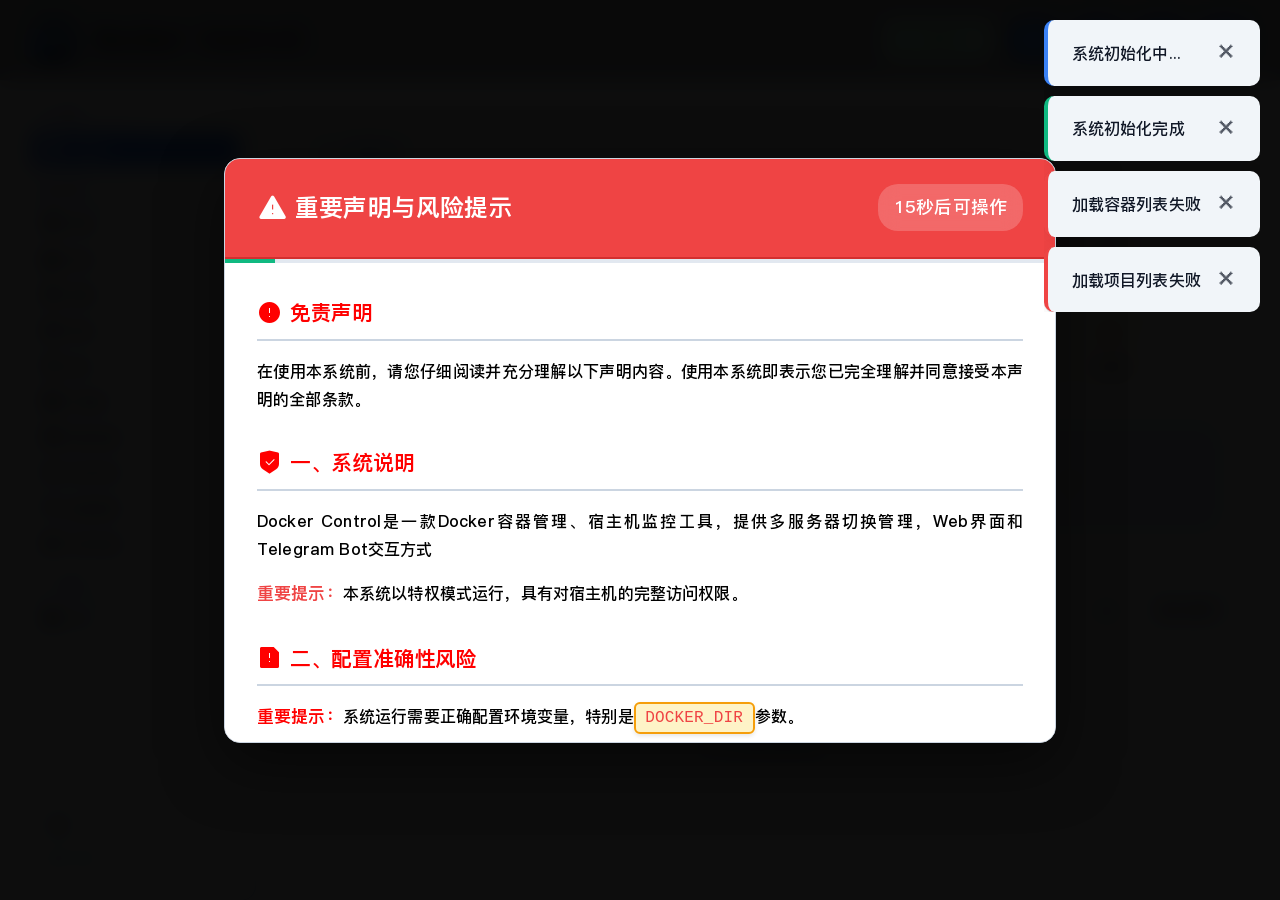
==== static/index.html @ 1e69e400 "v0.4: diancup 基底 + tradis 风格 UI 纯 Docker 管理版（自建镜像）" ====
<!DOCTYPE html>
<html lang="zh-CN">
<head>
    <meta charset="UTF-8">
    <meta name="viewport" content="width=1280, initial-scale=0.5, viewport-fit=cover" id="viewport-meta">
    <title>Docker Control</title>
    
    <!-- 动态设置 viewport -->
    <script>
        (function() {
            const urlParams = new URLSearchParams(window.location.search);
            const forceDesktop = urlParams.get('desktop') === 'true';
            const viewportMeta = document.getElementById('viewport-meta');
            
            if (forceDesktop) {
                // 桌面版：固定宽度，自动计算缩放比例以适配屏幕
                const screenWidth = window.screen.width;
                const desktopWidth = 1280;
                const scale = Math.min(screenWidth / desktopWidth, 1.0);
                
                viewportMeta.setAttribute('content', `width=${desktopWidth}, initial-scale=${scale}, minimum-scale=${scale * 0.5}, maximum-scale=2.0, user-scalable=yes, viewport-fit=cover`);
            } else {
                // 响应式：根据设备宽度自适应
                viewportMeta.setAttribute('content', 'width=device-width, initial-scale=1.0, viewport-fit=cover');
            }
        })();
    </script>

    <!-- PWA Manifest -->
    <link rel="manifest" href="/static/manifest.json">
    <meta name="theme-color" content="#3b82f6">

    <!-- Favicon -->
    <link rel="icon" href="/static/ico.png?v=2" type="image/png">
    <link rel="apple-touch-icon" href="/static/icons/icon-192x192.png">

    <!-- PWA Meta Tags -->
    <meta name="apple-mobile-web-app-capable" content="yes">
    <meta name="apple-mobile-web-app-status-bar-style" content="default">
    <meta name="apple-mobile-web-app-title" content="Docker Control">
    <meta name="mobile-web-app-capable" content="yes">
    <meta name="application-name" content="Docker Control">
    <meta name="description" content="Docker容器管理、宿主机监控工具，提供多服务器切换管理，Web界面和Telegram Bot交互方式">

    <!-- 版本控制脚本（必须最先加载） -->
    <script src="/static/js/version.min.js?v=latest-2603271513"></script>

    <!-- Stylesheets -->
    <!-- 字体文件必须在主CSS之前加载 -->
    <link rel="stylesheet" href="/static/fonts/cybernav-fonts.css">
    <link rel="stylesheet" href="/static/fonts/remixicon.css">
    <link rel="stylesheet" href="/static/css/style.min.css?v=latest-2603271513">
    <link rel="stylesheet" href="/static/css/taskmanager.min.css?v=latest-2603271513">

    <!-- 主题颜色定义（必须在样式表之后、页面渲染前加载） -->
    <script src="/static/js/THEME_COLORS.min.js?v=latest-2603271513"></script>
    
    <!-- 预加载主题，防止页面闪烁 -->
    <script>
        (function() {
            // 应用主题的函数
            function applyThemeEarly(themeName) {
                if (typeof THEME_COLORS === 'undefined') return;
                if (!THEME_COLORS[themeName]) themeName = 'tradis-blue';
                const theme = THEME_COLORS[themeName];
                if (!theme || !theme.colors) return;
                const root = document.documentElement;
                const colors = theme.colors;
                // 设置所有CSS变量 - 基础变量
                root.style.setProperty('--bg', colors.bg);
                root.style.setProperty('--bg-secondary', colors.bgSecondary);
                root.style.setProperty('--bg-tertiary', colors.bgTertiary);
                root.style.setProperty('--bg-elevated', colors.bgElevated);
                root.style.setProperty('--bg-overlay', colors.bgOverlay);
                root.style.setProperty('--bg-mask', colors.bgMask);
                root.style.setProperty('--primary', colors.primary);
                root.style.setProperty('--primary-hover', colors.primaryHover);
                root.style.setProperty('--primary-active', colors.primaryActive);
                root.style.setProperty('--primary-light', colors.primaryLight);
                root.style.setProperty('--primary-text', colors.primaryText);
                root.style.setProperty('--success', colors.success);
                root.style.setProperty('--success-hover', colors.successHover);
                root.style.setProperty('--success-active', colors.successActive);
                root.style.setProperty('--success-light', colors.successLight);
                root.style.setProperty('--success-text', colors.successText);
                root.style.setProperty('--warning', colors.warning);
                root.style.setProperty('--warning-hover', colors.warningHover);
                root.style.setProperty('--warning-active', colors.warningActive);
                root.style.setProperty('--warning-light', colors.warningLight);
                root.style.setProperty('--warning-text', colors.warningText);
                root.style.setProperty('--danger', colors.danger);
                root.style.setProperty('--danger-hover', colors.dangerHover);
                root.style.setProperty('--danger-active', colors.dangerActive);
                root.style.setProperty('--danger-light', colors.dangerLight);
                root.style.setProperty('--danger-text', colors.dangerText);
                // 兼容旧变量名
                root.style.setProperty('--dangerHover', colors.dangerHover);
                root.style.setProperty('--dangerActive', colors.dangerActive);
                root.style.setProperty('--dangerLight', colors.dangerLight);
                root.style.setProperty('--dangerText', colors.dangerText);
                root.style.setProperty('--info', colors.info);
                root.style.setProperty('--info-hover', colors.infoHover);
                root.style.setProperty('--info-active', colors.infoActive);
                root.style.setProperty('--info-light', colors.infoLight);
                root.style.setProperty('--info-text', colors.infoText);
                root.style.setProperty('--text', colors.text);
                root.style.setProperty('--text-secondary', colors.textSecondary);
                root.style.setProperty('--text-tertiary', colors.textTertiary);
                root.style.setProperty('--text-placeholder', colors.textPlaceholder);
                root.style.setProperty('--text-disabled', colors.textDisabled);
                root.style.setProperty('--text-inverse', colors.textInverse);
                root.style.setProperty('--border', colors.border);
                root.style.setProperty('--border-light', colors.borderLight);
                root.style.setProperty('--border-dark', colors.borderDark);
                root.style.setProperty('--border-focus', colors.borderFocus);
                root.style.setProperty('--link', colors.link);
                root.style.setProperty('--link-hover', colors.linkHover);
                root.style.setProperty('--link-active', colors.linkActive);
                root.style.setProperty('--link-visited', colors.linkVisited);
                root.style.setProperty('--code-bg', colors.codeBg);
                root.style.setProperty('--code-border', colors.codeBorder);
                root.style.setProperty('--code-text', colors.codeText);
                root.style.setProperty('--input-bg', colors.inputBg);
                root.style.setProperty('--input-border', colors.inputBorder);
                root.style.setProperty('--input-focus-border', colors.inputFocusBorder);
                root.style.setProperty('--input-placeholder', colors.inputPlaceholder);
                root.style.setProperty('--input-disabled-bg', colors.inputDisabledBg);
                root.style.setProperty('--input-disabled-text', colors.inputDisabledText);
                root.style.setProperty('--button-disabled-bg', colors.buttonDisabledBg);
                root.style.setProperty('--button-disabled-text', colors.buttonDisabledText);
                root.style.setProperty('--button-disabled-border', colors.buttonDisabledBorder);
                root.style.setProperty('--selected-bg', colors.selectedBg);
                root.style.setProperty('--selected-border', colors.selectedBorder);
                root.style.setProperty('--active-bg', colors.activeBg);
                root.style.setProperty('--active-border', colors.activeBorder);
                root.style.setProperty('--divider', colors.divider);
                root.style.setProperty('--shadow', colors.shadow);
                root.style.setProperty('--shadow-medium', colors.shadowMedium);
                root.style.setProperty('--shadow-large', colors.shadowLarge);
                root.style.setProperty('--shadow-xlarge', colors.shadowXlarge);
                
                // 设置 --theme-* 前缀的变量（用于按钮、卡片等组件）
                root.style.setProperty('--theme-bg', colors.bg);
                root.style.setProperty('--theme-bg-image', 'none');
                root.style.setProperty('--theme-bg-very-dark', colors.bgMask);
                root.style.setProperty('--theme-bg-dark-alt', colors.bgOverlay);
                root.style.setProperty('--theme-bg-transparent', colors.bgMask);
                root.style.setProperty('--theme-bg-modal', colors.bgOverlay);
                root.style.setProperty('--theme-bg-modal-dark', colors.bgMask);
                root.style.setProperty('--theme-modal-bg', colors.bgSecondary);
                root.style.setProperty('--theme-modal-border', colors.border);
                root.style.setProperty('--theme-modal-shadow', colors.shadowXlarge);
                root.style.setProperty('--theme-primary', colors.primary);
                root.style.setProperty('--theme-primary-light', colors.primaryLight);
                root.style.setProperty('--theme-border', colors.border);
                root.style.setProperty('--theme-border-light', colors.borderLight);
                root.style.setProperty('--theme-card-bg', colors.bgSecondary);
                root.style.setProperty('--theme-card-bg-light', colors.bgTertiary);
                root.style.setProperty('--theme-card-bg-lighter', colors.bg);
                root.style.setProperty('--theme-input-bg', colors.inputBg);
                root.style.setProperty('--theme-input-bg-dark', colors.bgTertiary);
                root.style.setProperty('--theme-overlay', colors.bgOverlay);
                root.style.setProperty('--theme-overlay-dark', colors.bgMask);
                root.style.setProperty('--theme-text-primary', colors.text);
                root.style.setProperty('--theme-text-secondary', colors.textSecondary);
                root.style.setProperty('--theme-text-tertiary', colors.textTertiary);
                root.style.setProperty('--theme-text-quaternary', colors.textPlaceholder);
                root.style.setProperty('--theme-text-placeholder', colors.textPlaceholder);
                root.style.setProperty('--theme-notification-bg', colors.bgSecondary);
                root.style.setProperty('--theme-context-menu-bg', colors.bgElevated);
                root.style.setProperty('--theme-shadow-light', colors.shadow);
                root.style.setProperty('--theme-shadow-medium', colors.shadowMedium);
                root.style.setProperty('--theme-btn-secondary', colors.border);
                root.style.setProperty('--theme-btn-secondary-hover', colors.borderFocus);
                root.style.setProperty('--theme-danger-bg', colors.dangerLight);
                root.style.setProperty('--theme-danger-bg-hover', colors.danger);
                root.style.setProperty('--theme-danger-border', colors.danger);
                root.style.setProperty('--theme-danger-item-bg', colors.dangerLight);
                root.style.setProperty('--theme-warning-bg', colors.warningLight);
                root.style.setProperty('--theme-warning-item-bg', colors.warningLight);
                root.style.setProperty('--theme-success-bg', colors.successLight);
                root.style.setProperty('--theme-success-item-bg', colors.successLight);
                root.style.setProperty('--theme-success-glow', colors.success);
                root.style.setProperty('--theme-ssh-scrollbar', colors.success);
                root.style.setProperty('--theme-ssh-scrollbar-hover', colors.successHover);
                root.style.setProperty('--theme-close-hover-bg', colors.dangerLight);
                root.style.setProperty('--theme-text-shadow', colors.shadow);
            }
            
            // 尝试从API获取主题设置
            fetch('/api/user-prefs/get')
                .then(function(response) { return response.json(); })
                .then(function(result) {
                    if (result.success && result.data && result.data.page_theme) {
                        var themeData = typeof result.data.page_theme === 'string'
                            ? JSON.parse(result.data.page_theme)
                            : result.data.page_theme;
                        if (themeData.theme && themeData.theme !== 'custom') {
                            applyThemeEarly(themeData.theme);
                        }
                    }
                })
                .catch(function() {
                    // 加载失败时使用默认主题
                    applyThemeEarly('tradis-blue');
                });
        })();
    </script>

    <!-- CLS 优化：预加载关键资源 -->
    <link rel="preload" href="/static/logo.png" as="image">
    <link rel="preload" href="/static/fonts/remixicon.css" as="style">

    <!-- 移动端自动跳转 -->
    <script>
        // 检测移动设备并自动跳转到移动端页面
        (function() {
            // 更全面的移动设备检测
            function isMobileDevice() {
                const ua = navigator.userAgent || navigator.vendor || window.opera;
                
                // 1. 检测常见移动设备User Agent
                const mobileRegex = /Android|webOS|iPhone|iPad|iPod|BlackBerry|IEMobile|Opera Mini|Mobile|mobile|CriOS|FxiOS|EdgiOS/i;
                if (mobileRegex.test(ua)) {
                    return true;
                }
                
                // 2. 检测触摸屏设备
                const hasTouch = ('ontouchstart' in window) ||
                               (navigator.maxTouchPoints > 0) ||
                               (navigator.msMaxTouchPoints > 0);
                
                // 3. 检测屏幕尺寸（小于等于768px认为是移动设备）
                const isSmallScreen = window.innerWidth <= 768 ||
                                     window.screen.width <= 768 ||
                                     document.documentElement.clientWidth <= 768;
                
                // 4. 检测设备像素比（移动设备通常有较高的DPR）
                const hasHighDPR = window.devicePixelRatio > 1;
                
                // 5. 检测是否为平板设备（iPad等）
                const isTablet = /(tablet|ipad|playbook|silk)|(android(?!.*mobile))/i.test(ua);
                
                // 综合判断：触摸屏 + 小屏幕，或者明确的移动设备UA
                return (hasTouch && isSmallScreen) || isTablet;
            }

            // 检查URL参数，如果包含 ?desktop=true 则强制使用桌面版
            const urlParams = new URLSearchParams(window.location.search);
            const forceDesktop = urlParams.get('desktop') === 'true';

            // 如果是移动设备且未强制桌面版，则跳转到移动端
            if (isMobileDevice() && !forceDesktop) {
                // 保存当前URL参数（除了desktop）
                const params = new URLSearchParams(urlParams);
                params.delete('desktop');
                const queryString = params.toString();

                // 跳转到移动端页面
                window.location.href = '/m' + (queryString ? '?' + queryString : '');
            }
        })();
    </script>

    <!-- Chart.js 本地文件 -->
    <script src="/static/js/chart.umd.min.min.js?v=latest-2603271513"></script>
</head>
<body class="loaded">
    <!-- 免责声明弹窗 -->
    <div class="disclaimer-modal" id="disclaimerModal" style="display: none;">
        <div class="disclaimer-overlay"></div>
        <div class="disclaimer-container">
            <div class="disclaimer-header">
                <div class="disclaimer-title">
                    <i class="ri-alert-fill"></i> 重要声明与风险提示
                </div>
                <div class="disclaimer-timer">
                    <span id="disclaimerCountdown">15</span>秒后可操作
                </div>
            </div>
            
            <div class="disclaimer-progress">
                <div class="disclaimer-progress-bar" id="disclaimerProgressBar"></div>
            </div>
            
            <div class="disclaimer-body" id="disclaimerBody">
                <div class="disclaimer-content">
                    <h3><i class="ri-error-warning-fill"></i> 免责声明</h3>
                    <p>在使用本系统前，请您仔细阅读并充分理解以下声明内容。使用本系统即表示您已完全理解并同意接受本声明的全部条款。</p>
                    
                    <h3><i class="ri-shield-check-fill"></i> 一、系统说明</h3>
                    <p>Docker Control是一款Docker容器管理、宿主机监控工具，提供多服务器切换管理，Web界面和Telegram Bot交互方式</p>
                    <p><strong style="color: var(--danger);">重要提示：</strong>本系统以特权模式运行，具有对宿主机的完整访问权限。</p>
                    
                    <h3><i class="ri-file-warning-fill"></i> 二、配置准确性风险</h3>
                    <p><strong>重要提示：</strong>系统运行需要正确配置环境变量，特别是<code>DOCKER_DIR</code>参数。</p>
                    <ul>
                        <li><strong>配置错误风险：</strong>如果DOCKER_DIR配置不正确，可能导致容器管理功能异常、数据读取错误或系统运行不稳定</li>
                        <li><strong>用户责任：</strong>您需要确保所有配置参数准确无误，因配置错误导致的任何问题由用户自行承担</li>
                        <li><strong>建议措施：</strong>部署前请仔细核对Docker配置目录路径，确保与实际环境一致</li>
                    </ul>
                    
                    <h3><i class="ri-folder-warning-fill"></i> 三、宿主机文件操作风险</h3>
                    <p><strong>高危操作警告：</strong>本系统的文件管理功能可直接访问宿主机文件系统。</p>
                    <ul>
                        <li><strong>数据丢失风险：</strong>删除、修改文件操作不可逆，错误操作可能导致重要数据永久丢失</li>
                        <li><strong>系统损坏风险：</strong>修改系统关键文件可能导致宿主机系统崩溃或无法启动</li>
                        <li><strong>权限风险：</strong>文件权限修改不当可能影响系统安全性和稳定性</li>
                        <li><strong>操作建议：</strong>
                            <ul>
                                <li>操作前务必备份重要数据</li>
                                <li>避免修改系统关键目录（如/etc、/boot、/sys等）</li>
                                <li>谨慎使用批量删除功能</li>
                                <li>不确定的操作请先在测试环境验证</li>
                            </ul>
                        </li>
                    </ul>
                    
                    <h3><i class="ri-terminal-box-fill"></i> 四、SSH终端工具风险</h3>
                    <p><strong>命令执行警告：</strong>SSH终端功能允许直接在宿主机执行系统命令。</p>
                    <ul>
                        <li><strong>误操作风险：</strong>错误的命令可能导致系统服务中断、数据损坏或安全漏洞</li>
                        <li><strong>权限风险：</strong>以root权限执行命令具有最高系统权限，任何操作都可能影响整个系统</li>
                        <li><strong>安全风险：</strong>不当的命令可能暴露系统信息或创建安全隐患</li>
                        <li><strong>使用建议：</strong>
                            <ul>
                                <li>仅在必要时使用终端功能</li>
                                <li>执行命令前请确认命令的作用和影响</li>
                                <li>避免执行来源不明的脚本或命令</li>
                                <li>定期检查系统日志，及时发现异常操作</li>
                            </ul>
                        </li>
                    </ul>
                    
                    <h3><i class="ri-container-fill"></i> 五、容器管理风险</h3>
                    <ul>
                        <li><strong>服务中断：</strong>停止或删除容器会导致相关服务立即中断</li>
                        <li><strong>数据丢失：</strong>删除容器可能导致容器内未持久化的数据丢失</li>
                        <li><strong>更新风险：</strong>自动更新功能可能因网络、配置等问题导致容器无法正常启动</li>
                        <li><strong>依赖关系：</strong>修改容器配置可能影响其他依赖该容器的服务</li>
                        <li><strong>镜像风险：</strong>使用非官方或未经验证的镜像可能存在安全隐患</li>
                    </ul>
                    
                    <h3><i class="ri-notification-3-fill"></i> 六、通知与远程控制风险</h3>
                    <ul>
                        <li><strong>凭证安全：</strong>企业微信Secret、Telegram Bot Token等凭证需妥善保管，泄露可能导致未授权访问</li>
                        <li><strong>远程控制：</strong>通过消息平台可远程控制容器，请确保只有授权用户能访问机器人</li>
                        <li><strong>网络依赖：</strong>通知功能依赖外部网络，网络异常可能导致通知延迟或失败</li>
                        <li><strong>API安全：</strong>API密钥具有系统访问权限，请勿泄露给他人</li>
                    </ul>
                    
                    <h3><i class="ri-shield-cross-fill"></i> 七、安全建议</h3>
                    <ul>
                        <li>定期备份重要数据和配置文件（使用系统设置中的备份功能）</li>
                        <li>及时修改默认登录密码，使用强密码（8位以上，包含大小写字母、数字和特殊字符）</li>
                        <li>仅在受信任的网络环境中使用本系统，避免暴露在公网</li>
                        <li>配置防火墙规则，限制访问IP范围</li>
                        <li>使用反向代理（如Nginx）添加HTTPS加密</li>
                        <li>定期查看系统日志，监控异常操作</li>
                        <li>不要在生产环境中进行未经测试的操作</li>
                        <li>定期更新系统版本，获取安全修复</li>
                        <li>为不同应用创建独立的API密钥，便于管理和撤销</li>
                    </ul>
                    
                    <h3><i class="ri-file-list-3-fill"></i> 八、责任限制</h3>
                    <p><strong>免责条款：</strong></p>
                    <ul>
                        <li>本系统按"现状"提供，不提供任何明示或暗示的保证</li>
                        <li>因使用本系统导致的任何直接或间接损失，开发者不承担任何责任</li>
                        <li>用户应对自己的操作行为负责，包括但不限于数据丢失、系统损坏、服务中断等</li>
                        <li>开发者不对系统的稳定性、安全性、准确性做出任何保证</li>
                        <li>用户应自行评估使用本系统的风险，并采取适当的预防措施</li>
                        <li>本系统为免费软件，不提供任何形式的技术支持承诺</li>
                    </ul>
                    
                    <h3><i class="ri-checkbox-circle-fill"></i> 九、用户确认</h3>
                    <p>点击"同意且不再显示"按钮，即表示您已：</p>
                    <ul>
                        <li>完整阅读并充分理解本声明的全部内容</li>
                        <li>了解使用本系统可能存在的各种风险</li>
                        <li>同意自行承担使用本系统的所有风险和责任</li>
                        <li>接受本声明的全部条款和条件</li>
                    </ul>
                    
                    <div class="disclaimer-warning-box">
                        <i class="ri-alarm-warning-fill"></i>
                        <strong>特别提醒：</strong>如果您不同意本声明的任何内容，请点击"我不同意"按钮，系统将自动停止运行。继续使用即表示您完全接受本声明的所有条款。
                    </div>
                </div>
            </div>
            
            <div class="disclaimer-footer" id="disclaimerFooter" style="display: none;">
                <button class="btn btn-danger" id="disclaimerDisagree" onclick="handleDisagree()">
                    <i class="ri-close-circle-fill"></i> 我不同意
                </button>
                <button class="btn btn-success" id="disclaimerAgreeForever" onclick="handleAgreeForever()">
                    <i class="ri-shield-check-fill"></i> 同意且不再显示
                </button>
            </div>
        </div>
    </div>

    <!-- 文件重命名简化弹窗 -->
    <div class="file-editor-modal" id="fileRenameModal" role="dialog" aria-modal="true" aria-labelledby="fileRenameTitle">
        <div class="file-editor-container" style="height: auto; max-width: 500px;">
            <div class="file-editor-header">
                <div class="file-editor-title" id="fileRenameTitle">重命名文件/文件夹</div>
                <button class="log-panel-close" onclick="closeRenameModal()" aria-label="关闭"><i class="ri-close-line"></i></button>
            </div>
            <div class="file-editor-body" style="padding: 1.5rem;">
                <input type="text" class="ssh-form-input" id="renameInput" placeholder="请输入新名称">
            </div>
            <div class="file-editor-footer">
                <button class="btn btn-small" onclick="closeRenameModal()">取消</button>
                <button class="btn btn-small btn-success" onclick="confirmRename()"><i class="ri-save-3-fill"></i> 确定</button>
            </div>
        </div>
    </div>

    <!-- 新建文件/文件夹弹窗 -->
    <div class="file-editor-modal" id="newItemModal" role="dialog" aria-modal="true" aria-labelledby="newItemTitle">
        <div class="file-editor-container" style="height: auto; max-width: 500px;">
            <div class="file-editor-header">
                <div class="file-editor-title" id="newItemTitle">新建文件</div>
                <button class="log-panel-close" onclick="closeNewItemModal()" aria-label="关闭"><i class="ri-close-line"></i></button>
            </div>
            <div class="file-editor-body" style="padding: 1.5rem;">
                <input type="text" class="ssh-form-input" id="newItemInput" placeholder="请输入名称">
            </div>
            <div class="file-editor-footer">
                <button class="btn btn-small" onclick="closeNewItemModal()">取消</button>
                <button class="btn btn-small btn-success" onclick="confirmNewItem()"><i class="ri-checkbox-circle-fill"></i> 创建</button>
            </div>
        </div>
    </div>

    <!-- 通用确认对话框 -->
    <div class="file-editor-modal confirm-dialog-modal" id="confirmModal" role="dialog" aria-modal="true" aria-labelledby="confirmTitle">
        <div class="file-editor-container" style="height: auto; max-width: 500px;">
            <div class="file-editor-header">
                <div class="file-editor-title" id="confirmTitle">确认操作</div>
                <button class="log-panel-close" onclick="closeConfirmModal(false)" aria-label="关闭"><i class="ri-close-line"></i></button>
            </div>
            <div class="file-editor-body" style="padding: 2rem; text-align: center;">
                <div id="confirmMessage" style="font-size: 1.1rem; color: var(--text-secondary); margin-bottom: 1.5rem;">
                    确定要执行此操作吗？
                </div>
            </div>
            <div class="file-editor-footer">
                <button class="btn btn-small" onclick="closeConfirmModal(false)">取消</button>
                <button class="btn btn-small btn-danger" id="confirmBtn" onclick="closeConfirmModal(true)">确定</button>
            </div>
        </div>
    </div>
    <!-- 版本更新确认对话框 -->
    <div class="file-editor-modal confirm-dialog-modal" id="selfUpdateModal" role="dialog" aria-modal="true" aria-labelledby="selfUpdateTitle" style="display: none; pointer-events: none;">
        <div class="file-editor-container" style="height: auto; max-width: 500px;">
            <div class="file-editor-header">
                <div class="file-editor-title" id="selfUpdateTitle">
                    <i class="ri-refresh-line"></i> 版本更新
                </div>
                <button class="log-panel-close" onclick="closeSelfUpdateModal()" aria-label="关闭">
                    <i class="ri-close-line"></i>
                </button>
            </div>
            <div class="file-editor-body" style="padding: 2rem; text-align: center;">
                <!-- 信息图标 -->
                <div style="font-size: 3rem; color: var(--primary); margin-bottom: 1rem;">
                    <i class="ri-notification-3-fill" style="display: inline-block; animation: shake-icon 2s ease-in-out infinite;"></i>
                </div>
                <!-- 标题 -->
                <div style="font-size: 1.2rem; color: var(--text-primary); margin-bottom: 0.5rem; font-weight: 600;">
                    当前有更新！
                </div>
                <!-- 版本信息 -->
                <div id="selfUpdateVersionInfo" style="font-size: 0.9rem; color: var(--text-secondary); margin-bottom: 1.5rem; text-align: left; background: var(--bg-secondary); padding: 1rem; border-radius: 0.5rem;">
                    <div style="display: flex; justify-content: space-between; margin-bottom: 0.5rem;">
                        <span>当前版本：</span>
                        <code id="selfUpdateCurrentVersion" style="background: var(--bg-tertiary); padding: 0.2rem 0.5rem; border-radius: 0.25rem;">-</code>
                    </div>
                    <div style="display: flex; justify-content: space-between;">
                        <span>最新版本：</span>
                        <code id="selfUpdateLatestVersion" style="background: var(--success-light); color: var(--success); padding: 0.2rem 0.5rem; border-radius: 0.25rem;">-</code>
                    </div>
                </div>
                <!-- 警告说明 -->
                <div style="background: var(--warning-light); border-left: 4px solid var(--warning); padding: 1rem; border-radius: 0.5rem; text-align: left; margin-bottom: 1.5rem;">
                    <div style="font-weight: 600; margin-bottom: 0.5rem; color: var(--warning);">
                        <i class="ri-alarm-warning-fill"></i> 更新说明
                    </div>
                    <div style="font-size: 0.85rem; line-height: 1.6; color: var(--text-secondary);">
                        • 更新过程中系统将短暂停止服务<br>
                        • 更新完成后系统将自动重启<br>
                        • 请确保网络连接正常<br>
                        • 更新过程约需 30秒-3 分钟
                    </div>
                </div>
            </div>
            <div class="file-editor-footer">
                <button class="btn btn-small" onclick="closeSelfUpdateModal()">取消</button>
                <button class="btn btn-small btn-success" onclick="confirmSelfUpdate()">
                    <i class="ri-refresh-line"></i> 立即更新
                </button>
            </div>
        </div>
    </div>

    <!-- 更新成功弹窗 -->
    <div class="file-editor-modal" id="updateSuccessModal" role="dialog" aria-modal="true" aria-labelledby="updateSuccessTitle" style="display: none;">
        <div class="file-editor-container" style="height: auto; max-width: 600px; max-height: 85vh;">
            <div class="file-editor-header" style="background: linear-gradient(135deg, var(--success) 0%, var(--success-hover) 100%);">
                <div class="file-editor-title" id="updateSuccessTitle" style="color: white;">
                    <i class="ri-checkbox-circle-fill"></i> 更新完成
                </div>
                <button class="log-panel-close" onclick="closeUpdateSuccessModal()" aria-label="关闭" style="color: white;">
                    <i class="ri-close-line"></i>
                </button>
            </div>
            <div class="file-editor-body" style="padding: 0; overflow: hidden;">
                <!-- 顶部图标和版本信息 -->
                <div style="text-align: center; padding: 0.75rem 1rem; background: linear-gradient(180deg, var(--success-light) 0%, var(--bg-secondary) 100%);">
                    <!-- 更新成功图标和标题在同一行 -->
                    <div style="display: flex; align-items: center; justify-content: center; gap: 0.5rem; margin-bottom: 0.25rem;">
                        <i class="ri-checkbox-circle-fill" style="font-size: 1.5rem; color: var(--success); animation: successBounce 1s ease-out;"></i>
                        <span style="font-size: 1.1rem; font-weight: 600; color: var(--text);">更新成功！</span>
                    </div>
                    <!-- 版本信息 -->
                    <div style="font-size: 0.85rem; color: var(--text-secondary);">
                        当前版本: <code id="updateSuccessVersion" style="background: var(--success-light); color: var(--success); padding: 0.15rem 0.4rem; border-radius: 0.25rem; font-weight: 600; font-size: 0.8rem;">-</code>
                    </div>
                </div>
                
                <!-- 更新日志内容区域 -->
                <div id="updateLogContent" style="padding: 1rem; max-height: 450px; overflow-y: auto; border-top: 1px solid var(--border);">
                    <div style="text-align: center; color: var(--text-tertiary); padding: 2rem;">
                        <i class="ri-loader-4-line" style="animation: spin 1s linear infinite;"></i> 加载更新日志...
                    </div>
                </div>
            </div>
            <div class="file-editor-footer">
                <button class="btn btn-small btn-success" onclick="closeUpdateSuccessModal()" style="min-width: 120px;">
                    <i class="ri-check-line"></i> 我知道了
                </button>
            </div>
        </div>
    </div>

    <!-- UNRAID图标设置对话框 -->
    <div class="file-editor-modal" id="unraidSettingsModal" role="dialog" aria-modal="true" aria-labelledby="unraidSettingsTitle">
        <div class="file-editor-container" style="height: auto; max-width: 600px;">
            <div class="file-editor-header">
                <div class="file-editor-title" id="unraidSettingsTitle">UNRAID图标设置</div>
                <button class="log-panel-close" onclick="closeUnraidSettingsModal()" aria-label="关闭"><i class="ri-close-line"></i></button>
            </div>
            <div class="file-editor-body" style="padding: 1.5rem;">
                <!-- 图标设置 -->
                <div class="settings-field-group">
                    <label class="settings-field-label">图标 <span style="color: var(--text-tertiary); font-size: 0.875rem;">(支持URL或PNG文件路径)</span></label>
                    <div style="display: flex; gap: 0.5rem; align-items: center;">
                        <input type="text" class="settings-field-input" id="unraidIcon" placeholder="输入图标URL或选择PNG文件路径" style="flex: 1;" />
                        <button class="btn btn-small" onclick="selectUnraidIconPath()" title="选择PNG图标文件">
                            <i class="ri-folder-image-line"></i>
                        </button>
                    </div>
                </div>
            </div>
            <div class="file-editor-footer">
                <button class="btn btn-small" onclick="closeUnraidSettingsModal()">取消</button>
                <button class="btn btn-small btn-success" onclick="saveUnraidSettings()">保存</button>
            </div>
        </div>
    </div>

    <!-- Compose UNRAID图标设置对话框 -->
    <div class="file-editor-modal" id="composeUnraidIconModal" role="dialog" aria-modal="true" aria-labelledby="composeUnraidIconTitle" style="z-index: 10200;">
        <div class="file-editor-container" style="height: auto; max-width: 800px; max-height: 85vh;">
            <div class="file-editor-header">
                <div class="file-editor-title" id="composeUnraidIconTitle">Compose UNRAID图标设置</div>
                <button class="log-panel-close" onclick="closeComposeUnraidIconModal()" aria-label="关闭"><i class="ri-close-line"></i></button>
            </div>
            <div class="file-editor-body" style="padding: 1.5rem; overflow-y: auto; max-height: calc(85vh - 120px);">
                <!-- 服务列表 - 每个服务一行：服务名 + 输入框 + 路径选择按钮 -->
                <div class="settings-field-group">
                    <label class="settings-field-label">为每个服务设置图标 <span style="color: var(--text-tertiary); font-size: 0.875rem;">(支持URL或PNG文件路径，留空则不设置)</span></label>
                    <div id="composeServicesList" style="display: flex; flex-direction: column; gap: 1rem;">
                        <!-- 服务列表将动态生成，每个服务一行 -->
                    </div>
                </div>
            </div>
            <div class="file-editor-footer">
                <button class="btn btn-small" onclick="closeComposeUnraidIconModal()">取消</button>
                <button class="btn btn-small btn-success" onclick="saveComposeUnraidIcon()">保存</button>
            </div>
        </div>
    </div>

    <!-- 通用输入对话框 -->
    <div class="file-editor-modal confirm-dialog-modal" id="promptModal" role="dialog" aria-modal="true" aria-labelledby="promptTitle">
        <div class="file-editor-container" style="height: auto; max-width: 500px;">
            <div class="file-editor-header">
                <div class="file-editor-title" id="promptTitle">输入信息</div>
                <button class="log-panel-close" onclick="closePromptModal(null)" aria-label="关闭"><i class="ri-close-line"></i></button>
            </div>
            <div class="file-editor-body" style="padding: 1.5rem;">
                <div class="settings-field">
                    <label class="settings-field-label" id="settingsPromptMessage">请输入信息：</label>
                    <input type="text" class="settings-field-input" id="settingsPromptInput" placeholder="请输入...">
                </div>
            </div>
            <div class="file-editor-footer">
                <button class="btn btn-small" onclick="closePromptModal(null)">取消</button>
                <button class="btn btn-small btn-success" id="promptConfirmBtn" onclick="closePromptModal(document.getElementById('settingsPromptInput').value)">确定</button>
            </div>
        </div>
    </div>

    <!-- 图标选择弹窗 -->
    <div class="file-editor-modal" id="iconSelectorModal" role="dialog" aria-modal="true" aria-labelledby="iconSelectorTitle">
        <div class="file-editor-container" style="max-width: 900px; height: 80vh;">
            <div class="file-editor-header">
                <div class="file-editor-title" id="iconSelectorTitle">
                    <i class="ri-image-fill"></i> 选择容器图标
                </div>
                <button class="log-panel-close" onclick="closeIconSelector()" aria-label="关闭">
                    <i class="ri-close-line"></i>
                </button>
            </div>
            
            <!-- 类型标签切换 -->
            <div style="padding: 0.75rem 1rem; border-bottom: 1px solid var(--border); display: flex; gap: 0.5rem; align-items: center; flex-wrap: wrap; background: var(--bg-secondary);">
                <div id="iconTypeTabs">
                    <span style="color: var(--text-secondary); font-size: 0.9rem; margin-right: 0.5rem;">类型：</span>
                    <button class="icon-type-tab active" data-type="all" onclick="filterIconsByType('all')" style="padding: 0.4rem 0.8rem; border: 1px solid var(--border); border-radius: 0.3rem; background: var(--primary); color: white; cursor: pointer; font-size: 0.85rem; transition: all 0.2s;">
                        全部
                    </button>
                    <button class="icon-type-tab" data-type="png" onclick="filterIconsByType('png')" style="padding: 0.4rem 0.8rem; border: 1px solid var(--border); border-radius: 0.3rem; background: var(--bg); color: var(--text); cursor: pointer; font-size: 0.85rem; transition: all 0.2s;">
                        PNG
                    </button>
                    <button class="icon-type-tab" data-type="ico" onclick="filterIconsByType('ico')" style="padding: 0.4rem 0.8rem; border: 1px solid var(--border); border-radius: 0.3rem; background: var(--bg); color: var(--text); cursor: pointer; font-size: 0.85rem; transition: all 0.2s;">
                        ICO
                    </button>
                    <button class="icon-type-tab" data-type="svg" onclick="filterIconsByType('svg')" style="padding: 0.4rem 0.8rem; border: 1px solid var(--border); border-radius: 0.3rem; background: var(--bg); color: var(--text); cursor: pointer; font-size: 0.85rem; transition: all 0.2s;">
                        SVG
                    </button>
                    <button class="icon-type-tab" data-type="jpg" onclick="filterIconsByType('jpg')" style="padding: 0.4rem 0.8rem; border: 1px solid var(--border); border-radius: 0.3rem; background: var(--bg); color: var(--text); cursor: pointer; font-size: 0.85rem; transition: all 0.2s;">
                        JPG
                    </button>
                    <button class="icon-type-tab" data-type="gif" onclick="filterIconsByType('gif')" style="padding: 0.4rem 0.8rem; border: 1px solid var(--border); border-radius: 0.3rem; background: var(--bg); color: var(--text); cursor: pointer; font-size: 0.85rem; transition: all 0.2s;">
                        GIF
                    </button>
                </div>
            </div>
            
            <!-- 搜索和上传工具栏 -->
            <div style="padding: 1rem; border-bottom: 1px solid var(--border); display: flex; gap: 0.5rem; align-items: center; flex-wrap: wrap;">
                <div style="flex: 1; min-width: 200px; position: relative;">
                    <input type="text"
                           id="iconSearchInput"
                           class="ssh-form-input"
                           placeholder="🔍 搜索图标..."
                           oninput="searchIcons(this.value)">
                </div>
                <div style="flex: 1; min-width: 200px; display: flex; gap: 0;">
                    <input type="text"
                           id="iconUrlInput"
                           class="ssh-form-input"
                           placeholder="🌐 输入图片URL或网址..."
                           style="border-top-right-radius: 0; border-bottom-right-radius: 0; border-right: none;">
                    <button onclick="handleIconUrl()" class="btn btn-small btn-primary" style="border-top-left-radius: 0; border-bottom-left-radius: 0; margin: 0; white-space: nowrap;">
                        <i class="ri-download-2-fill"></i> 下载
                    </button>
                </div>
                <label class="btn btn-small btn-success" style="cursor: pointer; margin: 0;">
                    <i class="ri-upload-2-fill"></i> 上传图标
                    <input type="file"
                           id="iconUploadInput"
                           accept="image/png,image/jpg,image/jpeg,image/gif,image/webp,image/svg+xml"
                           onchange="handleIconUpload(event)"
                           style="display: none;">
                </label>
            </div>
            
            <!-- 图标网格显示区 -->
            <div class="file-editor-body" style="padding: 1rem; overflow: hidden; flex: 1; display: flex; flex-direction: column;">
                <div id="iconGridContainer">
                    <div style="grid-column: 1 / -1; text-align: center; padding: 2rem; color: var(--text-tertiary);">
                        <div class="loading" style="margin: 0 auto 1rem;"></div>
                        <div>正在加载图标...</div>
                    </div>
                </div>
            </div>
            
            <!-- 分页控制 -->
            <div class="file-editor-footer" style="display: flex; justify-content: space-between; align-items: center; padding: 1rem; border-top: 1px solid var(--border); flex-wrap: wrap; gap: 0.5rem;">
                <div style="display: flex; gap: 1rem; align-items: center; flex-wrap: wrap;">
                    <div style="color: var(--text-secondary); font-size: 0.9rem;">
                        共 <span id="iconTotalCount">0</span> 个图标
                    </div>
                    <!-- 提取渐变背景色复选框 -->
                    <label style="display: flex; align-items: center; gap: 0.4rem; cursor: pointer; font-size: 0.85rem; color: var(--text-secondary);" title="开启后将自动从图标中提取主色调作为容器卡片的渐变背景色">
                        <input type="checkbox"
                               id="extractBgColorCheckbox"
                               checked
                               onchange="saveExtractBgColorPreference(this.checked)"
                               style="width: 16px; height: 16px; cursor: pointer; accent-color: var(--primary);">
                        <span><i class="ri-palette-line"></i> 提取渐变背景色</span>
                    </label>
                    <!-- 清空图标按钮 -->
                    <button class="btn btn-small btn-danger"
                            onclick="clearContainerIcon()"
                            id="clearIconBtn"
                            style="display: none;"
                            title="清空当前容器的图标设置">
                        <i class="ri-delete-bin-line"></i> 清空图标
                    </button>
                </div>
                <div style="display: flex; gap: 0.5rem; align-items: center;">
                    <button class="btn btn-small" onclick="iconPrevPage()" id="iconPrevBtn">
                        <i class="ri-arrow-left-s-line"></i> 上一页
                    </button>
                    <div style="display: flex; gap: 0.3rem; align-items: center;">
                        <input type="number"
                               id="iconPageInput"
                               min="1"
                               value="1"
                               onchange="iconGoToPage(this.value)"
                               style="width: 60px; padding: 0.3rem 0.5rem; border: 1px solid var(--border); border-radius: 0.3rem; background: var(--bg-secondary); color: var(--text); text-align: center;">
                        <span style="color: var(--text-secondary);">/ <span id="iconTotalPages">1</span></span>
                    </div>
                    <button class="btn btn-small" onclick="iconNextPage()" id="iconNextBtn">
                        下一页 <i class="ri-arrow-right-s-line"></i>
                    </button>
                </div>
            </div>
        </div>
    <!-- 图标右键菜单模态框 -->
    <div class="file-editor-modal" id="iconContextMenuModal" role="dialog" aria-modal="true" aria-labelledby="iconContextMenuTitle">
        <div class="file-editor-container" style="max-width: 400px; height: auto;">
            <div class="file-editor-header">
                <div class="file-editor-title" id="iconContextMenuTitle">
                    <i class="ri-settings-3-line"></i> 图标操作
                </div>
                <button class="log-panel-close" onclick="closeIconContextMenu()" aria-label="关闭">
                    <i class="ri-close-line"></i>
                </button>
            </div>
            
            <div class="file-editor-body" style="padding: 1.5rem;">
                <div style="text-align: center; margin-bottom: 1.5rem;">
                    <img id="contextMenuIconPreview" src="" alt="图标预览" style="max-width: 100px; max-height: 100px; border-radius: 0.5rem; border: 2px solid var(--border);">
                    <div id="contextMenuIconName" style="margin-top: 0.5rem; color: var(--text-secondary); font-size: 0.9rem; word-break: break-all;"></div>
                </div>
                
                <div style="display: flex; flex-direction: column; gap: 0.75rem;">
                    <button class="btn btn-primary" onclick="renameIconAction()" style="width: 100%; justify-content: center;">
                        <i class="ri-edit-line"></i> 重命名
                    </button>
                    <button class="btn btn-danger" onclick="deleteIconAction()" style="width: 100%; justify-content: center;">
                        <i class="ri-delete-bin-line"></i> 删除
                    </button>
                    <button class="btn btn-secondary" onclick="closeIconContextMenu()" style="width: 100%; justify-content: center;">
                        <i class="ri-close-line"></i> 取消
                    </button>
                </div>
            </div>
        </div>
    </div>

    </div>

    <!-- 顶部通知容器 -->
    <div class="notification-container" id="notificationContainer"></div>

    <!-- 导航栏 - 移到mainContent外面以实现固定定位 -->
    <nav class="navbar">
        <div class="nav-content">
            <div class="logo" onclick="showView('dashboard')" style="cursor: pointer;" title="返回仪表板">
                <img src="/static/logo.png" alt="Logo" class="logo-img" onerror="this.style.display='none'">
                <div class="logo-text">Docker Control</div>
            </div>
            <div class="nav-actions">
                <!-- 后端切换指示器 -->
                <div id="backendIndicator" style="display: none;"></div>
                
                <!-- 导航页按钮 -->
                <a href="/" class="btn btn-small" title="导航页" style="text-decoration:none;">
                    <i class="ri-compass-3-fill"></i>
                </a>
                
                <!-- 折叠菜单按钮 -->
                <div class="nav-dropdown">
                    <button class="btn btn-small" onclick="toggleNavDropdown()" title="更多选项" id="navDropdownBtn">
                        <i class="ri-more-fill"></i>
                        <!-- 版本更新红点提示 -->
                        <span class="update-badge" id="updateBadge" style="display: none;"></span>
                    </button>
                    <div class="nav-dropdown-menu" id="navDropdownMenu">
                        <a href="https://wiki.929722.xyz" target="_blank" class="nav-dropdown-item" title="访问博客">
                            <i class="ri-edit-2-fill"></i> 博客
                        </a>
                        <a href="https://space.bilibili.com/668023659" target="_blank" class="nav-dropdown-item" title="访问B站">
                            <i class="ri-tv-fill"></i> B站
                        </a>
                        <button class="nav-dropdown-item" id="versionUpdateBtn" onclick="handleVersionUpdate()" title="版本更新">
                            <i class="ri-refresh-line"></i> <span id="versionUpdateText">版本检查</span>
                        </button>
                        <button class="nav-dropdown-item" onclick="restartSystem()" title="重启Docker Control">
                            <i class="ri-restart-line"></i> 重启Docker Control
                        </button>
                        <button class="nav-dropdown-item" onclick="logout()" title="退出登录">
                            <i class="ri-door-open-fill"></i> 登出
                        </button>
                    </div>
                </div>
                
                <!-- 日志按钮 -->
                <button class="btn btn-small" onclick="toggleLogPanel()" title="查看日志">
                    <i class="ri-file-list-3-fill"></i>
                </button>
            </div>
        </div>
    </nav>

    <!-- 主页内容容器 -->
    <div id="mainContent">

    <!-- 日志面板 -->
    <div class="log-panel" id="logPanel" role="complementary" aria-label="日志面板">
        <div class="log-panel-overlay" onclick="toggleLogPanel()"></div>
        <div class="log-panel-container">
        <div class="log-panel-header">
            <div class="log-panel-title-row">
                <div class="log-panel-title"><i class="ri-file-list-3-fill"></i> 实时日志</div>
                <button class="log-panel-close" onclick="toggleLogPanel()" aria-label="关闭日志面板"><i class="ri-close-line"></i></button>
            </div>
            
            <!-- 日志统计 -->
            <div class="log-stats">
                <div class="log-stat-item" onclick="filterLogsByLevel('all', event)">
                    <div class="log-stat-value" id="logStatTotal">0</div>
                    <div class="log-stat-label">全部</div>
                </div>
                <div class="log-stat-item" onclick="filterLogsByLevel('INFO', event)">
                    <div class="log-stat-value info" id="logStatInfo">0</div>
                    <div class="log-stat-label">信息</div>
                </div>
                <div class="log-stat-item" onclick="filterLogsByLevel('SUCCESS', event)">
                    <div class="log-stat-value success" id="logStatSuccess">0</div>
                    <div class="log-stat-label">成功</div>
                </div>
                <div class="log-stat-item" onclick="filterLogsByLevel('WARNING', event)">
                    <div class="log-stat-value warning" id="logStatWarning">0</div>
                    <div class="log-stat-label">警告</div>
                </div>
            </div>
            <div class="log-stats" style="margin-top: 0.5rem;">
                <div class="log-stat-item" onclick="filterLogsByLevel('ERROR', event)">
                    <div class="log-stat-value error" id="logStatError">0</div>
                    <div class="log-stat-label">错误</div>
                </div>
                <div class="log-stat-item" onclick="toggleAutoScroll()">
                    <div class="log-stat-value" id="autoScrollStatus"><i class="ri-arrow-down-double-fill"></i></div>
                    <div class="log-stat-label">自动滚动</div>
                </div>
                <div class="log-stat-item" onclick="toggleLogPause()">
                    <div class="log-stat-value" id="logPauseStatus"><i class="ri-play-fill"></i></div>
                    <div class="log-stat-label">接收日志</div>
                </div>
                <div class="log-stat-item" onclick="clearLogs()">
                    <div class="log-stat-value"><i class="ri-delete-bin-fill"></i></div>
                    <div class="log-stat-label">清空</div>
                </div>
            </div>
            
            <!-- 日志控制 -->
            <div class="log-controls">
                <input type="text" class="log-search" id="logSearch" placeholder="🔍 搜索日志内容..." oninput="searchLogs()">
            </div>
        </div>
        
        <div class="log-panel-body" id="logPanelBody">
            <div class="log-empty">
                <div class="log-empty-icon"><i class="ri-inbox-line"></i></div>
                <div>暂无日志</div>
            </div>
            <div class="log-paused-indicator"><i class="ri-pause-fill"></i> 日志接收已暂停</div>
        </div>
        </div>
    </div>

		  <!-- 主内容 -->
		  <div class="container">
		      <!-- 左右分栏布局 -->
        <div class="main-layout">
            <!-- 左侧面板 -->
            <div class="left-panel">

                <!-- 导航菜单 -->
                <div class="nav-menu">
 <div style="height: 0.15rem;"></div>

                    <!-- 常用 -->
                    <div class="nav-group">
                        <div class="nav-group-title">
                            <i class="ri-pushpin-fill"></i>
                            <span>概览</span>
                        </div>
                        <button class="nav-item active" onclick="switchMainView('dashboard')" data-view="dashboard">
                            <i class="ri-dashboard-3-fill"></i>
                            <span>仪表板</span>
                        </button>
                        </div>

                    <!-- 管理 -->
                    <div class="nav-group">
                        <div class="nav-group-title">
                            <i class="ri-settings-3-fill"></i>
                            <span>管理</span>
                        </div>
                        <button class="nav-item" onclick="switchMainView('containers')" data-view="containers">
                            <i class="ri-server-fill"></i>
                            <span>容器</span>
                        </button>
                        <button class="nav-item" onclick="switchMainView('projects')" data-view="projects">
                            <i class="ri-folder-fill"></i>
                            <span>项目</span>
                        </button>
                        <button class="nav-item" onclick="switchMainView('images')" data-view="images">
                            <i class="ri-stack-fill"></i>
                            <span>镜像</span>
                        </button>
                        <button class="nav-item" onclick="switchMainView('networks')" data-view="networks">
                            <i class="ri-global-line"></i>
                            <span>网络</span>
                        </button>
                        <button class="nav-item" onclick="switchMainView('ports')" data-view="ports">
                            <i class="ri-router-line"></i>
                            <span>端口</span>
                        </button>
                        <button class="nav-item" onclick="switchMainView('volumes')" data-view="volumes">
                            <i class="ri-hard-drive-2-fill"></i>
                            <span>存储卷</span>
                        </button>
                        <button class="nav-item" onclick="switchMainView('template')" data-view="template">
                            <i class="ri-layout-4-fill"></i>
                            <span>模板创建</span>
                        </button>
                        <button class="nav-item" onclick="switchMainView('scheduled-tasks')" data-view="scheduled-tasks">
                            <i class="ri-time-line"></i>
                            <span>定时任务</span>
                        </button>
                        <button class="nav-item" onclick="checkAllUpdates()">
                            <i class="ri-search-line"></i>
                            <span>检查更新</span>
                        </button>
                        <button class="nav-item" onclick="switchMainView('settings')" data-view="settings">
                            <i class="ri-settings-4-fill"></i>
                            <span>系统设置</span>
                        </button>
                    </div>

                    <!-- 其他 -->
                    <div class="nav-group">
                        <div class="nav-group-title">
                            <i class="ri-more-fill"></i>
                            <span>其他</span>
                        </div>
                        <button class="nav-item" onclick="switchMainView('about')" data-view="about">
                            <i class="ri-information-fill"></i>
                            <span>关于</span>
                        </button>
                    </div>

                    <!-- 版本信息和GitHub链接 -->
                    <div class="nav-footer" style="margin-top: auto; padding: 1rem; border-top: 1px solid var(--border); font-size: 0.8rem; color: var(--text-secondary);">
                        <div style="display: flex; align-items: center; gap: 0.75rem; margin-bottom: 0.5rem;">
                            <a href="#" style="display: flex; align-items: center; color: var(--text-secondary); text-decoration: none; transition: color 0.2s;" onmouseover="this.style.color='var(--primary)'" onmouseout="this.style.color='var(--text-secondary)'" title="GitHub">
                                <i class="ri-github-fill" style="font-size: 1.2rem;"></i>
                            </a>
                        </div>
                        <div id="sidebarVersionInfo" style="color: var(--text-tertiary); font-size: 0.6rem;">
                            版本: 加载中...
                        </div>
                    </div>

                </div>
            </div>

            <!-- 右侧面板 -->
            <div class="right-panel">

                <!-- 仪表板视图 -->
                <div class="main-view active" id="dashboardView">
 &nbsp;
                <!-- 系统资源监控卡片 - 三等分布局 -->
                <div class="system-monitor-cards">
                    <div class="monitor-card monitor-card-full">
                        <div class="dashboard-three-column">
                            
                            <!-- 左侧：系统信息 -->
                            <div class="dashboard-column">
                                <div class="column-title"><i class="ri-settings-4-fill"></i> 系统信息</div>
                                <div class="system-info-list">
                                    <div class="info-row">
                                        <span class="info-label">Docker版本</span>
                                        <span class="info-value" id="dash-docker-version">--</span>
                                    </div>
                                    <div class="info-row">
                                        <span class="info-label">文件驱动</span>
                                        <span class="info-value" id="dash-filesystem-driver">--</span>
                                    </div>
                                    <div class="info-row">
                                        <span class="info-label">CPU型号</span>
                                        <span class="info-value" id="dash-cpu-model">--</span>
                                    </div>
                                    <div class="info-row">
                                        <span class="info-label">核心数</span>
                                        <span class="info-value" id="dash-cpu-cores">--</span>
                                    </div>
                                    <div class="info-row">
                                        <span class="info-label">系统架构</span>
                                        <span class="info-value" id="dash-system-arch">--</span>
                                    </div>
                                    <div class="info-row">
                                        <span class="info-label">主机名</span>
                                        <span class="info-value" id="dash-hostname">--</span>
                                    </div>
                                    <div class="info-row">
                                        <span class="info-label">操作系统</span>
                                        <span class="info-value" id="dash-os-type">--</span>
                                    </div>
                                    <div class="info-row">
                                        <span class="info-label">内核版本</span>
                                        <span class="info-value" id="dash-kernel-version">--</span>
                                    </div>
                                </div>
                            </div>

                            <!-- 中间：资源监控 -->
                            <div class="dashboard-column dashboard-column-middle">
                                <div class="column-title"><i class="ri-dashboard-fill"></i> 资源监控</div>
                                
                                <!-- 资源监控内容区域：左右布局 -->
                                <div class="resource-monitor-content">
                                    <!-- 左侧：运行时间、环形图、网络信息 -->
                                    <div class="resource-monitor-left">
                                        <!-- 运行时间 -->
                                        <div class="uptime-section">
                                            <div class="uptime-text" id="dash-uptime">运行时间 --</div>
                                            <div class="boot-time" id="dash-boot-time">启动于 --</div>
                                        </div>

                                        <!-- 资源使用率折线图 -->
                                        <div class="resource-chart-container">
                                            <canvas id="dashResourceChart"></canvas>
                                        </div>

                                        <!-- 网络信息：三列均分布局 -->
                                        <div class="network-grid-3col">
                                            <!-- 第一列：网关 -->
                                            <div class="network-col">
                                                <div class="network-item-compact">
                                                    <span class="network-label-compact">网关</span>
                                                    <span class="network-value-compact" id="dash-gateway">--</span>
                                                </div>
                                            </div>
                                            <!-- 第二列：上行速度 -->
                                            <div class="network-col">
                                                <div class="network-item-compact">
                                                    <span class="network-label-compact">上行</span>
                                                    <span class="network-value-compact" id="dash-upload-speed">0 KB/s</span>
                                                </div>
                                            </div>
                                            <!-- 第三列：总上传 -->
                                            <div class="network-col">
                                                <div class="network-item-compact">
                                                    <span class="network-label-compact">总上传</span>
                                                    <span class="network-value-compact" id="dash-total-upload">0 KB</span>
                                                </div>
                                            </div>
                                            <!-- 第四列：IP -->
                                            <div class="network-col">
                                                <div class="network-item-compact">
                                                    <span class="network-label-compact">IP</span>
                                                    <span class="network-value-compact" id="dash-ip">--</span>
                                                </div>
                                            </div>
                                            <!-- 第五列：下行速度 -->
                                            <div class="network-col">
                                                <div class="network-item-compact">
                                                    <span class="network-label-compact">下行</span>
                                                    <span class="network-value-compact" id="dash-download-speed">0 KB/s</span>
                                                </div>
                                            </div>
                                            <!-- 第六列：总下载 -->
                                            <div class="network-col">
                                                <div class="network-item-compact">
                                                    <span class="network-label-compact">总下载</span>
                                                    <span class="network-value-compact" id="dash-total-download">0 KB</span>
                                                </div>
                                            </div>
                                        </div>
                                    </div>

                                    <!-- 右侧：磁盘信息竖向滚动 -->
                                    <div class="resource-monitor-right">
                                        <div class="disk-title"><i class="ri-hard-drive-2-line"></i> 磁盘信息</div>
                                        <div class="disk-list-vertical" id="dash-disk-summary">
                                            <!-- 动态生成磁盘卡片 -->
                                        </div>
                                    </div>
                                </div>
                            </div>

                            <!-- 右侧：容器统计 -->
                            <div class="dashboard-column dashboard-column-right">
                                <div class="column-title"><i class="ri-bar-chart-fill"></i> 容器统计</div>
                                
                                <!-- 第一行：容器状态统计 -->
                                <div class="stats-grid stats-grid-4">
                                    <div class="stat-card" onclick="filterContainers('all', event)" style="cursor: pointer; background: linear-gradient(135deg, var(--info-light) 0%, var(--bg-secondary) 100%) !important; border-left: 3px solid var(--info);" title="点击查看全部容器">
                                        <div class="stat-value" id="total-count" style="color: var(--info);">0</div>
                                        <div class="stat-label">全部</div>
                                    </div>
                                    <div class="stat-card" onclick="filterContainers('updatable', event)" style="cursor: pointer; background: linear-gradient(135deg, var(--warning-light) 0%, var(--bg-secondary) 100%) !important; border-left: 3px solid var(--warning);" title="点击查看可更新容器">
                                        <div class="stat-value" id="updatable-count" style="color: var(--warning);">0</div>
                                        <div class="stat-label">可更新</div>
                                    </div>
                                    <div class="stat-card" onclick="filterContainers('running', event)" style="cursor: pointer; background: linear-gradient(135deg, var(--success-light) 0%, var(--bg-secondary) 100%) !important; border-left: 3px solid var(--success);" title="点击查看运行中容器">
                                        <div class="stat-value" id="running-count" style="color: var(--success);">0</div>
                                        <div class="stat-label">运行中</div>
                                    </div>
                                    <div class="stat-card" onclick="filterContainers('stopped', event)" style="cursor: pointer; background: linear-gradient(135deg, var(--danger-light) 0%, var(--bg-secondary) 100%) !important; border-left: 3px solid var(--danger);" title="点击查看已停止容器">
                                        <div class="stat-value" id="stopped-count" style="color: var(--danger);">0</div>
                                        <div class="stat-label">已停止</div>
                                    </div>
                                </div>

                                <!-- 第二行：资源统计 -->
                                <div class="stats-grid stats-grid-4">
                                    <div class="stat-card" onclick="switchMainView('projects')" style="cursor: pointer; background: linear-gradient(135deg, var(--project-light) 0%, var(--bg-secondary) 100%) !important; border-left: 3px solid var(--project);" title="点击进入项目管理">
                                        <div class="stat-value" id="projects-count" style="color: var(--project);">0</div>
                                        <div class="stat-label">项目</div>
                                    </div>
                                    <div class="stat-card" onclick="switchMainView('networks')" style="cursor: pointer; background: linear-gradient(135deg, var(--network-light) 0%, var(--bg-secondary) 100%) !important; border-left: 3px solid var(--network);" title="点击进入网络管理">
                                        <div class="stat-value" id="networks-count" style="color: var(--network);">0</div>
                                        <div class="stat-label">网络</div>
                                    </div>
                                    <div class="stat-card" onclick="switchMainView('images')" style="cursor: pointer; background: linear-gradient(135deg, var(--image-light) 0%, var(--bg-secondary) 100%) !important; border-left: 3px solid var(--image);" title="点击进入镜像管理">
                                        <div class="stat-value" id="images-count" style="color: var(--image);">0</div>
                                        <div class="stat-label">镜像</div>
                                    </div>
                                    <div class="stat-card" onclick="switchMainView('volumes')" style="cursor: pointer; background: linear-gradient(135deg, var(--volume-light) 0%, var(--bg-secondary) 100%) !important; border-left: 3px solid var(--volume);" title="点击进入存储卷管理">
                                        <div class="stat-value" id="volumes-count" style="color: var(--volume);">0</div>
                                        <div class="stat-label">存储卷</div>
                                    </div>
                                </div>

                                <!-- 自动更新信息区域 - 三列布局 -->
                                <div class="auto-update-info-section">
                                    <!-- 左侧：自动更新列表 -->
                                    <div class="update-info-card" onclick="filterContainers('autoupdate', event)" style="cursor: pointer;" title="点击查看自动更新容器">
                                        <div class="update-info-title"><i class="ri-star-fill"></i> 自动更新</div>
                                        <div class="update-info-content">
                                            <div class="update-info-value" id="auto-update-count">0</div>
                                            <div class="update-info-label">个容器</div>
                                        </div>
                                    </div>
                                    
                                    <!-- 中间：倒计时 -->
                                    <div class="update-info-card">
                                        <div class="update-info-title"><i class="ri-refresh-line"></i> 检查倒计时</div>
                                        <div class="update-info-content" id="auto-update-timer">
                                            <div class="timer-status">未开启</div>
                                        </div>
                                    </div>
                                    
                                    <!-- 右侧：上次更新 -->
                                    <div class="update-info-card">
                                        <div class="update-info-title"><i class="ri-history-line"></i> 上次更新</div>
                                        <div class="update-info-content" id="last-update-info" style="text-align: right;">
                                            <div class="last-update-time">--</div>
                                            <div class="last-update-container">--</div>
                                        </div>
                                    </div>
                                </div>
                            </div>

                        </div>
                    </div>
                </div>
                
                <!-- 容器列表 -->
                <div class="containers-list">
                    <div class="list-header">
                        <div class="card-header" style="margin: 0;">
                            <div class="card-icon"><i class="ri-dashboard-3-fill"></i></div>
                            <div class="card-title">容器状态监控</div>
                        </div>
                        <div style="display: flex; gap: 1rem; align-items: center; flex-wrap: wrap;">
                            <!-- 搜索框 -->
                            <div style="position: relative;">
                                <input type="text" id="containerSearchInput" placeholder="搜索容器..." oninput="searchContainers(this.value)" style="padding: 0.5rem 2rem 0.5rem 1rem; border: 1px solid var(--border); border-radius: 0.5rem; background: var(--bg-secondary); color: var(--text-primary); font-size: 0.85rem; min-width: 200px;">
                                <i class="ri-search-line" style="position: absolute; right: 0.75rem; top: 50%; transform: translateY(-50%); color: var(--text-tertiary); pointer-events: none;"></i>
                            </div>
                            <!-- 排序下拉框 -->
                            <select id="dashboardContainerSortSelect" onchange="sortDashboardContainers(this.value)" style="padding: 0.5rem 1rem; border: 1px solid var(--border); border-radius: 0.5rem; background: var(--bg-secondary); color: var(--text-primary); font-size: 0.85rem; cursor: pointer;">
                                <option value="default" selected>默认排序</option>
                                <option value="name">按名称排序</option>
                                <option value="created">按创建日期</option>
                                <option value="cpu">按CPU占用</option>
                                <option value="memory">按内存占用</option>
                            </select>
                        </div>
                    </div>
                    
                    <div id="containers-container" class="containers-grid">
                        <div style="text-align: center; padding: 2rem; color: var(--theme-text-tertiary); grid-column: 1 / -1;">
                            <div class="loading" style="margin: 0 auto 1rem;"></div>
                            <div>正在加载容器信息...</div>
                        </div>
                    </div>
                </div>
                </div><!-- 仪表板视图结束 -->

                <!-- 文件管理器视图 -->
                <div class="main-view" id="filesView">
 &nbsp;
                    <div style="padding: 0.5rem 0; height: 100%; display: flex; flex-direction: column;">
                        <div style="display: flex; justify-content: space-between; align-items: center; margin-bottom: 1rem;">
                            <h3 style="margin: 0; display: flex; align-items: center; gap: 0.5rem;">
                                <i class="ri-folder-3-fill"></i>文件管理
                                <i class="ri-settings-3-line" onclick="showFileManagerSettings()" title="设置" style="cursor: pointer; font-size: 1.2rem; opacity: 0.7; transition: opacity 0.2s;" onmouseover="this.style.opacity='1'" onmouseout="this.style.opacity='0.7'"></i>
                            </h3>
                        </div>
                        <div class="file-manager-container" style="flex: 1; overflow: hidden;">
                        <div class="file-toolbar">
                            <button class="file-toolbar-btn" onclick="navigateToHome()" title="根目录">
                                <i class="ri-home-4-fill"></i> 主页
                            </button>
                            <button class="file-toolbar-btn" onclick="navigateUp()" title="上级目录">
                                <i class="ri-arrow-up-line"></i> 上级
                            </button>
                            <div class="file-path-display" id="currentPathDisplay">/</div>
                            <button class="file-toolbar-btn" id="selectAllBtn" onclick="toggleSelectAll()" title="全选/取消全选">
                                <i class="ri-checkbox-multiple-line"></i> 全选
                            </button>
                            <button class="file-toolbar-btn" onclick="deleteSelectedFiles()" title="删除选中的文件">
                                <i class="ri-delete-bin-line"></i> 删除选中
                            </button>
                            <button class="file-toolbar-btn" onclick="toggleFileSearch()" title="搜索文件">
                                <i class="ri-search-line"></i> 搜索
                            </button>
                            <button class="file-toolbar-btn" onclick="showNewMenu()" title="新建">
                                <i class="ri-add-line"></i> 新建
                            </button>
                            <button class="file-toolbar-btn" onclick="showUploadDialog()" title="上传">
                                <i class="ri-upload-2-fill"></i> 上传
                            </button>
                            <button class="file-toolbar-btn" onclick="refreshFileManager()" title="刷新">
                                <i class="ri-refresh-line"></i> 刷新
                            </button>
                        </div>
                        <!-- 文件搜索栏 -->
                        <div class="file-search-bar" id="fileSearchBar" style="display: none;">
                            <input type="text" id="fileSearchInput" placeholder="搜索当前目录的文件..." oninput="searchFiles(this.value)" style="flex: 1; padding: 0.6rem 1rem; border: 1px solid var(--border); border-radius: 6px; background: var(--bg-primary); color: var(--text); font-size: 0.9rem;" />
                            <div class="file-search-info" id="fileSearchInfo" style="margin-left: 1rem; color: var(--text-tertiary); font-size: 0.85rem;"></div>
                        </div>
                        <div class="file-list-header">
                            <div class="file-header-checkbox">
                                <input type="checkbox" id="selectAllFiles" onclick="toggleSelectAllFiles(this)" title="全选/取消全选">
                            </div>
                            <div class="file-header-icon"></div>
                            <div class="file-header-name clickable" onclick="sortFiles('name')">
                                名称 <i class="ri-arrow-up-down-line" style="font-size: 0.8rem; margin-left: 0.2rem;"></i>
                            </div>
                            <div class="file-header-perm">权限</div>
                            <div class="file-header-owner">所有者</div>
                            <div class="file-header-date clickable" onclick="sortFiles('date')">
                                创建日期 <i class="ri-arrow-up-down-line" style="font-size: 0.8rem; margin-left: 0.2rem;"></i>
                            </div>
                            <div class="file-header-size clickable" onclick="sortFiles('size')">
                                大小 <i class="ri-arrow-up-down-line" style="font-size: 0.8rem; margin-left: 0.2rem;"></i>
                            </div>
                            <div class="file-header-action">操作</div>
                        </div>
                        <div class="file-list-scroll" id="fileManagerList">
                            <div style="text-align: center; padding: 3rem; color: var(--theme-text-tertiary);">
                                <i class="ri-folder-3-line" style="font-size: 3rem; margin-bottom: 1rem;"></i>
                                <div>加载中...</div>
                            </div>
                        </div>
                        </div>
                    </div>
                </div><!-- 文件管理器视图结束 -->

                <!-- 关于页面视图 -->
                <div class="main-view" id="aboutView">
                    <!-- 功能介绍留白区：后续放我们自己的内容 -->
                    <div style="padding: 3rem 2rem; text-align: center; color: var(--text-tertiary);">
                        <i class="ri-information-line" style="font-size: 2.5rem; opacity: .4;"></i>
                        <div style="margin-top: 1rem; font-size: .95rem;">Docker Control</div>
                    </div>
                </div><!-- 关于页面视图结束 -->

                <div class="main-view" id="containersView">
 &nbsp;
                    <div style="padding: 0.5rem 0; height: 100%; display: flex; flex-direction: column;">
                        <div style="display: flex; justify-content: space-between; align-items: center; margin-bottom: 1rem;">
                            <h3 style="margin: 0;"><i class="ri-container-ship-fill" style="margin-right: 0.5rem;"></i>容器管理</h3>
                            <div style="display: flex; gap: 0.5rem; align-items: center;">
                                <!-- 筛选按钮（可更新） - 仅当有容器可更新时显示 -->
                                <button id="managementUpdatableFilterBtn" class="btn btn-small updatable-filter-btn" onclick="filterManagementUpdatable()" style="display: none; height: 36px; background: transparent; border: 1px solid var(--warning); color: var(--warning);" title="筛选可更新容器">
                                    <i class="ri-notification-3-fill" style="font-size: 1rem;"></i>
                                </button>
                                <div class="search-box" style="position: relative;">
                                    <i class="ri-search-line" style="position: absolute; left: 0.75rem; top: 50%; transform: translateY(-50%); color: var(--text-secondary); pointer-events: none;"></i>
                                    <input type="text" id="managementContainerSearchInput" class="form-input" placeholder="搜索容器名称或镜像..."
                                           style="padding-left: 2.5rem; width: 250px; height: 36px; font-size: 0.85rem;"
                                           oninput="filterManagementContainers()">
                                </div>
                                <select id="containerSortSelect" class="settings-field-input" style="height: 36px; font-size: 0.85rem; padding: 0 0.75rem; min-width: 140px;" onchange="sortManagementContainers()">
                                    <option value="name">按名称排序</option>
                                    <option value="status">按状态排序</option>
                                    <option value="image">按镜像排序</option>
                                    <option value="cpu">按CPU占用率</option>
                                    <option value="memory">按内存占用率</option>
                                </select>
                                <button class="btn btn-small" onclick="loadManagementContainers()" title="刷新">
                                    <i class="ri-refresh-line"></i>
                                </button>
                            </div>
                        </div>
                        <div id="managementContainersList" style="flex: 1; overflow-y: auto;">
                            <!-- 容器列表将在这里动态加载 -->
                        </div>
                        <div id="managementContainersPagination" style="display: flex; justify-content: center; align-items: center; gap: 1rem; margin-top: 1rem; padding-top: 1rem; border-top: 1px solid var(--border);">
                            <!-- 分页控件 -->
                        </div>
                        <div style="height: 1rem; flex-shrink: 0;">&nbsp;</div>
                        <div style="height: 1rem; flex-shrink: 0;">&nbsp;</div>
                    </div>
                </div>

                <!-- 项目管理视图 -->
                <div class="main-view" id="projectsView">
 &nbsp;
                    <div style="padding: 0.5rem 0; height: 100%; display: flex; flex-direction: column;">
                        <div style="display: flex; justify-content: space-between; align-items: center; margin-bottom: 1rem;">
                            <h3 style="margin: 0;"><i class="ri-folder-fill" style="margin-right: 0.5rem;"></i>Compose 项目</h3>
                            <div style="display: flex; gap: 0.5rem; align-items: center;">
                                <select id="composeProjectSortSelect" onchange="sortComposeProjects(this.value)"
                                        style="padding: 0.5rem 1rem; border: 1px solid var(--border); border-radius: 0.5rem; background: var(--bg-secondary); color: var(--text-primary); font-size: 0.85rem; cursor: pointer; height: 36px;">
                                    <option value="name">按名称排序</option>
                                    <option value="created">按构建时间</option>
                                </select>
                                <select id="composeProjectStatusFilter" onchange="filterComposeProjects()"
                                        style="padding: 0.5rem 1rem; border: 1px solid var(--border); border-radius: 0.5rem; background: var(--bg-secondary); color: var(--text-primary); font-size: 0.85rem; cursor: pointer; height: 36px;">
                                    <option value="all">全部状态</option>
                                    <option value="running">已启动</option>
                                    <option value="stopped">已停止</option>
                                    <option value="partial">部分运行</option>
                                </select>
                                <div class="search-box" style="position: relative;">
                                    <i class="ri-search-line" style="position: absolute; left: 0.75rem; top: 50%; transform: translateY(-50%); color: var(--text-secondary); pointer-events: none;"></i>
                                    <input type="text" id="composeProjectSearchInput" class="form-input" placeholder="搜索项目名称..."
                                           style="padding-left: 2.5rem; width: 200px; height: 36px; font-size: 0.85rem;"
                                           oninput="filterComposeProjects()">
                                </div>
                                <button class="btn btn-small btn-success" onclick="openAddComposeProjectModal()">
                                    <i class="ri-add-line"></i> 添加项目
                                </button>
                                <button class="btn btn-small btn-primary" onclick="loadComposeProjects()">
                                    <i class="ri-refresh-line"></i> 刷新
                                </button>
                            </div>
                        </div>
                        <div id="composeProjectsList" style="flex: 1; overflow-y: auto;">
                            <!-- Compose 项目列表将在这里动态加载 -->
                            <div style="text-align: center; padding: 3rem; color: var(--text-secondary);">
                                <i class="ri-folder-open-line" style="font-size: 3rem; opacity: 0.5;"></i>
                                <p style="margin-top: 1rem;">点击刷新加载 Compose 项目</p>
                            </div>
                        </div>
                        <div style="height: 1rem; flex-shrink: 0;">&nbsp;</div>
                        <div style="height: 1rem; flex-shrink: 0;">&nbsp;</div>
                    </div>
                </div>

                <!-- 镜像管理视图 -->
 &nbsp;
                <div class="main-view" id="imagesView">
                    <div style="padding: 0.5rem 0; height: 100%; display: flex; flex-direction: column;">
                        <div style="display: flex; justify-content: space-between; align-items: center; margin-bottom: 1rem;">
                            <h3 style="margin: 0;">镜像管理</h3>
                            <div style="display: flex; gap: 0.5rem; align-items: center;">
                                <div class="search-box" style="position: relative;">
                                    <i class="ri-search-line" style="position: absolute; left: 0.75rem; top: 50%; transform: translateY(-50%); color: var(--text-secondary); pointer-events: none;"></i>
                                    <input type="text" id="imageSearchInput" class="form-input" placeholder="搜索镜像名称或标签..."
                                           style="padding-left: 2.5rem; width: 250px;"
                                           oninput="filterImages()">
                                </div>
                                <select id="imageFilterSelect" class="form-select" style="width: auto;" onchange="filterImages()">
                                    <option value="all">全部</option>
                                    <option value="used">已使用</option>
                                    <option value="unused">未使用</option>
                                </select>
                                <select id="imageSortSelect" class="form-select" style="width: auto;" onchange="filterImages()">
                                    <option value="name">名称排序</option>
                                    <option value="time-desc">时间倒序</option>
                                    <option value="time-asc">时间正序</option>
                                    <option value="size-desc">大小降序</option>
                                    <option value="size-asc">大小升序</option>
                                </select>
                                <button class="btn btn-small btn-primary" onclick="showPullImageModal()">
                                    <i class="ri-download-line"></i> 拉取镜像
                                </button>
                                <button class="btn btn-small btn-success" onclick="showImportImageModal()">
                                    <i class="ri-upload-line"></i> 导入镜像
                                </button>
                                <button class="btn btn-small btn-danger" onclick="showImageCleanModal()">
                                    <i class="ri-delete-bin-line"></i> 清理
                                </button>
                                <button class="btn btn-small" onclick="loadManagementImages()">
                                    <i class="ri-refresh-line"></i> 刷新
                                </button>
                                <button class="btn btn-small" onclick="showImageCleanScheduleModal()" title="定时清理设置">
                                    <i class="ri-time-line"></i> 设置
                                </button>
                            </div>
                        </div>
                        <div id="managementImagesList" style="flex: 1; overflow-y: auto;">
                            <!-- 镜像列表将在这里动态加载 -->
                        </div>
                        <div style="height: 1rem; flex-shrink: 0;">&nbsp;</div>
                        <div style="height: 1rem; flex-shrink: 0;">&nbsp;</div>
                    </div>
                </div>

                <!-- 网络管理视图 -->
 &nbsp;
                <div class="main-view" id="networksView">
                    <div style="padding: 0.5rem 0; height: 100%; display: flex; flex-direction: column;">
                        <div style="display: flex; justify-content: space-between; align-items: center; margin-bottom: 1rem;">
                            <h3 style="margin: 0;">网络管理</h3>
                            <div style="display: flex; gap: 0.5rem;">
                                <button class="btn btn-small btn-danger" onclick="cleanUnusedNetworks()">
                                    <i class="ri-delete-bin-line"></i> 清理未使用
                                </button>
                                <button class="btn btn-small" onclick="loadManagementNetworks()">
                                    <i class="ri-refresh-line"></i> 刷新
                                </button>
                            </div>
                        </div>
                        <div id="managementNetworksList" style="flex: 1; overflow-y: auto;">
                            <!-- 网络列表将在这里动态加载 -->
                        </div>
                        <div style="height: 1rem; flex-shrink: 0;">&nbsp;</div>
                        <div style="height: 1rem; flex-shrink: 0;">&nbsp;</div>
                    </div>
                </div>

                <!-- 端口管理视图 -->
&nbsp;
                <div class="main-view" id="portsView">
                    <div style="padding: 0.5rem 0; height: 100%; display: flex; flex-direction: column;">
                        <div style="display: flex; justify-content: space-between; align-items: center; margin-bottom: 1rem;">
                            <h3 style="margin: 0;">端口管理</h3>
                            <div style="display: flex; gap: 0.5rem; align-items: center;">
                                <button class="btn btn-small" onclick="loadManagementPorts()">
                                    <i class="ri-refresh-line"></i> 刷新
                                </button>
                            </div>
                        </div>
                        <!-- 搜索栏 -->
                        <div style="margin-bottom: 1rem;">
                            <div style="position: relative;">
                                <i class="ri-search-line" style="position: absolute; left: 0.75rem; top: 50%; transform: translateY(-50%); color: var(--text-secondary);"></i>
                                <input
                                    type="text"
                                    id="portSearchInput"
                                    placeholder="搜索端口号或服务名..."
                                    style="width: 100%; padding: 0.5rem 0.75rem 0.5rem 2.5rem; border: 1px solid var(--border); border-radius: 0.375rem; background: var(--background-secondary); color: var(--text-primary);"
                                    oninput="searchPorts()"
                                >
                            </div>
                        </div>
                        <div id="managementPortsList" style="flex: 1; min-height: 0; overflow: hidden; display: flex;">
                            <!-- 端口列表将在这里动态加载 -->
                        </div>
                        <div style="height: 1rem; flex-shrink: 0;">&nbsp;</div>
                        <div style="height: 1rem; flex-shrink: 0;">&nbsp;</div>
                    </div>
                </div>

                <!-- 存储卷管理视图 -->
 &nbsp;
                <div class="main-view" id="volumesView">
                    <div style="padding: 0.5rem 0; height: 100%; display: flex; flex-direction: column;">
                        <div style="display: flex; justify-content: space-between; align-items: center; margin-bottom: 1rem;">
                            <h3 style="margin: 0;">存储卷管理</h3>
                            <div style="display: flex; gap: 0.5rem; align-items: center;">
                                <button class="btn btn-small btn-danger" onclick="cleanUnusedVolumes()">
                                    <i class="ri-delete-bin-line"></i> 清理未使用
                                </button>
                                <button class="btn btn-small" onclick="loadManagementVolumes()">
                                    <i class="ri-refresh-line"></i> 刷新
                                </button>
                            </div>
                        </div>
                        <div id="managementVolumesList" style="flex: 1; overflow-y: auto;">
                            <!-- 存储卷列表将在这里动态加载 -->
                        </div>
                        <div style="height: 1rem; flex-shrink: 0;">&nbsp;</div>
                        <div style="height: 1rem; flex-shrink: 0;">&nbsp;</div>
                    </div>
                </div>

                <!-- 模板创建视图 -->
 &nbsp;
                <div class="main-view" id="templateView">
                    <div style="padding: 0.5rem 0; height: 100%; display: flex; flex-direction: column;">
                        <!-- 标题行：固定在顶部，不滚动 -->
                        <div style="display: flex; justify-content: space-between; align-items: center; margin-bottom: 1.5rem; flex-shrink: 0;">
                            <h3 style="margin: 0;">模板创建容器</h3>
                            <div style="display: flex; gap: 0.75rem; align-items: center;">
                                <!-- UNRAID图标设置按钮 -->
                                <button id="unraidIconBtn" class="btn btn-small" onclick="showUnraidSettingsModal()" title="UNRAID图标设置" style="display: none;">
                                    <i class="ri-image-line"></i> UNRAID图标
                                </button>
                                <!-- 保存为模板按钮 -->
                                <button class="btn btn-small" onclick="saveAsTemplate()" title="保存为模板">
                                    <i class="ri-save-line"></i> 保存为模板
                                </button>
                                <!-- 导入模板按钮 -->
                                <button class="btn btn-small" onclick="showImportTemplateModal()" title="导入模板">
                                    <i class="ri-upload-line"></i> 导入模板
                                </button>
                                <!-- 模板下拉框 -->
                                <select id="templateSelect" class="settings-field-input" style="width: 200px; height: 36px; font-size: 0.85rem; padding: 0.25rem 0.5rem;" onchange="onTemplateSelected(this.value)">
                                    <option value="">选择模板...</option>
                                </select>
                                <!-- 删除和分享按钮（默认隐藏） -->
                                <button id="deleteTemplateBtn" class="btn btn-small" style="display: none; align-items: center; gap: 0.25rem;" onclick="deleteCurrentTemplate()" title="删除模板">
                                    <i class="ri-delete-bin-line"></i> 删除
                                </button>
                                <button id="shareTemplateBtn" class="btn btn-small" style="display: none; align-items: center; gap: 0.25rem;" onclick="showShareTemplateModal()" title="分享模板">
                                    <i class="ri-share-line"></i> 分享
                                </button>
                            </div>
                        </div>

                        <!-- 可滚动的内容区域 -->
                        <div style="flex: 1; overflow-y: auto;">

                        <!-- 容器名称 -->
                        <div class="settings-field-group">
                            <label class="settings-field-label">容器名称 <span style="color: var(--danger);">*</span></label>
                            <input type="text" class="settings-field-input" id="templateName" placeholder="例如: my-nginx" />
                        </div>

                        <!-- 镜像名称 -->
                        <div class="settings-field-group">
                            <label class="settings-field-label">镜像名称 <span style="color: var(--danger);">*</span></label>
                            <input type="text" class="settings-field-input" id="templateImage" placeholder="例如: nginx:latest" />
                        </div>

                        <!-- 端口映射 -->
                        <div class="settings-field-group">
                            <label class="settings-field-label">
                                端口映射
                                <button type="button" class="btn-add-small" onclick="addPortMapping()" title="添加端口映射">
                                    <i class="ri-add-line"></i>
                                </button>
                            </label>
                            <div id="portMappingsContainer"></div>
                        </div>

                        <!-- 路径映射 -->
                        <div class="settings-field-group">
                            <label class="settings-field-label">
                                路径映射
                                <button type="button" class="btn-add-small" onclick="addVolumeMapping()" title="添加路径映射">
                                    <i class="ri-add-line"></i>
                                </button>
                            </label>
                            <div id="volumeMappingsContainer"></div>
                        </div>

                        <!-- 环境变量 -->
                        <div class="settings-field-group">
                            <label class="settings-field-label">
                                环境变量
                                <button type="button" class="btn-add-small" onclick="addEnvVariable()" title="添加环境变量">
                                    <i class="ri-add-line"></i>
                                </button>
                            </label>
                            <div id="envVariablesContainer"></div>
                        </div>

                        <!-- 特权模式 -->
                        <div class="settings-field-group">
                            <label class="settings-field-label" style="display: flex; align-items: center; gap: 0.5rem; cursor: pointer;">
                                <input type="checkbox" id="templatePrivileged" />
                                <span>特权模式</span>
                            </label>
                        </div>

                        <!-- 网络模式 -->
                        <div class="settings-field-group">
                            <label class="settings-field-label">网络模式</label>
                            <div style="display: flex; gap: 0.5rem;">
                                <select class="settings-field-input" id="templateNetworkMode" style="flex: 1;" onchange="handleNetworkModeChange()">
                                    <option value="bridge" selected>bridge</option>
                                    <option value="host">host</option>
                                    <option value="none">none</option>
                                    <option value="container">container</option>
                                </select>
                                <input type="text" class="settings-field-input" id="templateNetworkContainer" placeholder="容器名称或ID" style="flex: 1; display: none;" />
                            </div>
                        </div>

                        <!-- 重启策略 -->
                        <div class="settings-field-group">
                            <label class="settings-field-label">重启策略</label>
                            <select class="settings-field-input" id="templateRestartPolicy">
                                <option value="no" selected>no</option>
                                <option value="always">always</option>
                                <option value="on-failure">on-failure</option>
                                <option value="unless-stopped">unless-stopped</option>
                            </select>
                        </div>

                        <!-- 资源限制 -->
                        <div class="settings-field-group">
                            <label class="settings-field-label">资源限制</label>
                            <div style="display: grid; grid-template-columns: 1fr 1fr; gap: 1rem;">
                                <div>
                                    <input type="text" class="settings-field-input" id="templateCpuLimit" placeholder="CPU限制" />
                                    <small style="color: var(--text-tertiary);">CPU限制（如：0.5表示50%）</small>
                                </div>
                                <div>
                                    <input type="text" class="settings-field-input" id="templateMemoryLimit" placeholder="内存限制" />
                                    <small style="color: var(--text-tertiary);">内存限制（如：512m, 1g）</small>
                                </div>
                            </div>
                        </div>

                        <!-- 标签 -->
                        <div class="settings-field-group">
                            <label class="settings-field-label">
                                标签
                                <button type="button" class="btn-add-small" onclick="addLabel()" title="添加标签">
                                    <i class="ri-add-line"></i>
                                </button>
                            </label>
                            <div id="labelsContainer"></div>
                        </div>

                        <!-- 启动命令 -->
                        <div class="settings-field-group">
                            <label class="settings-field-label">
                                启动命令
                                <button type="button" class="btn-add-small" onclick="addCommandParam()" title="添加命令参数">
                                    <i class="ri-add-line"></i>
                                </button>
                            </label>
                            <div id="commandParamsContainer"></div>
                        </div>

                        <div style="margin-top: 2rem;">
                            <button type="button" class="btn" onclick="createContainerFromTemplate()" style="width: 100%;">
                                <i class="ri-container-ship-fill"></i> 创建容器
                            </button>
                        </div>
                        </div>
                        <div style="height: 1rem; flex-shrink: 0;">&nbsp;</div>
                        <div style="height: 1rem; flex-shrink: 0;">&nbsp;</div>
                    </div>
                </div>

                <!-- 定时任务视图 -->
 &nbsp;
                <div class="main-view" id="scheduled-tasksView">
                    <div style="padding: 0.5rem 0; height: 100%; display: flex; flex-direction: column;">
                        <h3 style="margin-bottom: 1.5rem;"><i class="ri-time-fill" style="margin-right: 0.5rem;"></i>定时任务管理</h3>

                        <!-- 标签切换 -->
                        <div style="display: flex; gap: 1rem; border-bottom: 2px solid var(--border); margin-bottom: 1.5rem;">
                            <button class="scheduled-task-tab active" onclick="switchScheduledTaskTab('container')" data-tab="container">
                                <i class="ri-server-fill"></i>
                                <span>容器定时任务</span>
                            </button>
                            <button class="scheduled-task-tab" onclick="switchScheduledTaskTab('compose')" data-tab="compose">
                                <i class="ri-folder-fill"></i>
                                <span>项目定时任务</span>
                            </button>
                        </div>

                        <!-- 容器定时任务 -->
                        <div class="scheduled-task-content active" id="scheduled-task-tab-container">
                            <!-- 添加任务表单 -->
                            <div style="background: var(--bg-secondary); padding: 1.5rem; border-radius: 8px; margin-bottom: 1.5rem;">
                                <h4 style="margin-bottom: 1rem; color: var(--primary);">
                                    <i class="ri-add-circle-fill"></i> 添加容器定时任务
                                </h4>
                                <div style="display: grid; grid-template-columns: 2fr 2fr 1.5fr auto; gap: 0.8rem; align-items: end;">
                                    <div>
                                        <label style="display: block; margin-bottom: 0.4rem; font-size: 0.9rem; color: var(--text-secondary);">选择容器</label>
                                        <select id="scheduledTaskContainer" class="settings-field-input" style="width: 100%;">
                                            <option value="">请选择容器</option>
                                        </select>
                                    </div>
                                    <div>
                                        <label style="display: block; margin-bottom: 0.4rem; font-size: 0.9rem; color: var(--text-secondary);">Cron 表达式</label>
                                        <input type="text" id="scheduledTaskContainerCron" class="settings-field-input" placeholder="* * * * *" style="width: 100%;">
                                    </div>
                                    <div>
                                        <label style="display: block; margin-bottom: 0.4rem; font-size: 0.9rem; color: var(--text-secondary);">执行操作</label>
                                        <select id="scheduledTaskContainerAction" class="settings-field-input" style="width: 100%;">
                                            <option value="restart">重启</option>
                                            <option value="start">启动</option>
                                            <option value="stop">停止</option>
                                        </select>
                                    </div>
                                    <button class="btn btn-small btn-success" onclick="addScheduledContainerTask()">
                                        <i class="ri-add-line"></i> 添加
                                    </button>
                                </div>
                            </div>

                            <!-- 已保存的任务列表 -->
                            <div id="scheduledContainerTasksList" style="margin-top: 1.5rem;">
                                <!-- 任务列表将在这里动态加载 -->
                            </div>
                        </div>

                        <!-- Compose项目定时任务 -->
                        <div class="scheduled-task-content" id="scheduled-task-tab-compose">
                            <!-- 添加任务表单 -->
                            <div style="background: var(--bg-secondary); padding: 1.5rem; border-radius: 8px; margin-bottom: 1.5rem;">
                                <h4 style="margin-bottom: 1rem; color: var(--primary);">
                                    <i class="ri-add-circle-fill"></i> 添加项目定时任务
                                </h4>
                                <div style="display: grid; grid-template-columns: 2fr 2fr 1.5fr auto; gap: 0.8rem; align-items: end;">
                                    <div>
                                        <label style="display: block; margin-bottom: 0.4rem; font-size: 0.9rem; color: var(--text-secondary);">选择项目</label>
                                        <select id="scheduledTaskProject" class="settings-field-input" style="width: 100%;">
                                            <option value="">请选择项目</option>
                                        </select>
                                    </div>
                                    <div>
                                        <label style="display: block; margin-bottom: 0.4rem; font-size: 0.9rem; color: var(--text-secondary);">Cron 表达式</label>
                                        <input type="text" id="scheduledTaskComposeCron" class="settings-field-input" placeholder="* * * * *" style="width: 100%;">
                                    </div>
                                    <div>
                                        <label style="display: block; margin-bottom: 0.4rem; font-size: 0.9rem; color: var(--text-secondary);">执行操作</label>
                                        <select id="scheduledTaskComposeAction" class="settings-field-input" style="width: 100%;">
                                            <option value="restart">重启</option>
                                            <option value="start">启动</option>
                                            <option value="stop">停止</option>
                                        </select>
                                    </div>
                                    <button class="btn btn-small btn-success" onclick="addScheduledComposeTask()">
                                        <i class="ri-add-line"></i> 添加
                                    </button>
                                </div>
                            </div>

                            <!-- 已保存的任务列表 -->
                            <div id="scheduledComposeTasksList" style="margin-top: 1.5rem;">
                                <!-- 任务列表将在这里动态加载 -->
                            </div>
                            </div>
                        </div>
                    </div>

                <!-- 系统设置视图 -->
                <div class="main-view" id="settingsView">
                    <div style="width: 100%; box-sizing: border-box; padding: 0; display: flex; flex-direction: column; height: 100%;">
                        <div style="display: flex; justify-content: space-between; align-items: center; margin: 1rem 1.5rem 0.5rem;">
                            <h3 style="margin: 0;"><i class="ri-settings-3-fill" style="margin-right: 0.5rem;"></i>系统设置</h3>
                        </div>
                        <!-- 远程后端提示 -->
                        <div id="settingsRemoteBackendNotice" style="display: none; margin: 0 1.5rem 1rem; padding: 1rem 1.5rem; background: linear-gradient(135deg, rgba(255, 193, 7, 0.15), rgba(255, 152, 0, 0.1)); border: 1px solid rgba(255, 193, 7, 0.3); border-radius: 0.75rem; color: var(--warning);">
                            <div style="display: flex; align-items: center; gap: 0.75rem;">
                                <i class="ri-information-fill" style="font-size: 1.5rem;"></i>
                                <div>
                                    <div style="font-weight: 600; margin-bottom: 0.25rem;">当前正在管理远程服务器 <span id="settingsRemoteServerName" style="color: var(--primary);"></span></div>
                                    <div style="font-size: 0.875rem; opacity: 0.9;">如需更改本地设置，请切换到本机！</div>
                                </div>
                                <button onclick="switchToLocalBackend()" class="btn btn-small" style="margin-left: auto; background: var(--warning); color: #000; border: none;">
                                    <i class="ri-home-fill"></i> 切换到本地
                                </button>
                            </div>
                        </div>
                        <div class="settings-layout" style="width: 100% !important; max-width: 100% !important; margin: 1rem 1.5rem;">
                            <!-- 左侧选项列表 -->
                            <div class="settings-sidebar">
                                <div class="settings-menu-item active" onclick="switchSettingsTab('autoupdate')" data-tab="autoupdate">
                                    <span class="settings-menu-icon"><i class="ri-time-fill"></i></span>
                                    <span class="settings-menu-text">检查更新</span>
                                </div>
                                <div class="settings-menu-item" onclick="switchSettingsTab('registry')" data-tab="registry">
                                    <span class="settings-menu-icon"><i class="ri-database-2-fill"></i></span>
                                    <span class="settings-menu-text">仓库设置</span>
                                </div>
                                <div class="settings-menu-item" onclick="switchSettingsTab('notification')" data-tab="notification">
                                    <span class="settings-menu-icon"><i class="ri-notification-3-fill"></i></span>
                                    <span class="settings-menu-text">通知设置</span>
                                </div>
                                <div class="settings-menu-item" onclick="switchSettingsTab('api')" data-tab="api">
                                    <span class="settings-menu-icon"><i class="ri-key-fill"></i></span>
                                    <span class="settings-menu-text">API 管理</span>
                                </div>
                                <div class="settings-menu-item" onclick="switchSettingsTab('proxy')" data-tab="proxy">
                                    <span class="settings-menu-icon"><i class="ri-link"></i></span>
                                    <span class="settings-menu-text">代理设置</span>
                                </div>
                                <div class="settings-menu-item" onclick="switchSettingsTab('page')" data-tab="page">
                                    <span class="settings-menu-icon"><i class="ri-palette-fill"></i></span>
                                    <span class="settings-menu-text">页面设置</span>
                                </div>
                                <div class="settings-menu-item" onclick="switchSettingsTab('system')" data-tab="system">
                                    <span class="settings-menu-icon"><i class="ri-settings-4-fill"></i></span>
                                    <span class="settings-menu-text">系统设置</span>
                                </div>
                            </div>

                            <!-- 右侧配置内容 -->
                            <div class="settings-content">
                                <!-- 自动更新配置（包含网络代理） -->
                                <div class="settings-panel active" id="panel-autoupdate">
                                    <div class="settings-panel-header">
                                        <h3><i class="ri-time-fill"></i> 检查更新</h3>
                                        <label class="toggle-switch">
                                            <input type="checkbox" id="settingsAutoUpdateEnabled" onchange="toggleSettingsAutoUpdate()">
                                            <span class="slider"></span>
                                        </label>
                                    </div>
                                    <div class="settings-panel-body" id="settingsScheduleConfig">
                                        <div class="settings-field-row">
                                            <div class="settings-field">
                                                <label class="settings-field-label">间隔天数</label>
                                                <input type="number" class="settings-field-input" id="settingsUpdateDays" min="0" value="7" placeholder="天">
                                            </div>
                                            <div class="settings-field">
                                                <label class="settings-field-label">间隔小时</label>
                                                <input type="number" class="settings-field-input" id="settingsUpdateHours" min="0" max="23" value="0" placeholder="小时">
                                            </div>
                                            <div class="settings-field">
                                                <label class="settings-field-label">间隔分钟</label>
                                                <input type="number" class="settings-field-input" id="settingsUpdateMinutes" min="0" max="59" value="0" placeholder="分钟">
                                            </div>
                                            <div class="settings-field">
                                                <label class="settings-field-label">间隔秒数</label>
                                                <input type="number" class="settings-field-input" id="settingsUpdateSeconds" min="0" max="59" value="0" placeholder="秒">
                                            </div>
                                        </div>
                                        <div class="settings-field-hint"><i class="ri-lightbulb-flash-fill"></i> 启用后将按照设定的定时器规则，自动检查并更新已开启自动更新开关的容器。定时器允许空值，空值等于0。设置流程：打开开关 → 设置定时器 → 保存。由您自行掌控检查更新的频次。</div>
                                    </div>
                                    <div class="settings-panel-footer">
                                        <button class="btn btn-small btn-success" onclick="saveAutoUpdateSettings()"><i class="ri-save-3-fill"></i> 保存更新设置</button>
                                    </div>
                                </div>

                                <!-- 仓库设置配置 -->
                                <div class="settings-panel" id="panel-registry">
                                    <div class="settings-panel-header">
                                        <h3><i class="ri-database-2-fill"></i> 仓库设置</h3>
                                        <button onclick="showRegistryHelp()" style="background: none; border: none; color: var(--text-secondary); cursor: pointer; padding: 0.5rem; border-radius: 4px; transition: all 0.2s; font-size: 1.2rem;" onmouseover="this.style.background='var(--bg-hover)'; this.style.color='var(--primary)'" onmouseout="this.style.background='none'; this.style.color='var(--text-secondary)'" title="查看帮助文档">
                                            <i class="ri-question-line"></i>
                                        </button>
                                    </div>
                                    <div class="settings-panel-body">
                                        <!-- 检查地址 -->
                                        <div style="margin-bottom: 2rem; padding-bottom: 2rem; border-bottom: 2px solid var(--theme-border-light);">
                                            <div class="settings-panel-header" style="margin-bottom: 1rem;">
                                                <h3 style="font-size: 1.1rem;"><i class="ri-search-line"></i> 检查地址</h3>
                                            </div>
                                            <div class="settings-field-hint" style="margin-bottom: 1rem;">
                                                <i class="ri-information-fill"></i> 用于检查容器更新的加速器地址列表，按优先级顺序排列
                                            </div>
                                            <div class="settings-field">
                                                <div style="display: flex; gap: 0.5rem; margin-bottom: 1rem;">
                                                    <input type="text" class="settings-field-input" id="newCheckAddress" placeholder="输入检查地址，如：docker.1ms.run" style="flex: 1;">
                                                    <button class="btn btn-small btn-primary" onclick="addRegistryConfig('check_address')">
                                                        <i class="ri-add-line"></i> 添加
                                                    </button>
                                                    <button class="btn btn-small btn-secondary" onclick="showRegistryList('check_address', '检查地址', true)">
                                                        <i class="ri-list-check"></i> 列表
                                                    </button>
                                                </div>
                                            </div>
                                        </div>

                                        <!-- 镜像代理 -->
                                        <div style="margin-bottom: 2rem; padding-bottom: 2rem; border-bottom: 2px solid var(--theme-border-light);">
                                            <div class="settings-panel-header" style="margin-bottom: 1rem;">
                                                <h3 style="font-size: 1.1rem;"><i class="ri-server-fill"></i> 镜像代理</h3>
                                            </div>
                                            <div class="settings-field-hint" style="margin-bottom: 1rem;">
                                                <i class="ri-information-fill"></i> 用于拉取镜像的代理地址列表，按优先级顺序排列
                                            </div>
                                            <div class="settings-field">
                                                <div style="display: flex; gap: 0.5rem; margin-bottom: 1rem;">
                                                    <input type="text" class="settings-field-input" id="newMirrorProxy" placeholder="输入镜像代理，如：docker.1ms.run" style="flex: 1;">
                                                    <button class="btn btn-small btn-primary" onclick="addRegistryConfig('mirror_proxy')">
                                                        <i class="ri-add-line"></i> 添加
                                                    </button>
                                                    <button class="btn btn-small btn-secondary" onclick="showRegistryList('mirror_proxy', '镜像代理', true)">
                                                        <i class="ri-list-check"></i> 列表
                                                    </button>
                                                </div>
                                            </div>
                                        </div>

                                        <!-- 标签地址 -->
                                        <div style="margin-bottom: 1rem;">
                                            <div class="settings-panel-header" style="margin-bottom: 1rem;">
                                                <h3 style="font-size: 1.1rem;"><i class="ri-price-tag-3-fill"></i> 标签地址</h3>
                                            </div>
                                            <div class="settings-field-hint" style="margin-bottom: 1rem;">
                                                <i class="ri-information-fill"></i> 用于标准化镜像名称的前缀列表，去除加速器域名
                                            </div>
                                            <div class="settings-field">
                                                <div style="display: flex; gap: 0.5rem; margin-bottom: 1rem;">
                                                    <input type="text" class="settings-field-input" id="newTagPrefix" placeholder="输入标签前缀，如：docker.io/" style="flex: 1;">
                                                    <button class="btn btn-small btn-primary" onclick="addRegistryConfig('tag_prefix')">
                                                        <i class="ri-add-line"></i> 添加
                                                    </button>
                                                    <button class="btn btn-small btn-secondary" onclick="showRegistryList('tag_prefix', '标签地址', false)">
                                                        <i class="ri-list-check"></i> 列表
                                                    </button>
                                                </div>
                                            </div>
                                        </div>
                                    </div>
                                </div>

                                <!-- 通知设置配置 -->
                                <div class="settings-panel" id="panel-notification">
                                    <div class="settings-panel-header">
                                        <h3><i class="ri-notification-3-fill"></i> 通知设置</h3>
                                    </div>
                                        <!-- 通知类型标签切换 -->
                                        <div style="margin-bottom: 2rem;">
                                            <div class="notification-tabs" style="display: flex; gap: 1rem; border-bottom: 2px solid var(--theme-border-light); padding-bottom: 0.5rem; flex-wrap: wrap;">
                                                <button class="notification-tab active" data-tab="wechat" onclick="switchNotificationTab('wechat')" style="padding: 0.5rem 1rem; background: var(--primary); color: white; border: none; border-radius: 4px; cursor: pointer; transition: all 0.3s;">
                                                    <i class="ri-wechat-fill"></i> 企业微信推送
                                                </button>
                                                <button class="notification-tab" data-tab="telegram" onclick="switchNotificationTab('telegram')" style="padding: 0.5rem 1rem; background: var(--bg-secondary); color: var(--text); border: none; border-radius: 4px; cursor: pointer; transition: all 0.3s;">
                                                    <i class="ri-telegram-fill"></i> Telegram通知
                                                </button>
                                                <button class="notification-tab" data-tab="buffer" onclick="switchNotificationTab('buffer')" style="padding: 0.5rem 1rem; background: var(--bg-secondary); color: var(--text); border: none; border-radius: 4px; cursor: pointer; transition: all 0.3s;">
                                                    <i class="ri-database-2-fill"></i> 消息缓存区
                                                </button>
                                                <button class="notification-tab" data-tab="apppush" onclick="switchNotificationTab('apppush')" style="padding: 0.5rem 1rem; background: var(--bg-secondary); color: var(--text); border: none; border-radius: 4px; cursor: pointer; transition: all 0.3s;">
                                                    <i class="ri-smartphone-fill"></i> App推送
                                                </button>
                                            </div>
                                        </div>

                                        <!-- 企业微信配置面板 -->
                                        <div id="wechat-config" class="notification-config-panel">
                                    <div class="settings-panel-body">
                                        <!-- 企业微信推送 -->
                                        <div style="margin-bottom: 2rem; padding-bottom: 2rem; border-bottom: 2px solid var(--theme-border-light);">
                                            <div class="settings-panel-header" style="margin-bottom: 1rem;">
                                                <h3 style="font-size: 1.1rem;"><i class="ri-chat-3-fill"></i> 企业微信推送</h3>
                                                <label class="toggle-switch">
                                                    <input type="checkbox" id="settingsWechatEnabled" onchange="toggleSettingsWechat()">
                                                    <span class="slider"></span>
                                                </label>
                                            </div>
                                            <div id="settingsWechatConfig">
                                                <div class="settings-field">
                                                    <label class="settings-field-label">企业ID</label>
                                                    <input type="text" class="settings-field-input" id="settingsWechatCorpId" placeholder="ww1234567890abcdef">
                                                </div>
                                                <div class="settings-field">
                                                    <label class="settings-field-label">应用Secret</label>
                                                    <form autocomplete="off">
                                                        <input type="text" name="username" autocomplete="username" style="display: none;">
                                                        <div style="position: relative;">
                                                            <input type="password" class="settings-field-input" id="settingsWechatSecret" placeholder="应用的Secret密钥" autocomplete="current-password" style="padding-right: 3rem;">
                                                            <button type="button" class="password-toggle-btn" onclick="togglePasswordVisibility('settingsWechatSecret')" title="显示/隐藏密码">
                                                                <span class="eye-icon"><i class="ri-eye-fill"></i></span>
                                                            </button>
                                                        </div>
                                                    </form>
                                                </div>
                                                <div class="settings-field-row">
                                                    <div class="settings-field">
                                                        <label class="settings-field-label">应用AgentID</label>
                                                        <input type="number" class="settings-field-input" id="settingsWechatAgentId" placeholder="1000002">
                                                    </div>
                                                    <div class="settings-field">
                                                        <label class="settings-field-label">接收用户ID（@all表示所有用户）</label>
                                                        <input type="text" class="settings-field-input" id="settingsWechatUserId" placeholder="@all">
                                                    </div>
                                                </div>

                                                <!-- 新增：回调Token -->
                                                <div class="settings-field">
                                                    <label class="settings-field-label">回调验证Token</label>
                                                    <input type="text" class="settings-field-input" id="settingsWechatToken" placeholder="用于验证回调请求">
                                                    <div class="settings-field-hint"><i class="ri-lightbulb-flash-fill"></i> 用于验证企业微信回调请求的安全令牌</div>
                                                </div>

                                                <div class="settings-field-group">
                                                    <label class="settings-field-label">EncodingAESKey</label>
                                                    <input type="text" class="settings-field-input" id="settingsWechatEncodingAESKey" placeholder="消息加密密钥（43位字符）">
                                                    <div class="settings-field-hint"><i class="ri-lightbulb-flash-fill"></i> 用于加密和解密回调消息内容</div>
                                                </div>

                                                <!-- 回调地址生成 -->
                                                <div class="settings-field">
                                                    <label class="settings-field-label">回调地址生成</label>
                                                    <div style="display: flex; gap: 0.5rem; align-items: center;">
                                                        <select class="settings-field-input" id="settingsWechatCallbackKeySelect" onchange="generateCallbackUrl()" style="flex: 1;">
                                                            <option value="">-- 选择API Key --</option>
                                                        </select>
                                                    </div>
                                                    <input type="text" class="settings-field-input" id="settingsWechatCallbackUrl" readonly
                                                           onclick="copyWechatCallbackUrl()"
                                                           style="cursor: pointer; margin-top: 0.5rem;"
                                                           placeholder="选择API Key后自动生成回调地址">
                                                    <div class="settings-field-hint"><i class="ri-lightbulb-flash-fill"></i> 从已保存的API Key中选择,自动生成回调地址。点击可复制（请将前端换成外网可访问地址）</div>
                                                </div>

                                                <!-- 新增：代理地址 -->
                                                <div class="settings-field">
                                                    <label class="settings-field-label">代理地址（可选）</label>
                                                    <input type="text" class="settings-field-input" id="settingsWechatProxyUrl" placeholder="例如: https://your-proxy.com">
                                                    <div class="settings-field-hint"><i class="ri-lightbulb-flash-fill"></i> 用于替换默认的企业微信API接受地址，留空则使用默认地址</div>
                                                </div>

                                                <!-- 新增：推送消息类型多选 -->
                                                <div class="settings-field">
                                                    <label class="settings-field-label">推送消息类型</label>
                                                    <div style="display: grid; grid-template-columns: repeat(2, 1fr); gap: 0.5rem; margin-top: 0.5rem;">
                                                        <label style="display: flex; align-items: center; gap: 0.5rem; cursor: pointer; padding: 0.5rem; background: var(--bg-tertiary); border-radius: 0.5rem;">
                                                            <input type="checkbox" id="msgTypeUpdate" value="update" checked style="cursor: pointer;">
                                                            <span style="color: var(--text-secondary);"><i class="ri-refresh-line"></i> 更新通知</span>
                                                        </label>
                                                        <label style="display: flex; align-items: center; gap: 0.5rem; cursor: pointer; padding: 0.5rem; background: var(--bg-tertiary); border-radius: 0.5rem;">
                                                            <input type="checkbox" id="msgTypeError" value="error" checked style="cursor: pointer;">
                                                            <span style="color: var(--text-secondary);"><i class="ri-error-warning-fill"></i> 错误通知</span>
                                                        </label>
                                                        <label style="display: flex; align-items: center; gap: 0.5rem; cursor: pointer; padding: 0.5rem; background: var(--bg-tertiary); border-radius: 0.5rem;">
                                                            <input type="checkbox" id="msgTypeWarning" value="warning" checked style="cursor: pointer;">
                                                            <span style="color: var(--text-secondary);"><i class="ri-alert-fill"></i> 警告通知</span>
                                                        </label>
                                                        <label style="display: flex; align-items: center; gap: 0.5rem; cursor: pointer; padding: 0.5rem; background: var(--bg-tertiary); border-radius: 0.5rem;">
                                                            <input type="checkbox" id="msgTypeSuccess" value="success" checked style="cursor: pointer;">
                                                            <span style="color: var(--text-secondary);"><i class="ri-checkbox-circle-fill"></i> 成功通知</span>
                                                        </label>
                                                        <label style="display: flex; align-items: center; gap: 0.5rem; cursor: pointer; padding: 0.5rem; background: var(--bg-tertiary); border-radius: 0.5rem;">
                                                            <input type="checkbox" id="msgTypeHostAlert" value="host_alert" checked style="cursor: pointer;">
                                                            <span style="color: var(--text-secondary);"><i class="ri-alarm-warning-fill"></i> 系统告警</span>
                                                        </label>
                                                        <label style="display: flex; align-items: center; gap: 0.5rem; cursor: pointer; padding: 0.5rem; background: var(--bg-tertiary); border-radius: 0.5rem;">
                                                            <input type="checkbox" id="msgTypeSelfUpdate" value="self_update" checked style="cursor: pointer;">
                                                            <span style="color: var(--text-secondary);"><i class="ri-download-cloud-fill"></i> 自更新</span>
                                                        </label>
                                                        <label style="display: flex; align-items: center; gap: 0.5rem; cursor: pointer; padding: 0.5rem; background: var(--bg-tertiary); border-radius: 0.5rem;">
                                                            <input type="checkbox" id="msgTypeLuckyStun" value="lucky_stun" style="cursor: pointer;">
                                                            <span style="color: var(--text-secondary);"><i class="ri-signal-wifi-fill"></i> Lucky STUN</span>
                                                        </label>
                                                    </div>
                                                    <div class="settings-field-hint"><i class="ri-lightbulb-flash-fill"></i> 选择需要推送到企业微信的消息类型</div>
                                                </div>
                                                <div class="settings-actions">
                                                    <button class="btn btn-small" onclick="testWechatPush()" aria-label="测试企业微信推送"><i class="ri-flask-fill"></i> 测试推送</button>
                                                    <button class="btn btn-small btn-success" onclick="sendUpdatesToWechat()" aria-label="推送更新列表到企业微信"><i class="ri-upload-2-fill"></i> 推送更新列表</button>
                                                </div>
                                            </div>
                                        </div>

                                    </div>
                                    
                                    <div class="settings-panel-footer">
                                        <button class="btn btn-small btn-success" onclick="saveWechatSettings()"><i class="ri-save-3-fill"></i> 保存企业微信设置</button>
                                    </div>
                                </div>
                                <!-- 企业微信配置面板结束 -->

                                <!-- Telegram通知配置面板 -->
                                <div id="telegram-config" class="notification-config-panel" style="display: none;">
                                            <div style="margin-bottom: 2rem;">
                                                <div class="settings-panel-header" style="margin-bottom: 1rem;">
                                                    <h3 style="font-size: 1.1rem;"><i class="ri-telegram-fill"></i> Telegram通知</h3>
                                                    <label class="toggle-switch">
                                                        <input type="checkbox" id="settingsTelegramEnabled" onchange="toggleTelegramConfig()">
                                                        <span class="slider"></span>
                                                    </label>
                                                </div>
                                                
                                                <div id="settingsTelegramConfig" class="collapsible-content">
                                                    <div class="settings-field-group">
                                                        <label class="settings-field-label">
                                                            <i class="ri-key-2-fill"></i> Bot Token
                                                            <span class="required">*</span>
                                                        </label>
                                                        <input type="text" class="settings-field-input" id="settingsTelegramBotToken" placeholder="输入Telegram Bot Token">
                                                        <div class="settings-field-hint"><i class="ri-lightbulb-flash-fill"></i> 从 @BotFather 获取的Bot Token</div>
                                                    </div>

                                                    <div class="settings-field-group">
                                                        <label class="settings-field-label">
                                                            <i class="ri-shield-user-fill"></i> 用户白名单
                                                            <span class="required">*</span>
                                                        </label>
                                                        <input type="text" class="settings-field-input" id="settingsTelegramWhitelist" placeholder="输入允许访问的用户ID，多个用逗号分隔">
                                                        <div class="settings-field-hint"><i class="ri-lightbulb-flash-fill"></i> <strong>必填！</strong>仅白名单内的用户可以使用机器人，白名单为空则不允许任何人访问。多个用户ID用英文逗号(,)或中文逗号(，)分隔</div>
                                                    </div>

                                                    <div class="settings-field-group">
                                                        <label class="settings-field-label">
                                                            <i class="ri-notification-3-fill"></i> 推送消息类型
                                                        </label>
                                                        <div class="checkbox-group">
                                                            <label class="checkbox-label">
                                                                <input type="checkbox" id="tgMsgTypeContainerUpdate" value="container_update" checked>
                                                                <span>容器更新</span>
                                                            </label>
                                                            <label class="checkbox-label">
                                                                <input type="checkbox" id="tgMsgTypeProbeInfo" value="probe_info" checked>
                                                                <span>探针信息</span>
                                                            </label>
                                                            <label class="checkbox-label">
                                                                <input type="checkbox" id="tgMsgTypeErrorLog" value="error_log" checked>
                                                                <span>错误日志</span>
                                                            </label>
                                                            <label class="checkbox-label">
                                                                <input type="checkbox" id="tgMsgTypeWarningLog" value="warning_log" checked>
                                                                <span>警告日志</span>
                                                            </label>
                                                            <label class="checkbox-label">
                                                                <input type="checkbox" id="tgMsgTypeSuccessLog" value="success_log" checked>
                                                                <span>成功日志</span>
                                                            </label>
                                                            <label class="checkbox-label">
                                                                <input type="checkbox" id="tgMsgTypeSelfUpdate" value="self_update" checked>
                                                                <span>版本更新</span>
                                                            </label>
                                                            <label class="checkbox-label">
                                                                <input type="checkbox" id="tgMsgTypeHostAlert" value="host_alert" checked>
                                                                <span>系统告警</span>
                                                            </label>
                                                            <label class="checkbox-label">
                                                                <input type="checkbox" id="tgMsgTypeLuckyStun" value="lucky_stun">
                                                                <span>Lucky STUN</span>
                                                            </label>
                                                        </div>
                                                        <div class="settings-field-hint"><i class="ri-lightbulb-flash-fill"></i> 选择需要推送到Telegram的消息类型</div>
                                                    </div>
                                                    
                                                    <div class="settings-actions">
                                                        <button class="btn btn-small" onclick="testTelegramPush()" aria-label="测试Telegram推送"><i class="ri-flask-fill"></i> 测试推送</button>
                                                        <button class="btn btn-small btn-success" onclick="sendUpdatesToTelegram()" aria-label="推送更新列表到Telegram"><i class="ri-upload-2-fill"></i> 推送更新列表</button>
                                                    </div>
                                                </div>
                                            </div>

                                        <div class="settings-panel-footer">
                                            <button class="btn btn-small btn-success" onclick="saveTelegramSettings()"><i class="ri-save-3-fill"></i> 保存Telegram设置</button>
                                        </div>
                                    </div>
                                    <!-- Telegram配置面板结束 -->

                                    <!-- 消息缓存区配置面板 -->
                                    <div id="buffer-config" class="notification-config-panel" style="display: none;">
                                        <div style="margin-bottom: 2rem;">
                                            <div class="settings-panel-header" style="margin-bottom: 1rem;">
                                                <h3 style="font-size: 1.1rem;"><i class="ri-database-2-fill"></i> 消息缓存区</h3>
                                                <label class="toggle-switch">
                                                    <input type="checkbox" id="settingsBufferEnabled" onchange="toggleBufferConfig()">
                                                    <span class="slider"></span>
                                                </label>
                                            </div>
                                            
                                            <div id="settingsBufferConfig" class="collapsible-content">
                                                <div class="settings-field-hint" style="margin-bottom: 1.5rem;">
                                                    <i class="ri-lightbulb-flash-fill"></i> 消息缓存区用于存储本机产生的通知消息，供主服务器通过探针功能拉取。只有选中的消息类型才会被缓存。
                                                </div>

                                                <div class="settings-field-group">
                                                    <label class="settings-field-label">
                                                        <i class="ri-checkbox-multiple-fill"></i> 缓存消息类型
                                                    </label>
                                                    <div class="checkbox-group">
                                                        <label class="checkbox-label">
                                                            <input type="checkbox" id="bufferMsgTypeSelfUpdate" value="self_update" checked>
                                                            <span>版本更新</span>
                                                        </label>
                                                        <label class="checkbox-label">
                                                            <input type="checkbox" id="bufferMsgTypeContainerUpdate" value="container_update" checked>
                                                            <span>容器更新</span>
                                                        </label>
                                                        <label class="checkbox-label">
                                                            <input type="checkbox" id="bufferMsgTypeSuccessLog" value="success_log" checked>
                                                            <span>成功日志</span>
                                                        </label>
                                                        <label class="checkbox-label">
                                                            <input type="checkbox" id="bufferMsgTypeErrorLog" value="error_log" checked>
                                                            <span>错误日志</span>
                                                        </label>
                                                        <label class="checkbox-label">
                                                            <input type="checkbox" id="bufferMsgTypeWarningLog" value="warning_log" checked>
                                                            <span>警告日志</span>
                                                        </label>
                                                        <label class="checkbox-label">
                                                            <input type="checkbox" id="bufferMsgTypeHostAlert" value="host_alert" checked>
                                                            <span>系统告警</span>
                                                        </label>
                                                        <label class="checkbox-label">
                                                            <input type="checkbox" id="bufferMsgTypeLuckyStun" value="lucky_stun">
                                                            <span>Lucky STUN</span>
                                                        </label>
                                                    </div>
                                                    <div class="settings-field-hint"><i class="ri-lightbulb-flash-fill"></i> 选择需要缓存的消息类型，未选中的类型不会被添加到缓存区</div>
                                                </div>
                                            </div>
                                        </div>

                                        <div class="settings-panel-footer">
                                            <button class="btn btn-small btn-success" onclick="saveBufferSettings()"><i class="ri-save-3-fill"></i> 保存缓存区设置</button>
                                        </div>
                                    </div>
                                    <!-- 消息缓存区配置面板结束 -->

                                    <!-- App推送配置面板 -->
                                    <div id="apppush-config" class="notification-config-panel" style="display: none;">
                                        <div style="margin-bottom: 2rem;">
                                            <div class="settings-panel-header" style="margin-bottom: 1rem;">
                                                <h3 style="font-size: 1.1rem;"><i class="ri-smartphone-fill"></i> App推送</h3>
                                                <label class="toggle-switch">
                                                    <input type="checkbox" id="settingsAppPushEnabled" onchange="toggleAppPushConfig()">
                                                    <span class="slider"></span>
                                                </label>
                                            </div>
                                            
                                            <div id="settingsAppPushConfig" class="collapsible-content">
                                                <div class="settings-field-hint" style="margin-bottom: 1.5rem;">
                                                    <i class="ri-lightbulb-flash-fill"></i> App推送功能允许通过WebSocket实时推送消息到已连接的手机App。App登录后会自动连接并接收推送消息。
                                                </div>

                                                <!-- 连接状态 -->
                                                <div class="settings-field-group" style="margin-bottom: 1.5rem;">
                                                    <label class="settings-field-label">
                                                        <i class="ri-link"></i> 连接状态
                                                    </label>
                                                    <div id="appPushConnectionStatus" style="padding: 0.75rem; background: var(--bg-tertiary); border-radius: 8px;">
                                                        <div style="display: flex; align-items: center; gap: 0.5rem;">
                                                            <span id="appPushStatusDot" style="width: 8px; height: 8px; border-radius: 50%; background: var(--text-secondary);"></span>
                                                            <span id="appPushStatusText" style="color: var(--text-secondary);">未启用</span>
                                                        </div>
                                                        <div id="appPushClientCount" style="margin-top: 0.5rem; font-size: 0.85rem; color: var(--text-secondary);">
                                                            已连接客户端: 0
                                                        </div>
                                                    </div>
                                                </div>

                                                <div class="settings-field-group">
                                                    <label class="settings-field-label">
                                                        <i class="ri-notification-3-fill"></i> 推送消息类型
                                                    </label>
                                                    <div class="checkbox-group">
                                                        <label class="checkbox-label">
                                                            <input type="checkbox" id="appPushMsgTypeContainerUpdate" value="container_update" checked>
                                                            <span>容器更新</span>
                                                        </label>
                                                        <label class="checkbox-label">
                                                            <input type="checkbox" id="appPushMsgTypeSelfUpdate" value="self_update" checked>
                                                            <span>版本更新</span>
                                                        </label>
                                                        <label class="checkbox-label">
                                                            <input type="checkbox" id="appPushMsgTypeStatusChange" value="status_change" checked>
                                                            <span>状态变更</span>
                                                        </label>
                                                        <label class="checkbox-label">
                                                            <input type="checkbox" id="appPushMsgTypeHostAlert" value="host_alert" checked>
                                                            <span>系统告警</span>
                                                        </label>
                                                        <label class="checkbox-label">
                                                            <input type="checkbox" id="appPushMsgTypeErrorLog" value="error_log" checked>
                                                            <span>错误日志</span>
                                                        </label>
                                                        <label class="checkbox-label">
                                                            <input type="checkbox" id="appPushMsgTypeWarningLog" value="warning_log" checked>
                                                            <span>警告日志</span>
                                                        </label>
                                                        <label class="checkbox-label">
                                                            <input type="checkbox" id="appPushMsgTypeSuccessLog" value="success_log" checked>
                                                            <span>成功日志</span>
                                                        </label>
                                                        <label class="checkbox-label">
                                                            <input type="checkbox" id="appPushMsgTypeLuckyStun" value="lucky_stun">
                                                            <span>Lucky STUN</span>
                                                        </label>
                                                    </div>
                                                    <div class="settings-field-hint"><i class="ri-lightbulb-flash-fill"></i> 选择需要推送到App的消息类型</div>
                                                </div>
                                                
                                                <div class="settings-actions">
                                                    <button class="btn btn-small" onclick="testAppPush()" aria-label="测试App推送"><i class="ri-flask-fill"></i> 测试推送</button>
                                                    <button class="btn btn-small" onclick="refreshAppPushStatus()" aria-label="刷新状态"><i class="ri-refresh-line"></i> 刷新状态</button>
                                                </div>
                                            </div>
                                        </div>

                                        <div class="settings-panel-footer">
                                            <button class="btn btn-small btn-success" onclick="saveAppPushSettings()"><i class="ri-save-3-fill"></i> 保存App推送设置</button>
                                        </div>
                                    </div>
                                    <!-- App推送配置面板结束 -->
                                </div>

                                <!-- API 管理配置 -->
                                <div class="settings-panel" id="panel-api">
                                    <div class="settings-panel-header">
                                        <h3><i class="ri-key-fill"></i> API 管理</h3>
                                        <label class="toggle-switch">
                                            <input type="checkbox" id="settingsApiEnabled" onchange="toggleSettingsApi()">
                                            <span class="slider"></span>
                                        </label>
                                    </div>
                                    <div class="settings-panel-body" id="settingsApiConfig">
                                        <div class="settings-field-hint" style="margin-bottom: 1rem;">
                                            <i class="ri-lightbulb-flash-fill"></i> 启用后可以通过 API 访问系统功能。支持创建多个 API 密钥，每个密钥独立管理。
                                        </div>

                                        <!-- API 密钥列表 -->
                                        <div class="settings-field">
                                            <label class="settings-field-label">API 密钥列表</label>
                                            <div id="apiKeysList" style="display: flex; flex-direction: column; gap: 0.5rem; margin-top: 0.5rem;">
                                                <!-- 动态填充 -->
                                            </div>
                                        </div>

                                        <!-- 添加新密钥表单 -->
                                        <div style="margin-top: 1rem;">
                                            <input type="text" class="settings-field-input" id="newApiKeyName" placeholder="密钥名称（可选，如：移动端、第三方应用）" style="margin-bottom: 0.5rem;">
                                            <div style="display: flex; gap: 0.5rem;">
                                                <button class="btn btn-small btn-success" onclick="generateNewApiKey()" aria-label="生成新的API密钥" style="flex: 1;">
                                                    <i class="ri-add-line"></i> 生成新密钥
                                                </button>
                                                <button class="btn btn-small" onclick="openAPIDocs()" aria-label="查看API文档" style="flex: 1;">
                                                    <i class="ri-book-open-fill"></i> 查看文档
                                                </button>
                                            </div>
                                        </div>
                                    </div>
                                    <div class="settings-panel-footer">
                                        <button class="btn btn-small btn-success" onclick="saveApiSettings()"><i class="ri-save-3-fill"></i> 保存 API 设置</button>
                                    </div>
                                </div>

                                <!-- 代理设置配置 -->
                                <div class="settings-panel" id="panel-proxy">
                                    <div class="settings-panel-header">
                                        <h3><i class="ri-link"></i> 网络代理设置</h3>
                                        <label class="toggle-switch">
                                            <input type="checkbox" id="settingsProxyEnabled" onchange="toggleSettingsProxy()">
                                            <span class="slider"></span>
                                        </label>
                                    </div>
                                    <div class="settings-panel-body" id="settingsProxyConfig">
                                        <div class="settings-field-hint" style="margin-bottom: 1.5rem;">
                                            <i class="ri-lightbulb-flash-fill"></i> 配置网络代理后，仅检查容器更新使用代理，拉取镜像实际是宿主机在拉取。请保证宿主机能正常拉取镜像
                                        </div>

                                        <div class="settings-field">
                                            <label class="settings-field-label">代理服务器地址</label>
                                            <input type="text" class="settings-field-input" id="settingsProxyHost" placeholder="例如: 192.168.1.100">
                                            <div class="settings-field-hint"><i class="ri-lightbulb-flash-fill"></i> 代理服务器的IP地址或域名</div>
                                        </div>

                                        <div class="settings-field">
                                            <label class="settings-field-label">代理端口</label>
                                            <input type="number" class="settings-field-input" id="settingsProxyPort" placeholder="例如: 7890">
                                            <div class="settings-field-hint"><i class="ri-lightbulb-flash-fill"></i> 代理服务器的端口号</div>
                                        </div>

                                        <div style="background: var(--theme-card-bg-light); border: 1px solid var(--theme-border-light); border-radius: 8px; padding: 1rem; margin-top: 1rem;">
                                            <h4 style="color: var(--primary); margin-bottom: 0.5rem; font-size: 0.9rem;"><i class="ri-pushpin-fill"></i> 使用说明</h4>
                                            <ul style="color: var(--text-secondary); font-size: 0.85rem; line-height: 1.8; margin: 0; padding-left: 1.5rem;">
                                                <li>启用代理后，系统将通过代理访问相关网络</li>
                                                <li>支持 HTTP/HTTPS 代理协议</li>
                                                <li>如果代理服务器不可用，网络请求可能会失败</li>
                                            </ul>
                                        </div>
                                    </div>
                                    <div class="settings-panel-footer">
                                        <button class="btn btn-small btn-success" onclick="saveProxySettings()"><i class="ri-save-3-fill"></i> 保存代理设置</button>
                                    </div>
                                </div>

                                <!-- 页面设置配置 -->
                                <div class="settings-panel" id="panel-page">
                                    <div class="settings-panel-header">
                                        <h3><i class="ri-palette-fill"></i> 页面设置</h3>
                                    </div>
                                    <div class="settings-panel-body">
                                        <!-- 主题风格选择 -->
                                        <div class="settings-field">
                                            <label class="settings-field-label">主题风格</label>
                                            <div class="settings-field-hint" style="margin-bottom: 1rem;"><i class="ri-lightbulb-flash-fill"></i> 选择您喜欢的页面主题风格</div>

                                            <!-- 亮色主题 -->
                                            <div style="margin-bottom: 1.5rem;">
                                                <h4 style="color: var(--primary); font-size: 0.95rem; margin-bottom: 0.8rem; font-weight: 600;"><i class="ri-sun-fill"></i> 亮色主题</h4>
                                                <div style="display: grid; grid-template-columns: repeat(auto-fit, minmax(150px, 1fr)); gap: 1rem;">
                                                    <!-- 素雅白 -->
                                                    <div class="theme-card" onclick="selectTheme('tradis-blue')" data-theme="tradis-blue">
                                                        <div class="theme-preview" style="background: #f8f9fa;"></div>
                                                        <div class="theme-name">素雅白</div>
                                                    </div>
                                                    <!-- 温暖米 -->
                                                    <div class="theme-card" onclick="selectTheme('warm-beige')" data-theme="warm-beige">
                                                        <div class="theme-preview" style="background: #f5f0e6;"></div>
                                                        <div class="theme-name">温暖米</div>
                                                    </div>
                                                    <!-- 清新蓝 -->
                                                    <div class="theme-card" onclick="selectTheme('fresh-blue')" data-theme="fresh-blue">
                                                        <div class="theme-preview" style="background: #e3f2fd;"></div>
                                                        <div class="theme-name">清新蓝</div>
                                                    </div>
                                                    <!-- 活力橙 -->
                                                    <div class="theme-card" onclick="selectTheme('vibrant-orange')" data-theme="vibrant-orange">
                                                        <div class="theme-preview" style="background: #fff3e0;"></div>
                                                        <div class="theme-name">活力橙</div>
                                                    </div>
                                                    <!-- 自然绿 -->
                                                    <div class="theme-card" onclick="selectTheme('natural-green')" data-theme="natural-green">
                                                        <div class="theme-preview" style="background: #e8f5e9;"></div>
                                                        <div class="theme-name">自然绿</div>
                                                    </div>
                                                    <!-- 优雅紫 -->
                                                    <div class="theme-card" onclick="selectTheme('elegant-purple')" data-theme="elegant-purple">
                                                        <div class="theme-preview" style="background: #f3e5f5;"></div>
                                                        <div class="theme-name">优雅紫</div>
                                                    </div>
                                                </div>
                                            </div>

                                            <!-- 暗色主题 -->
                                            <div style="margin-bottom: 1rem;">
                                                <h4 style="color: var(--primary); font-size: 0.95rem; margin-bottom: 0.8rem; font-weight: 600;"><i class="ri-moon-fill"></i> 暗色主题</h4>
                                                <div style="display: grid; grid-template-columns: repeat(auto-fit, minmax(150px, 1fr)); gap: 1rem;">
                                                    <!-- 深邃黑 -->
                                                    <div class="theme-card" onclick="selectTheme('deep-black')" data-theme="deep-black">
                                                        <div class="theme-preview" style="background: #0a0e27;"></div>
                                                        <div class="theme-name">深邃黑</div>
                                                    </div>
                                                    <!-- 暗夜蓝 -->
                                                    <div class="theme-card" onclick="selectTheme('dark-blue')" data-theme="dark-blue">
                                                        <div class="theme-preview" style="background: #1a1f3a;"></div>
                                                        <div class="theme-name">暗夜蓝</div>
                                                    </div>
                                                    <!-- 墨玉黑 -->
                                                    <div class="theme-card" onclick="selectTheme('ink-black')" data-theme="ink-black">
                                                        <div class="theme-preview" style="background: #1e1e24;"></div>
                                                        <div class="theme-name">墨玉黑</div>
                                                    </div>
                                                    <!-- 青灰蓝 -->
                                                    <div class="theme-card" onclick="selectTheme('cyan-grey')" data-theme="cyan-grey">
                                                        <div class="theme-preview" style="background: #1c2533;"></div>
                                                        <div class="theme-name">青灰蓝</div>
                                                    </div>
                                                    <!-- 深岩灰 -->
                                                    <div class="theme-card" onclick="selectTheme('rock-grey')" data-theme="rock-grey">
                                                        <div class="theme-preview" style="background: #2d3436;"></div>
                                                        <div class="theme-name">深岩灰</div>
                                                    </div>
                                                    <!-- 暗紫黑 -->
                                                    <div class="theme-card" onclick="selectTheme('purple-black')" data-theme="purple-black">
                                                        <div class="theme-preview" style="background: #1a1025;"></div>
                                                        <div class="theme-name">暗紫黑</div>
                                                    </div>
                                                </div>
                                            </div>
                                        </div>

                                    </div>
                                    <div class="settings-panel-footer">
                                        <button class="btn btn-small btn-success" onclick="savePageSettings()"><i class="ri-save-3-fill"></i> 保存页面设置</button>
                                    </div>
                                </div>

                                <!-- 系统设置配置 -->
                                <div class="settings-panel" id="panel-system">
                                    <div class="settings-panel-header">
                                        <h3><i class="ri-settings-4-fill"></i> 系统设置</h3>
                                    </div>
                                    <div class="settings-panel-body">
                                        <!-- 两步验证 (2FA) -->
                                        <div style="margin-bottom: 2rem; padding-bottom: 2rem; border-bottom: 2px solid var(--theme-border-light);">
                                            <div class="settings-panel-header" style="margin-bottom: 1rem;">
                                                <h3 style="font-size: 1.1rem;"><i class="ri-shield-keyhole-fill"></i> 两步验证 (2FA)</h3>
                                                <label class="toggle-switch">
                                                    <input type="checkbox" id="totpEnabledSwitch" onchange="toggleTOTPSettings()">
                                                    <span class="slider"></span>
                                                </label>
                                            </div>
                                            <div class="settings-field-hint" style="margin-bottom: 1.5rem;">
                                                <i class="ri-lightbulb-flash-fill"></i> 启用两步验证后，登录时除了密码还需要输入动态验证码，大幅提升账户安全性
                                            </div>

                                            <!-- 2FA 未启用时显示的设置区域 -->
                                            <div id="totpSetupSection" style="display: none;">
                                                <div style="text-align: center; padding: 1.5rem; background: var(--bg-tertiary); border-radius: 12px; margin-bottom: 1rem;">
                                                    <div id="totpQRCode" style="margin-bottom: 1rem;">
                                                        <div style="width: 200px; height: 200px; margin: 0 auto; background: var(--bg-secondary); border-radius: 8px; display: flex; align-items: center; justify-content: center; color: var(--text-secondary);">
                                                            <i class="ri-loader-4-line" style="font-size: 2rem; animation: spin 1s linear infinite;"></i>
                                                        </div>
                                                    </div>
                                                    <div style="font-size: 0.9rem; color: var(--text-secondary); margin-bottom: 1rem;">
                                                        使用 Google Authenticator、Microsoft Authenticator 或其他验证器应用扫描二维码
                                                    </div>
                                                    <div style="margin-bottom: 1rem;">
                                                        <label class="settings-field-label" style="text-align: left;">或手动输入密钥：</label>
                                                        <div style="display: flex; gap: 0.5rem; align-items: center;">
                                                            <input type="text" class="settings-field-input" id="totpSecretDisplay" readonly style="font-family: monospace; letter-spacing: 2px; text-align: center;">
                                                            <button type="button" class="btn btn-small" onclick="copyTOTPSecret()" title="复制密钥">
                                                                <i class="ri-file-copy-line"></i>
                                                            </button>
                                                        </div>
                                                    </div>
                                                </div>
                                                <div class="settings-field">
                                                    <label class="settings-field-label">输入验证码以启用</label>
                                                    <div style="display: flex; gap: 0.5rem;">
                                                        <input type="text" class="settings-field-input" id="totpEnableCode" placeholder="输入6位验证码" maxlength="6" pattern="[0-9]{6}" style="flex: 1; text-align: center; font-size: 1.2rem; letter-spacing: 4px;">
                                                        <button type="button" class="btn btn-small btn-success" onclick="enableTOTP()">
                                                            <i class="ri-check-line"></i> 启用
                                                        </button>
                                                    </div>
                                                    <div class="settings-field-hint"><i class="ri-information-fill"></i> 输入验证器应用显示的6位数字验证码</div>
                                                </div>
                                            </div>

                                            <!-- 2FA 已启用时显示的区域 -->
                                            <div id="totpEnabledSection" style="display: none;">
                                                <div style="padding: 1.5rem; background: linear-gradient(135deg, rgba(16, 185, 129, 0.1), rgba(16, 185, 129, 0.05)); border: 1px solid var(--success); border-radius: 12px; margin-bottom: 1rem;">
                                                    <div style="display: flex; align-items: center; gap: 1rem; margin-bottom: 1rem;">
                                                        <div style="width: 48px; height: 48px; background: var(--success); border-radius: 50%; display: flex; align-items: center; justify-content: center;">
                                                            <i class="ri-shield-check-fill" style="font-size: 1.5rem; color: white;"></i>
                                                        </div>
                                                        <div>
                                                            <div style="font-weight: 600; color: var(--success); font-size: 1.1rem;">两步验证已启用</div>
                                                            <div style="font-size: 0.85rem; color: var(--text-secondary);">您的账户受到额外保护</div>
                                                        </div>
                                                    </div>
                                                </div>
                                                <div class="settings-field">
                                                    <label class="settings-field-label">禁用两步验证</label>
                                                    <div style="display: flex; gap: 0.5rem;">
                                                        <input type="text" class="settings-field-input" id="totpDisableCode" placeholder="输入6位验证码" maxlength="6" pattern="[0-9]{6}" style="flex: 1; text-align: center; font-size: 1.2rem; letter-spacing: 4px;">
                                                        <button type="button" class="btn btn-small btn-danger" onclick="disableTOTP()">
                                                            <i class="ri-close-line"></i> 禁用
                                                        </button>
                                                    </div>
                                                    <div class="settings-field-hint" style="color: var(--warning);"><i class="ri-error-warning-fill"></i> 禁用两步验证需要输入当前的验证码</div>
                                                </div>
                                            </div>
                                        </div>

                                        <!-- 密码修改 -->
                                        <div style="margin-bottom: 2rem; padding-bottom: 2rem; border-bottom: 2px solid var(--theme-border-light);">
                                            <div class="settings-panel-header" style="margin-bottom: 1rem;">
                                                <h3 style="font-size: 1.1rem;"><i class="ri-lock-fill"></i> 密码修改</h3>
                                            </div>
                                            <div class="settings-field-hint" style="margin-bottom: 1.5rem; padding: 1rem; border-left: 3px solid var(--warning); border-radius: 4px;">
                                                <i class="ri-error-warning-fill"></i><strong>重要提示：</strong>请牢记您的新密码，密码丢失后无法恢复！
                                            </div>

                                            <form id="changePasswordForm" onsubmit="event.preventDefault(); changePassword();">
                                                <input type="text" name="username" autocomplete="username" value="admin" style="display: none;">
                                                <div class="settings-field">
                                                    <label class="settings-field-label">当前密码</label>
                                                    <div style="position: relative;">
                                                        <input type="password" class="settings-field-input" id="currentPassword" placeholder="请输入当前密码" autocomplete="current-password" required style="padding-right: 3rem;">
                                                        <button type="button" class="password-toggle-btn" onclick="togglePasswordVisibility('currentPassword')" title="显示/隐藏密码">
                                                            <span class="eye-icon"><i class="ri-eye-fill"></i></span>
                                                        </button>
                                                    </div>
                                                </div>

                                                <div class="settings-field">
                                                    <label class="settings-field-label">新密码</label>
                                                    <div style="position: relative;">
                                                        <input type="password" class="settings-field-input" id="newPassword" placeholder="至少8个字符，包含字母和数字" autocomplete="new-password" minlength="8" required style="padding-right: 3rem;" oninput="checkSettingsPasswordStrength(this.value)">
                                                        <button type="button" class="password-toggle-btn" onclick="togglePasswordVisibility('newPassword')" title="显示/隐藏密码">
                                                            <span class="eye-icon"><i class="ri-eye-fill"></i></span>
                                                        </button>
                                                    </div>
                                                    <div class="password-strength-bar" id="settingsPasswordStrength" style="display: none; margin-top: 0.5rem;">
                                                        <div style="height: 4px; background: var(--border); border-radius: 2px; overflow: hidden; margin-bottom: 0.3rem;">
                                                            <div class="strength-fill" id="settingsStrengthFill" style="height: 100%; width: 0; transition: all 0.3s ease; border-radius: 2px;"></div>
                                                        </div>
                                                        <span class="strength-text" id="settingsStrengthText" style="font-size: 0.75rem;"></span>
                                                    </div>
                                                    <div class="password-requirements-box" style="margin-top: 0.8rem; padding: 0.8rem; background: var(--info-light); border-radius: 8px;">
                                                        <div style="font-size: 0.85rem; color: var(--text); margin-bottom: 0.5rem; display: flex; align-items: center; gap: 0.5rem;">
                                                            <i class="ri-shield-check-line"></i> 密码要求
                                                        </div>
                                                        <ul style="list-style: none; padding: 0; margin: 0;">
                                                            <li id="settings-req-length" class="invalid" style="font-size: 0.8rem; color: var(--text-secondary); padding: 0.2rem 0; display: flex; align-items: center; gap: 0.5rem;">
                                                                <i class="ri-checkbox-blank-circle-line" style="font-size: 0.9rem;"></i> 至少8个字符
                                                            </li>
                                                            <li id="settings-req-letter" class="invalid" style="font-size: 0.8rem; color: var(--text-secondary); padding: 0.2rem 0; display: flex; align-items: center; gap: 0.5rem;">
                                                                <i class="ri-checkbox-blank-circle-line" style="font-size: 0.9rem;"></i> 包含字母
                                                            </li>
                                                            <li id="settings-req-number" class="invalid" style="font-size: 0.8rem; color: var(--text-secondary); padding: 0.2rem 0; display: flex; align-items: center; gap: 0.5rem;">
                                                                <i class="ri-checkbox-blank-circle-line" style="font-size: 0.9rem;"></i> 包含数字
                                                            </li>
                                                            <li id="settings-req-notweak" class="invalid" style="font-size: 0.8rem; color: var(--text-secondary); padding: 0.2rem 0; display: flex; align-items: center; gap: 0.5rem;">
                                                                <i class="ri-checkbox-blank-circle-line" style="font-size: 0.9rem;"></i> 不能使用简单密码
                                                            </li>
                                                        </ul>
                                                    </div>
                                                </div>

                                                <div class="settings-field">
                                                    <label class="settings-field-label">确认新密码</label>
                                                    <div style="position: relative;">
                                                        <input type="password" class="settings-field-input" id="confirmPassword" placeholder="再次输入新密码" autocomplete="new-password" minlength="8" required style="padding-right: 3rem;">
                                                        <button type="button" class="password-toggle-btn" onclick="togglePasswordVisibility('confirmPassword')" title="显示/隐藏密码">
                                                            <span class="eye-icon"><i class="ri-eye-fill"></i></span>
                                                        </button>
                                                    </div>
                                                </div>

                                                <div class="settings-actions" style="margin-top: 1rem;">
                                                    <button type="submit" class="btn btn-small btn-success"><i class="ri-lock-password-fill"></i> 修改密码</button>
                                                </div>
                                            </form>
                                        </div>

                                        <!-- 配置备份与导入 -->
                                        <div>
                                            <div class="settings-panel-header" style="margin-bottom: 1rem;">
                                                <h3 style="font-size: 1.1rem;"><i class="ri-save-3-fill"></i> 配置备份与导入</h3>
                                            </div>
                                            <div class="settings-field-hint" style="margin-bottom: 1.5rem;">
                                                <i class="ri-lightbulb-flash-fill"></i> 备份配置文件包含所有系统设置，可用于迁移或恢复配置
                                            </div>

                                            <div class="settings-field">
                                                <label class="settings-field-label">配置备份</label>
                                                <button class="btn btn-small" onclick="downloadConfigBackup()" aria-label="下载配置备份文件" style="width: 100%;">
                                                    <i class="ri-download-cloud-2-fill"></i> 下载配置备份
                                                </button>
                                                <div class="settings-field-hint"><i class="ri-lightbulb-flash-fill"></i> 下载当前系统配置文件（yjnas.db）</div>
                                            </div>

                                            <div class="settings-field">
                                                <label class="settings-field-label">配置导入</label>
                                                <input type="file" id="configImportInput" accept=".db" style="display: none;" onchange="handleConfigImport(event)">
                                                <button class="btn btn-small btn-success" onclick="document.getElementById('configImportInput').click()" aria-label="选择配置文件导入" style="width: 100%;">
                                                    <i class="ri-upload-2-fill"></i> 导入配置备份
                                                </button>
                                                <div class="settings-field-hint"><i class="ri-error-warning-fill"></i>导入配置将覆盖当前所有设置，请谨慎操作</div>
                                            </div>

                                            <!-- 快捷部署服务器 -->
                                            <div style="margin-top: 2rem; padding-top: 2rem; border-top: 2px solid var(--theme-border-light);">
                                                <div class="settings-panel-header" style="margin-bottom: 1rem;">
                                                    <h3 style="font-size: 1.1rem;"><i class="ri-rocket-2-fill"></i> 快捷部署服务器</h3>
                                                </div>
                                                <div class="settings-field-hint" style="margin-bottom: 1.5rem;">
                                                    <i class="ri-lightbulb-flash-fill"></i> 设置默认的快捷部署服务器地址,用于SSH快速部署功能
                                                </div>

                                                <div class="settings-field">
                                                    <label class="settings-field-label">服务器地址</label>
                                                    <input type="text" class="settings-field-input" id="quickDeployServer" placeholder="例如: example.com 或 192.168.1.100:8080">
                                                    <div class="settings-field-hint"><i class="ri-information-fill"></i> 格式: 域名 或 IP:端口 (支持http://或https://前缀)</div>
                                                </div>

                                                <div class="settings-actions" style="margin-top: 1rem;">
                                                    <button type="button" class="btn btn-small btn-success" onclick="saveQuickDeployServer()"><i class="ri-save-3-fill"></i> 保存服务器配置</button>
                                                </div>
                                            </div>
                                        </div>
                                    </div>
                                    <div class="settings-panel-footer">
                                        <button class="btn btn-small btn-success" onclick="location.reload()"><i class="ri-refresh-line"></i> 刷新页面</button>
                                    </div>
                                </div>
                            </div>
                        </div>
                    </div>
                </div>

                <!-- 模板市场视图 -->
                <div class="main-view" id="marketView">
                    <div style="padding: 0.5rem 0; height: 100%; display: flex; flex-direction: column;">
                        <div style="display: flex; justify-content: space-between; align-items: center; margin-bottom: 1rem;">
                            <h3 style="margin: 0;"><i class="ri-layout-4-fill" style="margin-right: 0.5rem;"></i>模板市场</h3>
                        </div>
                    <style>
                        @keyframes bounce-shopping {
                            0%, 100% { transform: translateY(0) rotate(0deg); }
                            25% { transform: translateY(-20px) rotate(-5deg); }
                            50% { transform: translateY(0) rotate(0deg); }
                            75% { transform: translateY(-10px) rotate(5deg); }
                        }
                        
                        @keyframes sparkle {
                            0%, 100% { opacity: 0; transform: scale(0) rotate(0deg); }
                            50% { opacity: 1; transform: scale(1) rotate(180deg); }
                        }
                        
                        @keyframes float {
                            0%, 100% { transform: translateY(0px); }
                            50% { transform: translateY(-15px); }
                        }
                        
                        .market-icon-container {
                            position: relative;
                            font-size: 5rem;
                            margin-bottom: 2rem;
                        }
                        
                        .market-main-icon {
                            animation: bounce-shopping 2s ease-in-out infinite;
                            color: var(--primary);
                            filter: drop-shadow(0 10px 20px rgba(102, 126, 234, 0.3));
                        }
                        
                        .market-sparkle {
                            position: absolute;
                            font-size: 1.5rem;
                            animation: sparkle 2s ease-in-out infinite;
                        }
                        
                        .market-sparkle:nth-child(2) {
                            top: -10px;
                            right: -10px;
                            animation-delay: 0.3s;
                            color: #FFD700;
                        }
                        
                        .market-sparkle:nth-child(3) {
                            bottom: 10px;
                            left: -15px;
                            animation-delay: 0.6s;
                            color: #FF69B4;
                        }
                        
                        .market-sparkle:nth-child(4) {
                            top: 20px;
                            right: -20px;
                            animation-delay: 0.9s;
                            color: #00CED1;
                        }
                        
                        .market-float-icon {
                            position: absolute;
                            font-size: 2rem;
                            opacity: 0.6;
                            animation: float 3s ease-in-out infinite;
                        }
                        
                        .market-float-icon:nth-child(5) {
                            top: -30px;
                            left: -40px;
                            animation-delay: 0.5s;
                            color: var(--success);
                        }
                        
                        .market-float-icon:nth-child(6) {
                            bottom: -20px;
                            right: -40px;
                            animation-delay: 1s;
                            color: var(--warning);
                        }
                    </style>
                    <div style="display: flex; flex-direction: column; align-items: center; justify-content: center; height: 400px; color: var(--text-secondary);">
                        <div class="market-icon-container">
                            <i class="ri-shopping-bag-3-fill market-main-icon"></i>
                            <i class="ri-star-fill market-sparkle"></i>
                            <i class="ri-star-fill market-sparkle"></i>
                            <i class="ri-star-fill market-sparkle"></i>
                            <i class="ri-gift-fill market-float-icon"></i>
                            <i class="ri-heart-fill market-float-icon"></i>
                        </div>
                        <h3 style="margin-bottom: 0.5rem;">模板市场</h3>
                        <p style="font-size: 1.1rem; opacity: 0.8;">功能开发中，敬请期待...</p>
                    </div>
                    </div>
                </div>

                <!-- 远程服务器管理视图 -->
                <div class="main-view" id="probeView">
                    <div style="padding: 0.5rem 0; height: 100%; display: flex; flex-direction: column; overflow: hidden;">
                        <!-- 顶部标题和按钮 -->
                        <div style="display: flex; justify-content: space-between; align-items: center; margin-bottom: 1rem; flex-shrink: 0;">
                            <h3 style="margin: 0;"><i class="ri-server-line" style="margin-right: 0.5rem;"></i>昱君探针</h3>
                            <div style="display: flex; gap: 0.5rem; align-items: center;">
                                <button class="btn btn-secondary" onclick="probeRefreshStatus()" title="刷新服务器状态">
                                    <i class="ri-refresh-line" id="probeRefreshIcon"></i>
                                </button>
                                <button class="btn btn-primary" onclick="probeShowAddDialog()">
                                    <i class="ri-add-line"></i> 添加服务器
                                </button>
                            </div>
                        </div>

                        <!-- 统计卡片 -->
                        <div id="probeStatsCards" style="display: grid; grid-template-columns: repeat(auto-fit, minmax(200px, 1fr)); gap: 1rem; margin-bottom: 1rem; flex-shrink: 0;">
                            <div class="stat-card" onclick="probeFilterServers('all')" style="cursor: pointer;">
                                <div class="stat-icon" style="background: linear-gradient(135deg, #667eea 0%, #764ba2 100%);"><i class="ri-server-line"></i></div>
                                <div class="stat-info">
                                    <div class="stat-label">全部服务器</div>
                                    <div class="stat-value" id="probeTotalCount">0</div>
                                </div>
                            </div>
                            <div class="stat-card" onclick="probeFilterServers('online')" style="cursor: pointer;">
                                <div class="stat-icon" style="background: linear-gradient(135deg, #11998e 0%, #38ef7d 100%);"><i class="ri-checkbox-circle-line"></i></div>
                                <div class="stat-info">
                                    <div class="stat-label">在线</div>
                                    <div class="stat-value" id="probeOnlineCount">0</div>
                                </div>
                            </div>
                            <div class="stat-card" onclick="probeFilterServers('offline')" style="cursor: pointer;">
                                <div class="stat-icon" style="background: linear-gradient(135deg, #ee0979 0%, #ff6a00 100%);"><i class="ri-close-circle-line"></i></div>
                                <div class="stat-info">
                                    <div class="stat-label">离线</div>
                                    <div class="stat-value" id="probeOfflineCount">0</div>
                                </div>
                            </div>
                            <div class="stat-card" onclick="probeFilterServers('alert')" style="cursor: pointer;">
                                <div class="stat-icon" style="background: linear-gradient(135deg, #f093fb 0%, #f5576c 100%);"><i class="ri-alarm-warning-line"></i></div>
                                <div class="stat-info">
                                    <div class="stat-label">告警</div>
                                    <div class="stat-value" id="probeAlertCount">0</div>
                                </div>
                            </div>
                        </div>

                        <!-- 服务器卡片列表 -->
                        <div id="probeServerList" style="flex: 1; overflow-y: auto; display: grid; grid-template-columns: repeat(auto-fill, minmax(300px, 1fr)); gap: 1rem; align-content: start;">
                            <div style="grid-column: 1 / -1; text-align: center; padding: 3rem; color: var(--text-secondary);">
                                <i class="ri-radar-line" style="font-size: 4rem; opacity: 0.3;"></i>
                                <p style="margin-top: 1rem;">暂无服务器，点击上方按钮添加</p>
                            </div>
                        </div>
                    </div>
                </div>

                <!-- 宿主机监控视图 -->
                <div class="main-view" id="host-monitorView">
                    <div style="padding: 0.5rem 0; height: 100%; display: flex; flex-direction: column;">
                        <div style="display: flex; justify-content: space-between; align-items: center; margin-bottom: 1rem;">
                            <h3 style="margin: 0;"><i class="ri-server-line" style="margin-right: 0.5rem;"></i>宿主机监控</h3>
                            <button class="btn btn-small" onclick="refreshHostMonitor()">
                                <i class="ri-refresh-line"></i> 刷新
                            </button>
                        </div>
                        <div style="flex: 1; overflow-y: auto; padding: 0 0.5rem;">
                            
                            <!-- 第一行：4个小卡片 -->
                            <div style="display: grid; grid-template-columns: repeat(auto-fit, minmax(200px, 1fr)); gap: 0.75rem; margin-bottom: 0.75rem;">
                                <!-- 系统信息卡片 -->
                                <div style="background: var(--bg-secondary); padding: 1rem; border-radius: 0.5rem; border-left: 3px solid var(--primary);">
                                    <div style="display: flex; align-items: center; gap: 0.5rem; margin-bottom: 0.5rem;">
                                        <i class="ri-information-line" style="color: var(--primary);"></i>
                                        <span style="font-weight: 600; font-size: 0.9rem;">系统信息</span>
                                    </div>
                                    <div style="font-size: 0.75rem; line-height: 1.5;">
                                        <div id="hostOsInfo" style="margin-bottom: 0.25rem;">--</div>
                                        <div id="hostKernelVersion" style="color: var(--text-secondary); margin-bottom: 0.25rem;">--</div>
                                        <div id="hostHostname" style="font-weight: 500; margin-bottom: 0.25rem;">--</div>
                                        <div style="display: flex; justify-content: space-between; padding-top: 0.25rem; border-top: 1px solid var(--border);">
                                            <span style="color: var(--text-secondary);">进程总数:</span>
                                            <span id="hostTotalProcesses" style="font-weight: 500;">--</span>
                                        </div>
                                    </div>
                                </div>

                                <!-- CPU卡片 -->
                                <div style="position: relative; background: linear-gradient(135deg, var(--primary) 0%, #5a7de8 100%); color: white; padding: 1rem; border-radius: 0.5rem; overflow: hidden;">
                                    <canvas id="cpuChartCanvas" style="position: absolute; top: 0; left: 0; width: 100%; height: 100%; opacity: 0.2;"></canvas>
                                    <div style="position: relative; z-index: 1;">
                                        <div style="display: flex; align-items: center; justify-content: space-between; margin-bottom: 0.5rem;">
                                            <span style="font-size: 0.85rem; opacity: 0.9;">CPU</span>
                                            <i class="ri-cpu-line" style="font-size: 1.2rem; opacity: 0.8;"></i>
                                        </div>
                                        <div id="hostCpuUsage" style="font-size: 1.75rem; font-weight: bold;">--</div>
                                        <div style="font-size: 0.75rem; opacity: 0.8; margin-top: 0.25rem;">
                                            <div id="hostCpuCores">-- 核心</div>
                                            <div id="hostCpuFreq" style="margin-top: 0.15rem;">频率: --</div>
                                            <div id="hostCpuTemp" style="margin-top: 0.15rem;">温度: --</div>
                                            <div id="hostLoadAvg" style="margin-top: 0.15rem;">负载: --</div>
                                        </div>
                                    </div>
                                </div>

                                <!-- 内存卡片 -->
                                <div style="position: relative; background: linear-gradient(135deg, #10b981 0%, #059669 100%); color: white; padding: 1rem; border-radius: 0.5rem; overflow: hidden;">
                                    <canvas id="memoryChartCanvas" style="position: absolute; top: 0; left: 0; width: 100%; height: 100%; opacity: 0.2;"></canvas>
                                    <div style="position: relative; z-index: 1;">
                                        <div style="display: flex; align-items: center; justify-content: space-between; margin-bottom: 0.5rem;">
                                            <span style="font-size: 0.85rem; opacity: 0.9;">内存</span>
                                            <i class="ri-database-2-line" style="font-size: 1.2rem; opacity: 0.8;"></i>
                                        </div>
                                        <div id="hostMemoryUsage" style="font-size: 1.75rem; font-weight: bold;">--</div>
                                        <div id="hostMemoryTotal" style="font-size: 0.75rem; opacity: 0.8; margin-top: 0.25rem;">--</div>
                                    </div>
                                </div>

                                <!-- 运行时间卡片 -->
                                <div style="background: linear-gradient(135deg, #8b5cf6 0%, #7c3aed 100%); color: white; padding: 1rem; border-radius: 0.5rem;">
                                    <div style="display: flex; align-items: center; justify-content: space-between; margin-bottom: 0.5rem;">
                                        <span style="font-size: 0.85rem; opacity: 0.9;">运行时间</span>
                                        <i class="ri-time-line" style="font-size: 1.2rem; opacity: 0.8;"></i>
                                    </div>
                                    <div id="hostUptime" style="font-size: 1.25rem; font-weight: bold; line-height: 1.3;">--</div>
                                    <div id="hostBootTime" style="font-size: 0.7rem; opacity: 0.8; margin-top: 0.25rem;">--</div>
                                </div>
                            </div>

                            <!-- 第二行：磁盘分区（宽卡片） -->
                            <div style="background: var(--bg-secondary); padding: 1rem; border-radius: 0.5rem; margin-bottom: 0.75rem;">
                                <div style="display: flex; align-items: center; gap: 0.5rem; margin-bottom: 0.75rem;">
                                    <i class="ri-hard-drive-2-line" style="color: #f59e0b;"></i>
                                    <span style="font-weight: 600; font-size: 0.9rem;">磁盘分区</span>
                                </div>
                                <div id="hostDiskPartitions" style="display: grid; grid-template-columns: repeat(6, 1fr); gap: 0.5rem;">
                                    <div style="text-align: center; color: var(--text-secondary); padding: 1rem;">
                                        <i class="ri-loader-4-line" style="animation: spin 1s linear infinite;"></i>
                                        <div style="margin-top: 0.25rem; font-size: 0.85rem;">加载中...</div>
                                    </div>
                                </div>
                            </div>

                            <!-- 第三行：进程列表和网络接口（并排） -->
                            <div style="display: grid; grid-template-columns: repeat(auto-fit, minmax(400px, 1fr)); gap: 0.75rem;">
                                <!-- 进程列表 -->
                                <div style="background: var(--bg-secondary); padding: 1rem; border-radius: 0.5rem;">
                                    <div style="display: flex; align-items: center; gap: 0.5rem; margin-bottom: 0.75rem;">
                                        <i class="ri-list-check"></i>
                                        <span style="font-weight: 600; font-size: 0.9rem;">进程列表 (Top 10)</span>
                                        <button class="btn btn-small" onclick="showAllProcessesModal()" style="margin-left: auto; font-size: 0.75rem; padding: 0.25rem 0.5rem;">
                                            <i class="ri-list-unordered"></i> 所有进程
                                        </button>
                                    </div>
                                    <div style="max-height: 350px; overflow-y: auto;">
                                        <table style="width: 100%; border-collapse: collapse; font-size: 0.85rem;">
                                            <thead style="position: sticky; top: 0; background: var(--bg-secondary); z-index: 1;">
                                                <tr style="border-bottom: 2px solid var(--border);">
                                                    <th style="padding: 0.5rem; text-align: left; font-weight: 600;">PID</th>
                                                    <th style="padding: 0.5rem; text-align: left; font-weight: 600;">进程名</th>
                                                    <th style="padding: 0.5rem; text-align: right; font-weight: 600;">CPU%</th>
                                                    <th style="padding: 0.5rem; text-align: right; font-weight: 600;">内存%</th>
                                                </tr>
                                            </thead>
                                            <tbody id="hostProcessList">
                                                <tr>
                                                    <td colspan="4" style="padding: 1.5rem; text-align: center; color: var(--text-secondary);">
                                                        <i class="ri-loader-4-line" style="animation: spin 1s linear infinite;"></i>
                                                        <div style="margin-top: 0.25rem; font-size: 0.85rem;">加载中...</div>
                                                    </td>
                                                </tr>
                                            </tbody>
                                        </table>
                                    </div>
                                </div>

                                <!-- 网络监控 -->
                                <div style="background: var(--bg-secondary); padding: 1rem; border-radius: 0.5rem;">
                                    <div style="display: flex; align-items: center; gap: 0.5rem; margin-bottom: 0.75rem;">
                                        <i class="ri-global-line"></i>
                                        <span style="font-weight: 600; font-size: 0.9rem;">网络监控</span>
                                        <div id="hostGatewayInfo" style="margin-left: auto; font-size: 0.75rem; color: var(--text-secondary);">
                                            网关: --
                                        </div>
                                    </div>
                                    <div style="display: grid; grid-template-columns: 1fr auto 1fr; gap: 0; height: 350px; overflow: hidden;">
                                        <!-- 左侧：网络接口 -->
                                        <div style="overflow-y: auto; overflow-x: hidden; padding-right: 0.75rem;">
                                            <div style="font-weight: 600; font-size: 0.85rem; margin-bottom: 0.5rem; color: var(--text-secondary);">网络接口</div>
                                            <div id="hostNetworkList" style="display: flex; flex-direction: column; gap: 0.5rem;">
                                                <div style="text-align: center; color: var(--text-secondary); padding: 1rem;">
                                                    <i class="ri-loader-4-line" style="animation: spin 1s linear infinite;"></i>
                                                    <div style="margin-top: 0.25rem; font-size: 0.85rem;">加载中...</div>
                                                </div>
                                            </div>
                                        </div>
                                        <!-- 中间：分割线 -->
                                        <div style="width: 1px; background: var(--border); margin: 0 0.75rem;"></div>
                                        <!-- 右侧：连接统计 -->
                                        <div style="overflow-y: auto; overflow-x: hidden; padding-left: 0.75rem;">
                                            <div style="font-weight: 600; font-size: 0.85rem; margin-bottom: 0.5rem; color: var(--text-secondary);">连接统计</div>
                                            <div id="hostConnectionStats" style="display: flex; flex-direction: column; gap: 0.5rem;">
                                                <div style="text-align: center; color: var(--text-secondary); padding: 1rem;">
                                                    <i class="ri-loader-4-line" style="animation: spin 1s linear infinite;"></i>
                                                    <div style="margin-top: 0.25rem; font-size: 0.85rem;">加载中...</div>
                                                </div>
                                            </div>
                                        </div>
                                    </div>
                                </div>
                        </div>
                    </div>
                </div>
            
                <!-- 所有进程弹窗 -->
                            <div id="allProcessesModal" class="modal" style="display: none;">
                                <div class="modal-content" style="width: 70%; max-width: 1200px; height: 70vh; display: flex; flex-direction: column;">
                                    <div class="modal-header">
                                        <h3><i class="ri-list-check"></i> 所有进程</h3>
                                        <button class="modal-close" onclick="closeAllProcessesModal()">&times;</button>
                                    </div>
                                    <div class="modal-body" style="flex: 1; display: flex; flex-direction: column; overflow: hidden; padding: 1rem;">
                                        <!-- 搜索栏 -->
                                        <div style="margin-bottom: 1rem;">
                                            <input type="text" id="processSearchInput" placeholder="搜索进程名称或PID..."
                                                style="width: 100%; padding: 0.5rem; border: 1px solid var(--border); border-radius: 0.375rem; background: var(--bg-primary); color: var(--text-primary);"
                                                oninput="filterProcesses()">
                                        </div>
                                        
                                        <!-- 进程表格 -->
                                        <div style="flex: 1; overflow: auto; border: 1px solid var(--border); border-radius: 0.375rem;">
                                            <table id="allProcessesTable" style="width: 100%; border-collapse: collapse; font-size: 0.85rem;">
                                                <thead style="position: sticky; top: 0; background: var(--bg-secondary); z-index: 1;">
                                                    <tr style="border-bottom: 2px solid var(--border);">
                                                        <th onclick="sortProcesses('pid')" style="padding: 0.75rem; text-align: left; font-weight: 600; cursor: pointer; user-select: none;">
                                                            PID <i class="ri-arrow-up-down-line" style="font-size: 0.75rem;"></i>
                                                        </th>
                                                        <th onclick="sortProcesses('name')" style="padding: 0.75rem; text-align: left; font-weight: 600; cursor: pointer; user-select: none;">
                                                            进程名 <i class="ri-arrow-up-down-line" style="font-size: 0.75rem;"></i>
                                                        </th>
                                                        <th onclick="sortProcesses('username')" style="padding: 0.75rem; text-align: left; font-weight: 600; cursor: pointer; user-select: none;">
                                                            用户 <i class="ri-arrow-up-down-line" style="font-size: 0.75rem;"></i>
                                                        </th>
                                                        <th onclick="sortProcesses('cpu_percent')" style="padding: 0.75rem; text-align: right; font-weight: 600; cursor: pointer; user-select: none;">
                                                            CPU% <i class="ri-arrow-up-down-line" style="font-size: 0.75rem;"></i>
                                                        </th>
                                                        <th onclick="sortProcesses('memory_percent')" style="padding: 0.75rem; text-align: right; font-weight: 600; cursor: pointer; user-select: none;">
                                                            内存% <i class="ri-arrow-up-down-line" style="font-size: 0.75rem;"></i>
                                                        </th>
                                                    </tr>
                                                </thead>
                                                <tbody id="allProcessesTableBody">
                                                    <tr>
                                                        <td colspan="5" style="padding: 2rem; text-align: center; color: var(--text-secondary);">
                                                            <i class="ri-loader-4-line" style="animation: spin 1s linear infinite;"></i>
                                                            <div style="margin-top: 0.5rem;">加载中...</div>
                                                        </td>
                                                    </tr>
                                                </tbody>
                                            </table>
                                        </div>
                                        
                                        <!-- 统计信息 -->
                                        <div id="processStats" style="margin-top: 1rem; padding: 0.75rem; background: var(--bg-secondary); border-radius: 0.375rem; font-size: 0.85rem; color: var(--text-secondary);">
                                            总进程数: <span id="totalProcessCount">0</span> |
                                            显示: <span id="displayedProcessCount">0</span>
                                        </div>
                                    </div>
                                </div>
                            </div>

                        </div>
                    </div>
                </div>

            </div>
        </div>
    </div>
    <!-- 结束主页内容容器 -->

    <script src="/static/lib/socket.io.min.js?v=latest-2603271513"></script>
    <link rel="stylesheet" href="/static/lib/xterm.min.css?v=latest-2603271513">
    <script src="/static/lib/xterm.min.js?v=latest-2603271513"></script>
    <script src="/static/lib/xterm-addon-fit.min.js?v=latest-2603271513"></script>
    <!-- CodeMirror5 编辑器 -->
    <link rel="stylesheet" href="/static/lib/codemirror5/lib/codemirror.css">
    <link rel="stylesheet" href="/static/lib/codemirror5/theme/monokai.css">
    <link rel="stylesheet" href="/static/lib/codemirror5/addon/hint/show-hint.css">
    <link rel="stylesheet" href="/static/lib/codemirror5/addon/fold/foldgutter.css">
    <link rel="stylesheet" href="/static/lib/codemirror5/addon/dialog/dialog.css">
    <link rel="stylesheet" href="/static/lib/codemirror5/codemirror-custom.css">
    <script src="/static/lib/codemirror5/lib/codemirror.js"></script>
    <!-- 插件 -->
    <script src="/static/lib/codemirror5/addon/edit/matchbrackets.js"></script>
    <script src="/static/lib/codemirror5/addon/edit/closebrackets.js"></script>
    <script src="/static/lib/codemirror5/addon/selection/active-line.js"></script>
    <script src="/static/lib/codemirror5/addon/fold/foldcode.js"></script>
    <script src="/static/lib/codemirror5/addon/fold/foldgutter.js"></script>
    <script src="/static/lib/codemirror5/addon/fold/brace-fold.js"></script>
    <script src="/static/lib/codemirror5/addon/fold/xml-fold.js"></script>
    <script src="/static/lib/codemirror5/addon/fold/indent-fold.js"></script>
    <script src="/static/lib/codemirror5/addon/search/searchcursor.js"></script>
    <script src="/static/lib/codemirror5/addon/search/search.js"></script>
    <script src="/static/lib/codemirror5/addon/dialog/dialog.js"></script>
    <script src="/static/lib/codemirror5/addon/comment/comment.js"></script>
    <!-- 语言模式 -->
    <script src="/static/lib/codemirror5/mode/javascript/javascript.js"></script>
    <script src="/static/lib/codemirror5/mode/yaml/yaml.js"></script>
    <script src="/static/lib/codemirror5/mode/xml/xml.js"></script>
    <script src="/static/lib/codemirror5/mode/css/css.js"></script>
    <script src="/static/lib/codemirror5/mode/htmlmixed/htmlmixed.js"></script>
    <script src="/static/lib/codemirror5/mode/toml/toml.js"></script>
    <!-- 封装器 -->
    <script src="/static/lib/codemirror5-wrapper.js"></script>
    <script src="/static/lib/codemirror5-chinese.js"></script>
    <script src="/static/js/app.min.js?v=latest-2603271513"></script>
    <script src="/static/js/compose-generator.min.js?v=latest-2603271513"></script>
    <script src="/static/js/console_logs.min.js?v=latest-2603271513"></script>
    <script src="/static/js/container_files.min.js?v=latest-2603271513"></script>
    <script src="/static/js/compose_project_management.min.js?v=latest-2603271513"></script>
    <script src="/static/js/host_monitor.min.js?v=latest-2603271513"></script>
    <script src="/static/js/probe.min.js?v=latest-2603271513"></script>
    <script src="/static/js/taskmanager.min.js?v=latest-2603271513"></script>

    <!-- URL 参数处理：支持通过 ?view=xxx 直接跳转到指定菜单页面 -->
    <script>
    (function() {
        // 等待 DOM 加载完成和 switchMainView 函数可用
        document.addEventListener('DOMContentLoaded', function() {
            // 延迟执行，确保 app.js 中的初始化完成
            setTimeout(function() {
                const urlParams = new URLSearchParams(window.location.search);
                const view = urlParams.get('view');
                if (view && typeof switchMainView === 'function') {
                    // 验证 view 是否是有效的视图名称
                    const validViews = [
                        'dashboard', 'files', 'host-monitor', 'containers', 'projects',
                        'images', 'networks', 'ports', 'volumes', 'template', 'scheduled-tasks',
                        'settings', 'market', 'probe', 'about'
                    ];
                    if (validViews.includes(view)) {
                        switchMainView(view);
                    }
                }
            }, 100);
        });
    })();
    </script>

    <!-- 2FA (TOTP) 相关脚本 -->
    <script>
    // 2FA 临时存储的密钥
    let totpTempSecret = '';

    // 加载2FA状态
    async function loadTOTPStatus() {
        try {
            const response = await fetch('/api/totp/status', {
                headers: {
                    'Authorization': localStorage.getItem('auth_token') || '',
                    'X-Auth-Token': localStorage.getItem('auth_token') || ''
                }
            });
            const data = await response.json();
            if (data.success) {
                const switchEl = document.getElementById('totpEnabledSwitch');
                const setupSection = document.getElementById('totpSetupSection');
                const enabledSection = document.getElementById('totpEnabledSection');
                
                if (switchEl) switchEl.checked = data.enabled;
                
                if (data.enabled) {
                    if (setupSection) setupSection.style.display = 'none';
                    if (enabledSection) enabledSection.style.display = 'block';
                } else {
                    if (setupSection) setupSection.style.display = 'none';
                    if (enabledSection) enabledSection.style.display = 'none';
                }
            }
        } catch (error) {
            console.error('加载2FA状态失败:', error);
        }
    }

    // 切换2FA设置显示
    async function toggleTOTPSettings() {
        const switchEl = document.getElementById('totpEnabledSwitch');
        const setupSection = document.getElementById('totpSetupSection');
        const enabledSection = document.getElementById('totpEnabledSection');
        
        if (!switchEl) return;
        
        if (switchEl.checked) {
            // 用户想要启用2FA，显示设置区域
            // 先检查是否已经启用
            try {
                const statusResponse = await fetch('/api/totp/status', {
                    headers: {
                        'Authorization': localStorage.getItem('auth_token') || '',
                        'X-Auth-Token': localStorage.getItem('auth_token') || ''
                    }
                });
                const statusData = await statusResponse.json();
                
                if (statusData.success && statusData.enabled) {
                    // 已经启用，显示已启用区域
                    if (setupSection) setupSection.style.display = 'none';
                    if (enabledSection) enabledSection.style.display = 'block';
                } else {
                    // 未启用，生成新密钥并显示设置区域
                    await generateTOTPSecret();
                    if (setupSection) setupSection.style.display = 'block';
                    if (enabledSection) enabledSection.style.display = 'none';
                }
            } catch (error) {
                console.error('检查2FA状态失败:', error);
                showNotification('检查2FA状态失败', 'error');
                switchEl.checked = false;
            }
        } else {
            // 用户想要禁用2FA，隐藏所有区域
            if (setupSection) setupSection.style.display = 'none';
            if (enabledSection) enabledSection.style.display = 'none';
        }
    }

    // 生成2FA密钥
    async function generateTOTPSecret() {
        try {
            const qrCodeEl = document.getElementById('totpQRCode');
            const secretDisplayEl = document.getElementById('totpSecretDisplay');
            
            // 显示加载状态
            if (qrCodeEl) {
                qrCodeEl.innerHTML = '<div style="width: 200px; height: 200px; margin: 0 auto; background: var(--bg-secondary); border-radius: 8px; display: flex; align-items: center; justify-content: center; color: var(--text-secondary);"><i class="ri-loader-4-line" style="font-size: 2rem; animation: spin 1s linear infinite;"></i></div>';
            }
            
            const response = await fetch('/api/totp/generate', {
                method: 'POST',
                headers: {
                    'Authorization': localStorage.getItem('auth_token') || '',
                    'X-Auth-Token': localStorage.getItem('auth_token') || '',
                    'Content-Type': 'application/json'
                }
            });
            
            const data = await response.json();
            
            if (data.success) {
                totpTempSecret = data.secret;
                
                // 显示二维码
                if (qrCodeEl && data.qrcode) {
                    qrCodeEl.innerHTML = `<img src="${data.qrcode}" alt="2FA QR Code" style="width: 200px; height: 200px; border-radius: 8px;">`;
                }
                
                // 显示密钥
                if (secretDisplayEl) {
                    secretDisplayEl.value = data.secret;
                }
            } else {
                showNotification(data.message || '生成2FA密钥失败', 'error');
                if (qrCodeEl) {
                    qrCodeEl.innerHTML = '<div style="width: 200px; height: 200px; margin: 0 auto; background: var(--bg-secondary); border-radius: 8px; display: flex; align-items: center; justify-content: center; color: var(--danger);"><i class="ri-error-warning-line" style="font-size: 2rem;"></i></div>';
                }
            }
        } catch (error) {
            console.error('生成2FA密钥失败:', error);
            showNotification('生成2FA密钥失败', 'error');
        }
    }

    // 复制2FA密钥
    function copyTOTPSecret() {
        const secretDisplayEl = document.getElementById('totpSecretDisplay');
        if (secretDisplayEl && secretDisplayEl.value) {
            navigator.clipboard.writeText(secretDisplayEl.value).then(() => {
                showNotification('密钥已复制到剪贴板', 'success');
            }).catch(() => {
                // 降级方案
                secretDisplayEl.select();
                document.execCommand('copy');
                showNotification('密钥已复制到剪贴板', 'success');
            });
        }
    }

    // 启用2FA
    async function enableTOTP() {
        const codeEl = document.getElementById('totpEnableCode');
        if (!codeEl || !codeEl.value) {
            showNotification('请输入验证码', 'warning');
            return;
        }
        
        const code = codeEl.value.trim();
        if (!/^\d{6}$/.test(code)) {
            showNotification('请输入6位数字验证码', 'warning');
            return;
        }
        
        if (!totpTempSecret) {
            showNotification('请先生成密钥', 'warning');
            return;
        }
        
        try {
            const response = await fetch('/api/totp/enable', {
                method: 'POST',
                headers: {
                    'Authorization': localStorage.getItem('auth_token') || '',
                    'X-Auth-Token': localStorage.getItem('auth_token') || '',
                    'Content-Type': 'application/json'
                },
                body: JSON.stringify({
                    secret: totpTempSecret,
                    code: code
                })
            });
            
            const data = await response.json();
            
            if (data.success) {
                showNotification('两步验证已启用', 'success');
                totpTempSecret = '';
                codeEl.value = '';
                
                // 更新UI
                const setupSection = document.getElementById('totpSetupSection');
                const enabledSection = document.getElementById('totpEnabledSection');
                if (setupSection) setupSection.style.display = 'none';
                if (enabledSection) enabledSection.style.display = 'block';
            } else {
                showNotification(data.message || '启用失败', 'error');
            }
        } catch (error) {
            console.error('启用2FA失败:', error);
            showNotification('启用2FA失败', 'error');
        }
    }

    // 禁用2FA
    async function disableTOTP() {
        const codeEl = document.getElementById('totpDisableCode');
        if (!codeEl || !codeEl.value) {
            showNotification('请输入验证码以禁用两步验证', 'warning');
            return;
        }
        
        const code = codeEl.value.trim();
        if (!/^\d{6}$/.test(code)) {
            showNotification('请输入6位数字验证码', 'warning');
            return;
        }
        
        try {
            const response = await fetch('/api/totp/disable', {
                method: 'POST',
                headers: {
                    'Authorization': localStorage.getItem('auth_token') || '',
                    'X-Auth-Token': localStorage.getItem('auth_token') || '',
                    'Content-Type': 'application/json'
                },
                body: JSON.stringify({
                    code: code
                })
            });
            
            const data = await response.json();
            
            if (data.success) {
                showNotification('两步验证已禁用', 'success');
                codeEl.value = '';
                
                // 更新UI
                const switchEl = document.getElementById('totpEnabledSwitch');
                const setupSection = document.getElementById('totpSetupSection');
                const enabledSection = document.getElementById('totpEnabledSection');
                
                if (switchEl) switchEl.checked = false;
                if (setupSection) setupSection.style.display = 'none';
                if (enabledSection) enabledSection.style.display = 'none';
            } else {
                showNotification(data.message || '禁用失败', 'error');
            }
        } catch (error) {
            console.error('禁用2FA失败:', error);
            showNotification('禁用2FA失败', 'error');
        }
    }

    // 页面加载时初始化2FA状态
    document.addEventListener('DOMContentLoaded', function() {
        // 延迟加载2FA状态，等待认证完成
        setTimeout(loadTOTPStatus, 1000);
    });
    </script>

    <!-- 更新成功弹窗脚本 -->
    <script>
    // 简单的 Markdown 解析器
    function parseMarkdown(md) {
        if (!md) return '';
        
        // 转义 HTML
        let html = md
            .replace(/&/g, '&amp;')
            .replace(/</g, '&lt;')
            .replace(/>/g, '&gt;');
        
        // 标题
        html = html.replace(/^### (.*$)/gim, '<h3>$1</h3>');
        html = html.replace(/^## (.*$)/gim, '<h2>$1</h2>');
        html = html.replace(/^# (.*$)/gim, '<h1>$1</h1>');
        
        // 粗体和斜体
        html = html.replace(/\*\*\*(.*?)\*\*\*/gim, '<strong><em>$1</em></strong>');
        html = html.replace(/\*\*(.*?)\*\*/gim, '<strong>$1</strong>');
        html = html.replace(/\*(.*?)\*/gim, '<em>$1</em>');
        
        // 行内代码
        html = html.replace(/`([^`]+)`/gim, '<code>$1</code>');
        
        // 链接
        html = html.replace(/\[([^\]]+)\]\(([^)]+)\)/gim, '<a href="$2" target="_blank">$1</a>');
        
        // 无序列表
        html = html.replace(/^\s*[-*+]\s+(.*)$/gim, '<li>$1</li>');
        html = html.replace(/(<li>.*<\/li>)/s, '<ul>$1</ul>');
        
        // 有序列表
        html = html.replace(/^\s*\d+\.\s+(.*)$/gim, '<li>$1</li>');
        
        // 引用
        html = html.replace(/^>\s+(.*)$/gim, '<blockquote>$1</blockquote>');
        
        // 水平线
        html = html.replace(/^---$/gim, '<hr>');
        html = html.replace(/^\*\*\*$/gim, '<hr>');
        
        // 段落（将连续的非标签行包装成段落）
        html = html.replace(/\n\n/g, '</p><p>');
        
        // 换行
        html = html.replace(/\n/g, '<br>');
        
        return html;
    }

    // 检查更新成功状态（公开接口，无需登录）
    async function checkUpdateSuccessStatus() {
        try {
            const response = await fetch('/api/public/update-success/status');

            if (!response.ok) return;

            const data = await response.json();

            if (data.success && data.need_show_popup) {
                showUpdateSuccessModal(data.current_version || data.update_success_version);
            }
        } catch (error) {
            console.error('检查更新成功状态失败:', error);
        }
    }

    // 显示更新成功弹窗
    async function showUpdateSuccessModal(version) {
        const modal = document.getElementById('updateSuccessModal');
        const versionEl = document.getElementById('updateSuccessVersion');
        const contentEl = document.getElementById('updateLogContent');
        
        if (!modal) return;
        
        // 设置版本号
        if (versionEl) {
            versionEl.textContent = version || '-';
        }
        
        // 显示弹窗
        modal.style.display = 'flex';
        
        // 加载更新日志（公开接口）
        try {
            const response = await fetch('/api/public/update-log');
            
            if (response.ok) {
                const data = await response.json();
                if (data.success && data.content) {
                    // 使用小字纯文本显示，保留换行，支持 Markdown 链接格式
                    const escapedContent = data.content
                        .replace(/&/g, '&amp;')
                        .replace(/</g, '&lt;')
                        .replace(/>/g, '&gt;');
                    // 解析 Markdown 链接格式 [文本](链接)
                    const contentWithLinks = escapedContent.replace(
                        /\[([^\]]+)\]\(([^)]+)\)/g,
                        '<a href="$2" target="_blank" rel="noopener noreferrer" style="color: var(--primary); text-decoration: none;">$1</a>'
                    );
                    // 最后处理换行
                    const finalContent = contentWithLinks.replace(/\n/g, '<br>');
                    contentEl.innerHTML = '<div style="font-size: 0.8rem; line-height: 1.6; color: var(--text-secondary); white-space: pre-wrap; word-break: break-word;">' + finalContent + '</div>';
                } else {
                    contentEl.innerHTML = '<div style="text-align: center; color: var(--text-tertiary); padding: 1rem; font-size: 0.85rem;"><i class="ri-file-text-line" style="font-size: 1.2rem; margin-bottom: 0.25rem; display: block;"></i>暂无更新日志</div>';
                }
            } else {
                contentEl.innerHTML = '<div style="text-align: center; color: var(--text-tertiary); padding: 1rem; font-size: 0.85rem;"><i class="ri-file-text-line" style="font-size: 1.2rem; margin-bottom: 0.25rem; display: block;"></i>暂无更新日志</div>';
            }
        } catch (error) {
            contentEl.innerHTML = '<div style="text-align: center; color: var(--text-tertiary); padding: 1rem; font-size: 0.85rem;"><i class="ri-file-text-line" style="font-size: 1.2rem; margin-bottom: 0.25rem; display: block;"></i>暂无更新日志</div>';
        }
    }

    // 关闭更新成功弹窗
    async function closeUpdateSuccessModal() {
        const modal = document.getElementById('updateSuccessModal');
        if (!modal) return;
        
        // 发送确认请求（公开接口）
        try {
            await fetch('/api/public/update-success/acknowledge', {
                method: 'POST',
                headers: {
                    'Content-Type': 'application/json'
                }
            });
        } catch (error) {
            console.error('确认更新成功状态失败:', error);
        }
        
        // 关闭弹窗
        modal.style.display = 'none';
    }

    // 页面加载完成后检查更新成功状态（无需登录）
    document.addEventListener('DOMContentLoaded', function() {
        // 延迟检查，确保其他初始化完成
        setTimeout(function() {
            checkUpdateSuccessStatus();
        }, 1000);
    });
    </script>

    <!-- 文件管理帮助弹窗 -->
    <div id="fileManagerHelpModal" class="modal">
        <div class="modal-content" style="width: 75%; height: 75%; max-width: none; display: flex; flex-direction: column;">
            <div class="modal-header" style="flex-shrink: 0;">
                <h3><i class="ri-question-line"></i> 文件管理帮助</h3>
                <button class="modal-close" onclick="closeFileManagerHelp()"><i class="ri-close-line"></i></button>
            </div>
            <div class="modal-body" style="padding: 1.5rem; overflow-y: auto; flex: 1; min-height: 0; background: var(--bg-primary);">
                <!-- 平铺布局 -->
                <div style="max-width: 900px; margin: 0 auto;">
                    
                    <!-- 设置功能 -->
                    <div style="background: linear-gradient(135deg, #667eea 0%, #764ba2 100%); color: white; padding: 1.25rem; border-radius: 0.5rem; margin-bottom: 1rem;">
                        <h4 style="margin: 0 0 0.75rem 0; display: flex; align-items: center; gap: 0.5rem; font-size: 1.05rem;">
                            <i class="ri-settings-3-line" style="font-size: 1.3rem;"></i>
                            设置功能
                        </h4>
                        <div style="font-size: 0.9rem; line-height: 1.6;">
                            <p style="margin: 0 0 0.5rem 0; opacity: 0.95;">点击标题旁的设置图标（⚙️）可配置文件管理器：</p>
                            <div style="margin-bottom: 0.75rem;">
                                <strong style="display: block; margin-bottom: 0.3rem;">首页根目录：</strong>
                                <div style="padding-left: 0.5rem;">
                                    <div>设置文件管理器的首页目录，可限制访问范围</div>
                                </div>
                            </div>
                            <div style="margin-bottom: 0.75rem;">
                                <strong style="display: block; margin-bottom: 0.3rem;">首页显示模式：</strong>
                                <div style="padding-left: 0.5rem;">
                                    <div style="margin-bottom: 0.2rem;">• <strong>全部显示</strong> - 显示根目录下所有子目录</div>
                                    <div style="margin-bottom: 0.2rem;">• <strong>白名单模式</strong> - 只显示选中的子目录</div>
                                    <div>• <strong>黑名单模式</strong> - 排除选中的子目录（默认）</div>
                                </div>
                            </div>
                            <div>
                                <strong style="display: block; margin-bottom: 0.3rem;">操作权限：</strong>
                                <div style="padding-left: 0.5rem;">
                                    <div style="margin-bottom: 0.2rem;">• <strong>只读模式</strong> - 仅允许查看和下载</div>
                                    <div>• <strong>读写模式</strong> - 允许所有文件操作（默认）</div>
                                </div>
                            </div>
                        </div>
                    </div>

                    <!-- 文件选择与操作 -->
                    <div style="background: var(--bg-secondary); padding: 1.25rem; border-radius: 0.5rem; margin-bottom: 1rem; border: 1px solid var(--border-color);">
                        <h4 style="margin: 0 0 0.75rem 0; color: var(--primary); display: flex; align-items: center; gap: 0.5rem; font-size: 1.05rem;">
                            <i class="ri-mouse-line"></i>
                            文件选择与操作
                        </h4>
                        <div style="font-size: 0.9rem; line-height: 1.7; color: var(--text-primary);">
                            <div style="margin-bottom: 0.5rem;"><strong>点击文件/文件夹</strong> → 直接打开或进入</div>
                            <div style="margin-bottom: 0.5rem;"><strong>勾选复选框</strong> → 选中文件进行批量操作</div>
                            <div><strong>多选复选框</strong> → 可同时选择多个文件进行批量处理</div>
                        </div>
                    </div>

                    <!-- 键盘快捷键 -->
                    <div style="background: var(--bg-secondary); padding: 1.25rem; border-radius: 0.5rem; margin-bottom: 1rem; border: 1px solid var(--border-color);">
                        <h4 style="margin: 0 0 0.75rem 0; color: var(--primary); display: flex; align-items: center; gap: 0.5rem; font-size: 1.05rem;">
                            <i class="ri-keyboard-line"></i>
                            键盘快捷键
                        </h4>
                        <div style="font-size: 0.9rem; line-height: 1.7; color: var(--text-primary);">
                            <div style="margin-bottom: 0.5rem;"><strong>Ctrl + C</strong> → 复制选中文件</div>
                            <div style="margin-bottom: 0.5rem;"><strong>Ctrl + V</strong> → 粘贴文件</div>
                            <div style="margin-bottom: 0.5rem;"><strong>Ctrl + X</strong> → 剪切文件</div>
                            <div><strong>Delete</strong> → 删除选中文件</div>
                        </div>
                    </div>

                    <!-- 工具栏功能 -->
                    <div style="background: var(--bg-secondary); padding: 1.25rem; border-radius: 0.5rem; margin-bottom: 1rem; border: 1px solid var(--border-color);">
                        <h4 style="margin: 0 0 0.75rem 0; color: var(--primary); display: flex; align-items: center; gap: 0.5rem; font-size: 1.05rem;">
                            <i class="ri-tools-line"></i>
                            工具栏功能
                        </h4>
                        <div style="font-size: 0.9rem; line-height: 1.7; color: var(--text-primary);">
                            <div style="margin-bottom: 0.5rem;"><strong>主页</strong> → 返回根目录</div>
                            <div style="margin-bottom: 0.5rem;"><strong>上级</strong> → 返回上一级</div>
                            <div style="margin-bottom: 0.5rem;"><strong>搜索</strong> → 搜索文件</div>
                            <div style="margin-bottom: 0.5rem;"><strong>新建</strong> → 创建文件/文件夹</div>
                            <div style="margin-bottom: 0.5rem;"><strong>上传</strong> → 上传文件</div>
                            <div><strong>刷新</strong> → 刷新目录</div>
                        </div>
                    </div>

                    <!-- 文件操作 -->
                    <div style="background: var(--bg-secondary); padding: 1.25rem; border-radius: 0.5rem; margin-bottom: 1rem; border: 1px solid var(--border-color);">
                        <h4 style="margin: 0 0 0.75rem 0; color: var(--primary); display: flex; align-items: center; gap: 0.5rem; font-size: 1.05rem;">
                            <i class="ri-file-list-line"></i>
                            文件操作
                        </h4>
                        <div style="font-size: 0.9rem; line-height: 1.7; color: var(--text-primary);">
                            <div style="margin-bottom: 0.5rem;"><strong>编辑</strong> → 在线编辑文本</div>
                            <div style="margin-bottom: 0.5rem;"><strong>下载</strong> → 下载到本地</div>
                            <div style="margin-bottom: 0.5rem;"><strong>重命名</strong> → 修改名称</div>
                            <div style="margin-bottom: 0.5rem;"><strong>删除</strong> → 删除文件（支持批量）</div>
                            <div><strong>压缩</strong> → 压缩文件/文件夹</div>
                        </div>
                    </div>

                    <!-- 安全提示 -->
                    <div style="background: linear-gradient(135deg, #f093fb 0%, #f5576c 100%); color: white; padding: 1.25rem; border-radius: 0.5rem;">
                        <h4 style="margin: 0 0 0.75rem 0; display: flex; align-items: center; gap: 0.5rem; font-size: 1.05rem;">
                            <i class="ri-alert-line"></i>
                            安全提示
                        </h4>
                        <div style="font-size: 0.9rem; line-height: 1.7;">
                            <div style="margin-bottom: 0.5rem;">• 请勿随意修改系统配置文件</div>
                            <div style="margin-bottom: 0.5rem;">• 删除操作不可恢复，请谨慎操作</div>
                            <div style="margin-bottom: 0.5rem;">• 修改文件权限可能影响系统安全</div>
                            <div style="margin-bottom: 0.5rem;">• 建议使用黑名单模式排除系统目录</div>
                            <div>• 设置需要密码验证，确保安全</div>
                        </div>
                    </div>

                </div>
            </div>
            <div class="modal-footer">
                <button class="btn btn-primary" onclick="closeFileManagerHelp()">我知道了</button>
            </div>
        </div>
    </div>

    <!-- 文件管理器设置弹窗 -->
    <div id="fileManagerSettingsModal" class="modal">
        <div class="modal-content" style="width: 600px; max-width: 90%;">
            <div class="modal-header">
                <h3><i class="ri-settings-3-line"></i> 文件管理器设置</h3>
                <button class="modal-close" onclick="closeFileManagerSettings()"><i class="ri-close-line"></i></button>
            </div>
            <div class="modal-body" style="padding: 1.5rem;">
                <!-- 安全警告提示 -->
                <div style="background: linear-gradient(135deg, #ff6b6b 0%, #ee5a24 100%); color: white; padding: 0.75rem 1rem; border-radius: 0.5rem; margin-bottom: 1rem; box-shadow: 0 2px 8px rgba(238, 90, 36, 0.3);">
                    <div style="display: flex; align-items: center; gap: 0.75rem;">
                        <i class="ri-alarm-warning-fill" style="font-size: 1.25rem; flex-shrink: 0;"></i>
                        <div style="font-size: 0.85rem; line-height: 1.5;">
                            <strong>⚠️ 直接操作宿主机文件系统</strong> - 误操作可能导致系统崩溃或数据丢失，建议使用黑名单排除敏感目录
                        </div>
                    </div>
                </div>

                <!-- 标签切换 -->
                <div style="display: flex; gap: 0.5rem; margin-bottom: 1.5rem; border-bottom: 2px solid var(--border);">
                    <button class="fm-settings-tab active" onclick="switchFMSettingsTab('directory')" data-tab="directory" style="padding: 0.75rem 1.25rem; border: none; background: none; cursor: pointer; font-size: 0.95rem; color: var(--text-secondary); border-bottom: 2px solid transparent; margin-bottom: -2px; transition: all 0.2s;">
                        <i class="ri-folder-settings-line"></i> 目录
                    </button>
                    <button class="fm-settings-tab" onclick="switchFMSettingsTab('permission')" data-tab="permission" style="padding: 0.75rem 1.25rem; border: none; background: none; cursor: pointer; font-size: 0.95rem; color: var(--text-secondary); border-bottom: 2px solid transparent; margin-bottom: -2px; transition: all 0.2s;">
                        <i class="ri-shield-keyhole-line"></i> 权限
                    </button>
                    <button class="fm-settings-tab" onclick="switchFMSettingsTab('help')" data-tab="help" style="padding: 0.75rem 1.25rem; border: none; background: none; cursor: pointer; font-size: 0.95rem; color: var(--text-secondary); border-bottom: 2px solid transparent; margin-bottom: -2px; transition: all 0.2s;">
                        <i class="ri-question-line"></i> 帮助
                    </button>
                </div>

                <!-- 目录设置标签页 -->
                <div id="fmSettingsDirectoryTab" class="fm-settings-content">
                    <!-- 根目录路径选择器 -->
                    <div style="margin-bottom: 1.5rem; padding: 1rem; background: var(--bg-secondary); border-radius: 0.5rem; border: 1px solid var(--border);">
                        <label style="display: block; margin-bottom: 0.75rem; font-weight: 600; color: var(--text);">
                            <i class="ri-home-line"></i> 首页根目录
                        </label>
                        <div style="display: flex; gap: 0.5rem; align-items: center;">
                            <input type="text" id="fmRootPathInput" placeholder="/"
                                   style="flex: 1; padding: 0.6rem 0.8rem; border: 1px solid var(--border); border-radius: 0.375rem; background: var(--bg-primary); color: var(--text); font-size: 0.95rem;"
                                   onkeyup="if(event.key==='Enter')browseFMRootPath()">
                            <button onclick="browseFMRootPath()" class="btn btn-secondary" style="padding: 0.6rem 1rem; white-space: nowrap;">
                                <i class="ri-folder-open-line"></i> 浏览
                            </button>
                        </div>
                        <div style="margin-top: 0.5rem; font-size: 0.85rem; color: var(--text-secondary);">
                            <i class="ri-information-line"></i> 设置文件管理器的首页目录，例如：/ 或 /home/user
                        </div>
                    </div>

                    <div style="margin-bottom: 1.5rem;">
                        <label style="display: block; margin-bottom: 0.75rem; font-weight: 600; color: var(--text);">
                            <i class="ri-eye-line"></i> 首页显示模式
                        </label>
                        <div style="display: flex; flex-direction: column; gap: 0.5rem;">
                            <label style="display: flex; align-items: center; gap: 0.5rem; padding: 0.75rem; background: var(--bg-secondary); border-radius: 0.5rem; cursor: pointer; border: 2px solid transparent; transition: all 0.2s;" class="fm-display-mode-option" data-mode="all">
                                <input type="radio" name="fmDisplayMode" value="all" style="accent-color: var(--primary);">
                                <div>
                                    <div style="font-weight: 500;">全部显示</div>
                                    <div style="font-size: 0.85rem; color: var(--text-secondary);">显示所有目录，不进行过滤</div>
                                </div>
                            </label>
                            <label style="display: flex; align-items: center; gap: 0.5rem; padding: 0.75rem; background: var(--bg-secondary); border-radius: 0.5rem; cursor: pointer; border: 2px solid transparent; transition: all 0.2s;" class="fm-display-mode-option" data-mode="whitelist">
                                <input type="radio" name="fmDisplayMode" value="whitelist" style="accent-color: var(--primary);">
                                <div>
                                    <div style="font-weight: 500;">白名单模式</div>
                                    <div style="font-size: 0.85rem; color: var(--text-secondary);">只显示选中的目录</div>
                                </div>
                            </label>
                            <label style="display: flex; align-items: center; gap: 0.5rem; padding: 0.75rem; background: var(--bg-secondary); border-radius: 0.5rem; cursor: pointer; border: 2px solid transparent; transition: all 0.2s;" class="fm-display-mode-option" data-mode="blacklist">
                                <input type="radio" name="fmDisplayMode" value="blacklist" style="accent-color: var(--primary);">
                                <div>
                                    <div style="font-weight: 500;">黑名单模式</div>
                                    <div style="font-size: 0.85rem; color: var(--text-secondary);">排除选中的目录</div>
                                </div>
                            </label>
                        </div>
                    </div>

                    <!-- 目录选择区域 -->
                    <div id="fmDirectorySelectArea" style="display: none;">
                        <label style="display: block; margin-bottom: 0.75rem; font-weight: 600; color: var(--text);">
                            <i class="ri-folder-check-line"></i> <span id="fmDirectorySelectLabel">选择目录</span>
                        </label>
                        <div id="fmDirectoryList" style="max-height: 250px; overflow-y: auto; border: 1px solid var(--border); border-radius: 0.5rem; padding: 0.5rem;">
                            <div style="text-align: center; padding: 1rem; color: var(--text-secondary);">
                                <i class="ri-loader-4-line ri-spin"></i> 加载中...
                            </div>
                        </div>
                        <div style="margin-top: 0.5rem; display: flex; gap: 0.5rem;">
                            <button onclick="selectAllFMDirectories()" class="btn btn-sm" style="padding: 0.4rem 0.8rem; font-size: 0.85rem;">
                                <i class="ri-checkbox-multiple-line"></i> 全选
                            </button>
                            <button onclick="deselectAllFMDirectories()" class="btn btn-sm" style="padding: 0.4rem 0.8rem; font-size: 0.85rem;">
                                <i class="ri-checkbox-blank-line"></i> 取消全选
                            </button>
                        </div>
                    </div>
                </div>

                <!-- 权限设置标签页 -->
                <div id="fmSettingsPermissionTab" class="fm-settings-content" style="display: none;">
                    <div style="margin-bottom: 1.5rem;">
                        <label style="display: block; margin-bottom: 0.75rem; font-weight: 600; color: var(--text);">
                            <i class="ri-shield-check-line"></i> 操作权限
                        </label>
                        <div style="display: flex; flex-direction: column; gap: 0.5rem;">
                            <label style="display: flex; align-items: center; gap: 0.5rem; padding: 0.75rem; background: var(--bg-secondary); border-radius: 0.5rem; cursor: pointer; border: 2px solid transparent; transition: all 0.2s;" class="fm-permission-mode-option" data-mode="readonly">
                                <input type="radio" name="fmPermissionMode" value="readonly" style="accent-color: var(--primary);">
                                <div>
                                    <div style="font-weight: 500;"><i class="ri-eye-line" style="color: var(--info);"></i> 只读模式</div>
                                    <div style="font-size: 0.85rem; color: var(--text-secondary);">仅允许查看和下载文件，禁止新建、上传、编辑、删除等操作</div>
                                </div>
                            </label>
                            <label style="display: flex; align-items: center; gap: 0.5rem; padding: 0.75rem; background: var(--bg-secondary); border-radius: 0.5rem; cursor: pointer; border: 2px solid transparent; transition: all 0.2s;" class="fm-permission-mode-option" data-mode="readwrite">
                                <input type="radio" name="fmPermissionMode" value="readwrite" style="accent-color: var(--primary);">
                                <div>
                                    <div style="font-weight: 500;"><i class="ri-edit-line" style="color: var(--success);"></i> 读写模式</div>
                                    <div style="font-size: 0.85rem; color: var(--text-secondary);">允许所有文件操作，包括新建、上传、编辑、删除、重命名等</div>
                                </div>
                            </label>
                        </div>
                    </div>

                    <!-- 权限说明 -->
                    <div style="background: linear-gradient(135deg, #667eea 0%, #764ba2 100%); color: white; padding: 1rem; border-radius: 0.5rem;">
                        <h4 style="margin: 0 0 0.5rem 0; font-size: 0.95rem;">
                            <i class="ri-information-line"></i> 权限说明
                        </h4>
                        <div style="font-size: 0.85rem; line-height: 1.6;">
                            <div style="margin-bottom: 0.3rem;">• <strong>只读模式</strong>：适合仅需查看文件的场景，防止误操作</div>
                            <div>• <strong>读写模式</strong>：完整的文件管理功能，请谨慎操作系统文件</div>
                        </div>
                    </div>
                </div>

                <!-- 帮助标签页 -->
                <div id="fmSettingsHelpTab" class="fm-settings-content" style="display: none;">
                    <div style="line-height: 1.8; color: var(--text);">
                        <!-- 基本操作 -->
                        <div style="margin-bottom: 1.25rem;">
                            <h4 style="margin: 0 0 0.5rem 0; font-size: 0.95rem; color: var(--primary); display: flex; align-items: center; gap: 0.5rem;">
                                <i class="ri-cursor-line"></i> 基本操作
                            </h4>
                            <div style="font-size: 0.9rem; padding-left: 0.5rem;">
                                <div style="margin-bottom: 0.25rem;">• <strong>单击</strong> 选择文件/文件夹</div>
                                <div style="margin-bottom: 0.25rem;">• <strong>双击</strong> 打开文件夹或预览文件</div>
                                <div style="margin-bottom: 0.25rem;">• <strong>Ctrl+单击</strong> 多选文件</div>
                                <div>• <strong>右键</strong> 打开上下文菜单</div>
                            </div>
                        </div>

                        <!-- 快捷键 -->
                        <div style="margin-bottom: 1.25rem;">
                            <h4 style="margin: 0 0 0.5rem 0; font-size: 0.95rem; color: var(--primary); display: flex; align-items: center; gap: 0.5rem;">
                                <i class="ri-keyboard-line"></i> 快捷键
                            </h4>
                            <div style="font-size: 0.9rem; padding-left: 0.5rem; display: grid; grid-template-columns: 1fr 1fr; gap: 0.25rem 1rem;">
                                <div><kbd style="background: var(--bg-secondary); padding: 0.1rem 0.4rem; border-radius: 3px; font-size: 0.8rem;">Ctrl+A</kbd> 全选</div>
                                <div><kbd style="background: var(--bg-secondary); padding: 0.1rem 0.4rem; border-radius: 3px; font-size: 0.8rem;">Ctrl+C</kbd> 复制</div>
                                <div><kbd style="background: var(--bg-secondary); padding: 0.1rem 0.4rem; border-radius: 3px; font-size: 0.8rem;">Ctrl+X</kbd> 剪切</div>
                                <div><kbd style="background: var(--bg-secondary); padding: 0.1rem 0.4rem; border-radius: 3px; font-size: 0.8rem;">Ctrl+V</kbd> 粘贴</div>
                                <div><kbd style="background: var(--bg-secondary); padding: 0.1rem 0.4rem; border-radius: 3px; font-size: 0.8rem;">Delete</kbd> 删除</div>
                                <div><kbd style="background: var(--bg-secondary); padding: 0.1rem 0.4rem; border-radius: 3px; font-size: 0.8rem;">F2</kbd> 重命名</div>
                                <div><kbd style="background: var(--bg-secondary); padding: 0.1rem 0.4rem; border-radius: 3px; font-size: 0.8rem;">F5</kbd> 刷新</div>
                                <div><kbd style="background: var(--bg-secondary); padding: 0.1rem 0.4rem; border-radius: 3px; font-size: 0.8rem;">Esc</kbd> 取消选择</div>
                            </div>
                        </div>

                        <!-- 文件预览 -->
                        <div style="margin-bottom: 1.25rem;">
                            <h4 style="margin: 0 0 0.5rem 0; font-size: 0.95rem; color: var(--primary); display: flex; align-items: center; gap: 0.5rem;">
                                <i class="ri-file-search-line"></i> 文件预览
                            </h4>
                            <div style="font-size: 0.9rem; padding-left: 0.5rem;">
                                <div style="margin-bottom: 0.25rem;">• <strong>图片</strong>：支持预览和左右切换浏览</div>
                                <div style="margin-bottom: 0.25rem;">• <strong>文本</strong>：支持语法高亮显示</div>
                                <div>• <strong>其他</strong>：显示文件基本信息</div>
                            </div>
                        </div>

                        <!-- 安全提示 -->
                        <div style="background: var(--bg-secondary); padding: 0.75rem; border-radius: 0.5rem; border-left: 3px solid var(--warning);">
                            <h4 style="margin: 0 0 0.5rem 0; font-size: 0.9rem; color: var(--warning); display: flex; align-items: center; gap: 0.5rem;">
                                <i class="ri-alert-line"></i> 安全提示
                            </h4>
                            <div style="font-size: 0.85rem; color: var(--text-secondary);">
                                <div style="margin-bottom: 0.2rem;">• 此功能直接操作宿主机文件系统</div>
                                <div style="margin-bottom: 0.2rem;">• 删除操作不可恢复，请谨慎操作</div>
                                <div>• 建议对重要文件进行备份</div>
                            </div>
                        </div>
                    </div>
                </div>
            </div>
            <div class="modal-footer" style="display: flex; justify-content: flex-end; gap: 0.5rem;">
                <button class="btn btn-secondary" onclick="closeFileManagerSettings()">取消</button>
                <button class="btn btn-primary" onclick="saveFileManagerSettings()">
                    <i class="ri-save-line"></i> 保存设置
                </button>
            </div>
        </div>
    </div>

    <!-- 文件管理器设置密码验证弹窗 -->
    <div id="fileManagerPasswordModal" class="modal">
        <div class="modal-content" style="width: 400px; max-width: 90%;">
            <div class="modal-header">
                <h3><i class="ri-lock-line"></i> 验证密码</h3>
                <button class="modal-close" onclick="closeFileManagerPassword()"><i class="ri-close-line"></i></button>
            </div>
            <div class="modal-body" style="padding: 1.5rem;">
                <p style="margin-bottom: 1rem; color: var(--text-secondary);">
                    请输入登录密码以访问文件管理器设置
                </p>
                <form autocomplete="off">
                    <input type="text" name="username" autocomplete="username" value="admin" style="display: none;">
                    <div style="margin-bottom: 1rem;">
                        <label style="display: block; margin-bottom: 0.5rem; font-weight: 500;">密码</label>
                        <input type="password" id="fmSettingsPassword" placeholder="请输入密码" autocomplete="current-password"
                               style="width: 100%; padding: 0.75rem; border: 1px solid var(--border); border-radius: 0.5rem; background: var(--bg-primary); color: var(--text);"
                               onkeypress="if(event.key==='Enter') verifyFileManagerPassword()">
                    </div>
                </form>
                <div id="fmPasswordError" style="display: none; color: var(--danger); font-size: 0.9rem; margin-bottom: 1rem;">
                    <i class="ri-error-warning-line"></i> 密码错误，请重试
                </div>
            </div>
            <div class="modal-footer" style="display: flex; justify-content: flex-end; gap: 0.5rem;">
                <button class="btn btn-secondary" onclick="closeFileManagerPassword()">取消</button>
                <button class="btn btn-primary" onclick="verifyFileManagerPassword()">
                    <i class="ri-check-line"></i> 验证
                </button>
            </div>
        </div>
    </div>

    <!-- 目录浏览弹窗（用于选择根目录） -->
    <div id="fmDirectoryBrowserModal" class="modal">
        <div class="modal-content" style="width: 500px; max-width: 90%;">
            <div class="modal-header">
                <h3><i class="ri-folder-open-line"></i> 选择目录</h3>
                <button class="modal-close" onclick="closeFMDirectoryBrowser()"><i class="ri-close-line"></i></button>
            </div>
            <div class="modal-body" style="padding: 1.5rem;">
                <!-- 当前路径显示 -->
                <div style="margin-bottom: 1rem; display: flex; align-items: center; gap: 0.5rem;">
                    <button onclick="fmBrowserNavigateUp()" class="btn btn-sm" style="padding: 0.4rem 0.6rem;" title="返回上级">
                        <i class="ri-arrow-up-line"></i>
                    </button>
                    <div id="fmBrowserCurrentPath" style="flex: 1; padding: 0.5rem 0.75rem; background: var(--bg-secondary); border-radius: 0.375rem; font-family: monospace; font-size: 0.9rem; overflow: hidden; text-overflow: ellipsis; white-space: nowrap;">
                        /
                    </div>
                </div>
                <!-- 目录列表 -->
                <div id="fmBrowserDirList" style="max-height: 300px; overflow-y: auto; border: 1px solid var(--border); border-radius: 0.5rem;">
                    <div style="text-align: center; padding: 1rem; color: var(--text-secondary);">
                        <i class="ri-loader-4-line ri-spin"></i> 加载中...
                    </div>
                </div>
                <div style="margin-top: 0.75rem; font-size: 0.85rem; color: var(--text-secondary);">
                    <i class="ri-information-line"></i> 点击目录进入，双击选择当前目录
                </div>
            </div>
            <div class="modal-footer" style="display: flex; justify-content: flex-end; gap: 0.5rem;">
                <button class="btn btn-secondary" onclick="closeFMDirectoryBrowser()">取消</button>
                <button class="btn btn-primary" onclick="selectFMBrowserCurrentDir()">
                    <i class="ri-check-line"></i> 选择当前目录
                </button>
            </div>
        </div>
    </div>

    <!-- 文件编辑器弹窗 -->
    <div id="hostFileEditorModal" class="modal">
        <div class="modal-content" style="width: 90%; height: 90%; max-width: none;">
            <div class="modal-header">
                <h3 id="hostEditorTitle"><i class="ri-edit-2-fill"></i> 编辑文件</h3>
                <button class="modal-close" onclick="closeHostFileEditor()"><i class="ri-close-line"></i></button>
            </div>
            <div class="modal-body" style="padding: 0; height: calc(100% - 120px);">
                <div id="hostCodeEditor" style="width: 100%; height: 100%;"></div>
            </div>
            <div class="modal-footer">
                <button class="btn btn-small" onclick="closeHostFileEditor()">取消</button>
                <button class="btn btn-small btn-success" onclick="saveHostFileContent()"><i class="ri-save-3-fill"></i> 保存</button>
            </div>
        </div>
    </div>

    <!-- 生成Compose弹窗 -->
    <div class="file-editor-modal" id="composeGeneratorModal" role="dialog" aria-modal="true" aria-labelledby="composeGeneratorTitle">
        <div class="file-editor-container" style="max-width: 900px; height: 85vh;">
            <div class="file-editor-header">
                <div class="file-editor-title" id="composeGeneratorTitle"><i class="ri-edit-2-fill"></i> 生成Docker Compose</div>
                <button class="log-panel-close" onclick="closeComposeGenerator()" aria-label="关闭Compose生成器"><i class="ri-close-line"></i></button>
            </div>
            <div class="file-editor-body" style="padding: 0; display: flex; flex-direction: column; height: 100%;">
                <!-- 控制区 -->
                <div style="padding: 1.5rem; border-bottom: 2px solid var(--theme-border-light); background: var(--theme-card-bg-light);">
                    <div style="display: flex; gap: 0.5rem; align-items: center;">
                        <select class="settings-field-input" id="composeContainerSelect" style="flex: 1; cursor: pointer;">
                            <option value="">-- 请选择容器 --</option>
                        </select>
                        <button class="btn btn-small" onclick="generateCompose()" aria-label="生成Compose文件">
                            <i class="ri-rocket-2-fill"></i> 生成
                        </button>
                        <button class="btn btn-small" onclick="showComposeHistory()" aria-label="查看Compose历史记录">
                            <i class="ri-history-line"></i> 历史
                        </button>
                    </div>
                </div>

                <!-- 结果展示区 -->
                <div style="flex: 1; padding: 1.5rem; overflow-y: auto; display: flex; flex-direction: column;">
                    <div style="display: flex; justify-content: space-between; align-items: center; margin-bottom: 0.5rem;">
                        <label class="settings-field-label" style="margin: 0;">生成结果</label>
                        <button class="btn btn-small" onclick="copyComposeContent()" aria-label="复制Compose内容">
                            <i class="ri-file-copy-fill"></i> 复制
                        </button>
                    </div>
                    <div id="composeContentEditor" style="flex: 1; min-height: 400px; border: 1px solid var(--theme-border-light); border-radius: 4px;"></div>
                </div>
            </div>
        </div>
    </div>

    <!-- Compose历史记录弹窗 -->
    <div class="file-editor-modal" id="composeHistoryModal" role="dialog" aria-modal="true" aria-labelledby="composeHistoryTitle">
        <div class="file-editor-container" style="max-width: 1200px; height: 85vh;">
            <div class="file-editor-header">
                <div class="file-editor-title" id="composeHistoryTitle"><i class="ri-history-line"></i> Compose历史记录</div>
                <button class="log-panel-close" onclick="closeComposeHistory()" aria-label="关闭历史记录"><i class="ri-close-line"></i></button>
            </div>
            <div class="file-editor-body" style="padding: 1rem; overflow-y: auto;">
                <div id="composeHistoryList" style="display: grid; grid-template-columns: repeat(auto-fill, minmax(200px, 1fr)); gap: 1rem; width: 100%;">
                    <div style="text-align: center; padding: 2rem; color: var(--theme-text-tertiary); grid-column: 1 / -1;">
                        暂无历史记录
                    </div>
                </div>
            </div>
            <div class="file-editor-footer">
                <button class="btn btn-small btn-danger" onclick="clearComposeHistory()" aria-label="清空所有Compose历史记录"><i class="ri-delete-bin-fill"></i> 清空历史</button>
                <button class="btn btn-small btn-danger" onclick="closeComposeHistory()" aria-label="关闭历史记录窗口" style="background: var(--danger) !important; color: #ffffff !important;">关闭</button>
            </div>
        </div>
    </div>


    <!-- PWA Service Worker 注册 -->
    <script>
        if ('serviceWorker' in navigator) {
            window.addEventListener('load', () => {
                navigator.serviceWorker.register('/static/service-worker.js')
                    .then(registration => {
                        // 检查更新
                        registration.addEventListener('updatefound', () => {
                            const newWorker = registration.installing;
                            newWorker.addEventListener('statechange', () => {
                                if (newWorker.state === 'installed' && navigator.serviceWorker.controller) {
                                    showNotification('发现新版本，点击刷新更新', 'info');
                                }
                            });
                        });
                    })
                    .catch(error => {
                    });
            });

            // 监听 Service Worker 控制权变化
            let refreshing = false;
            navigator.serviceWorker.addEventListener('controllerchange', () => {
                if (!refreshing) {
                    refreshing = true;
                    window.location.reload();
                }
            });
        }

        // 检测是否已安装
        window.addEventListener('appinstalled', () => {
            showNotification('应用安装成功！', 'success');
        });

        // 处理 PWA 安装提示 - 使用浏览器原生安装提示
        window.addEventListener('beforeinstallprompt', (e) => {
            // 不阻止默认行为，让浏览器显示原生安装提示
            // 浏览器会在地址栏或菜单中显示安装图标
        });

        // 检测PWA显示模式
        function isPWA() {
            return window.matchMedia('(display-mode: standalone)').matches ||
                   window.navigator.standalone === true;
        }

        // 页面加载时检查是否为PWA模式
        window.addEventListener('load', () => {
            if (isPWA()) {
                showNotification('欢迎回来！', 'success');
            }

            // iOS设备提示
            if (/iPad|iPhone|iPod/.test(navigator.userAgent) && !window.MSStream && !isPWA()) {
                setTimeout(() => {
                    showNotification('iOS用户：点击分享按钮 → 添加到主屏幕', 'info', 5000);
                }, 3000);
            }
        });
    </script>

    <!-- 目录浏览器弹窗 -->
        <div class="file-editor-modal" id="directoryBrowserModal" role="dialog" aria-modal="true" aria-labelledby="directoryBrowserTitle" style="display: none; z-index: 10300;">
            <div class="file-editor-container" style="max-width: 800px; height: 70vh;">
                <div class="file-editor-header">
                    <div class="file-editor-title" id="directoryBrowserTitle"><i class="ri-folder-fill"></i> 选择目录</div>
                    <button class="log-panel-close" onclick="closeDirectoryBrowser()" aria-label="关闭目录浏览器"><i class="ri-close-line"></i></button>
                </div>
                <div class="file-editor-body" style="padding: 0; display: flex; flex-direction: column;">
                    <!-- 当前路径 -->
                    <div style="padding: 1rem; border-bottom: 1px solid var(--border);">
                        <div style="display: flex; gap: 0.5rem; align-items: center;">
                            <button class="btn btn-small" onclick="directoryNavigateUp()" title="上级目录">
                                <i class="ri-arrow-up-line"></i>
                            </button>
                            <button class="btn btn-small" onclick="directoryRefresh()" title="刷新">
                                <i class="ri-refresh-line"></i>
                            </button>
                            <button class="btn btn-small btn-primary" onclick="directoryCreateFolder()" title="新建文件夹">
                                <i class="ri-folder-add-line"></i>
                            </button>
                            <span id="currentDirectoryPath" style="flex: 1; font-family: monospace; padding: 0.5rem; background: var(--bg-secondary); border-radius: 4px;">/host</span>
                        </div>
                    </div>
                    <!-- 文件列表 -->
                    <div id="directoryList" style="flex: 1; overflow-y: auto; padding: 0.5rem;">
                        <!-- 文件列表将在这里动态加载 -->
                    </div>
                </div>
            </div>
        </div>

        <!-- 容器创建进度弹窗 -->
        <div id="containerProgressModal" style="display: none; position: fixed; top: 0; left: 0; right: 0; bottom: 0; background: var(--bg-primary); z-index: 10000; align-items: center; justify-content: center;">
            <div style="background: var(--bg-secondary); border: 1px solid var(--border); border-radius: 12px; width: 90%; max-width: 600px; max-height: 80vh; display: flex; flex-direction: column; box-shadow: 0 8px 32px rgba(0, 0, 0, 0.3);">
                <!-- 标题 -->
                <div style="padding: 1.5rem; border-bottom: 1px solid var(--border); text-align: center;">
                    <div id="progressContainerName" style="font-size: 1.25rem; font-weight: 600; color: var(--text-primary); margin: 0;">
                        正在创建容器
                    </div>
                </div>

                <!-- 内容区 -->
                <div style="padding: 1.5rem; flex: 1; display: flex; flex-direction: column; gap: 1rem; overflow: hidden;">
                    <!-- 进度条 -->
                    <div>
                        <div style="background: var(--bg-secondary); border-radius: 6px; height: 8px; overflow: hidden;">
                            <div id="progressBar" style="background: var(--primary); height: 100%; width: 0%; transition: width 0.3s ease; border-radius: 6px;"></div>
                        </div>
                        <div id="progressPercent" style="text-align: center; margin-top: 0.5rem; font-size: 0.9rem; color: var(--text-secondary);">0%</div>
                    </div>

                    <!-- 动态进度指示器 -->
                    <div style="display: flex; justify-content: center; align-items: center; gap: 1.5rem; padding: 1rem 0;">
                        <div class="progress-step" data-step="validate" style="display: flex; align-items: center; gap: 0.5rem;">
                            <div class="step-icon" style="width: 32px; height: 32px; border-radius: 50%; background: var(--bg-secondary); display: flex; align-items: center; justify-content: center; font-size: 0.9rem; transition: all 0.3s ease;">1</div>
                            <span style="font-size: 0.85rem; color: var(--text-secondary);">验证</span>
                        </div>
                        <div class="progress-connector" style="flex: 1; height: 2px; background: var(--border); max-width: 40px;"></div>
                        <div class="progress-step" data-step="pull" style="display: flex; align-items: center; gap: 0.5rem;">
                            <div class="step-icon" style="width: 32px; height: 32px; border-radius: 50%; background: var(--bg-secondary); display: flex; align-items: center; justify-content: center; font-size: 0.9rem; transition: all 0.3s ease;">2</div>
                            <span style="font-size: 0.85rem; color: var(--text-secondary);">拉取</span>
                        </div>
                        <div class="progress-connector" style="flex: 1; height: 2px; background: var(--border); max-width: 40px;"></div>
                        <div class="progress-step" data-step="create" style="display: flex; align-items: center; gap: 0.5rem;">
                            <div class="step-icon" style="width: 32px; height: 32px; border-radius: 50%; background: var(--bg-secondary); display: flex; align-items: center; justify-content: center; font-size: 0.9rem; transition: all 0.3s ease;">3</div>
                            <span style="font-size: 0.85rem; color: var(--text-secondary);">创建</span>
                        </div>
                        <div class="progress-connector" style="flex: 1; height: 2px; background: var(--border); max-width: 40px;"></div>
                        <div class="progress-step" data-step="start" style="display: flex; align-items: center; gap: 0.5rem;">
                            <div class="step-icon" style="width: 32px; height: 32px; border-radius: 50%; background: var(--bg-secondary); display: flex; align-items: center; justify-content: center; font-size: 0.9rem; transition: all 0.3s ease;">4</div>
                            <span style="font-size: 0.85rem; color: var(--text-secondary);">启动</span>
                        </div>
                    </div>

                    <!-- 进度日志显示框 -->
                    <div id="progressLogContainer" style="background: var(--bg-secondary); border: 1px solid var(--border); border-radius: 8px; padding: 1rem; overflow-y: auto; max-height: 5.6rem;">
                        <div id="progressLog" style="font-family: 'Courier New', monospace; font-size: 0.85rem; line-height: 1.4; color: var(--text-secondary);">
                            <div style="color: var(--text-tertiary);">准备创建容器...</div>
                        </div>
                    </div>
                </div>

                <!-- 底部按钮 -->
                <div style="padding: 1.5rem; border-top: 1px solid var(--border); display: flex; gap: 1rem; justify-content: center;">
                    <button id="progressBackgroundBtn" style="display: none; padding: 0.6rem 1.5rem; border: none; border-radius: 6px; background: var(--bg-secondary); color: var(--text-primary); cursor: pointer; font-size: 0.95rem; transition: all 0.2s ease;" onmouseover="this.style.background='var(--bg-tertiary)'" onmouseout="this.style.background='var(--bg-secondary)'">
                        后台继续
                    </button>
                    <button id="progressCloseBtn" style="display: none; padding: 0.6rem 1.5rem; border: none; border-radius: 6px; background: var(--danger); color: white; cursor: pointer; font-size: 0.95rem; transition: all 0.2s ease; opacity: 0.9;" onmouseover="this.style.opacity='1'" onmouseout="this.style.opacity='0.9'">
                        关闭
                    </button>
                </div>
            </div>
        </div>
    </div>

    <!-- 容器控制台弹窗 -->
    <div id="containerConsoleModal" class="file-editor-modal" role="dialog" aria-modal="true" aria-labelledby="consoleTitle">
        <div class="file-editor-container">
            <!-- 标题栏 -->
            <div style="padding: 1rem; background: var(--bg-secondary); border-bottom: 1px solid var(--border); display: flex; align-items: center; justify-content: space-between;">
                <div style="display: flex; align-items: center; gap: 0.5rem;">
                    <i class="ri-terminal-line" style="font-size: 1.2rem; color: var(--primary);"></i>
                    <span id="consoleTitle" style="font-weight: 600;">容器控制台</span>
                </div>
                <button onclick="closeContainerConsole()" style="background: none; border: none; color: var(--text-secondary); cursor: pointer; padding: 0.3rem;">
                    <i class="ri-close-line" style="font-size: 1.5rem;"></i>
                </button>
            </div>

            <!-- 终端区域 -->
            <div id="consoleOutput" style="flex: 1; overflow-y: auto; padding: 1rem; background: #1e1e1e; font-family: 'Courier New', monospace; font-size: 0.9rem; color: #d4d4d4; white-space: pre-wrap; word-break: break-all; min-height: 500px;"></div>

            <!-- 输入区域 -->
            <div style="padding: 1rem; background: var(--bg-secondary); border-top: 1px solid var(--border); display: flex; gap: 0.5rem;">
                <span style="color: var(--primary); font-family: 'Courier New', monospace;">$</span>
                <input type="text" id="consoleInput" placeholder="输入命令..." style="flex: 1; padding: 0.5rem; border: 1px solid var(--border); border-radius: 4px; background: var(--bg-primary); color: var(--text-primary); font-family: 'Courier New', monospace;" onkeypress="handleConsoleKeyPress(event)" onkeydown="handleConsoleKeyDown(event)" />
            </div>
        </div>
    </div>

    <!-- 容器日志弹窗 -->
    <div id="containerLogsModal" class="file-editor-modal" role="dialog" aria-modal="true" aria-labelledby="logsTitle">
        <div class="file-editor-container">
            <!-- 标题栏 -->
            <div style="padding: 1rem; background: var(--bg-secondary); border-bottom: 1px solid var(--border); display: flex; align-items: center; justify-content: space-between;">
                <div style="display: flex; align-items: center; gap: 0.5rem;">
                    <i class="ri-file-list-line" style="font-size: 1.2rem; color: var(--info);"></i>
                    <span id="logsTitle" style="font-weight: 600;">容器日志</span>
                </div>
                <div style="display: flex; align-items: center; gap: 0.5rem;">
                    <button id="logsClearBtn" onclick="clearContainerLogs()" class="btn btn-xs" style="padding: 0.3rem 0.6rem;">清空</button>
                    <button onclick="closeContainerLogs()" style="background: none; border: none; color: var(--text-secondary); cursor: pointer; padding: 0.3rem;">
                        <i class="ri-close-line" style="font-size: 1.5rem;"></i>
                    </button>
                </div>
            </div>

            <!-- 日志区域 -->
            <div id="logsOutput" style="flex: 1; overflow-y: auto; padding: 1rem; background: #1e1e1e; font-family: 'Courier New', monospace; font-size: 0.85rem; color: #d4d4d4; min-height: 500px; white-space: pre-wrap; line-height: 1.6;"></div>

            <!-- 状态栏 -->
            <div style="padding: 0.5rem 1rem; background: var(--bg-secondary); border-top: 1px solid var(--border); font-size: 0.8rem; color: var(--text-secondary); display: flex; justify-content: space-between;">
                <span id="logsStatus">正在连接...</span>
                <span id="logsCount">0 行</span>
            </div>
        </div>
    </div>
    <!-- 容器文件浏览器弹窗 -->
    <div id="containerFilesModal" class="file-editor-modal" role="dialog" aria-modal="true" aria-labelledby="filesTitle">
        <div class="file-editor-container" style="max-width: 1200px; height: 85vh;">
            <!-- 标题栏 -->
            <div style="padding: 1rem; background: var(--bg-secondary); border-bottom: 1px solid var(--border); display: flex; align-items: center; justify-content: space-between;">
                <div style="display: flex; align-items: center; gap: 0.5rem;">
                    <i class="ri-folder-open-line" style="font-size: 1.2rem; color: var(--warning);"></i>
                    <span id="filesTitle" style="font-weight: 600;">文件浏览器</span>
                </div>
                <div style="display: flex; align-items: center; gap: 0.5rem;">
                    <button onclick="uploadFileToContainer()" class="btn btn-xs btn-primary" style="padding: 0.3rem 0.6rem;">
                        <i class="ri-upload-line"></i> 上传
                    </button>
                    <button onclick="refreshContainerFiles()" class="btn btn-xs" style="padding: 0.3rem 0.6rem;">
                        <i class="ri-refresh-line"></i> 刷新
                    </button>
                    <button onclick="closeContainerFiles()" style="background: none; border: none; color: var(--text-secondary); cursor: pointer; padding: 0.3rem;">
                        <i class="ri-close-line" style="font-size: 1.5rem;"></i>
                    </button>
                </div>
            </div>

            <!-- 面包屑导航 -->
            <div id="filesBreadcrumb" style="padding: 0.75rem 1rem; background: var(--bg-primary); border-bottom: 1px solid var(--border); font-size: 0.9rem; display: flex; align-items: center; gap: 0.25rem; overflow-x: auto; white-space: nowrap;"></div>

            <!-- 文件列表区域 -->
            <div id="filesList" style="flex: 1; overflow-y: auto; padding: 1rem;"></div>
        </div>
    </div>

    <!-- 文件内容查看/编辑弹窗 -->
    <div id="fileContentModal" class="file-editor-modal" role="dialog" aria-modal="true">
        <div class="file-editor-container" style="max-width: 1000px; height: 85vh;">
            <div style="padding: 1rem; background: var(--bg-secondary); border-bottom: 1px solid var(--border); display: flex; align-items: center; justify-content: space-between;">
                <div style="display: flex; align-items: center; gap: 0.5rem;">
                    <i class="ri-file-text-line" style="font-size: 1.2rem;"></i>
                    <span id="fileContentTitle" style="font-weight: 600;">文件内容</span>
                </div>
                <div style="display: flex; align-items: center; gap: 0.5rem;">
                    <button id="saveFileBtn" class="btn btn-xs btn-primary" style="padding: 0.3rem 0.8rem;">
                        <i class="ri-save-line"></i> 保存
                    </button>
                    <button onclick="closeFileContentModal()" style="background: none; border: none; color: var(--text-secondary); cursor: pointer; padding: 0.3rem;">
                        <i class="ri-close-line" style="font-size: 1.5rem;"></i>
                    </button>
                </div>
            </div>
            <textarea id="fileContentText" style="flex: 1; width: 100%; padding: 1rem; border: none; background: #1e1e1e; color: #d4d4d4; font-family: 'Courier New', monospace; font-size: 0.9rem; resize: none; outline: none;"></textarea>
        </div>
    </div>


    <!-- Compose 文件编辑器弹窗 -->
    <div id="composeEditorModal" class="file-editor-modal" role="dialog" aria-modal="true">
        <div class="file-editor-container" style="max-width: 1000px; height: 85vh;">
            <div class="file-editor-header">
                <div class="file-editor-title">
                    <i class="ri-file-code-fill"></i>
                    <span id="composeEditorTitle">编辑 Compose 文件</span>
                </div>
                <button class="log-panel-close" onclick="closeComposeEditor()" aria-label="关闭编辑器">
                    <i class="ri-close-line"></i>
                </button>
            </div>
            <div class="file-editor-body" style="padding: 0; display: flex; flex-direction: column;">
                <!-- 编辑器 -->
                <div id="composeFileEditor" style="flex: 1; position: relative;"></div>
                <!-- 操作按钮 -->
                <div style="padding: 1rem; border-top: 1px solid var(--border);
                    display: flex; gap: 0.5rem; justify-content: flex-end;">
                    <button class="btn" onclick="closeComposeEditor()">
                        <i class="ri-close-line"></i> 取消
                    </button>
                    <button class="btn btn-primary" onclick="saveComposeFile(false)">
                        <i class="ri-save-line"></i> 保存
                    </button>
                    <button class="btn btn-success" onclick="saveComposeFile(true)">
                        <i class="ri-save-3-line"></i> 保存并构建
                    </button>
                </div>
            </div>
        </div>
    </div>

    <!-- Compose 日志弹窗 -->
    <div id="composeLogsModal" class="file-editor-modal" role="dialog" aria-modal="true">
        <div class="file-editor-container" style="max-width: 1000px; height: 80vh;">
            <div class="file-editor-header">
                <div class="file-editor-title">
                    <i class="ri-file-list-3-fill"></i>
                    <span id="composeLogsTitle">Compose 日志</span>
                </div>
                <button class="log-panel-close" onclick="closeComposeLogs()" aria-label="关闭日志">
                    <i class="ri-close-line"></i>
                </button>
            </div>
            <div class="file-editor-body" style="padding: 0; display: flex; flex-direction: column;">
                <!-- 日志内容 -->
                <div id="composeLogsContent"
                    style="flex: 1; overflow-y: auto; padding: 1rem;
                    font-family: 'Fira Code', 'Consolas', monospace;
                    font-size: 0.85rem; line-height: 1.6;
                    background: var(--bg-secondary); color: var(--text-primary);
                    white-space: pre-wrap; word-break: break-all;"></div>
                <!-- 操作按钮 -->
                <div style="padding: 1rem; border-top: 1px solid var(--border);
                    display: flex; gap: 0.5rem; justify-content: flex-end;">
                    <button class="btn" onclick="refreshComposeLogs()">
                        <i class="ri-refresh-line"></i> 刷新
                    </button>
                    <button class="btn btn-danger" onclick="closeComposeLogs()" style="background: var(--danger) !important; color: #ffffff !important;">
                        <i class="ri-close-line"></i> 关闭
                    </button>
                </div>
            </div>
        </div>
    </div>

    <!-- 添加 Compose 项目弹窗 -->
    <div id="addComposeProjectModal" class="file-editor-modal" role="dialog" aria-modal="true">
        <div class="file-editor-container" style="max-width: 900px; height: 85vh;">
            <div class="file-editor-header">
                <div class="file-editor-title">
                    <i class="ri-add-circle-fill"></i>
                    <span>添加 Compose 项目</span>
                </div>
                <button class="log-panel-close" onclick="closeAddComposeProjectModal()" aria-label="关闭">
                    <i class="ri-close-line"></i>
                </button>
            </div>
            <div class="file-editor-body" style="padding: 0; display: flex; flex-direction: column; height: 100%; overflow: hidden;">
                <!-- 固定区域：项目名称和路径 -->
                <div style="padding: 1.5rem 1.5rem 0 1.5rem; flex-shrink: 0;">
                    <!-- 项目名称 -->
                    <div style="margin-bottom: 1rem;">
                        <label style="display: block; margin-bottom: 0.5rem; font-weight: 600;">
                            <i class="ri-price-tag-3-fill"></i> 项目名称
                            <span style="color: var(--danger);">*</span>
                        </label>
                        <input type="text" id="newComposeProjectName" placeholder="仅允许小写字母、数字和下划线"
                            style="width: 100%; padding: 0.75rem; border: 1px solid var(--border);
                            border-radius: 0.5rem; background: var(--bg-secondary); color: var(--text-primary);
                            font-family: 'Fira Code', 'Consolas', monospace;"
                            oninput="validateComposeProjectName(this.value)">
                        <div id="projectNameValidation" style="margin-top: 0.5rem; font-size: 0.85rem;"></div>
                    </div>

                    <!-- 项目路径 -->
                    <div style="margin-bottom: 1rem;">
                        <label style="display: block; margin-bottom: 0.5rem; font-weight: 600;">
                            <i class="ri-folder-3-fill"></i> 项目路径
                            <span style="color: var(--danger);">*</span>
                        </label>
                        <div style="display: flex; gap: 0.5rem;">
                            <input type="text" id="newComposeProjectPath" readonly
                                style="flex: 1; padding: 0.75rem; border: 1px solid var(--border);
                                border-radius: 0.5rem; background: var(--bg-secondary); color: var(--text-primary);">
                            <button class="btn btn-primary" onclick="openComposeDirectorySelector()">
                                <i class="ri-folder-open-line"></i> 选择目录
                            </button>
                        </div>
                    </div>

                    <!-- Compose 配置标签 -->
                    <label style="display: block; margin-bottom: 0.5rem; font-weight: 600;">
                        <i class="ri-file-code-fill"></i> Compose 配置
                        <span style="color: var(--danger);">*</span>
                    </label>
                </div>

                <!-- 可滚动区域：Compose 编辑器 -->
                <div style="flex: 1; padding: 0 1.5rem; overflow-y: auto; min-height: 0;">
                    <div id="newComposeProjectContent"
                        style="width: 100%; min-height: 300px; height: 100%;
                        border: 1px solid var(--border); border-radius: 0.5rem;
                        overflow: hidden;"></div>
                </div>

                <!-- 固定区域：操作按钮 -->
                <div style="padding: 1rem 1.5rem 1.5rem 1.5rem; flex-shrink: 0; border-top: 1px solid var(--border);">
                    <div style="display: flex; gap: 0.5rem; justify-content: space-between; align-items: center;">
                    <!-- 文件格式选择 -->
                    <div style="display: flex; align-items: center; gap: 0.5rem;">
                        <label for="composeFileFormat" style="margin: 0; white-space: nowrap;">
                            <i class="ri-file-text-line"></i> 文件格式:
                        </label>
                        <select id="composeFileFormat"
                            style="padding: 0.5rem; border: 1px solid var(--border); border-radius: 4px;
                            background: var(--bg-secondary); color: var(--text-primary);">
                            <option value="docker-compose.yml">docker-compose.yml</option>
                            <option value="docker-compose.yaml">docker-compose.yaml</option>
                            <option value="compose.yml">compose.yml</option>
                            <option value="compose.yaml">compose.yaml</option>
                        </select>
                    </div>
                    
                    <!-- 按钮组 -->
                    <div style="display: flex; gap: 0.5rem;">
                        <button id="composeUnraidIconBtn" class="btn" onclick="showComposeUnraidIconModal()" title="UNRAID图标设置" style="display: none;">
                            <i class="ri-image-line"></i> UNRAID图标
                        </button>
                        <button class="btn" onclick="closeAddComposeProjectModal()">
                            <i class="ri-close-line"></i> 取消
                        </button>
                        <button class="btn btn-primary" onclick="saveComposeProject(false)">
                            <i class="ri-save-line"></i> 保存
                        </button>
                        <button class="btn btn-success" onclick="saveComposeProject(true)">
                            <i class="ri-save-3-line"></i> 保存并构建
                        </button>
                    </div>
                </div>
            </div>
        </div>
    </div>

    <!-- 选择目录弹窗 -->
    <div id="selectComposeDirModal" class="file-editor-modal" role="dialog" aria-modal="true">
        <div class="file-editor-container" style="max-width: 700px; height: 70vh;">
            <div class="file-editor-header">
                <div class="file-editor-title">
                    <i class="ri-folder-3-fill"></i>
                    <span>选择项目目录</span>
                </div>
                <button class="log-panel-close" onclick="closeComposeDirectorySelector()" aria-label="关闭">
                    <i class="ri-close-line"></i>
                </button>
            </div>
            <div class="file-editor-body" style="padding: 0; display: flex; flex-direction: column;">
                <!-- 目录列表 -->
                <div id="composeDirectoriesList" style="flex: 1; overflow-y: auto; padding: 1rem;">
                    <div style="text-align: center; padding: 2rem; color: var(--text-secondary);">
                        <i class="ri-loader-4-line ri-spin" style="font-size: 2rem;"></i>
                        <p style="margin-top: 1rem;">加载中...</p>
                    </div>
                </div>
                <!-- 操作按钮 -->
                <div style="padding: 1rem; border-top: 1px solid var(--border);
                    display: flex; gap: 0.5rem; justify-content: flex-end;">
                    <button class="btn" onclick="closeComposeDirectorySelector()">
                        <i class="ri-close-line"></i> 取消
                    </button>
                </div>
            </div>
        </div>
    </div>

    <!-- 全新实现的文件管理器右键菜单 - 移到这里是为了避免被container的transform影响 -->

    <!-- 导入模板弹窗 - 移到container外部以避免transform影响fixed定位 -->
    <div id="importTemplateModal" style="display: none; position: fixed; top: 0; left: 0; right: 0; bottom: 0; background: rgba(0, 0, 0, 0.75); z-index: 10200; align-items: center; justify-content: center;">
        <div style="background: var(--bg-secondary); border-radius: 12px; width: 90%; max-width: 600px; max-height: 80vh; overflow: hidden; display: flex; flex-direction: column; box-shadow: 0 20px 60px rgba(0, 0, 0, 0.3);">
            <!-- 标题 -->
            <div style="padding: 1.5rem; border-bottom: 1px solid var(--border);">
                <h2 style="margin: 0; font-size: 1.3rem; color: var(--text-primary);">导入模板</h2>
            </div>

            <!-- 内容区 -->
            <div style="padding: 1.5rem; flex: 1; overflow-y: auto;">
                <!-- 导入方式选择 -->
                <div style="display: flex; gap: 1rem; margin-bottom: 1.5rem;">
                    <button id="importFileBtn" class="btn btn-small" onclick="switchImportMode('file')" style="flex: 1;">
                        <i class="ri-file-line"></i> 文件导入
                    </button>
                    <button id="importCodeBtn" class="btn btn-small btn-secondary" onclick="switchImportMode('code')" style="flex: 1;">
                        <i class="ri-code-line"></i> 代码粘贴
                    </button>
                </div>

                <!-- 文件导入区 -->
                <div id="importFileArea">
                    <div style="border: 2px dashed var(--border); border-radius: 8px; padding: 2rem; text-align: center; cursor: pointer; transition: all 0.2s ease;" onmouseover="this.style.borderColor='var(--primary)'" onmouseout="this.style.borderColor='var(--border)'" onclick="document.getElementById('templateFileInput').click()">
                        <i class="ri-upload-cloud-2-line" style="font-size: 3rem; color: var(--text-tertiary);"></i>
                        <p style="margin: 1rem 0 0.5rem 0; color: var(--text-secondary);">点击选择模板文件</p>
                        <p style="margin: 0; font-size: 0.85rem; color: var(--text-tertiary);">支持 .json 格式</p>
                        <input type="file" id="templateFileInput" accept=".json" style="display: none;" onchange="handleTemplateFile(this)">
                    </div>
                </div>

                <!-- 代码粘贴区 -->
                <div id="importCodeArea" style="display: none;">
                    <textarea id="templateCodeInput" placeholder='粘贴模板代码（JSON格式）...' style="width: 100%; min-height: 300px; padding: 1rem; border: 1px solid var(--border); border-radius: 8px; background: var(--bg-primary); color: var(--text-primary); font-family: 'Courier New', monospace; font-size: 0.9rem; resize: vertical;"></textarea>
                </div>
            </div>

            <!-- 底部按钮 -->
            <div style="padding: 1.5rem; border-top: 1px solid var(--border); display: flex; gap: 1rem; justify-content: flex-end;">
                <button class="btn btn-secondary" onclick="closeImportTemplateModal()">取消</button>
                <button class="btn" onclick="importTemplate()">导入</button>
            </div>
        </div>
    </div>

    <!-- 分享模板弹窗 -->
    <div id="shareTemplateModal" style="display: none; position: fixed; top: 0; left: 0; right: 0; bottom: 0; background: rgba(0, 0, 0, 0.75); z-index: 10200; align-items: center; justify-content: center;">
        <div style="background: var(--bg-secondary); border-radius: 12px; width: 90%; max-width: 600px; max-height: 80vh; overflow: hidden; display: flex; flex-direction: column; box-shadow: 0 20px 60px rgba(0, 0, 0, 0.3);">
            <!-- 标题 -->
            <div style="padding: 1.5rem; border-bottom: 1px solid var(--border);">
                <h2 style="margin: 0; font-size: 1.3rem; color: var(--text-primary);">分享模板</h2>
            </div>

            <!-- 内容区 -->
            <div style="padding: 1.5rem; flex: 1; overflow-y: auto;">
                <!-- 分享方式选择 -->
                <div style="display: flex; gap: 1rem; margin-bottom: 1.5rem;">
                    <button id="shareFileBtn" class="btn btn-small" onclick="switchShareMode('file')" style="flex: 1;">
                        <i class="ri-download-line"></i> 文件下载
                    </button>
                    <button id="shareCodeBtn" class="btn btn-small btn-secondary" onclick="switchShareMode('code')" style="flex: 1;">
                        <i class="ri-file-copy-line"></i> 复制代码
                    </button>
                </div>

                <!-- 文件下载区 -->
                <div id="shareFileArea">
                    <div style="text-align: center; padding: 2rem;">
                        <i class="ri-file-download-line" style="font-size: 3rem; color: var(--primary);"></i>
                        <p style="margin: 1rem 0 0.5rem 0; color: var(--text-secondary);">将模板保存为 JSON 文件</p>
                        <p style="margin: 0; font-size: 0.85rem; color: var(--text-tertiary);">方便分享和备份</p>
                    </div>
                </div>

                <!-- 代码复制区 -->
                <div id="shareCodeArea" style="display: none;">
                    <div style="position: relative;">
                        <textarea id="shareTemplateCode" readonly style="width: 100%; min-height: 300px; padding: 1rem; border: 1px solid var(--border); border-radius: 8px; background: var(--bg-primary); color: var(--text-primary); font-family: 'Courier New', monospace; font-size: 0.9rem; resize: vertical;"></textarea>
                        <button class="btn btn-small" onclick="copyTemplateCode()" style="position: absolute; top: 0.5rem; right: 0.5rem;">
                            <i class="ri-file-copy-line"></i> 复制
                        </button>
                    </div>
                </div>
            </div>

            <!-- 底部按钮 -->
            <div style="padding: 1.5rem; border-top: 1px solid var(--border); display: flex; gap: 1rem; justify-content: flex-end;">
                <button class="btn btn-danger" onclick="closeShareTemplateModal()" style="background: var(--danger) !important; color: #ffffff !important;">关闭</button>
                <button id="downloadTemplateBtn" class="btn" onclick="downloadTemplateFile()">下载文件</button>
            </div>
        </div>
    </div>

    <!-- 全新实现的文件管理器右键菜单 -->
    <div id="newFileContextMenu" style="display: none; position: fixed; z-index: 99999; background: var(--bg-elevated); border: 1px solid var(--border); border-radius: 8px; box-shadow: 0 8px 32px rgba(0, 0, 0, 0.3); min-width: 180px; padding: 0.5rem 0;">
        <div style="padding: 0.5rem 1rem; font-size: 0.85rem; color: var(--primary); border-bottom: 1px solid var(--border); display: none;" id="newMultiHint">已选中 1 个文件</div>
        <div style="padding: 0.6rem 1rem; cursor: pointer; display: flex; align-items: center; gap: 0.6rem; font-size: 0.9rem; color: var(--text);" onclick="newHandleFileAction('copy')">
            <i class="ri-file-copy-line" style="font-size: 1.1rem;"></i>
            <span>复制</span>
        </div>
        <div style="padding: 0.6rem 1rem; cursor: pointer; display: flex; align-items: center; gap: 0.6rem; font-size: 0.9rem; color: var(--text);" onclick="newHandleFileAction('cut')">
            <i class="ri-scissors-cut-line" style="font-size: 1.1rem;"></i>
            <span>剪切</span>
        </div>
        <div style="padding: 0.6rem 1rem; cursor: pointer; display: flex; align-items: center; gap: 0.6rem; font-size: 0.9rem; color: var(--text);" onclick="newHandleFileAction('paste')" id="newPasteItem">
            <i class="ri-clipboard-line" style="font-size: 1.1rem;"></i>
            <span>粘贴</span>
        </div>
        <div style="height: 1px; background: var(--border); margin: 0.4rem 0;"></div>
        <div style="padding: 0.6rem 1rem; cursor: pointer; display: flex; align-items: center; gap: 0.6rem; font-size: 0.9rem; color: var(--text);" onclick="newHandleFileAction('delete')">
            <i class="ri-delete-bin-line" style="font-size: 1.1rem;"></i>
            <span>删除</span>
        </div>
        <div style="height: 1px; background: var(--border); margin: 0.4rem 0;"></div>
        <div style="padding: 0.6rem 1rem; cursor: pointer; display: flex; align-items: center; gap: 0.6rem; font-size: 0.9rem; color: var(--text);" onclick="newHandleFileAction('download')" id="newDownloadItem">
            <i class="ri-download-line" style="font-size: 1.1rem;"></i>
            <span>下载</span>
        </div>
        <div style="padding: 0.6rem 1rem; cursor: pointer; display: flex; align-items: center; gap: 0.6rem; font-size: 0.9rem; color: var(--text);" onclick="newHandleFileAction('copyPath')">
            <i class="ri-links-line" style="font-size: 1.1rem;"></i>
            <span>复制路径</span>
        </div>
        <div style="padding: 0.6rem 1rem; cursor: pointer; display: flex; align-items: center; gap: 0.6rem; font-size: 0.9rem; color: var(--text);" onclick="newHandleFileAction('rename')">
            <i class="ri-edit-line" style="font-size: 1.1rem;"></i>
            <span>重命名</span>
        </div>
        <div style="height: 1px; background: var(--border); margin: 0.4rem 0;"></div>
        <div style="padding: 0.6rem 1rem; cursor: pointer; display: flex; align-items: center; gap: 0.6rem; font-size: 0.9rem; color: var(--text);" onclick="newHandleFileAction('refresh')">
            <i class="ri-refresh-line" style="font-size: 1.1rem;"></i>
            <span>刷新</span>
        </div>
    </div>

    <!-- 全新实现的空白区域右键菜单 -->
    <div id="newBlankContextMenu" style="display: none; position: fixed; z-index: 99999; background: var(--bg-elevated); border: 1px solid var(--border); border-radius: 8px; box-shadow: 0 8px 32px rgba(0, 0, 0, 0.3); min-width: 180px; padding: 0.5rem 0;">
        <div id="blankNewFolderItem" class="fm-write-action" style="padding: 0.6rem 1rem; cursor: pointer; display: flex; align-items: center; gap: 0.6rem; font-size: 0.9rem; color: var(--text);" onclick="newHandleBlankAction('newFolder')">
            <i class="ri-folder-add-line" style="font-size: 1.1rem;"></i>
            <span>新建文件夹</span>
        </div>
        <div style="padding: 0.6rem 1rem; cursor: pointer; display: flex; align-items: center; gap: 0.6rem; font-size: 0.9rem; color: var(--text);" onclick="newHandleBlankAction('paste')" id="newBlankPasteItem" class="fm-write-action">
            <i class="ri-clipboard-line" style="font-size: 1.1rem;"></i>
            <span>粘贴</span>
        </div>
        <div id="blankUploadItem" class="fm-write-action" style="padding: 0.6rem 1rem; cursor: pointer; display: flex; align-items: center; gap: 0.6rem; font-size: 0.9rem; color: var(--text);" onclick="newHandleBlankAction('upload')">
            <i class="ri-upload-2-fill" style="font-size: 1.1rem;"></i>
            <span>上传文件</span>
        </div>
        <div style="padding: 0.6rem 1rem; cursor: pointer; display: flex; align-items: center; gap: 0.6rem; font-size: 0.9rem; color: var(--text);" onclick="newHandleBlankAction('refresh')">
            <i class="ri-refresh-line" style="font-size: 1.1rem;"></i>
            <span>刷新</span>
        </div>
    </div>

    <!-- 自定义确认对话框 -->
    <div id="customConfirmDialog" style="display: none; position: fixed; top: 0; left: 0; right: 0; bottom: 0; background: rgba(0, 0, 0, 0.75); z-index: 10201; align-items: center; justify-content: center;">
        <div style="background: var(--bg-secondary); border-radius: 12px; width: 90%; max-width: 400px; padding: 1.5rem; box-shadow: 0 20px 60px rgba(0, 0, 0, 0.3);">
            <h3 id="customConfirmTitle" style="margin: 0 0 1rem 0; font-size: 1.2rem; color: var(--text-primary);">确认</h3>
            <p id="customConfirmMessage" style="margin: 0 0 1.5rem 0; color: var(--text-secondary); line-height: 1.6;"></p>
            <!-- 可选的下拉框容器 -->
            <div id="customConfirmSelectContainer" style="display: none; margin-bottom: 1.5rem;">
                <label for="customConfirmSelect" style="display: block; margin-bottom: 0.5rem; color: var(--text-primary); font-weight: 500;">
                    <i class="ri-file-list-line"></i> 选择配置文件:
                </label>
                <select id="customConfirmSelect"
                    style="width: 100%; padding: 0.75rem; border: 1px solid var(--border); border-radius: 4px;
                    background: var(--bg-primary); color: var(--text-primary); font-size: 0.95rem;">
                </select>
            </div>
            <div style="display: flex; gap: 1rem; justify-content: flex-end;">
                <button id="confirmCancelBtn" class="btn">取消</button>
                <button id="confirmOkBtn" class="btn">确定</button>
            </div>
        </div>
    </div>

    </div>

    <!-- 代码编辑器弹窗 (放在container外部以避免transform影响fixed定位) -->
    <div id="codeEditorOverlay" class="code-editor-overlay" onclick="closeCodeEditor()"></div>
    <div id="codeEditorModal" class="code-editor-modal">
        <div class="code-editor-header">
            <div class="code-editor-title">
                <i class="ri-code-s-slash-line" style="color: var(--primary);"></i>
                <span id="codeEditorFileName">文件名</span>
            </div>
            <button class="code-editor-close" onclick="closeCodeEditor()">
                <i class="ri-close-line"></i>
            </button>
        </div>
        <div class="code-editor-content">
            <div id="fileManagerCodeEditor" style="width: 100%; height: 100%;"></div>
        </div>
        <div class="code-editor-footer">
            <div id="codeEditorStatus">就绪</div>
            <div class="code-editor-actions">
                <button class="btn btn-small btn-secondary" onclick="closeCodeEditor()">取消</button>
                <button class="btn btn-small" onclick="saveCodeEditor()">保存 (Ctrl+S)</button>
            </div>
        </div>
    </div>

    <!-- 仓库配置列表弹窗 -->
    <div id="registryListModal" style="display: none; position: fixed; top: 0; left: 0; right: 0; bottom: 0; background: rgba(0, 0, 0, 0.75); z-index: 10201; align-items: center; justify-content: center;">
        <div style="background: var(--bg-secondary); border-radius: 12px; width: 65%; height: 65%; max-width: 900px; display: flex; flex-direction: column; box-shadow: 0 20px 60px rgba(0, 0, 0, 0.3);">
            <div style="padding: 1.5rem; border-bottom: 1px solid var(--border); display: flex; justify-content: space-between; align-items: center;">
                <h3 id="registryListTitle" style="margin: 0; font-size: 1.3rem; color: var(--text-primary); display: flex; align-items: center; gap: 0.5rem;">
                    <i class="ri-list-check"></i> 配置列表
                </h3>
                <button onclick="closeRegistryList()" style="background: none; border: none; font-size: 1.5rem; color: var(--text-secondary); cursor: pointer; padding: 0.25rem 0.5rem; border-radius: 4px; transition: all 0.2s;" onmouseover="this.style.background='var(--bg-hover)'; this.style.color='var(--text-primary)'" onmouseout="this.style.background='none'; this.style.color='var(--text-secondary)'">
                    <i class="ri-close-line"></i>
                </button>
            </div>
            <div style="flex: 1; overflow-y: auto; padding: 1.5rem;">
                <div id="registryListContent" style="display: flex; flex-direction: column; gap: 0.75rem;">
                    <!-- 动态加载列表项 -->
                </div>
            </div>
            <div style="padding: 1rem 1.5rem; border-top: 1px solid var(--border); display: flex; justify-content: flex-end; gap: 0.75rem;">
                <button class="btn btn-secondary" onclick="closeRegistryList()">
                    <i class="ri-close-line"></i> 关闭
                </button>
            </div>
        </div>
    </div>

    <!-- 仓库设置帮助弹窗 -->
    <div id="registryHelpModal" style="display: none; position: fixed; top: 0; left: 0; right: 0; bottom: 0; background: rgba(0, 0, 0, 0.75); z-index: 10201; align-items: center; justify-content: center;">
        <div style="background: var(--bg-secondary); border-radius: 12px; width: 80%; height: 90%; display: flex; flex-direction: column; box-shadow: 0 20px 60px rgba(0, 0, 0, 0.3); overflow: hidden;">
            <div style="padding: 1.5rem; border-bottom: 1px solid var(--border); display: flex; justify-content: space-between; align-items: center; background: var(--bg-primary);">
                <h3 style="margin: 0; font-size: 1.3rem; color: var(--text-primary); display: flex; align-items: center; gap: 0.5rem;">
                    <i class="ri-question-line"></i> 仓库设置帮助
                </h3>
                <button onclick="closeRegistryHelp()" style="background: none; border: none; font-size: 1.5rem; color: var(--text-secondary); cursor: pointer; padding: 0.25rem 0.5rem; border-radius: 4px; transition: all 0.2s;" onmouseover="this.style.background='var(--bg-hover)'; this.style.color='var(--text-primary)'" onmouseout="this.style.background='none'; this.style.color='var(--text-secondary)'">
                    <i class="ri-close-line"></i>
                </button>
            </div>
            <div style="flex: 1; overflow: hidden;">
                <iframe id="registryHelpFrame" src="" style="width: 100%; height: 100%; border: none;"></iframe>
            </div>
        </div>
    </div>

    <!-- 自定义输入对话框 -->
    <div id="customPromptDialog" style="display: none; position: fixed; top: 0; left: 0; right: 0; bottom: 0; background: rgba(0, 0, 0, 0.75); z-index: 10201; align-items: center; justify-content: center;">
        <div style="background: var(--bg-secondary); border-radius: 12px; width: 90%; max-width: 400px; padding: 1.5rem; box-shadow: 0 20px 60px rgba(0, 0, 0, 0.3);">
            <h3 id="promptTitle" style="margin: 0 0 1rem 0; font-size: 1.2rem; color: var(--text-primary);">输入</h3>
            <p id="promptMessage" style="margin: 0 0 1rem 0; color: var(--text-secondary); line-height: 1.6;"></p>
            <input type="text" id="promptInput" style="width: 100%; padding: 0.6rem; border: 1px solid var(--border); border-radius: 6px; background: var(--bg-primary); color: var(--text-primary); font-size: 0.95rem; margin-bottom: 1.5rem;" />
            <div style="display: flex; gap: 1rem; justify-content: flex-end;">
                <button id="promptCancelBtn" class="btn">取消</button>
                <button id="promptOkBtn" class="btn">确定</button>
            </div>
        </div>
    </div>

    <!-- 自定义选择对话框 -->
    <div id="customChoiceDialog" style="display: none; position: fixed; top: 0; left: 0; right: 0; bottom: 0; background: rgba(0, 0, 0, 0.75); z-index: 10201; align-items: center; justify-content: center;">
        <div style="background: var(--bg-secondary); border-radius: 12px; width: 90%; max-width: 500px; padding: 1.5rem; box-shadow: 0 20px 60px rgba(0, 0, 0, 0.3);">
            <h3 id="choiceTitle" style="margin: 0 0 1rem 0; font-size: 1.2rem; color: var(--text-primary);">选择操作</h3>
            <p id="choiceMessage" style="margin: 0 0 1.5rem 0; color: var(--text-secondary); line-height: 1.6; white-space: pre-line;"></p>
            <div style="display: flex; gap: 1rem; justify-content: flex-end; flex-wrap: wrap;">
                <button id="choiceCancelBtn" class="btn" style="flex: 1; min-width: 100px;">取消</button>
                <button id="choiceOption1Btn" class="btn btn-primary" style="flex: 1; min-width: 100px;">选项1</button>
                <button id="choiceOption2Btn" class="btn btn-success" style="flex: 1; min-width: 100px;">选项2</button>
            </div>
        </div>
    </div>

    <!-- 镜像清理选择对话框 -->
    <div id="imageCleanModal" class="file-editor-modal" role="dialog" aria-modal="true" aria-labelledby="imageCleanTitle" style="display: none;">
        <div class="file-editor-container" style="height: auto; max-width: 500px;">
            <div class="file-editor-header">
                <div class="file-editor-title" id="imageCleanTitle">
                    <i class="ri-delete-bin-line"></i> 镜像清理
                </div>
                <button class="log-panel-close" onclick="closeImageCleanModal()" aria-label="关闭">
                    <i class="ri-close-line"></i>
                </button>
            </div>
            <div class="file-editor-body" style="padding: 2rem;">
                <div style="text-align: center; margin-bottom: 2rem;">
                    <div style="font-size: 3rem; color: var(--primary); margin-bottom: 1rem;">
                        <i class="ri-information-fill"></i>
                    </div>
                    <h3 style="margin: 0 0 1rem 0; color: var(--text-primary);">选择清理类型</h3>
                    <p style="margin: 0; color: var(--text-secondary); line-height: 1.6;">
                        请选择要执行的镜像清理操作
                    </p>
                </div>
                
                <div style="display: flex; flex-direction: column; gap: 1rem;">
                    <button class="btn btn-primary" onclick="cleanDanglingImages()" style="padding: 1rem; text-align: left;">
                        <div style="display: flex; align-items: center; gap: 0.75rem;">
                            <i class="ri-scissors-cut-line" style="font-size: 1.2rem;"></i>
                            <div>
                                <div style="font-weight: 600; margin-bottom: 0.25rem;">清理悬空镜像</div>
                                <div style="font-size: 0.875rem; opacity: 0.8;">删除没有被标签引用的镜像层</div>
                            </div>
                        </div>
                    </button>
                    
                    <button class="btn btn-danger" onclick="cleanUnusedImages()" style="padding: 1rem; text-align: left;">
                        <div style="display: flex; align-items: center; gap: 0.75rem;">
                            <i class="ri-delete-bin-line" style="font-size: 1.2rem;"></i>
                            <div>
                                <div style="font-weight: 600; margin-bottom: 0.25rem;">清理未使用镜像</div>
                                <div style="font-size: 0.875rem; opacity: 0.8;">删除所有未被容器使用的镜像（包括未使用的标签）</div>
                            </div>
                        </div>
                    </button>
                </div>
            </div>
            <div class="file-editor-footer">
                <button class="btn btn-small" onclick="closeImageCleanModal()">取消</button>
            </div>
        </div>
    </div>

    <!-- 镜像定时清理设置对话框 -->
    <div id="imageCleanScheduleModal" class="file-editor-modal" role="dialog" aria-modal="true" aria-labelledby="imageCleanScheduleTitle" style="display: none;">
        <div class="file-editor-container" style="height: auto; max-width: 600px;">
            <div class="file-editor-header">
                <div class="file-editor-title" id="imageCleanScheduleTitle">
                    <i class="ri-time-line"></i> 定时清理设置
                </div>
                <button class="log-panel-close" onclick="closeImageCleanScheduleModal()" aria-label="关闭">
                    <i class="ri-close-line"></i>
                </button>
            </div>
            <div class="file-editor-body" style="padding: 2rem;">
                <div class="settings-field-group" style="margin-bottom: 2rem;">
                    <label class="settings-field-label">清理类型</label>
                    <div style="display: flex; gap: 1rem;">
                        <label style="display: flex; align-items: center; gap: 0.5rem; cursor: pointer;">
                            <input type="radio" name="cleanType" value="dangling" checked>
                            <span>悬空镜像</span>
                        </label>
                        <label style="display: flex; align-items: center; gap: 0.5rem; cursor: pointer;">
                            <input type="radio" name="cleanType" value="unused">
                            <span>未使用镜像</span>
                        </label>
                    </div>
                </div>
                
                <div class="settings-field-group" style="margin-bottom: 2rem;">
                    <label class="settings-field-label">Cron 表达式</label>
                    <input type="text" id="cleanCronExpression" class="settings-field-input" style="width: 100%;" placeholder="例如: 0 2 * * * (每天凌晨2点)">
                    <div class="settings-field-hint">
                        <i class="ri-information-fill"></i> 标准5字段cron格式: 分 时 日 月 周。留空表示禁用定时清理。
                    </div>
                    <div class="settings-field-hint" style="margin-top: 0.5rem;">
                        <i class="ri-lightbulb-line"></i> 常用示例: <code>0 * * * *</code> 每小时 | <code>0 */6 * * *</code> 每6小时 | <code>0 2 * * *</code> 每天凌晨2点 | <code>0 2 * * 0</code> 每周日凌晨2点
                    </div>
                </div>
                
                <div class="settings-field-group">
                    <label class="settings-field-label">下次执行时间</label>
                    <div id="nextCleanTime" style="padding: 0.75rem; background: var(--bg-tertiary); border-radius: 0.5rem; color: var(--text-secondary);">
                        未设置
                    </div>
                </div>
            </div>
            <div class="file-editor-footer">
                <button class="btn btn-small" onclick="closeImageCleanScheduleModal()">取消</button>
                <button class="btn btn-small btn-success" onclick="saveImageCleanSchedule()">保存设置</button>
            </div>
        </div>
    </div>

    <!-- 镜像导入导出进度对话框 -->
    <div id="imageProgressDialog" style="display: none; position: fixed; top: 0; left: 0; right: 0; bottom: 0; background: rgba(0, 0, 0, 0.85); z-index: 10202; align-items: center; justify-content: center;">
        <div style="background: var(--bg-secondary); border-radius: 16px; width: 90%; max-width: 400px; padding: 2.5rem; box-shadow: 0 20px 60px rgba(0, 0, 0, 0.5); text-align: center;">
            <!-- 转圈动画 -->
            <div id="imageProgressSpinner" style="width: 80px; height: 80px; margin: 0 auto 1.5rem; border: 4px solid var(--border); border-top: 4px solid var(--primary); border-radius: 50%; animation: spin 1s linear infinite;"></div>
            
            <!-- 进度文本 -->
            <h3 id="imageProgressTitle" style="margin: 0 0 0.5rem 0; font-size: 1.3rem; color: var(--text-primary);">正在处理...</h3>
            <p id="imageProgressMessage" style="margin: 0 0 1.5rem 0; color: var(--text-secondary); line-height: 1.6; white-space: pre-line;"></p>
            
            <!-- 按钮区域 -->
            <div style="display: flex; gap: 1rem; justify-content: center;">
                <button id="imageProgressBackgroundBtn" class="btn btn-primary" style="display: none;">后台继续</button>
                <button id="imageProgressCloseBtn" class="btn btn-success" style="display: none;">关闭</button>
            </div>
        </div>
    </div>

    <style>
        @keyframes spin {
            0% { transform: rotate(0deg); }
            100% { transform: rotate(360deg); }
        }

        /* STRM文件预览弹窗样式 */
        .strm-preview-popup {
            background: var(--bg-primary);
            border: 1px solid var(--border);
            border-radius: 0.5rem;
            box-shadow: 0 4px 20px rgba(0, 0, 0, 0.15);
            min-width: 280px;
            max-width: 450px;
            overflow: hidden;
        }
        .strm-preview-header {
            display: flex;
            align-items: center;
            justify-content: space-between;
            padding: 0.5rem 0.75rem;
            background: var(--bg-secondary);
            border-bottom: 1px solid var(--border);
        }
        .strm-preview-title {
            font-size: 0.85rem;
            font-weight: 600;
            color: var(--text);
            display: flex;
            align-items: center;
            gap: 0.4rem;
        }
        .strm-preview-title i {
            color: var(--primary);
        }
        .strm-preview-copy {
            background: none;
            border: none;
            color: var(--text-secondary);
            cursor: pointer;
            padding: 0.25rem 0.5rem;
            border-radius: 0.25rem;
            transition: all 0.2s;
        }
        .strm-preview-copy:hover {
            background: var(--bg-tertiary);
            color: var(--primary);
        }
        .strm-preview-content {
            padding: 0.75rem;
            font-family: 'Monaco', 'Menlo', 'Ubuntu Mono', monospace;
            font-size: 0.8rem;
            color: var(--text);
            word-break: break-all;
            white-space: pre-wrap;
            max-height: 200px;
            overflow-y: auto;
            background: var(--bg-primary);
        }

        /* 文件夹大小计算样式 */
        .folder-size-value {
            display: inline-block;
            min-width: 60px;
            text-align: right;
        }
        .folder-calc-link {
            color: var(--primary);
            text-decoration: none;
            font-size: 0.8rem;
            cursor: pointer;
            opacity: 0.8;
            transition: opacity 0.2s;
        }
        .folder-calc-link:hover {
            opacity: 1;
            text-decoration: underline;
        }
        .folder-calc-loading {
            color: var(--text-secondary);
            font-size: 0.8rem;
        }
        .file-item-size {
            text-align: right;
            min-width: 80px;
        }

        /* 文件浏览器样式 */
        .files-table {
            width: 100%;
            border-collapse: collapse;
            font-size: 0.9rem;
        }

        .files-table thead {
            background: var(--bg-secondary);
            position: sticky;
            top: 0;
            z-index: 1;
        }

        .files-table th {
            padding: 0.75rem;
            text-align: left;
            font-weight: 600;
            border-bottom: 2px solid var(--border);
            color: var(--text-primary);
        }

        .files-table td {
            padding: 0.75rem;
            border-bottom: 1px solid var(--border);
        }

        .files-table tbody tr:hover {
            background: var(--bg-secondary);
        }

        .file-name {
            display: flex;
            align-items: center;
            gap: 0.5rem;
        }

        .file-name i {
            font-size: 1.1rem;
        }

        .file-actions {
            display: flex;
            gap: 0.25rem;
        }

        .btn-icon {
            background: none;
            border: 1px solid var(--border);
            padding: 0.25rem 0.5rem;
            cursor: pointer;
            border-radius: 4px;
            color: var(--text-secondary);
            transition: all 0.2s;
        }

        .btn-icon:hover {
            background: var(--bg-secondary);
            color: var(--primary);
            border-color: var(--primary);
        }

        .btn-icon.btn-danger:hover {
            background: var(--danger);
            color: white;
            border-color: var(--danger);
        }

        .breadcrumb-item {
            cursor: pointer;
            color: var(--primary);
            transition: color 0.2s;
        }

        .breadcrumb-item:hover {
            color: var(--primary-active);
            text-decoration: underline;
        }

        .empty-message {
            text-align: center;
            padding: 3rem;
            color: var(--text-secondary);
            font-size: 0.95rem;
        }

        /* 批量下载栏样式 */
        .batch-download-bar {
            display: flex;
            justify-content: space-between;
            align-items: center;
            padding: 0.75rem 1rem;
            margin: 0 1rem 0.5rem 1rem;
            background: linear-gradient(135deg, var(--primary) 0%, var(--primary-active) 100%);
            border-radius: 8px;
            color: white;
            box-shadow: 0 2px 8px var(--shadow);
        }

        .batch-info {
            display: flex;
            align-items: center;
            gap: 0.5rem;
            font-size: 0.9rem;
        }

        .batch-info i {
            font-size: 1.2rem;
        }

        .batch-actions {
            display: flex;
            gap: 0.5rem;
        }

        .batch-actions .btn {
            padding: 0.4rem 0.8rem;
            font-size: 0.85rem;
            border-radius: 4px;
            cursor: pointer;
            transition: all 0.2s;
            display: flex;
            align-items: center;
            gap: 0.3rem;
        }

        .batch-actions .btn-primary {
            background: white !important;
            color: var(--primary, #4a90d9) !important;
            border: none !important;
            font-weight: 500;
        }

        .batch-actions .btn-primary:hover {
            background: #f0f0f0 !important;
            color: var(--primary-active, #3a7bc8) !important;
        }

        .batch-actions .btn-primary i {
            color: inherit !important;
        }

        .batch-actions .btn-secondary {
            background: transparent !important;
            color: var(--primary-text, #ffffff) !important;
            border: 1px solid var(--primary-text, rgba(255, 255, 255, 0.5)) !important;
            opacity: 0.9;
        }

        .batch-actions .btn-secondary:hover {
            background: rgba(255, 255, 255, 0.15) !important;
            border-color: var(--primary-text, #ffffff) !important;
            opacity: 1;
        }

        .batch-actions .btn-secondary i,
        .batch-actions .btn-secondary span {
            color: inherit !important;
        }

        /* 文件选择样式 */
        .files-table tbody tr.selected {
            background: var(--primary-light);
        }

        .files-table .file-checkbox {
            width: 16px;
            height: 16px;
            cursor: pointer;
        }

        .btn-icon.btn-small {
            padding: 0.15rem 0.35rem;
            font-size: 0.8rem;
            margin-left: 0.25rem;
        }
    </style>
</body>
</html>
---- static/fonts/cybernav-fonts.css ----
/* PingFang SC - 苹方简体中文字体 */

/* 苹方-简 极细体 (100) */
@font-face {
    font-family: 'PingFang SC';
    font-style: normal;
    font-weight: 100;
    font-display: swap;
    src: local('PingFang SC Ultralight'),
         local('PingFangSC-Ultralight'),
         url('/static/fonts/PingFangSC-Ultralight.woff2') format('woff2');
}

/* 苹方-简 纤细体 (200) */
@font-face {
    font-family: 'PingFang SC';
    font-style: normal;
    font-weight: 200;
    font-display: swap;
    src: local('PingFang SC Thin'),
         local('PingFangSC-Thin'),
         url('/static/fonts/PingFangSC-Thin.woff2') format('woff2');
}

/* 苹方-简 细体 (300) */
@font-face {
    font-family: 'PingFang SC';
    font-style: normal;
    font-weight: 300;
    font-display: swap;
    src: local('PingFang SC Light'),
         local('PingFangSC-Light'),
         url('/static/fonts/PingFangSC-Light.woff2') format('woff2');
}

/* 苹方-简 常规体 (400) */
@font-face {
    font-family: 'PingFang SC';
    font-style: normal;
    font-weight: 400;
    font-display: swap;
    src: local('PingFang SC Regular'),
         local('PingFangSC-Regular'),
         local('PingFang SC'),
         url('/static/fonts/PingFangSC-Regular.woff2') format('woff2');
}

/* 苹方-简 中黑体 (500) */
@font-face {
    font-family: 'PingFang SC';
    font-style: normal;
    font-weight: 500;
    font-display: swap;
    src: local('PingFang SC Medium'),
         local('PingFangSC-Medium'),
         url('/static/fonts/PingFangSC-Medium.woff2') format('woff2');
}

/* 苹方-简 中粗体 (600) */
@font-face {
    font-family: 'PingFang SC';
    font-style: normal;
    font-weight: 600;
    font-display: swap;
    src: local('PingFang SC Semibold'),
         local('PingFangSC-Semibold'),
         url('/static/fonts/PingFangSC-Semibold.woff2') format('woff2');
}

/* 苹方-简 粗体 (700) - 使用 Semibold 作为 Bold */
@font-face {
    font-family: 'PingFang SC';
    font-style: normal;
    font-weight: 700;
    font-display: swap;
    src: local('PingFang SC Semibold'),
         local('PingFangSC-Semibold'),
         url('/static/fonts/PingFangSC-Semibold.woff2') format('woff2');
}

/* 苹方-简 特粗体 (800) - 使用 Semibold */
@font-face {
    font-family: 'PingFang SC';
    font-style: normal;
    font-weight: 800;
    font-display: swap;
    src: local('PingFang SC Semibold'),
         local('PingFangSC-Semibold'),
         url('/static/fonts/PingFangSC-Semibold.woff2') format('woff2');
}

/* 苹方-简 黑体 (900) - 使用 Semibold */
@font-face {
    font-family: 'PingFang SC';
    font-style: normal;
    font-weight: 900;
    font-display: swap;
    src: local('PingFang SC Semibold'),
         local('PingFangSC-Semibold'),
         url('/static/fonts/PingFangSC-Semibold.woff2') format('woff2');
}

/* Orbitron - 科技感数字字体 */
@font-face {
    font-family: 'Orbitron';
    font-style: normal;
    font-weight: 400;
    font-display: swap;
    src: url('/static/fonts/orbitron-regular.woff2') format('woff2');
}

@font-face {
    font-family: 'Orbitron';
    font-style: normal;
    font-weight: 700;
    font-display: swap;
    src: url('/static/fonts/orbitron-bold.woff2') format('woff2');
}
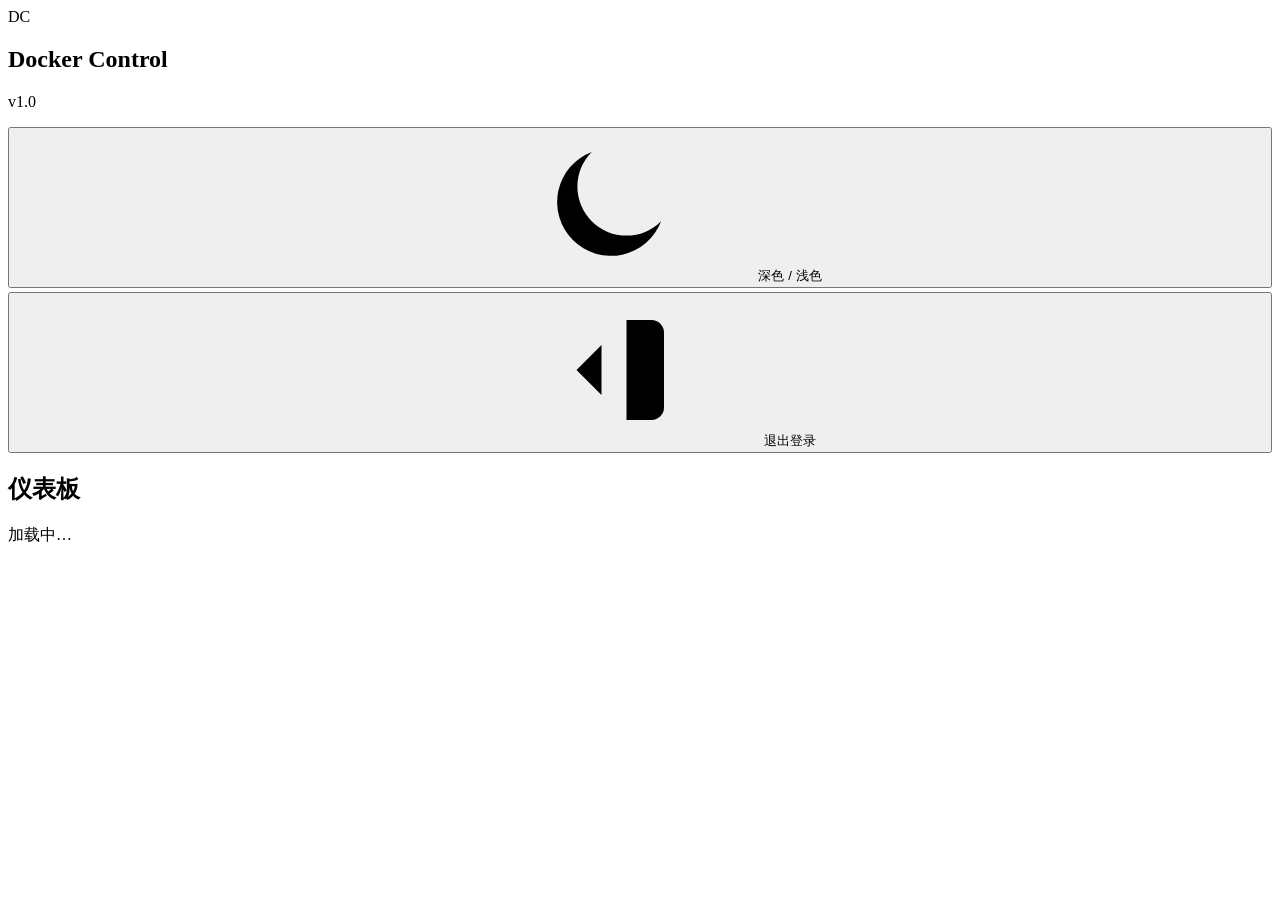
==== commit 2ba6c5fa: "v1.0.0: 完全重构 —— 全新流光玻璃 UI + 重写 Go 后端 - 前端 100% 重写：深色/浅色双主题玻璃拟态设计系统（品牌渐变、按钮流光、径向氛围光），   侧栏 SPA 架构：仪表板" ====
--- a/static/index.html
+++ b/static/index.html
@@ -1,5126 +1,102 @@
-<!DOCTYPE html>
-<html lang="zh-CN">
+<!doctype html>
+<html lang="zh-CN" data-theme="dark">
 <head>
-    <meta charset="UTF-8">
-    <meta name="viewport" content="width=1280, initial-scale=0.5, viewport-fit=cover" id="viewport-meta">
-    <title>Docker Control</title>
-    
-    <!-- 动态设置 viewport -->
-    <script>
-        (function() {
-            const urlParams = new URLSearchParams(window.location.search);
-            const forceDesktop = urlParams.get('desktop') === 'true';
-            const viewportMeta = document.getElementById('viewport-meta');
-            
-            if (forceDesktop) {
-                // 桌面版：固定宽度，自动计算缩放比例以适配屏幕
-                const screenWidth = window.screen.width;
-                const desktopWidth = 1280;
-                const scale = Math.min(screenWidth / desktopWidth, 1.0);
-                
-                viewportMeta.setAttribute('content', `width=${desktopWidth}, initial-scale=${scale}, minimum-scale=${scale * 0.5}, maximum-scale=2.0, user-scalable=yes, viewport-fit=cover`);
-            } else {
-                // 响应式：根据设备宽度自适应
-                viewportMeta.setAttribute('content', 'width=device-width, initial-scale=1.0, viewport-fit=cover');
-            }
-        })();
-    </script>
+<meta charset="UTF-8" />
+<meta name="viewport" content="width=device-width, initial-scale=1.0" />
+<title>Docker Control</title>
+<link rel="stylesheet" href="static/css/style.css" />
+<script>try { var t = localStorage.getItem('dc-theme'); if (t) document.documentElement.dataset.theme = t; } catch (e) { }</script>
+</head>
+<body>
+<svg style="display:none" aria-hidden="true" focusable="false">
+  <symbol id="i-gauge" viewBox="0 0 24 24"><path d="M12 4a9 9 0 0 1 9 9c0 1.8-.5 3.4-1.4 4.8H4.4A8.9 8.9 0 0 1 3 13a9 9 0 0 1 9-9z"/><path d="M12 13l3.5-3.5"/><path d="M12 13h.01"/></symbol>
+  <symbol id="i-box" viewBox="0 0 24 24"><path d="M21 8l-9-5-9 5v8l9 5 9-5z"/><path d="M3.3 8.2L12 13l8.7-4.8"/><path d="M12 13v9"/></symbol>
+  <symbol id="i-layers" viewBox="0 0 24 24"><path d="M12 3l9 5-9 5-9-5z"/><path d="M3 12.5l9 5 9-5"/><path d="M3 17l9 5 9-5"/></symbol>
+  <symbol id="i-net" viewBox="0 0 24 24"><circle cx="12" cy="5" r="2.2"/><circle cx="5" cy="19" r="2.2"/><circle cx="19" cy="19" r="2.2"/><path d="M12 7.2v5M12 12.2L6 17M12 12.2l6 4.8"/></symbol>
+  <symbol id="i-db" viewBox="0 0 24 24"><ellipse cx="12" cy="5.5" rx="8" ry="3"/><path d="M4 5.5v13c0 1.7 3.6 3 8 3s8-1.3 8-3v-13"/><path d="M4 12c0 1.7 3.6 3 8 3s8-1.3 8-3"/></symbol>
+  <symbol id="i-plug" viewBox="0 0 24 24"><path d="M9 3v6M15 3v6"/><path d="M6 9h12v3a6 6 0 0 1-6 6 6 6 0 0 1-6-6z"/><path d="M12 18v3"/></symbol>
+  <symbol id="i-stack" viewBox="0 0 24 24"><rect x="4" y="4" width="16" height="6" rx="1.5"/><rect x="4" y="14" width="16" height="6" rx="1.5"/><path d="M8 7h.01M8 17h.01"/></symbol>
+  <symbol id="i-refresh" viewBox="0 0 24 24"><path d="M20 8a8 8 0 1 0 1.9 6"/><path d="M20 3v5h-5"/></symbol>
+  <symbol id="i-clock" viewBox="0 0 24 24"><circle cx="12" cy="12" r="9"/><path d="M12 7v5l3.5 2"/></symbol>
+  <symbol id="i-gear" viewBox="0 0 24 24"><circle cx="12" cy="12" r="3.2"/><path d="M19 12a7 7 0 0 0-.14-1.4l2.1-1.6-2-3.4-2.5 1a7 7 0 0 0-2.4-1.4L13.6 2h-3.2l-.46 2.6a7 7 0 0 0-2.4 1.4l-2.5-1-2 3.4 2.1 1.6A7 7 0 0 0 5 12c0 .48.05.94.14 1.4l-2.1 1.6 2 3.4 2.5-1a7 7 0 0 0 2.4 1.4L10.4 22h3.2l.46-2.6a7 7 0 0 0 2.4-1.4l2.5 1 2-3.4-2.1-1.6c.09-.46.14-.92.14-1.4z"/></symbol>
+  <symbol id="i-play" viewBox="0 0 24 24"><path d="M7 4.5 19 12 7 19.5z"/></symbol>
+  <symbol id="i-stop" viewBox="0 0 24 24"><rect x="6" y="6" width="12" height="12" rx="1.5"/></symbol>
+  <symbol id="i-restart" viewBox="0 0 24 24"><path d="M4 8h9a5 5 0 0 1 0 10H9"/><path d="M4 8l4-4M4 8l4 4"/></symbol>
+  <symbol id="i-trash" viewBox="0 0 24 24"><path d="M4 7h16M9 7V5h6v2M6 7l1 13h10l1-13"/></symbol>
+  <symbol id="i-info" viewBox="0 0 24 24"><circle cx="12" cy="12" r="9"/><path d="M12 11v5M12 8h.01"/></symbol>
+  <symbol id="i-log" viewBox="0 0 24 24"><path d="M4 5h16M4 10h16M4 15h10M4 20h7"/></symbol>
+  <symbol id="i-down" viewBox="0 0 24 24"><path d="M12 4v12M6 12l6 6 6-6"/><path d="M5 21h14"/></symbol>
+  <symbol id="i-up" viewBox="0 0 24 24"><path d="M12 20V8M6 12l6-6 6 6"/><path d="M5 3h14"/></symbol>
+  <symbol id="i-close" viewBox="0 0 24 24"><path d="M6 6l12 12M18 6L6 18"/></symbol>
+  <symbol id="i-check" viewBox="0 0 24 24"><path d="M5 13l4 4 10-11"/></symbol>
+  <symbol id="i-plus" viewBox="0 0 24 24"><path d="M12 5v14M5 12h14"/></symbol>
+  <symbol id="i-moon" viewBox="0 0 24 24"><path d="M20.5 14.6A8.6 8.6 0 1 1 9.4 3.5a6.9 6.9 0 0 0 11.1 11.1z"/></symbol>
+  <symbol id="i-sun" viewBox="0 0 24 24"><circle cx="12" cy="12" r="4"/><path d="M12 2v2M12 20v2M2 12h2M20 12h2M4.9 4.9l1.4 1.4M17.7 17.7l1.4 1.4M19.1 4.9l-1.4 1.4M6.3 17.7l-1.4 1.4"/></symbol>
+  <symbol id="i-logout" viewBox="0 0 24 24"><path d="M14 4h4a2 2 0 0 1 2 2v12a2 2 0 0 1-2 2h-4"/><path d="M10 8l-4 4 4 4M6 12h9"/></symbol>
+  <symbol id="i-key" viewBox="0 0 24 24"><circle cx="8" cy="14" r="4"/><path d="M11 11l9-9M17 5l3 3M14 8l2.5 2.5"/></symbol>
+  <symbol id="i-copy" viewBox="0 0 24 24"><rect x="9" y="9" width="11" height="11" rx="2"/><path d="M5 15V6a2 2 0 0 1 2-2h8"/></symbol>
+  <symbol id="i-edit" viewBox="0 0 24 24"><path d="M4 20h4L20 8l-4-4L4 16z"/><path d="M14 6l4 4"/></symbol>
+  <symbol id="i-search" viewBox="0 0 24 24"><circle cx="11" cy="11" r="7"/><path d="M21 21l-4.5-4.5"/></symbol>
+  <symbol id="i-chevd" viewBox="0 0 24 24"><path d="M6 9l6 6 6-6"/></symbol>
+  <symbol id="i-chevr" viewBox="0 0 24 24"><path d="M9 6l6 6-6 6"/></symbol>
+  <symbol id="i-pause" viewBox="0 0 24 24"><path d="M8 5v14M16 5v14"/></symbol>
+  <symbol id="i-file" viewBox="0 0 24 24"><path d="M14 3v5h5"/><path d="M15 3H7a2 2 0 0 0-2 2v14a2 2 0 0 0 2 2h10a2 2 0 0 0 2-2V8z"/></symbol>
+  <symbol id="i-cpu" viewBox="0 0 24 24"><rect x="6" y="6" width="12" height="12" rx="2"/><rect x="10" y="10" width="4" height="4"/><path d="M9 2v2M15 2v2M9 20v2M15 20v2M2 9h2M2 15h2M20 9h2M20 15h2"/></symbol>
+  <symbol id="i-mem" viewBox="0 0 24 24"><rect x="3" y="8" width="18" height="9" rx="2"/><path d="M7 12h.01M11 12h.01M15 12h.01"/><path d="M6 17v3M12 17v3M18 17v3"/></symbol>
+  <symbol id="i-warn" viewBox="0 0 24 24"><path d="M12 4l9 16H3z"/><path d="M12 10v4M12 17h.01"/></symbol>
+  <symbol id="i-shield" viewBox="0 0 24 24"><path d="M12 3l8 3v6c0 4.4-3.2 8.4-8 9.5C7.2 20.4 4 16.4 4 12V6z"/><path d="M9 12l2 2 4-4.5"/></symbol>
+  <symbol id="i-terminal" viewBox="0 0 24 24"><path d="M5 8l4 4-4 4"/><path d="M12 17h7"/><rect x="2" y="3" width="20" height="18" rx="2"/></symbol>
+  <symbol id="i-menu" viewBox="0 0 24 24"><path d="M4 6h16M4 12h16M4 18h16"/></symbol>
+</svg>
 
-    <!-- PWA Manifest -->
-    <link rel="manifest" href="/static/manifest.json">
-    <meta name="theme-color" content="#3b82f6">
+<div id="app">
+  <aside class="sidebar">
+    <div class="side-brand">
+      <div class="logo">DC</div>
+      <div>
+        <h1>Docker Control</h1>
+        <p id="sideVer">v1.0</p>
+      </div>
+    </div>
+    <nav class="side-nav" id="nav"></nav>
+    <div class="side-foot">
+      <p class="ver" id="sideEngine"></p>
+      <button type="button" class="btn ghost small" id="btnTheme" style="width:100%">
+        <svg><use href="#i-moon"/></svg><span>深色 / 浅色</span>
+      </button>
+      <button type="button" class="btn ghost small" id="btnLogout" style="width:100%;margin-top:4px">
+        <svg><use href="#i-logout"/></svg><span>退出登录</span>
+      </button>
+    </div>
+  </aside>
 
-    <!-- Favicon -->
-    <link rel="icon" href="/static/ico.png?v=2" type="image/png">
-    <link rel="apple-touch-icon" href="/static/icons/icon-192x192.png">
+  <div class="main">
+    <header class="topbar">
+      <div>
+        <h2 id="pageTitle">仪表板</h2>
+        <p class="sub" id="pageSub"></p>
+      </div>
+      <div class="spacer"></div>
+      <div class="pills" id="topPills" style="display:flex;gap:6px"></div>
+      <div class="progress" id="wsProgress" hidden><i></i></div>
+    </header>
+    <div class="content" id="content"><div class="loading-block"><div class="spinner"></div><span>加载中…</span></div></div>
+  </div>
+</div>
 
-    <!-- PWA Meta Tags -->
-    <meta name="apple-mobile-web-app-capable" content="yes">
-    <meta name="apple-mobile-web-app-status-bar-style" content="default">
-    <meta name="apple-mobile-web-app-title" content="Docker Control">
-    <meta name="mobile-web-app-capable" content="yes">
-    <meta name="application-name" content="Docker Control">
-    <meta name="description" content="Docker容器管理、宿主机监控工具，提供多服务器切换管理，Web界面和Telegram Bot交互方式">
+<div id="toasts" role="status" aria-live="polite"></div>
 
-    <!-- 版本控制脚本（必须最先加载） -->
-    <script src="/static/js/version.min.js?v=latest-2603271513"></script>
-
-    <!-- Stylesheets -->
-    <!-- 字体文件必须在主CSS之前加载 -->
-    <link rel="stylesheet" href="/static/fonts/cybernav-fonts.css">
-    <link rel="stylesheet" href="/static/fonts/remixicon.css">
-    <link rel="stylesheet" href="/static/css/style.min.css?v=latest-2603271513">
-    <link rel="stylesheet" href="/static/css/taskmanager.min.css?v=latest-2603271513">
-
-    <!-- 主题颜色定义（必须在样式表之后、页面渲染前加载） -->
-    <script src="/static/js/THEME_COLORS.min.js?v=latest-2603271513"></script>
-    
-    <!-- 预加载主题，防止页面闪烁 -->
-    <script>
-        (function() {
-            // 应用主题的函数
-            function applyThemeEarly(themeName) {
-                if (typeof THEME_COLORS === 'undefined') return;
-                if (!THEME_COLORS[themeName]) themeName = 'tradis-blue';
-                const theme = THEME_COLORS[themeName];
-                if (!theme || !theme.colors) return;
-                const root = document.documentElement;
-                const colors = theme.colors;
-                // 设置所有CSS变量 - 基础变量
-                root.style.setProperty('--bg', colors.bg);
-                root.style.setProperty('--bg-secondary', colors.bgSecondary);
-                root.style.setProperty('--bg-tertiary', colors.bgTertiary);
-                root.style.setProperty('--bg-elevated', colors.bgElevated);
-                root.style.setProperty('--bg-overlay', colors.bgOverlay);
-                root.style.setProperty('--bg-mask', colors.bgMask);
-                root.style.setProperty('--primary', colors.primary);
-                root.style.setProperty('--primary-hover', colors.primaryHover);
-                root.style.setProperty('--primary-active', colors.primaryActive);
-                root.style.setProperty('--primary-light', colors.primaryLight);
-                root.style.setProperty('--primary-text', colors.primaryText);
-                root.style.setProperty('--success', colors.success);
-                root.style.setProperty('--success-hover', colors.successHover);
-                root.style.setProperty('--success-active', colors.successActive);
-                root.style.setProperty('--success-light', colors.successLight);
-                root.style.setProperty('--success-text', colors.successText);
-                root.style.setProperty('--warning', colors.warning);
-                root.style.setProperty('--warning-hover', colors.warningHover);
-                root.style.setProperty('--warning-active', colors.warningActive);
-                root.style.setProperty('--warning-light', colors.warningLight);
-                root.style.setProperty('--warning-text', colors.warningText);
-                root.style.setProperty('--danger', colors.danger);
-                root.style.setProperty('--danger-hover', colors.dangerHover);
-                root.style.setProperty('--danger-active', colors.dangerActive);
-                root.style.setProperty('--danger-light', colors.dangerLight);
-                root.style.setProperty('--danger-text', colors.dangerText);
-                // 兼容旧变量名
-                root.style.setProperty('--dangerHover', colors.dangerHover);
-                root.style.setProperty('--dangerActive', colors.dangerActive);
-                root.style.setProperty('--dangerLight', colors.dangerLight);
-                root.style.setProperty('--dangerText', colors.dangerText);
-                root.style.setProperty('--info', colors.info);
-                root.style.setProperty('--info-hover', colors.infoHover);
-                root.style.setProperty('--info-active', colors.infoActive);
-                root.style.setProperty('--info-light', colors.infoLight);
-                root.style.setProperty('--info-text', colors.infoText);
-                root.style.setProperty('--text', colors.text);
-                root.style.setProperty('--text-secondary', colors.textSecondary);
-                root.style.setProperty('--text-tertiary', colors.textTertiary);
-                root.style.setProperty('--text-placeholder', colors.textPlaceholder);
-                root.style.setProperty('--text-disabled', colors.textDisabled);
-                root.style.setProperty('--text-inverse', colors.textInverse);
-                root.style.setProperty('--border', colors.border);
-                root.style.setProperty('--border-light', colors.borderLight);
-                root.style.setProperty('--border-dark', colors.borderDark);
-                root.style.setProperty('--border-focus', colors.borderFocus);
-                root.style.setProperty('--link', colors.link);
-                root.style.setProperty('--link-hover', colors.linkHover);
-                root.style.setProperty('--link-active', colors.linkActive);
-                root.style.setProperty('--link-visited', colors.linkVisited);
-                root.style.setProperty('--code-bg', colors.codeBg);
-                root.style.setProperty('--code-border', colors.codeBorder);
-                root.style.setProperty('--code-text', colors.codeText);
-                root.style.setProperty('--input-bg', colors.inputBg);
-                root.style.setProperty('--input-border', colors.inputBorder);
-                root.style.setProperty('--input-focus-border', colors.inputFocusBorder);
-                root.style.setProperty('--input-placeholder', colors.inputPlaceholder);
-                root.style.setProperty('--input-disabled-bg', colors.inputDisabledBg);
-                root.style.setProperty('--input-disabled-text', colors.inputDisabledText);
-                root.style.setProperty('--button-disabled-bg', colors.buttonDisabledBg);
-                root.style.setProperty('--button-disabled-text', colors.buttonDisabledText);
-                root.style.setProperty('--button-disabled-border', colors.buttonDisabledBorder);
-                root.style.setProperty('--selected-bg', colors.selectedBg);
-                root.style.setProperty('--selected-border', colors.selectedBorder);
-                root.style.setProperty('--active-bg', colors.activeBg);
-                root.style.setProperty('--active-border', colors.activeBorder);
-                root.style.setProperty('--divider', colors.divider);
-                root.style.setProperty('--shadow', colors.shadow);
-                root.style.setProperty('--shadow-medium', colors.shadowMedium);
-                root.style.setProperty('--shadow-large', colors.shadowLarge);
-                root.style.setProperty('--shadow-xlarge', colors.shadowXlarge);
-                
-                // 设置 --theme-* 前缀的变量（用于按钮、卡片等组件）
-                root.style.setProperty('--theme-bg', colors.bg);
-                root.style.setProperty('--theme-bg-image', 'none');
-                root.style.setProperty('--theme-bg-very-dark', colors.bgMask);
-                root.style.setProperty('--theme-bg-dark-alt', colors.bgOverlay);
-                root.style.setProperty('--theme-bg-transparent', colors.bgMask);
-                root.style.setProperty('--theme-bg-modal', colors.bgOverlay);
-                root.style.setProperty('--theme-bg-modal-dark', colors.bgMask);
-                root.style.setProperty('--theme-modal-bg', colors.bgSecondary);
-                root.style.setProperty('--theme-modal-border', colors.border);
-                root.style.setProperty('--theme-modal-shadow', colors.shadowXlarge);
-                root.style.setProperty('--theme-primary', colors.primary);
-                root.style.setProperty('--theme-primary-light', colors.primaryLight);
-                root.style.setProperty('--theme-border', colors.border);
-                root.style.setProperty('--theme-border-light', colors.borderLight);
-                root.style.setProperty('--theme-card-bg', colors.bgSecondary);
-                root.style.setProperty('--theme-card-bg-light', colors.bgTertiary);
-                root.style.setProperty('--theme-card-bg-lighter', colors.bg);
-                root.style.setProperty('--theme-input-bg', colors.inputBg);
-                root.style.setProperty('--theme-input-bg-dark', colors.bgTertiary);
-                root.style.setProperty('--theme-overlay', colors.bgOverlay);
-                root.style.setProperty('--theme-overlay-dark', colors.bgMask);
-                root.style.setProperty('--theme-text-primary', colors.text);
-                root.style.setProperty('--theme-text-secondary', colors.textSecondary);
-                root.style.setProperty('--theme-text-tertiary', colors.textTertiary);
-                root.style.setProperty('--theme-text-quaternary', colors.textPlaceholder);
-                root.style.setProperty('--theme-text-placeholder', colors.textPlaceholder);
-                root.style.setProperty('--theme-notification-bg', colors.bgSecondary);
-                root.style.setProperty('--theme-context-menu-bg', colors.bgElevated);
-                root.style.setProperty('--theme-shadow-light', colors.shadow);
-                root.style.setProperty('--theme-shadow-medium', colors.shadowMedium);
-                root.style.setProperty('--theme-btn-secondary', colors.border);
-                root.style.setProperty('--theme-btn-secondary-hover', colors.borderFocus);
-                root.style.setProperty('--theme-danger-bg', colors.dangerLight);
-                root.style.setProperty('--theme-danger-bg-hover', colors.danger);
-                root.style.setProperty('--theme-danger-border', colors.danger);
-                root.style.setProperty('--theme-danger-item-bg', colors.dangerLight);
-                root.style.setProperty('--theme-warning-bg', colors.warningLight);
-                root.style.setProperty('--theme-warning-item-bg', colors.warningLight);
-                root.style.setProperty('--theme-success-bg', colors.successLight);
-                root.style.setProperty('--theme-success-item-bg', colors.successLight);
-                root.style.setProperty('--theme-success-glow', colors.success);
-                root.style.setProperty('--theme-ssh-scrollbar', colors.success);
-                root.style.setProperty('--theme-ssh-scrollbar-hover', colors.successHover);
-                root.style.setProperty('--theme-close-hover-bg', colors.dangerLight);
-                root.style.setProperty('--theme-text-shadow', colors.shadow);
-            }
-            
-            // 尝试从API获取主题设置
-            fetch('/api/user-prefs/get')
-                .then(function(response) { return response.json(); })
-                .then(function(result) {
-                    if (result.success && result.data && result.data.page_theme) {
-                        var themeData = typeof result.data.page_theme === 'string'
-                            ? JSON.parse(result.data.page_theme)
-                            : result.data.page_theme;
-                        if (themeData.theme && themeData.theme !== 'custom') {
-                            applyThemeEarly(themeData.theme);
-                        }
-                    }
-                })
-                .catch(function() {
-                    // 加载失败时使用默认主题
-                    applyThemeEarly('tradis-blue');
-                });
-        })();
-    </script>
-
-    <!-- CLS 优化：预加载关键资源 -->
-    <link rel="preload" href="/static/logo.png" as="image">
-    <link rel="preload" href="/static/fonts/remixicon.css" as="style">
-
-    <!-- 移动端自动跳转 -->
-    <script>
-        // 检测移动设备并自动跳转到移动端页面
-        (function() {
-            // 更全面的移动设备检测
-            function isMobileDevice() {
-                const ua = navigator.userAgent || navigator.vendor || window.opera;
-                
-                // 1. 检测常见移动设备User Agent
-                const mobileRegex = /Android|webOS|iPhone|iPad|iPod|BlackBerry|IEMobile|Opera Mini|Mobile|mobile|CriOS|FxiOS|EdgiOS/i;
-                if (mobileRegex.test(ua)) {
-                    return true;
-                }
-                
-                // 2. 检测触摸屏设备
-                const hasTouch = ('ontouchstart' in window) ||
-                               (navigator.maxTouchPoints > 0) ||
-                               (navigator.msMaxTouchPoints > 0);
-                
-                // 3. 检测屏幕尺寸（小于等于768px认为是移动设备）
-                const isSmallScreen = window.innerWidth <= 768 ||
-                                     window.screen.width <= 768 ||
-                                     document.documentElement.clientWidth <= 768;
-                
-                // 4. 检测设备像素比（移动设备通常有较高的DPR）
-                const hasHighDPR = window.devicePixelRatio > 1;
-                
-                // 5. 检测是否为平板设备（iPad等）
-                const isTablet = /(tablet|ipad|playbook|silk)|(android(?!.*mobile))/i.test(ua);
-                
-                // 综合判断：触摸屏 + 小屏幕，或者明确的移动设备UA
-                return (hasTouch && isSmallScreen) || isTablet;
-            }
-
-            // 检查URL参数，如果包含 ?desktop=true 则强制使用桌面版
-            const urlParams = new URLSearchParams(window.location.search);
-            const forceDesktop = urlParams.get('desktop') === 'true';
-
-            // 如果是移动设备且未强制桌面版，则跳转到移动端
-            if (isMobileDevice() && !forceDesktop) {
-                // 保存当前URL参数（除了desktop）
-                const params = new URLSearchParams(urlParams);
-                params.delete('desktop');
-                const queryString = params.toString();
-
-                // 跳转到移动端页面
-                window.location.href = '/m' + (queryString ? '?' + queryString : '');
-            }
-        })();
-    </script>
-
-    <!-- Chart.js 本地文件 -->
-    <script src="/static/js/chart.umd.min.min.js?v=latest-2603271513"></script>
-</head>
-<body class="loaded">
-    <!-- 免责声明弹窗 -->
-    <div class="disclaimer-modal" id="disclaimerModal" style="display: none;">
-        <div class="disclaimer-overlay"></div>
-        <div class="disclaimer-container">
-            <div class="disclaimer-header">
-                <div class="disclaimer-title">
-                    <i class="ri-alert-fill"></i> 重要声明与风险提示
-                </div>
-                <div class="disclaimer-timer">
-                    <span id="disclaimerCountdown">15</span>秒后可操作
-                </div>
-            </div>
-            
-            <div class="disclaimer-progress">
-                <div class="disclaimer-progress-bar" id="disclaimerProgressBar"></div>
-            </div>
-            
-            <div class="disclaimer-body" id="disclaimerBody">
-                <div class="disclaimer-content">
-                    <h3><i class="ri-error-warning-fill"></i> 免责声明</h3>
-                    <p>在使用本系统前，请您仔细阅读并充分理解以下声明内容。使用本系统即表示您已完全理解并同意接受本声明的全部条款。</p>
-                    
-                    <h3><i class="ri-shield-check-fill"></i> 一、系统说明</h3>
-                    <p>Docker Control是一款Docker容器管理、宿主机监控工具，提供多服务器切换管理，Web界面和Telegram Bot交互方式</p>
-                    <p><strong style="color: var(--danger);">重要提示：</strong>本系统以特权模式运行，具有对宿主机的完整访问权限。</p>
-                    
-                    <h3><i class="ri-file-warning-fill"></i> 二、配置准确性风险</h3>
-                    <p><strong>重要提示：</strong>系统运行需要正确配置环境变量，特别是<code>DOCKER_DIR</code>参数。</p>
-                    <ul>
-                        <li><strong>配置错误风险：</strong>如果DOCKER_DIR配置不正确，可能导致容器管理功能异常、数据读取错误或系统运行不稳定</li>
-                        <li><strong>用户责任：</strong>您需要确保所有配置参数准确无误，因配置错误导致的任何问题由用户自行承担</li>
-                        <li><strong>建议措施：</strong>部署前请仔细核对Docker配置目录路径，确保与实际环境一致</li>
-                    </ul>
-                    
-                    <h3><i class="ri-folder-warning-fill"></i> 三、宿主机文件操作风险</h3>
-                    <p><strong>高危操作警告：</strong>本系统的文件管理功能可直接访问宿主机文件系统。</p>
-                    <ul>
-                        <li><strong>数据丢失风险：</strong>删除、修改文件操作不可逆，错误操作可能导致重要数据永久丢失</li>
-                        <li><strong>系统损坏风险：</strong>修改系统关键文件可能导致宿主机系统崩溃或无法启动</li>
-                        <li><strong>权限风险：</strong>文件权限修改不当可能影响系统安全性和稳定性</li>
-                        <li><strong>操作建议：</strong>
-                            <ul>
-                                <li>操作前务必备份重要数据</li>
-                                <li>避免修改系统关键目录（如/etc、/boot、/sys等）</li>
-                                <li>谨慎使用批量删除功能</li>
-                                <li>不确定的操作请先在测试环境验证</li>
-                            </ul>
-                        </li>
-                    </ul>
-                    
-                    <h3><i class="ri-terminal-box-fill"></i> 四、SSH终端工具风险</h3>
-                    <p><strong>命令执行警告：</strong>SSH终端功能允许直接在宿主机执行系统命令。</p>
-                    <ul>
-                        <li><strong>误操作风险：</strong>错误的命令可能导致系统服务中断、数据损坏或安全漏洞</li>
-                        <li><strong>权限风险：</strong>以root权限执行命令具有最高系统权限，任何操作都可能影响整个系统</li>
-                        <li><strong>安全风险：</strong>不当的命令可能暴露系统信息或创建安全隐患</li>
-                        <li><strong>使用建议：</strong>
-                            <ul>
-                                <li>仅在必要时使用终端功能</li>
-                                <li>执行命令前请确认命令的作用和影响</li>
-                                <li>避免执行来源不明的脚本或命令</li>
-                                <li>定期检查系统日志，及时发现异常操作</li>
-                            </ul>
-                        </li>
-                    </ul>
-                    
-                    <h3><i class="ri-container-fill"></i> 五、容器管理风险</h3>
-                    <ul>
-                        <li><strong>服务中断：</strong>停止或删除容器会导致相关服务立即中断</li>
-                        <li><strong>数据丢失：</strong>删除容器可能导致容器内未持久化的数据丢失</li>
-                        <li><strong>更新风险：</strong>自动更新功能可能因网络、配置等问题导致容器无法正常启动</li>
-                        <li><strong>依赖关系：</strong>修改容器配置可能影响其他依赖该容器的服务</li>
-                        <li><strong>镜像风险：</strong>使用非官方或未经验证的镜像可能存在安全隐患</li>
-                    </ul>
-                    
-                    <h3><i class="ri-notification-3-fill"></i> 六、通知与远程控制风险</h3>
-                    <ul>
-                        <li><strong>凭证安全：</strong>企业微信Secret、Telegram Bot Token等凭证需妥善保管，泄露可能导致未授权访问</li>
-                        <li><strong>远程控制：</strong>通过消息平台可远程控制容器，请确保只有授权用户能访问机器人</li>
-                        <li><strong>网络依赖：</strong>通知功能依赖外部网络，网络异常可能导致通知延迟或失败</li>
-                        <li><strong>API安全：</strong>API密钥具有系统访问权限，请勿泄露给他人</li>
-                    </ul>
-                    
-                    <h3><i class="ri-shield-cross-fill"></i> 七、安全建议</h3>
-                    <ul>
-                        <li>定期备份重要数据和配置文件（使用系统设置中的备份功能）</li>
-                        <li>及时修改默认登录密码，使用强密码（8位以上，包含大小写字母、数字和特殊字符）</li>
-                        <li>仅在受信任的网络环境中使用本系统，避免暴露在公网</li>
-                        <li>配置防火墙规则，限制访问IP范围</li>
-                        <li>使用反向代理（如Nginx）添加HTTPS加密</li>
-                        <li>定期查看系统日志，监控异常操作</li>
-                        <li>不要在生产环境中进行未经测试的操作</li>
-                        <li>定期更新系统版本，获取安全修复</li>
-                        <li>为不同应用创建独立的API密钥，便于管理和撤销</li>
-                    </ul>
-                    
-                    <h3><i class="ri-file-list-3-fill"></i> 八、责任限制</h3>
-                    <p><strong>免责条款：</strong></p>
-                    <ul>
-                        <li>本系统按"现状"提供，不提供任何明示或暗示的保证</li>
-                        <li>因使用本系统导致的任何直接或间接损失，开发者不承担任何责任</li>
-                        <li>用户应对自己的操作行为负责，包括但不限于数据丢失、系统损坏、服务中断等</li>
-                        <li>开发者不对系统的稳定性、安全性、准确性做出任何保证</li>
-                        <li>用户应自行评估使用本系统的风险，并采取适当的预防措施</li>
-                        <li>本系统为免费软件，不提供任何形式的技术支持承诺</li>
-                    </ul>
-                    
-                    <h3><i class="ri-checkbox-circle-fill"></i> 九、用户确认</h3>
-                    <p>点击"同意且不再显示"按钮，即表示您已：</p>
-                    <ul>
-                        <li>完整阅读并充分理解本声明的全部内容</li>
-                        <li>了解使用本系统可能存在的各种风险</li>
-                        <li>同意自行承担使用本系统的所有风险和责任</li>
-                        <li>接受本声明的全部条款和条件</li>
-                    </ul>
-                    
-                    <div class="disclaimer-warning-box">
-                        <i class="ri-alarm-warning-fill"></i>
-                        <strong>特别提醒：</strong>如果您不同意本声明的任何内容，请点击"我不同意"按钮，系统将自动停止运行。继续使用即表示您完全接受本声明的所有条款。
-                    </div>
-                </div>
-            </div>
-            
-            <div class="disclaimer-footer" id="disclaimerFooter" style="display: none;">
-                <button class="btn btn-danger" id="disclaimerDisagree" onclick="handleDisagree()">
-                    <i class="ri-close-circle-fill"></i> 我不同意
-                </button>
-                <button class="btn btn-success" id="disclaimerAgreeForever" onclick="handleAgreeForever()">
-                    <i class="ri-shield-check-fill"></i> 同意且不再显示
-                </button>
-            </div>
-        </div>
-    </div>
-
-    <!-- 文件重命名简化弹窗 -->
-    <div class="file-editor-modal" id="fileRenameModal" role="dialog" aria-modal="true" aria-labelledby="fileRenameTitle">
-        <div class="file-editor-container" style="height: auto; max-width: 500px;">
-            <div class="file-editor-header">
-                <div class="file-editor-title" id="fileRenameTitle">重命名文件/文件夹</div>
-                <button class="log-panel-close" onclick="closeRenameModal()" aria-label="关闭"><i class="ri-close-line"></i></button>
-            </div>
-            <div class="file-editor-body" style="padding: 1.5rem;">
-                <input type="text" class="ssh-form-input" id="renameInput" placeholder="请输入新名称">
-            </div>
-            <div class="file-editor-footer">
-                <button class="btn btn-small" onclick="closeRenameModal()">取消</button>
-                <button class="btn btn-small btn-success" onclick="confirmRename()"><i class="ri-save-3-fill"></i> 确定</button>
-            </div>
-        </div>
-    </div>
-
-    <!-- 新建文件/文件夹弹窗 -->
-    <div class="file-editor-modal" id="newItemModal" role="dialog" aria-modal="true" aria-labelledby="newItemTitle">
-        <div class="file-editor-container" style="height: auto; max-width: 500px;">
-            <div class="file-editor-header">
-                <div class="file-editor-title" id="newItemTitle">新建文件</div>
-                <button class="log-panel-close" onclick="closeNewItemModal()" aria-label="关闭"><i class="ri-close-line"></i></button>
-            </div>
-            <div class="file-editor-body" style="padding: 1.5rem;">
-                <input type="text" class="ssh-form-input" id="newItemInput" placeholder="请输入名称">
-            </div>
-            <div class="file-editor-footer">
-                <button class="btn btn-small" onclick="closeNewItemModal()">取消</button>
-                <button class="btn btn-small btn-success" onclick="confirmNewItem()"><i class="ri-checkbox-circle-fill"></i> 创建</button>
-            </div>
-        </div>
-    </div>
-
-    <!-- 通用确认对话框 -->
-    <div class="file-editor-modal confirm-dialog-modal" id="confirmModal" role="dialog" aria-modal="true" aria-labelledby="confirmTitle">
-        <div class="file-editor-container" style="height: auto; max-width: 500px;">
-            <div class="file-editor-header">
-                <div class="file-editor-title" id="confirmTitle">确认操作</div>
-                <button class="log-panel-close" onclick="closeConfirmModal(false)" aria-label="关闭"><i class="ri-close-line"></i></button>
-            </div>
-            <div class="file-editor-body" style="padding: 2rem; text-align: center;">
-                <div id="confirmMessage" style="font-size: 1.1rem; color: var(--text-secondary); margin-bottom: 1.5rem;">
-                    确定要执行此操作吗？
-                </div>
-            </div>
-            <div class="file-editor-footer">
-                <button class="btn btn-small" onclick="closeConfirmModal(false)">取消</button>
-                <button class="btn btn-small btn-danger" id="confirmBtn" onclick="closeConfirmModal(true)">确定</button>
-            </div>
-        </div>
-    </div>
-    <!-- 版本更新确认对话框 -->
-    <div class="file-editor-modal confirm-dialog-modal" id="selfUpdateModal" role="dialog" aria-modal="true" aria-labelledby="selfUpdateTitle" style="display: none; pointer-events: none;">
-        <div class="file-editor-container" style="height: auto; max-width: 500px;">
-            <div class="file-editor-header">
-                <div class="file-editor-title" id="selfUpdateTitle">
-                    <i class="ri-refresh-line"></i> 版本更新
-                </div>
-                <button class="log-panel-close" onclick="closeSelfUpdateModal()" aria-label="关闭">
-                    <i class="ri-close-line"></i>
-                </button>
-            </div>
-            <div class="file-editor-body" style="padding: 2rem; text-align: center;">
-                <!-- 信息图标 -->
-                <div style="font-size: 3rem; color: var(--primary); margin-bottom: 1rem;">
-                    <i class="ri-notification-3-fill" style="display: inline-block; animation: shake-icon 2s ease-in-out infinite;"></i>
-                </div>
-                <!-- 标题 -->
-                <div style="font-size: 1.2rem; color: var(--text-primary); margin-bottom: 0.5rem; font-weight: 600;">
-                    当前有更新！
-                </div>
-                <!-- 版本信息 -->
-                <div id="selfUpdateVersionInfo" style="font-size: 0.9rem; color: var(--text-secondary); margin-bottom: 1.5rem; text-align: left; background: var(--bg-secondary); padding: 1rem; border-radius: 0.5rem;">
-                    <div style="display: flex; justify-content: space-between; margin-bottom: 0.5rem;">
-                        <span>当前版本：</span>
-                        <code id="selfUpdateCurrentVersion" style="background: var(--bg-tertiary); padding: 0.2rem 0.5rem; border-radius: 0.25rem;">-</code>
-                    </div>
-                    <div style="display: flex; justify-content: space-between;">
-                        <span>最新版本：</span>
-                        <code id="selfUpdateLatestVersion" style="background: var(--success-light); color: var(--success); padding: 0.2rem 0.5rem; border-radius: 0.25rem;">-</code>
-                    </div>
-                </div>
-                <!-- 警告说明 -->
-                <div style="background: var(--warning-light); border-left: 4px solid var(--warning); padding: 1rem; border-radius: 0.5rem; text-align: left; margin-bottom: 1.5rem;">
-                    <div style="font-weight: 600; margin-bottom: 0.5rem; color: var(--warning);">
-                        <i class="ri-alarm-warning-fill"></i> 更新说明
-                    </div>
-                    <div style="font-size: 0.85rem; line-height: 1.6; color: var(--text-secondary);">
-                        • 更新过程中系统将短暂停止服务<br>
-                        • 更新完成后系统将自动重启<br>
-                        • 请确保网络连接正常<br>
-                        • 更新过程约需 30秒-3 分钟
-                    </div>
-                </div>
-            </div>
-            <div class="file-editor-footer">
-                <button class="btn btn-small" onclick="closeSelfUpdateModal()">取消</button>
-                <button class="btn btn-small btn-success" onclick="confirmSelfUpdate()">
-                    <i class="ri-refresh-line"></i> 立即更新
-                </button>
-            </div>
-        </div>
-    </div>
-
-    <!-- 更新成功弹窗 -->
-    <div class="file-editor-modal" id="updateSuccessModal" role="dialog" aria-modal="true" aria-labelledby="updateSuccessTitle" style="display: none;">
-        <div class="file-editor-container" style="height: auto; max-width: 600px; max-height: 85vh;">
-            <div class="file-editor-header" style="background: linear-gradient(135deg, var(--success) 0%, var(--success-hover) 100%);">
-                <div class="file-editor-title" id="updateSuccessTitle" style="color: white;">
-                    <i class="ri-checkbox-circle-fill"></i> 更新完成
-                </div>
-                <button class="log-panel-close" onclick="closeUpdateSuccessModal()" aria-label="关闭" style="color: white;">
-                    <i class="ri-close-line"></i>
-                </button>
-            </div>
-            <div class="file-editor-body" style="padding: 0; overflow: hidden;">
-                <!-- 顶部图标和版本信息 -->
-                <div style="text-align: center; padding: 0.75rem 1rem; background: linear-gradient(180deg, var(--success-light) 0%, var(--bg-secondary) 100%);">
-                    <!-- 更新成功图标和标题在同一行 -->
-                    <div style="display: flex; align-items: center; justify-content: center; gap: 0.5rem; margin-bottom: 0.25rem;">
-                        <i class="ri-checkbox-circle-fill" style="font-size: 1.5rem; color: var(--success); animation: successBounce 1s ease-out;"></i>
-                        <span style="font-size: 1.1rem; font-weight: 600; color: var(--text);">更新成功！</span>
-                    </div>
-                    <!-- 版本信息 -->
-                    <div style="font-size: 0.85rem; color: var(--text-secondary);">
-                        当前版本: <code id="updateSuccessVersion" style="background: var(--success-light); color: var(--success); padding: 0.15rem 0.4rem; border-radius: 0.25rem; font-weight: 600; font-size: 0.8rem;">-</code>
-                    </div>
-                </div>
-                
-                <!-- 更新日志内容区域 -->
-                <div id="updateLogContent" style="padding: 1rem; max-height: 450px; overflow-y: auto; border-top: 1px solid var(--border);">
-                    <div style="text-align: center; color: var(--text-tertiary); padding: 2rem;">
-                        <i class="ri-loader-4-line" style="animation: spin 1s linear infinite;"></i> 加载更新日志...
-                    </div>
-                </div>
-            </div>
-            <div class="file-editor-footer">
-                <button class="btn btn-small btn-success" onclick="closeUpdateSuccessModal()" style="min-width: 120px;">
-                    <i class="ri-check-line"></i> 我知道了
-                </button>
-            </div>
-        </div>
-    </div>
-
-    <!-- UNRAID图标设置对话框 -->
-    <div class="file-editor-modal" id="unraidSettingsModal" role="dialog" aria-modal="true" aria-labelledby="unraidSettingsTitle">
-        <div class="file-editor-container" style="height: auto; max-width: 600px;">
-            <div class="file-editor-header">
-                <div class="file-editor-title" id="unraidSettingsTitle">UNRAID图标设置</div>
-                <button class="log-panel-close" onclick="closeUnraidSettingsModal()" aria-label="关闭"><i class="ri-close-line"></i></button>
-            </div>
-            <div class="file-editor-body" style="padding: 1.5rem;">
-                <!-- 图标设置 -->
-                <div class="settings-field-group">
-                    <label class="settings-field-label">图标 <span style="color: var(--text-tertiary); font-size: 0.875rem;">(支持URL或PNG文件路径)</span></label>
-                    <div style="display: flex; gap: 0.5rem; align-items: center;">
-                        <input type="text" class="settings-field-input" id="unraidIcon" placeholder="输入图标URL或选择PNG文件路径" style="flex: 1;" />
-                        <button class="btn btn-small" onclick="selectUnraidIconPath()" title="选择PNG图标文件">
-                            <i class="ri-folder-image-line"></i>
-                        </button>
-                    </div>
-                </div>
-            </div>
-            <div class="file-editor-footer">
-                <button class="btn btn-small" onclick="closeUnraidSettingsModal()">取消</button>
-                <button class="btn btn-small btn-success" onclick="saveUnraidSettings()">保存</button>
-            </div>
-        </div>
-    </div>
-
-    <!-- Compose UNRAID图标设置对话框 -->
-    <div class="file-editor-modal" id="composeUnraidIconModal" role="dialog" aria-modal="true" aria-labelledby="composeUnraidIconTitle" style="z-index: 10200;">
-        <div class="file-editor-container" style="height: auto; max-width: 800px; max-height: 85vh;">
-            <div class="file-editor-header">
-                <div class="file-editor-title" id="composeUnraidIconTitle">Compose UNRAID图标设置</div>
-                <button class="log-panel-close" onclick="closeComposeUnraidIconModal()" aria-label="关闭"><i class="ri-close-line"></i></button>
-            </div>
-            <div class="file-editor-body" style="padding: 1.5rem; overflow-y: auto; max-height: calc(85vh - 120px);">
-                <!-- 服务列表 - 每个服务一行：服务名 + 输入框 + 路径选择按钮 -->
-                <div class="settings-field-group">
-                    <label class="settings-field-label">为每个服务设置图标 <span style="color: var(--text-tertiary); font-size: 0.875rem;">(支持URL或PNG文件路径，留空则不设置)</span></label>
-                    <div id="composeServicesList" style="display: flex; flex-direction: column; gap: 1rem;">
-                        <!-- 服务列表将动态生成，每个服务一行 -->
-                    </div>
-                </div>
-            </div>
-            <div class="file-editor-footer">
-                <button class="btn btn-small" onclick="closeComposeUnraidIconModal()">取消</button>
-                <button class="btn btn-small btn-success" onclick="saveComposeUnraidIcon()">保存</button>
-            </div>
-        </div>
-    </div>
-
-    <!-- 通用输入对话框 -->
-    <div class="file-editor-modal confirm-dialog-modal" id="promptModal" role="dialog" aria-modal="true" aria-labelledby="promptTitle">
-        <div class="file-editor-container" style="height: auto; max-width: 500px;">
-            <div class="file-editor-header">
-                <div class="file-editor-title" id="promptTitle">输入信息</div>
-                <button class="log-panel-close" onclick="closePromptModal(null)" aria-label="关闭"><i class="ri-close-line"></i></button>
-            </div>
-            <div class="file-editor-body" style="padding: 1.5rem;">
-                <div class="settings-field">
-                    <label class="settings-field-label" id="settingsPromptMessage">请输入信息：</label>
-                    <input type="text" class="settings-field-input" id="settingsPromptInput" placeholder="请输入...">
-                </div>
-            </div>
-            <div class="file-editor-footer">
-                <button class="btn btn-small" onclick="closePromptModal(null)">取消</button>
-                <button class="btn btn-small btn-success" id="promptConfirmBtn" onclick="closePromptModal(document.getElementById('settingsPromptInput').value)">确定</button>
-            </div>
-        </div>
-    </div>
-
-    <!-- 图标选择弹窗 -->
-    <div class="file-editor-modal" id="iconSelectorModal" role="dialog" aria-modal="true" aria-labelledby="iconSelectorTitle">
-        <div class="file-editor-container" style="max-width: 900px; height: 80vh;">
-            <div class="file-editor-header">
-                <div class="file-editor-title" id="iconSelectorTitle">
-                    <i class="ri-image-fill"></i> 选择容器图标
-                </div>
-                <button class="log-panel-close" onclick="closeIconSelector()" aria-label="关闭">
-                    <i class="ri-close-line"></i>
-                </button>
-            </div>
-            
-            <!-- 类型标签切换 -->
-            <div style="padding: 0.75rem 1rem; border-bottom: 1px solid var(--border); display: flex; gap: 0.5rem; align-items: center; flex-wrap: wrap; background: var(--bg-secondary);">
-                <div id="iconTypeTabs">
-                    <span style="color: var(--text-secondary); font-size: 0.9rem; margin-right: 0.5rem;">类型：</span>
-                    <button class="icon-type-tab active" data-type="all" onclick="filterIconsByType('all')" style="padding: 0.4rem 0.8rem; border: 1px solid var(--border); border-radius: 0.3rem; background: var(--primary); color: white; cursor: pointer; font-size: 0.85rem; transition: all 0.2s;">
-                        全部
-                    </button>
-                    <button class="icon-type-tab" data-type="png" onclick="filterIconsByType('png')" style="padding: 0.4rem 0.8rem; border: 1px solid var(--border); border-radius: 0.3rem; background: var(--bg); color: var(--text); cursor: pointer; font-size: 0.85rem; transition: all 0.2s;">
-                        PNG
-                    </button>
-                    <button class="icon-type-tab" data-type="ico" onclick="filterIconsByType('ico')" style="padding: 0.4rem 0.8rem; border: 1px solid var(--border); border-radius: 0.3rem; background: var(--bg); color: var(--text); cursor: pointer; font-size: 0.85rem; transition: all 0.2s;">
-                        ICO
-                    </button>
-                    <button class="icon-type-tab" data-type="svg" onclick="filterIconsByType('svg')" style="padding: 0.4rem 0.8rem; border: 1px solid var(--border); border-radius: 0.3rem; background: var(--bg); color: var(--text); cursor: pointer; font-size: 0.85rem; transition: all 0.2s;">
-                        SVG
-                    </button>
-                    <button class="icon-type-tab" data-type="jpg" onclick="filterIconsByType('jpg')" style="padding: 0.4rem 0.8rem; border: 1px solid var(--border); border-radius: 0.3rem; background: var(--bg); color: var(--text); cursor: pointer; font-size: 0.85rem; transition: all 0.2s;">
-                        JPG
-                    </button>
-                    <button class="icon-type-tab" data-type="gif" onclick="filterIconsByType('gif')" style="padding: 0.4rem 0.8rem; border: 1px solid var(--border); border-radius: 0.3rem; background: var(--bg); color: var(--text); cursor: pointer; font-size: 0.85rem; transition: all 0.2s;">
-                        GIF
-                    </button>
-                </div>
-            </div>
-            
-            <!-- 搜索和上传工具栏 -->
-            <div style="padding: 1rem; border-bottom: 1px solid var(--border); display: flex; gap: 0.5rem; align-items: center; flex-wrap: wrap;">
-                <div style="flex: 1; min-width: 200px; position: relative;">
-                    <input type="text"
-                           id="iconSearchInput"
-                           class="ssh-form-input"
-                           placeholder="🔍 搜索图标..."
-                           oninput="searchIcons(this.value)">
-                </div>
-                <div style="flex: 1; min-width: 200px; display: flex; gap: 0;">
-                    <input type="text"
-                           id="iconUrlInput"
-                           class="ssh-form-input"
-                           placeholder="🌐 输入图片URL或网址..."
-                           style="border-top-right-radius: 0; border-bottom-right-radius: 0; border-right: none;">
-                    <button onclick="handleIconUrl()" class="btn btn-small btn-primary" style="border-top-left-radius: 0; border-bottom-left-radius: 0; margin: 0; white-space: nowrap;">
-                        <i class="ri-download-2-fill"></i> 下载
-                    </button>
-                </div>
-                <label class="btn btn-small btn-success" style="cursor: pointer; margin: 0;">
-                    <i class="ri-upload-2-fill"></i> 上传图标
-                    <input type="file"
-                           id="iconUploadInput"
-                           accept="image/png,image/jpg,image/jpeg,image/gif,image/webp,image/svg+xml"
-                           onchange="handleIconUpload(event)"
-                           style="display: none;">
-                </label>
-            </div>
-            
-            <!-- 图标网格显示区 -->
-            <div class="file-editor-body" style="padding: 1rem; overflow: hidden; flex: 1; display: flex; flex-direction: column;">
-                <div id="iconGridContainer">
-                    <div style="grid-column: 1 / -1; text-align: center; padding: 2rem; color: var(--text-tertiary);">
-                        <div class="loading" style="margin: 0 auto 1rem;"></div>
-                        <div>正在加载图标...</div>
-                    </div>
-                </div>
-            </div>
-            
-            <!-- 分页控制 -->
-            <div class="file-editor-footer" style="display: flex; justify-content: space-between; align-items: center; padding: 1rem; border-top: 1px solid var(--border); flex-wrap: wrap; gap: 0.5rem;">
-                <div style="display: flex; gap: 1rem; align-items: center; flex-wrap: wrap;">
-                    <div style="color: var(--text-secondary); font-size: 0.9rem;">
-                        共 <span id="iconTotalCount">0</span> 个图标
-                    </div>
-                    <!-- 提取渐变背景色复选框 -->
-                    <label style="display: flex; align-items: center; gap: 0.4rem; cursor: pointer; font-size: 0.85rem; color: var(--text-secondary);" title="开启后将自动从图标中提取主色调作为容器卡片的渐变背景色">
-                        <input type="checkbox"
-                               id="extractBgColorCheckbox"
-                               checked
-                               onchange="saveExtractBgColorPreference(this.checked)"
-                               style="width: 16px; height: 16px; cursor: pointer; accent-color: var(--primary);">
-                        <span><i class="ri-palette-line"></i> 提取渐变背景色</span>
-                    </label>
-                    <!-- 清空图标按钮 -->
-                    <button class="btn btn-small btn-danger"
-                            onclick="clearContainerIcon()"
-                            id="clearIconBtn"
-                            style="display: none;"
-                            title="清空当前容器的图标设置">
-                        <i class="ri-delete-bin-line"></i> 清空图标
-                    </button>
-                </div>
-                <div style="display: flex; gap: 0.5rem; align-items: center;">
-                    <button class="btn btn-small" onclick="iconPrevPage()" id="iconPrevBtn">
-                        <i class="ri-arrow-left-s-line"></i> 上一页
-                    </button>
-                    <div style="display: flex; gap: 0.3rem; align-items: center;">
-                        <input type="number"
-                               id="iconPageInput"
-                               min="1"
-                               value="1"
-                               onchange="iconGoToPage(this.value)"
-                               style="width: 60px; padding: 0.3rem 0.5rem; border: 1px solid var(--border); border-radius: 0.3rem; background: var(--bg-secondary); color: var(--text); text-align: center;">
-                        <span style="color: var(--text-secondary);">/ <span id="iconTotalPages">1</span></span>
-                    </div>
-                    <button class="btn btn-small" onclick="iconNextPage()" id="iconNextBtn">
-                        下一页 <i class="ri-arrow-right-s-line"></i>
-                    </button>
-                </div>
-            </div>
-        </div>
-    <!-- 图标右键菜单模态框 -->
-    <div class="file-editor-modal" id="iconContextMenuModal" role="dialog" aria-modal="true" aria-labelledby="iconContextMenuTitle">
-        <div class="file-editor-container" style="max-width: 400px; height: auto;">
-            <div class="file-editor-header">
-                <div class="file-editor-title" id="iconContextMenuTitle">
-                    <i class="ri-settings-3-line"></i> 图标操作
-                </div>
-                <button class="log-panel-close" onclick="closeIconContextMenu()" aria-label="关闭">
-                    <i class="ri-close-line"></i>
-                </button>
-            </div>
-            
-            <div class="file-editor-body" style="padding: 1.5rem;">
-                <div style="text-align: center; margin-bottom: 1.5rem;">
-                    <img id="contextMenuIconPreview" src="" alt="图标预览" style="max-width: 100px; max-height: 100px; border-radius: 0.5rem; border: 2px solid var(--border);">
-                    <div id="contextMenuIconName" style="margin-top: 0.5rem; color: var(--text-secondary); font-size: 0.9rem; word-break: break-all;"></div>
-                </div>
-                
-                <div style="display: flex; flex-direction: column; gap: 0.75rem;">
-                    <button class="btn btn-primary" onclick="renameIconAction()" style="width: 100%; justify-content: center;">
-                        <i class="ri-edit-line"></i> 重命名
-                    </button>
-                    <button class="btn btn-danger" onclick="deleteIconAction()" style="width: 100%; justify-content: center;">
-                        <i class="ri-delete-bin-line"></i> 删除
-                    </button>
-                    <button class="btn btn-secondary" onclick="closeIconContextMenu()" style="width: 100%; justify-content: center;">
-                        <i class="ri-close-line"></i> 取消
-                    </button>
-                </div>
-            </div>
-        </div>
-    </div>
-
-    </div>
-
-    <!-- 顶部通知容器 -->
-    <div class="notification-container" id="notificationContainer"></div>
-
-    <!-- 导航栏 - 移到mainContent外面以实现固定定位 -->
-    <nav class="navbar">
-        <div class="nav-content">
-            <div class="logo" onclick="showView('dashboard')" style="cursor: pointer;" title="返回仪表板">
-                <img src="/static/logo.png" alt="Logo" class="logo-img" onerror="this.style.display='none'">
-                <div class="logo-text">Docker Control</div>
-            </div>
-            <div class="nav-actions">
-                <!-- 后端切换指示器 -->
-                <div id="backendIndicator" style="display: none;"></div>
-                
-                <!-- 导航页按钮 -->
-                <a href="/" class="btn btn-small" title="导航页" style="text-decoration:none;">
-                    <i class="ri-compass-3-fill"></i>
-                </a>
-                
-                <!-- 折叠菜单按钮 -->
-                <div class="nav-dropdown">
-                    <button class="btn btn-small" onclick="toggleNavDropdown()" title="更多选项" id="navDropdownBtn">
-                        <i class="ri-more-fill"></i>
-                        <!-- 版本更新红点提示 -->
-                        <span class="update-badge" id="updateBadge" style="display: none;"></span>
-                    </button>
-                    <div class="nav-dropdown-menu" id="navDropdownMenu">
-                        <a href="https://wiki.929722.xyz" target="_blank" class="nav-dropdown-item" title="访问博客">
-                            <i class="ri-edit-2-fill"></i> 博客
-                        </a>
-                        <a href="https://space.bilibili.com/668023659" target="_blank" class="nav-dropdown-item" title="访问B站">
-                            <i class="ri-tv-fill"></i> B站
-                        </a>
-                        <button class="nav-dropdown-item" id="versionUpdateBtn" onclick="handleVersionUpdate()" title="版本更新">
-                            <i class="ri-refresh-line"></i> <span id="versionUpdateText">版本检查</span>
-                        </button>
-                        <button class="nav-dropdown-item" onclick="restartSystem()" title="重启Docker Control">
-                            <i class="ri-restart-line"></i> 重启Docker Control
-                        </button>
-                        <button class="nav-dropdown-item" onclick="logout()" title="退出登录">
-                            <i class="ri-door-open-fill"></i> 登出
-                        </button>
-                    </div>
-                </div>
-                
-                <!-- 日志按钮 -->
-                <button class="btn btn-small" onclick="toggleLogPanel()" title="查看日志">
-                    <i class="ri-file-list-3-fill"></i>
-                </button>
-            </div>
-        </div>
-    </nav>
-
-    <!-- 主页内容容器 -->
-    <div id="mainContent">
-
-    <!-- 日志面板 -->
-    <div class="log-panel" id="logPanel" role="complementary" aria-label="日志面板">
-        <div class="log-panel-overlay" onclick="toggleLogPanel()"></div>
-        <div class="log-panel-container">
-        <div class="log-panel-header">
-            <div class="log-panel-title-row">
-                <div class="log-panel-title"><i class="ri-file-list-3-fill"></i> 实时日志</div>
-                <button class="log-panel-close" onclick="toggleLogPanel()" aria-label="关闭日志面板"><i class="ri-close-line"></i></button>
-            </div>
-            
-            <!-- 日志统计 -->
-            <div class="log-stats">
-                <div class="log-stat-item" onclick="filterLogsByLevel('all', event)">
-                    <div class="log-stat-value" id="logStatTotal">0</div>
-                    <div class="log-stat-label">全部</div>
-                </div>
-                <div class="log-stat-item" onclick="filterLogsByLevel('INFO', event)">
-                    <div class="log-stat-value info" id="logStatInfo">0</div>
-                    <div class="log-stat-label">信息</div>
-                </div>
-                <div class="log-stat-item" onclick="filterLogsByLevel('SUCCESS', event)">
-                    <div class="log-stat-value success" id="logStatSuccess">0</div>
-                    <div class="log-stat-label">成功</div>
-                </div>
-                <div class="log-stat-item" onclick="filterLogsByLevel('WARNING', event)">
-                    <div class="log-stat-value warning" id="logStatWarning">0</div>
-                    <div class="log-stat-label">警告</div>
-                </div>
-            </div>
-            <div class="log-stats" style="margin-top: 0.5rem;">
-                <div class="log-stat-item" onclick="filterLogsByLevel('ERROR', event)">
-                    <div class="log-stat-value error" id="logStatError">0</div>
-                    <div class="log-stat-label">错误</div>
-                </div>
-                <div class="log-stat-item" onclick="toggleAutoScroll()">
-                    <div class="log-stat-value" id="autoScrollStatus"><i class="ri-arrow-down-double-fill"></i></div>
-                    <div class="log-stat-label">自动滚动</div>
-                </div>
-                <div class="log-stat-item" onclick="toggleLogPause()">
-                    <div class="log-stat-value" id="logPauseStatus"><i class="ri-play-fill"></i></div>
-                    <div class="log-stat-label">接收日志</div>
-                </div>
-                <div class="log-stat-item" onclick="clearLogs()">
-                    <div class="log-stat-value"><i class="ri-delete-bin-fill"></i></div>
-                    <div class="log-stat-label">清空</div>
-                </div>
-            </div>
-            
-            <!-- 日志控制 -->
-            <div class="log-controls">
-                <input type="text" class="log-search" id="logSearch" placeholder="🔍 搜索日志内容..." oninput="searchLogs()">
-            </div>
-        </div>
-        
-        <div class="log-panel-body" id="logPanelBody">
-            <div class="log-empty">
-                <div class="log-empty-icon"><i class="ri-inbox-line"></i></div>
-                <div>暂无日志</div>
-            </div>
-            <div class="log-paused-indicator"><i class="ri-pause-fill"></i> 日志接收已暂停</div>
-        </div>
-        </div>
-    </div>
-
-		  <!-- 主内容 -->
-		  <div class="container">
-		      <!-- 左右分栏布局 -->
-        <div class="main-layout">
-            <!-- 左侧面板 -->
-            <div class="left-panel">
-
-                <!-- 导航菜单 -->
-                <div class="nav-menu">
- <div style="height: 0.15rem;"></div>
-
-                    <!-- 常用 -->
-                    <div class="nav-group">
-                        <div class="nav-group-title">
-                            <i class="ri-pushpin-fill"></i>
-                            <span>概览</span>
-                        </div>
-                        <button class="nav-item active" onclick="switchMainView('dashboard')" data-view="dashboard">
-                            <i class="ri-dashboard-3-fill"></i>
-                            <span>仪表板</span>
-                        </button>
-                        </div>
-
-                    <!-- 管理 -->
-                    <div class="nav-group">
-                        <div class="nav-group-title">
-                            <i class="ri-settings-3-fill"></i>
-                            <span>管理</span>
-                        </div>
-                        <button class="nav-item" onclick="switchMainView('containers')" data-view="containers">
-                            <i class="ri-server-fill"></i>
-                            <span>容器</span>
-                        </button>
-                        <button class="nav-item" onclick="switchMainView('projects')" data-view="projects">
-                            <i class="ri-folder-fill"></i>
-                            <span>项目</span>
-                        </button>
-                        <button class="nav-item" onclick="switchMainView('images')" data-view="images">
-                            <i class="ri-stack-fill"></i>
-                            <span>镜像</span>
-                        </button>
-                        <button class="nav-item" onclick="switchMainView('networks')" data-view="networks">
-                            <i class="ri-global-line"></i>
-                            <span>网络</span>
-                        </button>
-                        <button class="nav-item" onclick="switchMainView('ports')" data-view="ports">
-                            <i class="ri-router-line"></i>
-                            <span>端口</span>
-                        </button>
-                        <button class="nav-item" onclick="switchMainView('volumes')" data-view="volumes">
-                            <i class="ri-hard-drive-2-fill"></i>
-                            <span>存储卷</span>
-                        </button>
-                        <button class="nav-item" onclick="switchMainView('template')" data-view="template">
-                            <i class="ri-layout-4-fill"></i>
-                            <span>模板创建</span>
-                        </button>
-                        <button class="nav-item" onclick="switchMainView('scheduled-tasks')" data-view="scheduled-tasks">
-                            <i class="ri-time-line"></i>
-                            <span>定时任务</span>
-                        </button>
-                        <button class="nav-item" onclick="checkAllUpdates()">
-                            <i class="ri-search-line"></i>
-                            <span>检查更新</span>
-                        </button>
-                        <button class="nav-item" onclick="switchMainView('settings')" data-view="settings">
-                            <i class="ri-settings-4-fill"></i>
-                            <span>系统设置</span>
-                        </button>
-                    </div>
-
-                    <!-- 其他 -->
-                    <div class="nav-group">
-                        <div class="nav-group-title">
-                            <i class="ri-more-fill"></i>
-                            <span>其他</span>
-                        </div>
-                        <button class="nav-item" onclick="switchMainView('about')" data-view="about">
-                            <i class="ri-information-fill"></i>
-                            <span>关于</span>
-                        </button>
-                    </div>
-
-                    <!-- 版本信息和GitHub链接 -->
-                    <div class="nav-footer" style="margin-top: auto; padding: 1rem; border-top: 1px solid var(--border); font-size: 0.8rem; color: var(--text-secondary);">
-                        <div style="display: flex; align-items: center; gap: 0.75rem; margin-bottom: 0.5rem;">
-                            <a href="#" style="display: flex; align-items: center; color: var(--text-secondary); text-decoration: none; transition: color 0.2s;" onmouseover="this.style.color='var(--primary)'" onmouseout="this.style.color='var(--text-secondary)'" title="GitHub">
-                                <i class="ri-github-fill" style="font-size: 1.2rem;"></i>
-                            </a>
-                        </div>
-                        <div id="sidebarVersionInfo" style="color: var(--text-tertiary); font-size: 0.6rem;">
-                            版本: 加载中...
-                        </div>
-                    </div>
-
-                </div>
-            </div>
-
-            <!-- 右侧面板 -->
-            <div class="right-panel">
-
-                <!-- 仪表板视图 -->
-                <div class="main-view active" id="dashboardView">
- &nbsp;
-                <!-- 系统资源监控卡片 - 三等分布局 -->
-                <div class="system-monitor-cards">
-                    <div class="monitor-card monitor-card-full">
-                        <div class="dashboard-three-column">
-                            
-                            <!-- 左侧：系统信息 -->
-                            <div class="dashboard-column">
-                                <div class="column-title"><i class="ri-settings-4-fill"></i> 系统信息</div>
-                                <div class="system-info-list">
-                                    <div class="info-row">
-                                        <span class="info-label">Docker版本</span>
-                                        <span class="info-value" id="dash-docker-version">--</span>
-                                    </div>
-                                    <div class="info-row">
-                                        <span class="info-label">文件驱动</span>
-                                        <span class="info-value" id="dash-filesystem-driver">--</span>
-                                    </div>
-                                    <div class="info-row">
-                                        <span class="info-label">CPU型号</span>
-                                        <span class="info-value" id="dash-cpu-model">--</span>
-                                    </div>
-                                    <div class="info-row">
-                                        <span class="info-label">核心数</span>
-                                        <span class="info-value" id="dash-cpu-cores">--</span>
-                                    </div>
-                                    <div class="info-row">
-                                        <span class="info-label">系统架构</span>
-                                        <span class="info-value" id="dash-system-arch">--</span>
-                                    </div>
-                                    <div class="info-row">
-                                        <span class="info-label">主机名</span>
-                                        <span class="info-value" id="dash-hostname">--</span>
-                                    </div>
-                                    <div class="info-row">
-                                        <span class="info-label">操作系统</span>
-                                        <span class="info-value" id="dash-os-type">--</span>
-                                    </div>
-                                    <div class="info-row">
-                                        <span class="info-label">内核版本</span>
-                                        <span class="info-value" id="dash-kernel-version">--</span>
-                                    </div>
-                                </div>
-                            </div>
-
-                            <!-- 中间：资源监控 -->
-                            <div class="dashboard-column dashboard-column-middle">
-                                <div class="column-title"><i class="ri-dashboard-fill"></i> 资源监控</div>
-                                
-                                <!-- 资源监控内容区域：左右布局 -->
-                                <div class="resource-monitor-content">
-                                    <!-- 左侧：运行时间、环形图、网络信息 -->
-                                    <div class="resource-monitor-left">
-                                        <!-- 运行时间 -->
-                                        <div class="uptime-section">
-                                            <div class="uptime-text" id="dash-uptime">运行时间 --</div>
-                                            <div class="boot-time" id="dash-boot-time">启动于 --</div>
-                                        </div>
-
-                                        <!-- 资源使用率折线图 -->
-                                        <div class="resource-chart-container">
-                                            <canvas id="dashResourceChart"></canvas>
-                                        </div>
-
-                                        <!-- 网络信息：三列均分布局 -->
-                                        <div class="network-grid-3col">
-                                            <!-- 第一列：网关 -->
-                                            <div class="network-col">
-                                                <div class="network-item-compact">
-                                                    <span class="network-label-compact">网关</span>
-                                                    <span class="network-value-compact" id="dash-gateway">--</span>
-                                                </div>
-                                            </div>
-                                            <!-- 第二列：上行速度 -->
-                                            <div class="network-col">
-                                                <div class="network-item-compact">
-                                                    <span class="network-label-compact">上行</span>
-                                                    <span class="network-value-compact" id="dash-upload-speed">0 KB/s</span>
-                                                </div>
-                                            </div>
-                                            <!-- 第三列：总上传 -->
-                                            <div class="network-col">
-                                                <div class="network-item-compact">
-                                                    <span class="network-label-compact">总上传</span>
-                                                    <span class="network-value-compact" id="dash-total-upload">0 KB</span>
-                                                </div>
-                                            </div>
-                                            <!-- 第四列：IP -->
-                                            <div class="network-col">
-                                                <div class="network-item-compact">
-                                                    <span class="network-label-compact">IP</span>
-                                                    <span class="network-value-compact" id="dash-ip">--</span>
-                                                </div>
-                                            </div>
-                                            <!-- 第五列：下行速度 -->
-                                            <div class="network-col">
-                                                <div class="network-item-compact">
-                                                    <span class="network-label-compact">下行</span>
-                                                    <span class="network-value-compact" id="dash-download-speed">0 KB/s</span>
-                                                </div>
-                                            </div>
-                                            <!-- 第六列：总下载 -->
-                                            <div class="network-col">
-                                                <div class="network-item-compact">
-                                                    <span class="network-label-compact">总下载</span>
-                                                    <span class="network-value-compact" id="dash-total-download">0 KB</span>
-                                                </div>
-                                            </div>
-                                        </div>
-                                    </div>
-
-                                    <!-- 右侧：磁盘信息竖向滚动 -->
-                                    <div class="resource-monitor-right">
-                                        <div class="disk-title"><i class="ri-hard-drive-2-line"></i> 磁盘信息</div>
-                                        <div class="disk-list-vertical" id="dash-disk-summary">
-                                            <!-- 动态生成磁盘卡片 -->
-                                        </div>
-                                    </div>
-                                </div>
-                            </div>
-
-                            <!-- 右侧：容器统计 -->
-                            <div class="dashboard-column dashboard-column-right">
-                                <div class="column-title"><i class="ri-bar-chart-fill"></i> 容器统计</div>
-                                
-                                <!-- 第一行：容器状态统计 -->
-                                <div class="stats-grid stats-grid-4">
-                                    <div class="stat-card" onclick="filterContainers('all', event)" style="cursor: pointer; background: linear-gradient(135deg, var(--info-light) 0%, var(--bg-secondary) 100%) !important; border-left: 3px solid var(--info);" title="点击查看全部容器">
-                                        <div class="stat-value" id="total-count" style="color: var(--info);">0</div>
-                                        <div class="stat-label">全部</div>
-                                    </div>
-                                    <div class="stat-card" onclick="filterContainers('updatable', event)" style="cursor: pointer; background: linear-gradient(135deg, var(--warning-light) 0%, var(--bg-secondary) 100%) !important; border-left: 3px solid var(--warning);" title="点击查看可更新容器">
-                                        <div class="stat-value" id="updatable-count" style="color: var(--warning);">0</div>
-                                        <div class="stat-label">可更新</div>
-                                    </div>
-                                    <div class="stat-card" onclick="filterContainers('running', event)" style="cursor: pointer; background: linear-gradient(135deg, var(--success-light) 0%, var(--bg-secondary) 100%) !important; border-left: 3px solid var(--success);" title="点击查看运行中容器">
-                                        <div class="stat-value" id="running-count" style="color: var(--success);">0</div>
-                                        <div class="stat-label">运行中</div>
-                                    </div>
-                                    <div class="stat-card" onclick="filterContainers('stopped', event)" style="cursor: pointer; background: linear-gradient(135deg, var(--danger-light) 0%, var(--bg-secondary) 100%) !important; border-left: 3px solid var(--danger);" title="点击查看已停止容器">
-                                        <div class="stat-value" id="stopped-count" style="color: var(--danger);">0</div>
-                                        <div class="stat-label">已停止</div>
-                                    </div>
-                                </div>
-
-                                <!-- 第二行：资源统计 -->
-                                <div class="stats-grid stats-grid-4">
-                                    <div class="stat-card" onclick="switchMainView('projects')" style="cursor: pointer; background: linear-gradient(135deg, var(--project-light) 0%, var(--bg-secondary) 100%) !important; border-left: 3px solid var(--project);" title="点击进入项目管理">
-                                        <div class="stat-value" id="projects-count" style="color: var(--project);">0</div>
-                                        <div class="stat-label">项目</div>
-                                    </div>
-                                    <div class="stat-card" onclick="switchMainView('networks')" style="cursor: pointer; background: linear-gradient(135deg, var(--network-light) 0%, var(--bg-secondary) 100%) !important; border-left: 3px solid var(--network);" title="点击进入网络管理">
-                                        <div class="stat-value" id="networks-count" style="color: var(--network);">0</div>
-                                        <div class="stat-label">网络</div>
-                                    </div>
-                                    <div class="stat-card" onclick="switchMainView('images')" style="cursor: pointer; background: linear-gradient(135deg, var(--image-light) 0%, var(--bg-secondary) 100%) !important; border-left: 3px solid var(--image);" title="点击进入镜像管理">
-                                        <div class="stat-value" id="images-count" style="color: var(--image);">0</div>
-                                        <div class="stat-label">镜像</div>
-                                    </div>
-                                    <div class="stat-card" onclick="switchMainView('volumes')" style="cursor: pointer; background: linear-gradient(135deg, var(--volume-light) 0%, var(--bg-secondary) 100%) !important; border-left: 3px solid var(--volume);" title="点击进入存储卷管理">
-                                        <div class="stat-value" id="volumes-count" style="color: var(--volume);">0</div>
-                                        <div class="stat-label">存储卷</div>
-                                    </div>
-                                </div>
-
-                                <!-- 自动更新信息区域 - 三列布局 -->
-                                <div class="auto-update-info-section">
-                                    <!-- 左侧：自动更新列表 -->
-                                    <div class="update-info-card" onclick="filterContainers('autoupdate', event)" style="cursor: pointer;" title="点击查看自动更新容器">
-                                        <div class="update-info-title"><i class="ri-star-fill"></i> 自动更新</div>
-                                        <div class="update-info-content">
-                                            <div class="update-info-value" id="auto-update-count">0</div>
-                                            <div class="update-info-label">个容器</div>
-                                        </div>
-                                    </div>
-                                    
-                                    <!-- 中间：倒计时 -->
-                                    <div class="update-info-card">
-                                        <div class="update-info-title"><i class="ri-refresh-line"></i> 检查倒计时</div>
-                                        <div class="update-info-content" id="auto-update-timer">
-                                            <div class="timer-status">未开启</div>
-                                        </div>
-                                    </div>
-                                    
-                                    <!-- 右侧：上次更新 -->
-                                    <div class="update-info-card">
-                                        <div class="update-info-title"><i class="ri-history-line"></i> 上次更新</div>
-                                        <div class="update-info-content" id="last-update-info" style="text-align: right;">
-                                            <div class="last-update-time">--</div>
-                                            <div class="last-update-container">--</div>
-                                        </div>
-                                    </div>
-                                </div>
-                            </div>
-
-                        </div>
-                    </div>
-                </div>
-                
-                <!-- 容器列表 -->
-                <div class="containers-list">
-                    <div class="list-header">
-                        <div class="card-header" style="margin: 0;">
-                            <div class="card-icon"><i class="ri-dashboard-3-fill"></i></div>
-                            <div class="card-title">容器状态监控</div>
-                        </div>
-                        <div style="display: flex; gap: 1rem; align-items: center; flex-wrap: wrap;">
-                            <!-- 搜索框 -->
-                            <div style="position: relative;">
-                                <input type="text" id="containerSearchInput" placeholder="搜索容器..." oninput="searchContainers(this.value)" style="padding: 0.5rem 2rem 0.5rem 1rem; border: 1px solid var(--border); border-radius: 0.5rem; background: var(--bg-secondary); color: var(--text-primary); font-size: 0.85rem; min-width: 200px;">
-                                <i class="ri-search-line" style="position: absolute; right: 0.75rem; top: 50%; transform: translateY(-50%); color: var(--text-tertiary); pointer-events: none;"></i>
-                            </div>
-                            <!-- 排序下拉框 -->
-                            <select id="dashboardContainerSortSelect" onchange="sortDashboardContainers(this.value)" style="padding: 0.5rem 1rem; border: 1px solid var(--border); border-radius: 0.5rem; background: var(--bg-secondary); color: var(--text-primary); font-size: 0.85rem; cursor: pointer;">
-                                <option value="default" selected>默认排序</option>
-                                <option value="name">按名称排序</option>
-                                <option value="created">按创建日期</option>
-                                <option value="cpu">按CPU占用</option>
-                                <option value="memory">按内存占用</option>
-                            </select>
-                        </div>
-                    </div>
-                    
-                    <div id="containers-container" class="containers-grid">
-                        <div style="text-align: center; padding: 2rem; color: var(--theme-text-tertiary); grid-column: 1 / -1;">
-                            <div class="loading" style="margin: 0 auto 1rem;"></div>
-                            <div>正在加载容器信息...</div>
-                        </div>
-                    </div>
-                </div>
-                </div><!-- 仪表板视图结束 -->
-
-                <!-- 文件管理器视图 -->
-                <div class="main-view" id="filesView">
- &nbsp;
-                    <div style="padding: 0.5rem 0; height: 100%; display: flex; flex-direction: column;">
-                        <div style="display: flex; justify-content: space-between; align-items: center; margin-bottom: 1rem;">
-                            <h3 style="margin: 0; display: flex; align-items: center; gap: 0.5rem;">
-                                <i class="ri-folder-3-fill"></i>文件管理
-                                <i class="ri-settings-3-line" onclick="showFileManagerSettings()" title="设置" style="cursor: pointer; font-size: 1.2rem; opacity: 0.7; transition: opacity 0.2s;" onmouseover="this.style.opacity='1'" onmouseout="this.style.opacity='0.7'"></i>
-                            </h3>
-                        </div>
-                        <div class="file-manager-container" style="flex: 1; overflow: hidden;">
-                        <div class="file-toolbar">
-                            <button class="file-toolbar-btn" onclick="navigateToHome()" title="根目录">
-                                <i class="ri-home-4-fill"></i> 主页
-                            </button>
-                            <button class="file-toolbar-btn" onclick="navigateUp()" title="上级目录">
-                                <i class="ri-arrow-up-line"></i> 上级
-                            </button>
-                            <div class="file-path-display" id="currentPathDisplay">/</div>
-                            <button class="file-toolbar-btn" id="selectAllBtn" onclick="toggleSelectAll()" title="全选/取消全选">
-                                <i class="ri-checkbox-multiple-line"></i> 全选
-                            </button>
-                            <button class="file-toolbar-btn" onclick="deleteSelectedFiles()" title="删除选中的文件">
-                                <i class="ri-delete-bin-line"></i> 删除选中
-                            </button>
-                            <button class="file-toolbar-btn" onclick="toggleFileSearch()" title="搜索文件">
-                                <i class="ri-search-line"></i> 搜索
-                            </button>
-                            <button class="file-toolbar-btn" onclick="showNewMenu()" title="新建">
-                                <i class="ri-add-line"></i> 新建
-                            </button>
-                            <button class="file-toolbar-btn" onclick="showUploadDialog()" title="上传">
-                                <i class="ri-upload-2-fill"></i> 上传
-                            </button>
-                            <button class="file-toolbar-btn" onclick="refreshFileManager()" title="刷新">
-                                <i class="ri-refresh-line"></i> 刷新
-                            </button>
-                        </div>
-                        <!-- 文件搜索栏 -->
-                        <div class="file-search-bar" id="fileSearchBar" style="display: none;">
-                            <input type="text" id="fileSearchInput" placeholder="搜索当前目录的文件..." oninput="searchFiles(this.value)" style="flex: 1; padding: 0.6rem 1rem; border: 1px solid var(--border); border-radius: 6px; background: var(--bg-primary); color: var(--text); font-size: 0.9rem;" />
-                            <div class="file-search-info" id="fileSearchInfo" style="margin-left: 1rem; color: var(--text-tertiary); font-size: 0.85rem;"></div>
-                        </div>
-                        <div class="file-list-header">
-                            <div class="file-header-checkbox">
-                                <input type="checkbox" id="selectAllFiles" onclick="toggleSelectAllFiles(this)" title="全选/取消全选">
-                            </div>
-                            <div class="file-header-icon"></div>
-                            <div class="file-header-name clickable" onclick="sortFiles('name')">
-                                名称 <i class="ri-arrow-up-down-line" style="font-size: 0.8rem; margin-left: 0.2rem;"></i>
-                            </div>
-                            <div class="file-header-perm">权限</div>
-                            <div class="file-header-owner">所有者</div>
-                            <div class="file-header-date clickable" onclick="sortFiles('date')">
-                                创建日期 <i class="ri-arrow-up-down-line" style="font-size: 0.8rem; margin-left: 0.2rem;"></i>
-                            </div>
-                            <div class="file-header-size clickable" onclick="sortFiles('size')">
-                                大小 <i class="ri-arrow-up-down-line" style="font-size: 0.8rem; margin-left: 0.2rem;"></i>
-                            </div>
-                            <div class="file-header-action">操作</div>
-                        </div>
-                        <div class="file-list-scroll" id="fileManagerList">
-                            <div style="text-align: center; padding: 3rem; color: var(--theme-text-tertiary);">
-                                <i class="ri-folder-3-line" style="font-size: 3rem; margin-bottom: 1rem;"></i>
-                                <div>加载中...</div>
-                            </div>
-                        </div>
-                        </div>
-                    </div>
-                </div><!-- 文件管理器视图结束 -->
-
-                <!-- 关于页面视图 -->
-                <div class="main-view" id="aboutView">
-                    <!-- 功能介绍留白区：后续放我们自己的内容 -->
-                    <div style="padding: 3rem 2rem; text-align: center; color: var(--text-tertiary);">
-                        <i class="ri-information-line" style="font-size: 2.5rem; opacity: .4;"></i>
-                        <div style="margin-top: 1rem; font-size: .95rem;">Docker Control</div>
-                    </div>
-                </div><!-- 关于页面视图结束 -->
-
-                <div class="main-view" id="containersView">
- &nbsp;
-                    <div style="padding: 0.5rem 0; height: 100%; display: flex; flex-direction: column;">
-                        <div style="display: flex; justify-content: space-between; align-items: center; margin-bottom: 1rem;">
-                            <h3 style="margin: 0;"><i class="ri-container-ship-fill" style="margin-right: 0.5rem;"></i>容器管理</h3>
-                            <div style="display: flex; gap: 0.5rem; align-items: center;">
-                                <!-- 筛选按钮（可更新） - 仅当有容器可更新时显示 -->
-                                <button id="managementUpdatableFilterBtn" class="btn btn-small updatable-filter-btn" onclick="filterManagementUpdatable()" style="display: none; height: 36px; background: transparent; border: 1px solid var(--warning); color: var(--warning);" title="筛选可更新容器">
-                                    <i class="ri-notification-3-fill" style="font-size: 1rem;"></i>
-                                </button>
-                                <div class="search-box" style="position: relative;">
-                                    <i class="ri-search-line" style="position: absolute; left: 0.75rem; top: 50%; transform: translateY(-50%); color: var(--text-secondary); pointer-events: none;"></i>
-                                    <input type="text" id="managementContainerSearchInput" class="form-input" placeholder="搜索容器名称或镜像..."
-                                           style="padding-left: 2.5rem; width: 250px; height: 36px; font-size: 0.85rem;"
-                                           oninput="filterManagementContainers()">
-                                </div>
-                                <select id="containerSortSelect" class="settings-field-input" style="height: 36px; font-size: 0.85rem; padding: 0 0.75rem; min-width: 140px;" onchange="sortManagementContainers()">
-                                    <option value="name">按名称排序</option>
-                                    <option value="status">按状态排序</option>
-                                    <option value="image">按镜像排序</option>
-                                    <option value="cpu">按CPU占用率</option>
-                                    <option value="memory">按内存占用率</option>
-                                </select>
-                                <button class="btn btn-small" onclick="loadManagementContainers()" title="刷新">
-                                    <i class="ri-refresh-line"></i>
-                                </button>
-                            </div>
-                        </div>
-                        <div id="managementContainersList" style="flex: 1; overflow-y: auto;">
-                            <!-- 容器列表将在这里动态加载 -->
-                        </div>
-                        <div id="managementContainersPagination" style="display: flex; justify-content: center; align-items: center; gap: 1rem; margin-top: 1rem; padding-top: 1rem; border-top: 1px solid var(--border);">
-                            <!-- 分页控件 -->
-                        </div>
-                        <div style="height: 1rem; flex-shrink: 0;">&nbsp;</div>
-                        <div style="height: 1rem; flex-shrink: 0;">&nbsp;</div>
-                    </div>
-                </div>
-
-                <!-- 项目管理视图 -->
-                <div class="main-view" id="projectsView">
- &nbsp;
-                    <div style="padding: 0.5rem 0; height: 100%; display: flex; flex-direction: column;">
-                        <div style="display: flex; justify-content: space-between; align-items: center; margin-bottom: 1rem;">
-                            <h3 style="margin: 0;"><i class="ri-folder-fill" style="margin-right: 0.5rem;"></i>Compose 项目</h3>
-                            <div style="display: flex; gap: 0.5rem; align-items: center;">
-                                <select id="composeProjectSortSelect" onchange="sortComposeProjects(this.value)"
-                                        style="padding: 0.5rem 1rem; border: 1px solid var(--border); border-radius: 0.5rem; background: var(--bg-secondary); color: var(--text-primary); font-size: 0.85rem; cursor: pointer; height: 36px;">
-                                    <option value="name">按名称排序</option>
-                                    <option value="created">按构建时间</option>
-                                </select>
-                                <select id="composeProjectStatusFilter" onchange="filterComposeProjects()"
-                                        style="padding: 0.5rem 1rem; border: 1px solid var(--border); border-radius: 0.5rem; background: var(--bg-secondary); color: var(--text-primary); font-size: 0.85rem; cursor: pointer; height: 36px;">
-                                    <option value="all">全部状态</option>
-                                    <option value="running">已启动</option>
-                                    <option value="stopped">已停止</option>
-                                    <option value="partial">部分运行</option>
-                                </select>
-                                <div class="search-box" style="position: relative;">
-                                    <i class="ri-search-line" style="position: absolute; left: 0.75rem; top: 50%; transform: translateY(-50%); color: var(--text-secondary); pointer-events: none;"></i>
-                                    <input type="text" id="composeProjectSearchInput" class="form-input" placeholder="搜索项目名称..."
-                                           style="padding-left: 2.5rem; width: 200px; height: 36px; font-size: 0.85rem;"
-                                           oninput="filterComposeProjects()">
-                                </div>
-                                <button class="btn btn-small btn-success" onclick="openAddComposeProjectModal()">
-                                    <i class="ri-add-line"></i> 添加项目
-                                </button>
-                                <button class="btn btn-small btn-primary" onclick="loadComposeProjects()">
-                                    <i class="ri-refresh-line"></i> 刷新
-                                </button>
-                            </div>
-                        </div>
-                        <div id="composeProjectsList" style="flex: 1; overflow-y: auto;">
-                            <!-- Compose 项目列表将在这里动态加载 -->
-                            <div style="text-align: center; padding: 3rem; color: var(--text-secondary);">
-                                <i class="ri-folder-open-line" style="font-size: 3rem; opacity: 0.5;"></i>
-                                <p style="margin-top: 1rem;">点击刷新加载 Compose 项目</p>
-                            </div>
-                        </div>
-                        <div style="height: 1rem; flex-shrink: 0;">&nbsp;</div>
-                        <div style="height: 1rem; flex-shrink: 0;">&nbsp;</div>
-                    </div>
-                </div>
-
-                <!-- 镜像管理视图 -->
- &nbsp;
-                <div class="main-view" id="imagesView">
-                    <div style="padding: 0.5rem 0; height: 100%; display: flex; flex-direction: column;">
-                        <div style="display: flex; justify-content: space-between; align-items: center; margin-bottom: 1rem;">
-                            <h3 style="margin: 0;">镜像管理</h3>
-                            <div style="display: flex; gap: 0.5rem; align-items: center;">
-                                <div class="search-box" style="position: relative;">
-                                    <i class="ri-search-line" style="position: absolute; left: 0.75rem; top: 50%; transform: translateY(-50%); color: var(--text-secondary); pointer-events: none;"></i>
-                                    <input type="text" id="imageSearchInput" class="form-input" placeholder="搜索镜像名称或标签..."
-                                           style="padding-left: 2.5rem; width: 250px;"
-                                           oninput="filterImages()">
-                                </div>
-                                <select id="imageFilterSelect" class="form-select" style="width: auto;" onchange="filterImages()">
-                                    <option value="all">全部</option>
-                                    <option value="used">已使用</option>
-                                    <option value="unused">未使用</option>
-                                </select>
-                                <select id="imageSortSelect" class="form-select" style="width: auto;" onchange="filterImages()">
-                                    <option value="name">名称排序</option>
-                                    <option value="time-desc">时间倒序</option>
-                                    <option value="time-asc">时间正序</option>
-                                    <option value="size-desc">大小降序</option>
-                                    <option value="size-asc">大小升序</option>
-                                </select>
-                                <button class="btn btn-small btn-primary" onclick="showPullImageModal()">
-                                    <i class="ri-download-line"></i> 拉取镜像
-                                </button>
-                                <button class="btn btn-small btn-success" onclick="showImportImageModal()">
-                                    <i class="ri-upload-line"></i> 导入镜像
-                                </button>
-                                <button class="btn btn-small btn-danger" onclick="showImageCleanModal()">
-                                    <i class="ri-delete-bin-line"></i> 清理
-                                </button>
-                                <button class="btn btn-small" onclick="loadManagementImages()">
-                                    <i class="ri-refresh-line"></i> 刷新
-                                </button>
-                                <button class="btn btn-small" onclick="showImageCleanScheduleModal()" title="定时清理设置">
-                                    <i class="ri-time-line"></i> 设置
-                                </button>
-                            </div>
-                        </div>
-                        <div id="managementImagesList" style="flex: 1; overflow-y: auto;">
-                            <!-- 镜像列表将在这里动态加载 -->
-                        </div>
-                        <div style="height: 1rem; flex-shrink: 0;">&nbsp;</div>
-                        <div style="height: 1rem; flex-shrink: 0;">&nbsp;</div>
-                    </div>
-                </div>
-
-                <!-- 网络管理视图 -->
- &nbsp;
-                <div class="main-view" id="networksView">
-                    <div style="padding: 0.5rem 0; height: 100%; display: flex; flex-direction: column;">
-                        <div style="display: flex; justify-content: space-between; align-items: center; margin-bottom: 1rem;">
-                            <h3 style="margin: 0;">网络管理</h3>
-                            <div style="display: flex; gap: 0.5rem;">
-                                <button class="btn btn-small btn-danger" onclick="cleanUnusedNetworks()">
-                                    <i class="ri-delete-bin-line"></i> 清理未使用
-                                </button>
-                                <button class="btn btn-small" onclick="loadManagementNetworks()">
-                                    <i class="ri-refresh-line"></i> 刷新
-                                </button>
-                            </div>
-                        </div>
-                        <div id="managementNetworksList" style="flex: 1; overflow-y: auto;">
-                            <!-- 网络列表将在这里动态加载 -->
-                        </div>
-                        <div style="height: 1rem; flex-shrink: 0;">&nbsp;</div>
-                        <div style="height: 1rem; flex-shrink: 0;">&nbsp;</div>
-                    </div>
-                </div>
-
-                <!-- 端口管理视图 -->
-&nbsp;
-                <div class="main-view" id="portsView">
-                    <div style="padding: 0.5rem 0; height: 100%; display: flex; flex-direction: column;">
-                        <div style="display: flex; justify-content: space-between; align-items: center; margin-bottom: 1rem;">
-                            <h3 style="margin: 0;">端口管理</h3>
-                            <div style="display: flex; gap: 0.5rem; align-items: center;">
-                                <button class="btn btn-small" onclick="loadManagementPorts()">
-                                    <i class="ri-refresh-line"></i> 刷新
-                                </button>
-                            </div>
-                        </div>
-                        <!-- 搜索栏 -->
-                        <div style="margin-bottom: 1rem;">
-                            <div style="position: relative;">
-                                <i class="ri-search-line" style="position: absolute; left: 0.75rem; top: 50%; transform: translateY(-50%); color: var(--text-secondary);"></i>
-                                <input
-                                    type="text"
-                                    id="portSearchInput"
-                                    placeholder="搜索端口号或服务名..."
-                                    style="width: 100%; padding: 0.5rem 0.75rem 0.5rem 2.5rem; border: 1px solid var(--border); border-radius: 0.375rem; background: var(--background-secondary); color: var(--text-primary);"
-                                    oninput="searchPorts()"
-                                >
-                            </div>
-                        </div>
-                        <div id="managementPortsList" style="flex: 1; min-height: 0; overflow: hidden; display: flex;">
-                            <!-- 端口列表将在这里动态加载 -->
-                        </div>
-                        <div style="height: 1rem; flex-shrink: 0;">&nbsp;</div>
-                        <div style="height: 1rem; flex-shrink: 0;">&nbsp;</div>
-                    </div>
-                </div>
-
-                <!-- 存储卷管理视图 -->
- &nbsp;
-                <div class="main-view" id="volumesView">
-                    <div style="padding: 0.5rem 0; height: 100%; display: flex; flex-direction: column;">
-                        <div style="display: flex; justify-content: space-between; align-items: center; margin-bottom: 1rem;">
-                            <h3 style="margin: 0;">存储卷管理</h3>
-                            <div style="display: flex; gap: 0.5rem; align-items: center;">
-                                <button class="btn btn-small btn-danger" onclick="cleanUnusedVolumes()">
-                                    <i class="ri-delete-bin-line"></i> 清理未使用
-                                </button>
-                                <button class="btn btn-small" onclick="loadManagementVolumes()">
-                                    <i class="ri-refresh-line"></i> 刷新
-                                </button>
-                            </div>
-                        </div>
-                        <div id="managementVolumesList" style="flex: 1; overflow-y: auto;">
-                            <!-- 存储卷列表将在这里动态加载 -->
-                        </div>
-                        <div style="height: 1rem; flex-shrink: 0;">&nbsp;</div>
-                        <div style="height: 1rem; flex-shrink: 0;">&nbsp;</div>
-                    </div>
-                </div>
-
-                <!-- 模板创建视图 -->
- &nbsp;
-                <div class="main-view" id="templateView">
-                    <div style="padding: 0.5rem 0; height: 100%; display: flex; flex-direction: column;">
-                        <!-- 标题行：固定在顶部，不滚动 -->
-                        <div style="display: flex; justify-content: space-between; align-items: center; margin-bottom: 1.5rem; flex-shrink: 0;">
-                            <h3 style="margin: 0;">模板创建容器</h3>
-                            <div style="display: flex; gap: 0.75rem; align-items: center;">
-                                <!-- UNRAID图标设置按钮 -->
-                                <button id="unraidIconBtn" class="btn btn-small" onclick="showUnraidSettingsModal()" title="UNRAID图标设置" style="display: none;">
-                                    <i class="ri-image-line"></i> UNRAID图标
-                                </button>
-                                <!-- 保存为模板按钮 -->
-                                <button class="btn btn-small" onclick="saveAsTemplate()" title="保存为模板">
-                                    <i class="ri-save-line"></i> 保存为模板
-                                </button>
-                                <!-- 导入模板按钮 -->
-                                <button class="btn btn-small" onclick="showImportTemplateModal()" title="导入模板">
-                                    <i class="ri-upload-line"></i> 导入模板
-                                </button>
-                                <!-- 模板下拉框 -->
-                                <select id="templateSelect" class="settings-field-input" style="width: 200px; height: 36px; font-size: 0.85rem; padding: 0.25rem 0.5rem;" onchange="onTemplateSelected(this.value)">
-                                    <option value="">选择模板...</option>
-                                </select>
-                                <!-- 删除和分享按钮（默认隐藏） -->
-                                <button id="deleteTemplateBtn" class="btn btn-small" style="display: none; align-items: center; gap: 0.25rem;" onclick="deleteCurrentTemplate()" title="删除模板">
-                                    <i class="ri-delete-bin-line"></i> 删除
-                                </button>
-                                <button id="shareTemplateBtn" class="btn btn-small" style="display: none; align-items: center; gap: 0.25rem;" onclick="showShareTemplateModal()" title="分享模板">
-                                    <i class="ri-share-line"></i> 分享
-                                </button>
-                            </div>
-                        </div>
-
-                        <!-- 可滚动的内容区域 -->
-                        <div style="flex: 1; overflow-y: auto;">
-
-                        <!-- 容器名称 -->
-                        <div class="settings-field-group">
-                            <label class="settings-field-label">容器名称 <span style="color: var(--danger);">*</span></label>
-                            <input type="text" class="settings-field-input" id="templateName" placeholder="例如: my-nginx" />
-                        </div>
-
-                        <!-- 镜像名称 -->
-                        <div class="settings-field-group">
-                            <label class="settings-field-label">镜像名称 <span style="color: var(--danger);">*</span></label>
-                            <input type="text" class="settings-field-input" id="templateImage" placeholder="例如: nginx:latest" />
-                        </div>
-
-                        <!-- 端口映射 -->
-                        <div class="settings-field-group">
-                            <label class="settings-field-label">
-                                端口映射
-                                <button type="button" class="btn-add-small" onclick="addPortMapping()" title="添加端口映射">
-                                    <i class="ri-add-line"></i>
-                                </button>
-                            </label>
-                            <div id="portMappingsContainer"></div>
-                        </div>
-
-                        <!-- 路径映射 -->
-                        <div class="settings-field-group">
-                            <label class="settings-field-label">
-                                路径映射
-                                <button type="button" class="btn-add-small" onclick="addVolumeMapping()" title="添加路径映射">
-                                    <i class="ri-add-line"></i>
-                                </button>
-                            </label>
-                            <div id="volumeMappingsContainer"></div>
-                        </div>
-
-                        <!-- 环境变量 -->
-                        <div class="settings-field-group">
-                            <label class="settings-field-label">
-                                环境变量
-                                <button type="button" class="btn-add-small" onclick="addEnvVariable()" title="添加环境变量">
-                                    <i class="ri-add-line"></i>
-                                </button>
-                            </label>
-                            <div id="envVariablesContainer"></div>
-                        </div>
-
-                        <!-- 特权模式 -->
-                        <div class="settings-field-group">
-                            <label class="settings-field-label" style="display: flex; align-items: center; gap: 0.5rem; cursor: pointer;">
-                                <input type="checkbox" id="templatePrivileged" />
-                                <span>特权模式</span>
-                            </label>
-                        </div>
-
-                        <!-- 网络模式 -->
-                        <div class="settings-field-group">
-                            <label class="settings-field-label">网络模式</label>
-                            <div style="display: flex; gap: 0.5rem;">
-                                <select class="settings-field-input" id="templateNetworkMode" style="flex: 1;" onchange="handleNetworkModeChange()">
-                                    <option value="bridge" selected>bridge</option>
-                                    <option value="host">host</option>
-                                    <option value="none">none</option>
-                                    <option value="container">container</option>
-                                </select>
-                                <input type="text" class="settings-field-input" id="templateNetworkContainer" placeholder="容器名称或ID" style="flex: 1; display: none;" />
-                            </div>
-                        </div>
-
-                        <!-- 重启策略 -->
-                        <div class="settings-field-group">
-                            <label class="settings-field-label">重启策略</label>
-                            <select class="settings-field-input" id="templateRestartPolicy">
-                                <option value="no" selected>no</option>
-                                <option value="always">always</option>
-                                <option value="on-failure">on-failure</option>
-                                <option value="unless-stopped">unless-stopped</option>
-                            </select>
-                        </div>
-
-                        <!-- 资源限制 -->
-                        <div class="settings-field-group">
-                            <label class="settings-field-label">资源限制</label>
-                            <div style="display: grid; grid-template-columns: 1fr 1fr; gap: 1rem;">
-                                <div>
-                                    <input type="text" class="settings-field-input" id="templateCpuLimit" placeholder="CPU限制" />
-                                    <small style="color: var(--text-tertiary);">CPU限制（如：0.5表示50%）</small>
-                                </div>
-                                <div>
-                                    <input type="text" class="settings-field-input" id="templateMemoryLimit" placeholder="内存限制" />
-                                    <small style="color: var(--text-tertiary);">内存限制（如：512m, 1g）</small>
-                                </div>
-                            </div>
-                        </div>
-
-                        <!-- 标签 -->
-                        <div class="settings-field-group">
-                            <label class="settings-field-label">
-                                标签
-                                <button type="button" class="btn-add-small" onclick="addLabel()" title="添加标签">
-                                    <i class="ri-add-line"></i>
-                                </button>
-                            </label>
-                            <div id="labelsContainer"></div>
-                        </div>
-
-                        <!-- 启动命令 -->
-                        <div class="settings-field-group">
-                            <label class="settings-field-label">
-                                启动命令
-                                <button type="button" class="btn-add-small" onclick="addCommandParam()" title="添加命令参数">
-                                    <i class="ri-add-line"></i>
-                                </button>
-                            </label>
-                            <div id="commandParamsContainer"></div>
-                        </div>
-
-                        <div style="margin-top: 2rem;">
-                            <button type="button" class="btn" onclick="createContainerFromTemplate()" style="width: 100%;">
-                                <i class="ri-container-ship-fill"></i> 创建容器
-                            </button>
-                        </div>
-                        </div>
-                        <div style="height: 1rem; flex-shrink: 0;">&nbsp;</div>
-                        <div style="height: 1rem; flex-shrink: 0;">&nbsp;</div>
-                    </div>
-                </div>
-
-                <!-- 定时任务视图 -->
- &nbsp;
-                <div class="main-view" id="scheduled-tasksView">
-                    <div style="padding: 0.5rem 0; height: 100%; display: flex; flex-direction: column;">
-                        <h3 style="margin-bottom: 1.5rem;"><i class="ri-time-fill" style="margin-right: 0.5rem;"></i>定时任务管理</h3>
-
-                        <!-- 标签切换 -->
-                        <div style="display: flex; gap: 1rem; border-bottom: 2px solid var(--border); margin-bottom: 1.5rem;">
-                            <button class="scheduled-task-tab active" onclick="switchScheduledTaskTab('container')" data-tab="container">
-                                <i class="ri-server-fill"></i>
-                                <span>容器定时任务</span>
-                            </button>
-                            <button class="scheduled-task-tab" onclick="switchScheduledTaskTab('compose')" data-tab="compose">
-                                <i class="ri-folder-fill"></i>
-                                <span>项目定时任务</span>
-                            </button>
-                        </div>
-
-                        <!-- 容器定时任务 -->
-                        <div class="scheduled-task-content active" id="scheduled-task-tab-container">
-                            <!-- 添加任务表单 -->
-                            <div style="background: var(--bg-secondary); padding: 1.5rem; border-radius: 8px; margin-bottom: 1.5rem;">
-                                <h4 style="margin-bottom: 1rem; color: var(--primary);">
-                                    <i class="ri-add-circle-fill"></i> 添加容器定时任务
-                                </h4>
-                                <div style="display: grid; grid-template-columns: 2fr 2fr 1.5fr auto; gap: 0.8rem; align-items: end;">
-                                    <div>
-                                        <label style="display: block; margin-bottom: 0.4rem; font-size: 0.9rem; color: var(--text-secondary);">选择容器</label>
-                                        <select id="scheduledTaskContainer" class="settings-field-input" style="width: 100%;">
-                                            <option value="">请选择容器</option>
-                                        </select>
-                                    </div>
-                                    <div>
-                                        <label style="display: block; margin-bottom: 0.4rem; font-size: 0.9rem; color: var(--text-secondary);">Cron 表达式</label>
-                                        <input type="text" id="scheduledTaskContainerCron" class="settings-field-input" placeholder="* * * * *" style="width: 100%;">
-                                    </div>
-                                    <div>
-                                        <label style="display: block; margin-bottom: 0.4rem; font-size: 0.9rem; color: var(--text-secondary);">执行操作</label>
-                                        <select id="scheduledTaskContainerAction" class="settings-field-input" style="width: 100%;">
-                                            <option value="restart">重启</option>
-                                            <option value="start">启动</option>
-                                            <option value="stop">停止</option>
-                                        </select>
-                                    </div>
-                                    <button class="btn btn-small btn-success" onclick="addScheduledContainerTask()">
-                                        <i class="ri-add-line"></i> 添加
-                                    </button>
-                                </div>
-                            </div>
-
-                            <!-- 已保存的任务列表 -->
-                            <div id="scheduledContainerTasksList" style="margin-top: 1.5rem;">
-                                <!-- 任务列表将在这里动态加载 -->
-                            </div>
-                        </div>
-
-                        <!-- Compose项目定时任务 -->
-                        <div class="scheduled-task-content" id="scheduled-task-tab-compose">
-                            <!-- 添加任务表单 -->
-                            <div style="background: var(--bg-secondary); padding: 1.5rem; border-radius: 8px; margin-bottom: 1.5rem;">
-                                <h4 style="margin-bottom: 1rem; color: var(--primary);">
-                                    <i class="ri-add-circle-fill"></i> 添加项目定时任务
-                                </h4>
-                                <div style="display: grid; grid-template-columns: 2fr 2fr 1.5fr auto; gap: 0.8rem; align-items: end;">
-                                    <div>
-                                        <label style="display: block; margin-bottom: 0.4rem; font-size: 0.9rem; color: var(--text-secondary);">选择项目</label>
-                                        <select id="scheduledTaskProject" class="settings-field-input" style="width: 100%;">
-                                            <option value="">请选择项目</option>
-                                        </select>
-                                    </div>
-                                    <div>
-                                        <label style="display: block; margin-bottom: 0.4rem; font-size: 0.9rem; color: var(--text-secondary);">Cron 表达式</label>
-                                        <input type="text" id="scheduledTaskComposeCron" class="settings-field-input" placeholder="* * * * *" style="width: 100%;">
-                                    </div>
-                                    <div>
-                                        <label style="display: block; margin-bottom: 0.4rem; font-size: 0.9rem; color: var(--text-secondary);">执行操作</label>
-                                        <select id="scheduledTaskComposeAction" class="settings-field-input" style="width: 100%;">
-                                            <option value="restart">重启</option>
-                                            <option value="start">启动</option>
-                                            <option value="stop">停止</option>
-                                        </select>
-                                    </div>
-                                    <button class="btn btn-small btn-success" onclick="addScheduledComposeTask()">
-                                        <i class="ri-add-line"></i> 添加
-                                    </button>
-                                </div>
-                            </div>
-
-                            <!-- 已保存的任务列表 -->
-                            <div id="scheduledComposeTasksList" style="margin-top: 1.5rem;">
-                                <!-- 任务列表将在这里动态加载 -->
-                            </div>
-                            </div>
-                        </div>
-                    </div>
-
-                <!-- 系统设置视图 -->
-                <div class="main-view" id="settingsView">
-                    <div style="width: 100%; box-sizing: border-box; padding: 0; display: flex; flex-direction: column; height: 100%;">
-                        <div style="display: flex; justify-content: space-between; align-items: center; margin: 1rem 1.5rem 0.5rem;">
-                            <h3 style="margin: 0;"><i class="ri-settings-3-fill" style="margin-right: 0.5rem;"></i>系统设置</h3>
-                        </div>
-                        <!-- 远程后端提示 -->
-                        <div id="settingsRemoteBackendNotice" style="display: none; margin: 0 1.5rem 1rem; padding: 1rem 1.5rem; background: linear-gradient(135deg, rgba(255, 193, 7, 0.15), rgba(255, 152, 0, 0.1)); border: 1px solid rgba(255, 193, 7, 0.3); border-radius: 0.75rem; color: var(--warning);">
-                            <div style="display: flex; align-items: center; gap: 0.75rem;">
-                                <i class="ri-information-fill" style="font-size: 1.5rem;"></i>
-                                <div>
-                                    <div style="font-weight: 600; margin-bottom: 0.25rem;">当前正在管理远程服务器 <span id="settingsRemoteServerName" style="color: var(--primary);"></span></div>
-                                    <div style="font-size: 0.875rem; opacity: 0.9;">如需更改本地设置，请切换到本机！</div>
-                                </div>
-                                <button onclick="switchToLocalBackend()" class="btn btn-small" style="margin-left: auto; background: var(--warning); color: #000; border: none;">
-                                    <i class="ri-home-fill"></i> 切换到本地
-                                </button>
-                            </div>
-                        </div>
-                        <div class="settings-layout" style="width: 100% !important; max-width: 100% !important; margin: 1rem 1.5rem;">
-                            <!-- 左侧选项列表 -->
-                            <div class="settings-sidebar">
-                                <div class="settings-menu-item active" onclick="switchSettingsTab('autoupdate')" data-tab="autoupdate">
-                                    <span class="settings-menu-icon"><i class="ri-time-fill"></i></span>
-                                    <span class="settings-menu-text">检查更新</span>
-                                </div>
-                                <div class="settings-menu-item" onclick="switchSettingsTab('registry')" data-tab="registry">
-                                    <span class="settings-menu-icon"><i class="ri-database-2-fill"></i></span>
-                                    <span class="settings-menu-text">仓库设置</span>
-                                </div>
-                                <div class="settings-menu-item" onclick="switchSettingsTab('notification')" data-tab="notification">
-                                    <span class="settings-menu-icon"><i class="ri-notification-3-fill"></i></span>
-                                    <span class="settings-menu-text">通知设置</span>
-                                </div>
-                                <div class="settings-menu-item" onclick="switchSettingsTab('api')" data-tab="api">
-                                    <span class="settings-menu-icon"><i class="ri-key-fill"></i></span>
-                                    <span class="settings-menu-text">API 管理</span>
-                                </div>
-                                <div class="settings-menu-item" onclick="switchSettingsTab('proxy')" data-tab="proxy">
-                                    <span class="settings-menu-icon"><i class="ri-link"></i></span>
-                                    <span class="settings-menu-text">代理设置</span>
-                                </div>
-                                <div class="settings-menu-item" onclick="switchSettingsTab('page')" data-tab="page">
-                                    <span class="settings-menu-icon"><i class="ri-palette-fill"></i></span>
-                                    <span class="settings-menu-text">页面设置</span>
-                                </div>
-                                <div class="settings-menu-item" onclick="switchSettingsTab('system')" data-tab="system">
-                                    <span class="settings-menu-icon"><i class="ri-settings-4-fill"></i></span>
-                                    <span class="settings-menu-text">系统设置</span>
-                                </div>
-                            </div>
-
-                            <!-- 右侧配置内容 -->
-                            <div class="settings-content">
-                                <!-- 自动更新配置（包含网络代理） -->
-                                <div class="settings-panel active" id="panel-autoupdate">
-                                    <div class="settings-panel-header">
-                                        <h3><i class="ri-time-fill"></i> 检查更新</h3>
-                                        <label class="toggle-switch">
-                                            <input type="checkbox" id="settingsAutoUpdateEnabled" onchange="toggleSettingsAutoUpdate()">
-                                            <span class="slider"></span>
-                                        </label>
-                                    </div>
-                                    <div class="settings-panel-body" id="settingsScheduleConfig">
-                                        <div class="settings-field-row">
-                                            <div class="settings-field">
-                                                <label class="settings-field-label">间隔天数</label>
-                                                <input type="number" class="settings-field-input" id="settingsUpdateDays" min="0" value="7" placeholder="天">
-                                            </div>
-                                            <div class="settings-field">
-                                                <label class="settings-field-label">间隔小时</label>
-                                                <input type="number" class="settings-field-input" id="settingsUpdateHours" min="0" max="23" value="0" placeholder="小时">
-                                            </div>
-                                            <div class="settings-field">
-                                                <label class="settings-field-label">间隔分钟</label>
-                                                <input type="number" class="settings-field-input" id="settingsUpdateMinutes" min="0" max="59" value="0" placeholder="分钟">
-                                            </div>
-                                            <div class="settings-field">
-                                                <label class="settings-field-label">间隔秒数</label>
-                                                <input type="number" class="settings-field-input" id="settingsUpdateSeconds" min="0" max="59" value="0" placeholder="秒">
-                                            </div>
-                                        </div>
-                                        <div class="settings-field-hint"><i class="ri-lightbulb-flash-fill"></i> 启用后将按照设定的定时器规则，自动检查并更新已开启自动更新开关的容器。定时器允许空值，空值等于0。设置流程：打开开关 → 设置定时器 → 保存。由您自行掌控检查更新的频次。</div>
-                                    </div>
-                                    <div class="settings-panel-footer">
-                                        <button class="btn btn-small btn-success" onclick="saveAutoUpdateSettings()"><i class="ri-save-3-fill"></i> 保存更新设置</button>
-                                    </div>
-                                </div>
-
-                                <!-- 仓库设置配置 -->
-                                <div class="settings-panel" id="panel-registry">
-                                    <div class="settings-panel-header">
-                                        <h3><i class="ri-database-2-fill"></i> 仓库设置</h3>
-                                        <button onclick="showRegistryHelp()" style="background: none; border: none; color: var(--text-secondary); cursor: pointer; padding: 0.5rem; border-radius: 4px; transition: all 0.2s; font-size: 1.2rem;" onmouseover="this.style.background='var(--bg-hover)'; this.style.color='var(--primary)'" onmouseout="this.style.background='none'; this.style.color='var(--text-secondary)'" title="查看帮助文档">
-                                            <i class="ri-question-line"></i>
-                                        </button>
-                                    </div>
-                                    <div class="settings-panel-body">
-                                        <!-- 检查地址 -->
-                                        <div style="margin-bottom: 2rem; padding-bottom: 2rem; border-bottom: 2px solid var(--theme-border-light);">
-                                            <div class="settings-panel-header" style="margin-bottom: 1rem;">
-                                                <h3 style="font-size: 1.1rem;"><i class="ri-search-line"></i> 检查地址</h3>
-                                            </div>
-                                            <div class="settings-field-hint" style="margin-bottom: 1rem;">
-                                                <i class="ri-information-fill"></i> 用于检查容器更新的加速器地址列表，按优先级顺序排列
-                                            </div>
-                                            <div class="settings-field">
-                                                <div style="display: flex; gap: 0.5rem; margin-bottom: 1rem;">
-                                                    <input type="text" class="settings-field-input" id="newCheckAddress" placeholder="输入检查地址，如：docker.1ms.run" style="flex: 1;">
-                                                    <button class="btn btn-small btn-primary" onclick="addRegistryConfig('check_address')">
-                                                        <i class="ri-add-line"></i> 添加
-                                                    </button>
-                                                    <button class="btn btn-small btn-secondary" onclick="showRegistryList('check_address', '检查地址', true)">
-                                                        <i class="ri-list-check"></i> 列表
-                                                    </button>
-                                                </div>
-                                            </div>
-                                        </div>
-
-                                        <!-- 镜像代理 -->
-                                        <div style="margin-bottom: 2rem; padding-bottom: 2rem; border-bottom: 2px solid var(--theme-border-light);">
-                                            <div class="settings-panel-header" style="margin-bottom: 1rem;">
-                                                <h3 style="font-size: 1.1rem;"><i class="ri-server-fill"></i> 镜像代理</h3>
-                                            </div>
-                                            <div class="settings-field-hint" style="margin-bottom: 1rem;">
-                                                <i class="ri-information-fill"></i> 用于拉取镜像的代理地址列表，按优先级顺序排列
-                                            </div>
-                                            <div class="settings-field">
-                                                <div style="display: flex; gap: 0.5rem; margin-bottom: 1rem;">
-                                                    <input type="text" class="settings-field-input" id="newMirrorProxy" placeholder="输入镜像代理，如：docker.1ms.run" style="flex: 1;">
-                                                    <button class="btn btn-small btn-primary" onclick="addRegistryConfig('mirror_proxy')">
-                                                        <i class="ri-add-line"></i> 添加
-                                                    </button>
-                                                    <button class="btn btn-small btn-secondary" onclick="showRegistryList('mirror_proxy', '镜像代理', true)">
-                                                        <i class="ri-list-check"></i> 列表
-                                                    </button>
-                                                </div>
-                                            </div>
-                                        </div>
-
-                                        <!-- 标签地址 -->
-                                        <div style="margin-bottom: 1rem;">
-                                            <div class="settings-panel-header" style="margin-bottom: 1rem;">
-                                                <h3 style="font-size: 1.1rem;"><i class="ri-price-tag-3-fill"></i> 标签地址</h3>
-                                            </div>
-                                            <div class="settings-field-hint" style="margin-bottom: 1rem;">
-                                                <i class="ri-information-fill"></i> 用于标准化镜像名称的前缀列表，去除加速器域名
-                                            </div>
-                                            <div class="settings-field">
-                                                <div style="display: flex; gap: 0.5rem; margin-bottom: 1rem;">
-                                                    <input type="text" class="settings-field-input" id="newTagPrefix" placeholder="输入标签前缀，如：docker.io/" style="flex: 1;">
-                                                    <button class="btn btn-small btn-primary" onclick="addRegistryConfig('tag_prefix')">
-                                                        <i class="ri-add-line"></i> 添加
-                                                    </button>
-                                                    <button class="btn btn-small btn-secondary" onclick="showRegistryList('tag_prefix', '标签地址', false)">
-                                                        <i class="ri-list-check"></i> 列表
-                                                    </button>
-                                                </div>
-                                            </div>
-                                        </div>
-                                    </div>
-                                </div>
-
-                                <!-- 通知设置配置 -->
-                                <div class="settings-panel" id="panel-notification">
-                                    <div class="settings-panel-header">
-                                        <h3><i class="ri-notification-3-fill"></i> 通知设置</h3>
-                                    </div>
-                                        <!-- 通知类型标签切换 -->
-                                        <div style="margin-bottom: 2rem;">
-                                            <div class="notification-tabs" style="display: flex; gap: 1rem; border-bottom: 2px solid var(--theme-border-light); padding-bottom: 0.5rem; flex-wrap: wrap;">
-                                                <button class="notification-tab active" data-tab="wechat" onclick="switchNotificationTab('wechat')" style="padding: 0.5rem 1rem; background: var(--primary); color: white; border: none; border-radius: 4px; cursor: pointer; transition: all 0.3s;">
-                                                    <i class="ri-wechat-fill"></i> 企业微信推送
-                                                </button>
-                                                <button class="notification-tab" data-tab="telegram" onclick="switchNotificationTab('telegram')" style="padding: 0.5rem 1rem; background: var(--bg-secondary); color: var(--text); border: none; border-radius: 4px; cursor: pointer; transition: all 0.3s;">
-                                                    <i class="ri-telegram-fill"></i> Telegram通知
-                                                </button>
-                                                <button class="notification-tab" data-tab="buffer" onclick="switchNotificationTab('buffer')" style="padding: 0.5rem 1rem; background: var(--bg-secondary); color: var(--text); border: none; border-radius: 4px; cursor: pointer; transition: all 0.3s;">
-                                                    <i class="ri-database-2-fill"></i> 消息缓存区
-                                                </button>
-                                                <button class="notification-tab" data-tab="apppush" onclick="switchNotificationTab('apppush')" style="padding: 0.5rem 1rem; background: var(--bg-secondary); color: var(--text); border: none; border-radius: 4px; cursor: pointer; transition: all 0.3s;">
-                                                    <i class="ri-smartphone-fill"></i> App推送
-                                                </button>
-                                            </div>
-                                        </div>
-
-                                        <!-- 企业微信配置面板 -->
-                                        <div id="wechat-config" class="notification-config-panel">
-                                    <div class="settings-panel-body">
-                                        <!-- 企业微信推送 -->
-                                        <div style="margin-bottom: 2rem; padding-bottom: 2rem; border-bottom: 2px solid var(--theme-border-light);">
-                                            <div class="settings-panel-header" style="margin-bottom: 1rem;">
-                                                <h3 style="font-size: 1.1rem;"><i class="ri-chat-3-fill"></i> 企业微信推送</h3>
-                                                <label class="toggle-switch">
-                                                    <input type="checkbox" id="settingsWechatEnabled" onchange="toggleSettingsWechat()">
-                                                    <span class="slider"></span>
-                                                </label>
-                                            </div>
-                                            <div id="settingsWechatConfig">
-                                                <div class="settings-field">
-                                                    <label class="settings-field-label">企业ID</label>
-                                                    <input type="text" class="settings-field-input" id="settingsWechatCorpId" placeholder="ww1234567890abcdef">
-                                                </div>
-                                                <div class="settings-field">
-                                                    <label class="settings-field-label">应用Secret</label>
-                                                    <form autocomplete="off">
-                                                        <input type="text" name="username" autocomplete="username" style="display: none;">
-                                                        <div style="position: relative;">
-                                                            <input type="password" class="settings-field-input" id="settingsWechatSecret" placeholder="应用的Secret密钥" autocomplete="current-password" style="padding-right: 3rem;">
-                                                            <button type="button" class="password-toggle-btn" onclick="togglePasswordVisibility('settingsWechatSecret')" title="显示/隐藏密码">
-                                                                <span class="eye-icon"><i class="ri-eye-fill"></i></span>
-                                                            </button>
-                                                        </div>
-                                                    </form>
-                                                </div>
-                                                <div class="settings-field-row">
-                                                    <div class="settings-field">
-                                                        <label class="settings-field-label">应用AgentID</label>
-                                                        <input type="number" class="settings-field-input" id="settingsWechatAgentId" placeholder="1000002">
-                                                    </div>
-                                                    <div class="settings-field">
-                                                        <label class="settings-field-label">接收用户ID（@all表示所有用户）</label>
-                                                        <input type="text" class="settings-field-input" id="settingsWechatUserId" placeholder="@all">
-                                                    </div>
-                                                </div>
-
-                                                <!-- 新增：回调Token -->
-                                                <div class="settings-field">
-                                                    <label class="settings-field-label">回调验证Token</label>
-                                                    <input type="text" class="settings-field-input" id="settingsWechatToken" placeholder="用于验证回调请求">
-                                                    <div class="settings-field-hint"><i class="ri-lightbulb-flash-fill"></i> 用于验证企业微信回调请求的安全令牌</div>
-                                                </div>
-
-                                                <div class="settings-field-group">
-                                                    <label class="settings-field-label">EncodingAESKey</label>
-                                                    <input type="text" class="settings-field-input" id="settingsWechatEncodingAESKey" placeholder="消息加密密钥（43位字符）">
-                                                    <div class="settings-field-hint"><i class="ri-lightbulb-flash-fill"></i> 用于加密和解密回调消息内容</div>
-                                                </div>
-
-                                                <!-- 回调地址生成 -->
-                                                <div class="settings-field">
-                                                    <label class="settings-field-label">回调地址生成</label>
-                                                    <div style="display: flex; gap: 0.5rem; align-items: center;">
-                                                        <select class="settings-field-input" id="settingsWechatCallbackKeySelect" onchange="generateCallbackUrl()" style="flex: 1;">
-                                                            <option value="">-- 选择API Key --</option>
-                                                        </select>
-                                                    </div>
-                                                    <input type="text" class="settings-field-input" id="settingsWechatCallbackUrl" readonly
-                                                           onclick="copyWechatCallbackUrl()"
-                                                           style="cursor: pointer; margin-top: 0.5rem;"
-                                                           placeholder="选择API Key后自动生成回调地址">
-                                                    <div class="settings-field-hint"><i class="ri-lightbulb-flash-fill"></i> 从已保存的API Key中选择,自动生成回调地址。点击可复制（请将前端换成外网可访问地址）</div>
-                                                </div>
-
-                                                <!-- 新增：代理地址 -->
-                                                <div class="settings-field">
-                                                    <label class="settings-field-label">代理地址（可选）</label>
-                                                    <input type="text" class="settings-field-input" id="settingsWechatProxyUrl" placeholder="例如: https://your-proxy.com">
-                                                    <div class="settings-field-hint"><i class="ri-lightbulb-flash-fill"></i> 用于替换默认的企业微信API接受地址，留空则使用默认地址</div>
-                                                </div>
-
-                                                <!-- 新增：推送消息类型多选 -->
-                                                <div class="settings-field">
-                                                    <label class="settings-field-label">推送消息类型</label>
-                                                    <div style="display: grid; grid-template-columns: repeat(2, 1fr); gap: 0.5rem; margin-top: 0.5rem;">
-                                                        <label style="display: flex; align-items: center; gap: 0.5rem; cursor: pointer; padding: 0.5rem; background: var(--bg-tertiary); border-radius: 0.5rem;">
-                                                            <input type="checkbox" id="msgTypeUpdate" value="update" checked style="cursor: pointer;">
-                                                            <span style="color: var(--text-secondary);"><i class="ri-refresh-line"></i> 更新通知</span>
-                                                        </label>
-                                                        <label style="display: flex; align-items: center; gap: 0.5rem; cursor: pointer; padding: 0.5rem; background: var(--bg-tertiary); border-radius: 0.5rem;">
-                                                            <input type="checkbox" id="msgTypeError" value="error" checked style="cursor: pointer;">
-                                                            <span style="color: var(--text-secondary);"><i class="ri-error-warning-fill"></i> 错误通知</span>
-                                                        </label>
-                                                        <label style="display: flex; align-items: center; gap: 0.5rem; cursor: pointer; padding: 0.5rem; background: var(--bg-tertiary); border-radius: 0.5rem;">
-                                                            <input type="checkbox" id="msgTypeWarning" value="warning" checked style="cursor: pointer;">
-                                                            <span style="color: var(--text-secondary);"><i class="ri-alert-fill"></i> 警告通知</span>
-                                                        </label>
-                                                        <label style="display: flex; align-items: center; gap: 0.5rem; cursor: pointer; padding: 0.5rem; background: var(--bg-tertiary); border-radius: 0.5rem;">
-                                                            <input type="checkbox" id="msgTypeSuccess" value="success" checked style="cursor: pointer;">
-                                                            <span style="color: var(--text-secondary);"><i class="ri-checkbox-circle-fill"></i> 成功通知</span>
-                                                        </label>
-                                                        <label style="display: flex; align-items: center; gap: 0.5rem; cursor: pointer; padding: 0.5rem; background: var(--bg-tertiary); border-radius: 0.5rem;">
-                                                            <input type="checkbox" id="msgTypeHostAlert" value="host_alert" checked style="cursor: pointer;">
-                                                            <span style="color: var(--text-secondary);"><i class="ri-alarm-warning-fill"></i> 系统告警</span>
-                                                        </label>
-                                                        <label style="display: flex; align-items: center; gap: 0.5rem; cursor: pointer; padding: 0.5rem; background: var(--bg-tertiary); border-radius: 0.5rem;">
-                                                            <input type="checkbox" id="msgTypeSelfUpdate" value="self_update" checked style="cursor: pointer;">
-                                                            <span style="color: var(--text-secondary);"><i class="ri-download-cloud-fill"></i> 自更新</span>
-                                                        </label>
-                                                        <label style="display: flex; align-items: center; gap: 0.5rem; cursor: pointer; padding: 0.5rem; background: var(--bg-tertiary); border-radius: 0.5rem;">
-                                                            <input type="checkbox" id="msgTypeLuckyStun" value="lucky_stun" style="cursor: pointer;">
-                                                            <span style="color: var(--text-secondary);"><i class="ri-signal-wifi-fill"></i> Lucky STUN</span>
-                                                        </label>
-                                                    </div>
-                                                    <div class="settings-field-hint"><i class="ri-lightbulb-flash-fill"></i> 选择需要推送到企业微信的消息类型</div>
-                                                </div>
-                                                <div class="settings-actions">
-                                                    <button class="btn btn-small" onclick="testWechatPush()" aria-label="测试企业微信推送"><i class="ri-flask-fill"></i> 测试推送</button>
-                                                    <button class="btn btn-small btn-success" onclick="sendUpdatesToWechat()" aria-label="推送更新列表到企业微信"><i class="ri-upload-2-fill"></i> 推送更新列表</button>
-                                                </div>
-                                            </div>
-                                        </div>
-
-                                    </div>
-                                    
-                                    <div class="settings-panel-footer">
-                                        <button class="btn btn-small btn-success" onclick="saveWechatSettings()"><i class="ri-save-3-fill"></i> 保存企业微信设置</button>
-                                    </div>
-                                </div>
-                                <!-- 企业微信配置面板结束 -->
-
-                                <!-- Telegram通知配置面板 -->
-                                <div id="telegram-config" class="notification-config-panel" style="display: none;">
-                                            <div style="margin-bottom: 2rem;">
-                                                <div class="settings-panel-header" style="margin-bottom: 1rem;">
-                                                    <h3 style="font-size: 1.1rem;"><i class="ri-telegram-fill"></i> Telegram通知</h3>
-                                                    <label class="toggle-switch">
-                                                        <input type="checkbox" id="settingsTelegramEnabled" onchange="toggleTelegramConfig()">
-                                                        <span class="slider"></span>
-                                                    </label>
-                                                </div>
-                                                
-                                                <div id="settingsTelegramConfig" class="collapsible-content">
-                                                    <div class="settings-field-group">
-                                                        <label class="settings-field-label">
-                                                            <i class="ri-key-2-fill"></i> Bot Token
-                                                            <span class="required">*</span>
-                                                        </label>
-                                                        <input type="text" class="settings-field-input" id="settingsTelegramBotToken" placeholder="输入Telegram Bot Token">
-                                                        <div class="settings-field-hint"><i class="ri-lightbulb-flash-fill"></i> 从 @BotFather 获取的Bot Token</div>
-                                                    </div>
-
-                                                    <div class="settings-field-group">
-                                                        <label class="settings-field-label">
-                                                            <i class="ri-shield-user-fill"></i> 用户白名单
-                                                            <span class="required">*</span>
-                                                        </label>
-                                                        <input type="text" class="settings-field-input" id="settingsTelegramWhitelist" placeholder="输入允许访问的用户ID，多个用逗号分隔">
-                                                        <div class="settings-field-hint"><i class="ri-lightbulb-flash-fill"></i> <strong>必填！</strong>仅白名单内的用户可以使用机器人，白名单为空则不允许任何人访问。多个用户ID用英文逗号(,)或中文逗号(，)分隔</div>
-                                                    </div>
-
-                                                    <div class="settings-field-group">
-                                                        <label class="settings-field-label">
-                                                            <i class="ri-notification-3-fill"></i> 推送消息类型
-                                                        </label>
-                                                        <div class="checkbox-group">
-                                                            <label class="checkbox-label">
-                                                                <input type="checkbox" id="tgMsgTypeContainerUpdate" value="container_update" checked>
-                                                                <span>容器更新</span>
-                                                            </label>
-                                                            <label class="checkbox-label">
-                                                                <input type="checkbox" id="tgMsgTypeProbeInfo" value="probe_info" checked>
-                                                                <span>探针信息</span>
-                                                            </label>
-                                                            <label class="checkbox-label">
-                                                                <input type="checkbox" id="tgMsgTypeErrorLog" value="error_log" checked>
-                                                                <span>错误日志</span>
-                                                            </label>
-                                                            <label class="checkbox-label">
-                                                                <input type="checkbox" id="tgMsgTypeWarningLog" value="warning_log" checked>
-                                                                <span>警告日志</span>
-                                                            </label>
-                                                            <label class="checkbox-label">
-                                                                <input type="checkbox" id="tgMsgTypeSuccessLog" value="success_log" checked>
-                                                                <span>成功日志</span>
-                                                            </label>
-                                                            <label class="checkbox-label">
-                                                                <input type="checkbox" id="tgMsgTypeSelfUpdate" value="self_update" checked>
-                                                                <span>版本更新</span>
-                                                            </label>
-                                                            <label class="checkbox-label">
-                                                                <input type="checkbox" id="tgMsgTypeHostAlert" value="host_alert" checked>
-                                                                <span>系统告警</span>
-                                                            </label>
-                                                            <label class="checkbox-label">
-                                                                <input type="checkbox" id="tgMsgTypeLuckyStun" value="lucky_stun">
-                                                                <span>Lucky STUN</span>
-                                                            </label>
-                                                        </div>
-                                                        <div class="settings-field-hint"><i class="ri-lightbulb-flash-fill"></i> 选择需要推送到Telegram的消息类型</div>
-                                                    </div>
-                                                    
-                                                    <div class="settings-actions">
-                                                        <button class="btn btn-small" onclick="testTelegramPush()" aria-label="测试Telegram推送"><i class="ri-flask-fill"></i> 测试推送</button>
-                                                        <button class="btn btn-small btn-success" onclick="sendUpdatesToTelegram()" aria-label="推送更新列表到Telegram"><i class="ri-upload-2-fill"></i> 推送更新列表</button>
-                                                    </div>
-                                                </div>
-                                            </div>
-
-                                        <div class="settings-panel-footer">
-                                            <button class="btn btn-small btn-success" onclick="saveTelegramSettings()"><i class="ri-save-3-fill"></i> 保存Telegram设置</button>
-                                        </div>
-                                    </div>
-                                    <!-- Telegram配置面板结束 -->
-
-                                    <!-- 消息缓存区配置面板 -->
-                                    <div id="buffer-config" class="notification-config-panel" style="display: none;">
-                                        <div style="margin-bottom: 2rem;">
-                                            <div class="settings-panel-header" style="margin-bottom: 1rem;">
-                                                <h3 style="font-size: 1.1rem;"><i class="ri-database-2-fill"></i> 消息缓存区</h3>
-                                                <label class="toggle-switch">
-                                                    <input type="checkbox" id="settingsBufferEnabled" onchange="toggleBufferConfig()">
-                                                    <span class="slider"></span>
-                                                </label>
-                                            </div>
-                                            
-                                            <div id="settingsBufferConfig" class="collapsible-content">
-                                                <div class="settings-field-hint" style="margin-bottom: 1.5rem;">
-                                                    <i class="ri-lightbulb-flash-fill"></i> 消息缓存区用于存储本机产生的通知消息，供主服务器通过探针功能拉取。只有选中的消息类型才会被缓存。
-                                                </div>
-
-                                                <div class="settings-field-group">
-                                                    <label class="settings-field-label">
-                                                        <i class="ri-checkbox-multiple-fill"></i> 缓存消息类型
-                                                    </label>
-                                                    <div class="checkbox-group">
-                                                        <label class="checkbox-label">
-                                                            <input type="checkbox" id="bufferMsgTypeSelfUpdate" value="self_update" checked>
-                                                            <span>版本更新</span>
-                                                        </label>
-                                                        <label class="checkbox-label">
-                                                            <input type="checkbox" id="bufferMsgTypeContainerUpdate" value="container_update" checked>
-                                                            <span>容器更新</span>
-                                                        </label>
-                                                        <label class="checkbox-label">
-                                                            <input type="checkbox" id="bufferMsgTypeSuccessLog" value="success_log" checked>
-                                                            <span>成功日志</span>
-                                                        </label>
-                                                        <label class="checkbox-label">
-                                                            <input type="checkbox" id="bufferMsgTypeErrorLog" value="error_log" checked>
-                                                            <span>错误日志</span>
-                                                        </label>
-                                                        <label class="checkbox-label">
-                                                            <input type="checkbox" id="bufferMsgTypeWarningLog" value="warning_log" checked>
-                                                            <span>警告日志</span>
-                                                        </label>
-                                                        <label class="checkbox-label">
-                                                            <input type="checkbox" id="bufferMsgTypeHostAlert" value="host_alert" checked>
-                                                            <span>系统告警</span>
-                                                        </label>
-                                                        <label class="checkbox-label">
-                                                            <input type="checkbox" id="bufferMsgTypeLuckyStun" value="lucky_stun">
-                                                            <span>Lucky STUN</span>
-                                                        </label>
-                                                    </div>
-                                                    <div class="settings-field-hint"><i class="ri-lightbulb-flash-fill"></i> 选择需要缓存的消息类型，未选中的类型不会被添加到缓存区</div>
-                                                </div>
-                                            </div>
-                                        </div>
-
-                                        <div class="settings-panel-footer">
-                                            <button class="btn btn-small btn-success" onclick="saveBufferSettings()"><i class="ri-save-3-fill"></i> 保存缓存区设置</button>
-                                        </div>
-                                    </div>
-                                    <!-- 消息缓存区配置面板结束 -->
-
-                                    <!-- App推送配置面板 -->
-                                    <div id="apppush-config" class="notification-config-panel" style="display: none;">
-                                        <div style="margin-bottom: 2rem;">
-                                            <div class="settings-panel-header" style="margin-bottom: 1rem;">
-                                                <h3 style="font-size: 1.1rem;"><i class="ri-smartphone-fill"></i> App推送</h3>
-                                                <label class="toggle-switch">
-                                                    <input type="checkbox" id="settingsAppPushEnabled" onchange="toggleAppPushConfig()">
-                                                    <span class="slider"></span>
-                                                </label>
-                                            </div>
-                                            
-                                            <div id="settingsAppPushConfig" class="collapsible-content">
-                                                <div class="settings-field-hint" style="margin-bottom: 1.5rem;">
-                                                    <i class="ri-lightbulb-flash-fill"></i> App推送功能允许通过WebSocket实时推送消息到已连接的手机App。App登录后会自动连接并接收推送消息。
-                                                </div>
-
-                                                <!-- 连接状态 -->
-                                                <div class="settings-field-group" style="margin-bottom: 1.5rem;">
-                                                    <label class="settings-field-label">
-                                                        <i class="ri-link"></i> 连接状态
-                                                    </label>
-                                                    <div id="appPushConnectionStatus" style="padding: 0.75rem; background: var(--bg-tertiary); border-radius: 8px;">
-                                                        <div style="display: flex; align-items: center; gap: 0.5rem;">
-                                                            <span id="appPushStatusDot" style="width: 8px; height: 8px; border-radius: 50%; background: var(--text-secondary);"></span>
-                                                            <span id="appPushStatusText" style="color: var(--text-secondary);">未启用</span>
-                                                        </div>
-                                                        <div id="appPushClientCount" style="margin-top: 0.5rem; font-size: 0.85rem; color: var(--text-secondary);">
-                                                            已连接客户端: 0
-                                                        </div>
-                                                    </div>
-                                                </div>
-
-                                                <div class="settings-field-group">
-                                                    <label class="settings-field-label">
-                                                        <i class="ri-notification-3-fill"></i> 推送消息类型
-                                                    </label>
-                                                    <div class="checkbox-group">
-                                                        <label class="checkbox-label">
-                                                            <input type="checkbox" id="appPushMsgTypeContainerUpdate" value="container_update" checked>
-                                                            <span>容器更新</span>
-                                                        </label>
-                                                        <label class="checkbox-label">
-                                                            <input type="checkbox" id="appPushMsgTypeSelfUpdate" value="self_update" checked>
-                                                            <span>版本更新</span>
-                                                        </label>
-                                                        <label class="checkbox-label">
-                                                            <input type="checkbox" id="appPushMsgTypeStatusChange" value="status_change" checked>
-                                                            <span>状态变更</span>
-                                                        </label>
-                                                        <label class="checkbox-label">
-                                                            <input type="checkbox" id="appPushMsgTypeHostAlert" value="host_alert" checked>
-                                                            <span>系统告警</span>
-                                                        </label>
-                                                        <label class="checkbox-label">
-                                                            <input type="checkbox" id="appPushMsgTypeErrorLog" value="error_log" checked>
-                                                            <span>错误日志</span>
-                                                        </label>
-                                                        <label class="checkbox-label">
-                                                            <input type="checkbox" id="appPushMsgTypeWarningLog" value="warning_log" checked>
-                                                            <span>警告日志</span>
-                                                        </label>
-                                                        <label class="checkbox-label">
-                                                            <input type="checkbox" id="appPushMsgTypeSuccessLog" value="success_log" checked>
-                                                            <span>成功日志</span>
-                                                        </label>
-                                                        <label class="checkbox-label">
-                                                            <input type="checkbox" id="appPushMsgTypeLuckyStun" value="lucky_stun">
-                                                            <span>Lucky STUN</span>
-                                                        </label>
-                                                    </div>
-                                                    <div class="settings-field-hint"><i class="ri-lightbulb-flash-fill"></i> 选择需要推送到App的消息类型</div>
-                                                </div>
-                                                
-                                                <div class="settings-actions">
-                                                    <button class="btn btn-small" onclick="testAppPush()" aria-label="测试App推送"><i class="ri-flask-fill"></i> 测试推送</button>
-                                                    <button class="btn btn-small" onclick="refreshAppPushStatus()" aria-label="刷新状态"><i class="ri-refresh-line"></i> 刷新状态</button>
-                                                </div>
-                                            </div>
-                                        </div>
-
-                                        <div class="settings-panel-footer">
-                                            <button class="btn btn-small btn-success" onclick="saveAppPushSettings()"><i class="ri-save-3-fill"></i> 保存App推送设置</button>
-                                        </div>
-                                    </div>
-                                    <!-- App推送配置面板结束 -->
-                                </div>
-
-                                <!-- API 管理配置 -->
-                                <div class="settings-panel" id="panel-api">
-                                    <div class="settings-panel-header">
-                                        <h3><i class="ri-key-fill"></i> API 管理</h3>
-                                        <label class="toggle-switch">
-                                            <input type="checkbox" id="settingsApiEnabled" onchange="toggleSettingsApi()">
-                                            <span class="slider"></span>
-                                        </label>
-                                    </div>
-                                    <div class="settings-panel-body" id="settingsApiConfig">
-                                        <div class="settings-field-hint" style="margin-bottom: 1rem;">
-                                            <i class="ri-lightbulb-flash-fill"></i> 启用后可以通过 API 访问系统功能。支持创建多个 API 密钥，每个密钥独立管理。
-                                        </div>
-
-                                        <!-- API 密钥列表 -->
-                                        <div class="settings-field">
-                                            <label class="settings-field-label">API 密钥列表</label>
-                                            <div id="apiKeysList" style="display: flex; flex-direction: column; gap: 0.5rem; margin-top: 0.5rem;">
-                                                <!-- 动态填充 -->
-                                            </div>
-                                        </div>
-
-                                        <!-- 添加新密钥表单 -->
-                                        <div style="margin-top: 1rem;">
-                                            <input type="text" class="settings-field-input" id="newApiKeyName" placeholder="密钥名称（可选，如：移动端、第三方应用）" style="margin-bottom: 0.5rem;">
-                                            <div style="display: flex; gap: 0.5rem;">
-                                                <button class="btn btn-small btn-success" onclick="generateNewApiKey()" aria-label="生成新的API密钥" style="flex: 1;">
-                                                    <i class="ri-add-line"></i> 生成新密钥
-                                                </button>
-                                                <button class="btn btn-small" onclick="openAPIDocs()" aria-label="查看API文档" style="flex: 1;">
-                                                    <i class="ri-book-open-fill"></i> 查看文档
-                                                </button>
-                                            </div>
-                                        </div>
-                                    </div>
-                                    <div class="settings-panel-footer">
-                                        <button class="btn btn-small btn-success" onclick="saveApiSettings()"><i class="ri-save-3-fill"></i> 保存 API 设置</button>
-                                    </div>
-                                </div>
-
-                                <!-- 代理设置配置 -->
-                                <div class="settings-panel" id="panel-proxy">
-                                    <div class="settings-panel-header">
-                                        <h3><i class="ri-link"></i> 网络代理设置</h3>
-                                        <label class="toggle-switch">
-                                            <input type="checkbox" id="settingsProxyEnabled" onchange="toggleSettingsProxy()">
-                                            <span class="slider"></span>
-                                        </label>
-                                    </div>
-                                    <div class="settings-panel-body" id="settingsProxyConfig">
-                                        <div class="settings-field-hint" style="margin-bottom: 1.5rem;">
-                                            <i class="ri-lightbulb-flash-fill"></i> 配置网络代理后，仅检查容器更新使用代理，拉取镜像实际是宿主机在拉取。请保证宿主机能正常拉取镜像
-                                        </div>
-
-                                        <div class="settings-field">
-                                            <label class="settings-field-label">代理服务器地址</label>
-                                            <input type="text" class="settings-field-input" id="settingsProxyHost" placeholder="例如: 192.168.1.100">
-                                            <div class="settings-field-hint"><i class="ri-lightbulb-flash-fill"></i> 代理服务器的IP地址或域名</div>
-                                        </div>
-
-                                        <div class="settings-field">
-                                            <label class="settings-field-label">代理端口</label>
-                                            <input type="number" class="settings-field-input" id="settingsProxyPort" placeholder="例如: 7890">
-                                            <div class="settings-field-hint"><i class="ri-lightbulb-flash-fill"></i> 代理服务器的端口号</div>
-                                        </div>
-
-                                        <div style="background: var(--theme-card-bg-light); border: 1px solid var(--theme-border-light); border-radius: 8px; padding: 1rem; margin-top: 1rem;">
-                                            <h4 style="color: var(--primary); margin-bottom: 0.5rem; font-size: 0.9rem;"><i class="ri-pushpin-fill"></i> 使用说明</h4>
-                                            <ul style="color: var(--text-secondary); font-size: 0.85rem; line-height: 1.8; margin: 0; padding-left: 1.5rem;">
-                                                <li>启用代理后，系统将通过代理访问相关网络</li>
-                                                <li>支持 HTTP/HTTPS 代理协议</li>
-                                                <li>如果代理服务器不可用，网络请求可能会失败</li>
-                                            </ul>
-                                        </div>
-                                    </div>
-                                    <div class="settings-panel-footer">
-                                        <button class="btn btn-small btn-success" onclick="saveProxySettings()"><i class="ri-save-3-fill"></i> 保存代理设置</button>
-                                    </div>
-                                </div>
-
-                                <!-- 页面设置配置 -->
-                                <div class="settings-panel" id="panel-page">
-                                    <div class="settings-panel-header">
-                                        <h3><i class="ri-palette-fill"></i> 页面设置</h3>
-                                    </div>
-                                    <div class="settings-panel-body">
-                                        <!-- 主题风格选择 -->
-                                        <div class="settings-field">
-                                            <label class="settings-field-label">主题风格</label>
-                                            <div class="settings-field-hint" style="margin-bottom: 1rem;"><i class="ri-lightbulb-flash-fill"></i> 选择您喜欢的页面主题风格</div>
-
-                                            <!-- 亮色主题 -->
-                                            <div style="margin-bottom: 1.5rem;">
-                                                <h4 style="color: var(--primary); font-size: 0.95rem; margin-bottom: 0.8rem; font-weight: 600;"><i class="ri-sun-fill"></i> 亮色主题</h4>
-                                                <div style="display: grid; grid-template-columns: repeat(auto-fit, minmax(150px, 1fr)); gap: 1rem;">
-                                                    <!-- 素雅白 -->
-                                                    <div class="theme-card" onclick="selectTheme('tradis-blue')" data-theme="tradis-blue">
-                                                        <div class="theme-preview" style="background: #f8f9fa;"></div>
-                                                        <div class="theme-name">素雅白</div>
-                                                    </div>
-                                                    <!-- 温暖米 -->
-                                                    <div class="theme-card" onclick="selectTheme('warm-beige')" data-theme="warm-beige">
-                                                        <div class="theme-preview" style="background: #f5f0e6;"></div>
-                                                        <div class="theme-name">温暖米</div>
-                                                    </div>
-                                                    <!-- 清新蓝 -->
-                                                    <div class="theme-card" onclick="selectTheme('fresh-blue')" data-theme="fresh-blue">
-                                                        <div class="theme-preview" style="background: #e3f2fd;"></div>
-                                                        <div class="theme-name">清新蓝</div>
-                                                    </div>
-                                                    <!-- 活力橙 -->
-                                                    <div class="theme-card" onclick="selectTheme('vibrant-orange')" data-theme="vibrant-orange">
-                                                        <div class="theme-preview" style="background: #fff3e0;"></div>
-                                                        <div class="theme-name">活力橙</div>
-                                                    </div>
-                                                    <!-- 自然绿 -->
-                                                    <div class="theme-card" onclick="selectTheme('natural-green')" data-theme="natural-green">
-                                                        <div class="theme-preview" style="background: #e8f5e9;"></div>
-                                                        <div class="theme-name">自然绿</div>
-                                                    </div>
-                                                    <!-- 优雅紫 -->
-                                                    <div class="theme-card" onclick="selectTheme('elegant-purple')" data-theme="elegant-purple">
-                                                        <div class="theme-preview" style="background: #f3e5f5;"></div>
-                                                        <div class="theme-name">优雅紫</div>
-                                                    </div>
-                                                </div>
-                                            </div>
-
-                                            <!-- 暗色主题 -->
-                                            <div style="margin-bottom: 1rem;">
-                                                <h4 style="color: var(--primary); font-size: 0.95rem; margin-bottom: 0.8rem; font-weight: 600;"><i class="ri-moon-fill"></i> 暗色主题</h4>
-                                                <div style="display: grid; grid-template-columns: repeat(auto-fit, minmax(150px, 1fr)); gap: 1rem;">
-                                                    <!-- 深邃黑 -->
-                                                    <div class="theme-card" onclick="selectTheme('deep-black')" data-theme="deep-black">
-                                                        <div class="theme-preview" style="background: #0a0e27;"></div>
-                                                        <div class="theme-name">深邃黑</div>
-                                                    </div>
-                                                    <!-- 暗夜蓝 -->
-                                                    <div class="theme-card" onclick="selectTheme('dark-blue')" data-theme="dark-blue">
-                                                        <div class="theme-preview" style="background: #1a1f3a;"></div>
-                                                        <div class="theme-name">暗夜蓝</div>
-                                                    </div>
-                                                    <!-- 墨玉黑 -->
-                                                    <div class="theme-card" onclick="selectTheme('ink-black')" data-theme="ink-black">
-                                                        <div class="theme-preview" style="background: #1e1e24;"></div>
-                                                        <div class="theme-name">墨玉黑</div>
-                                                    </div>
-                                                    <!-- 青灰蓝 -->
-                                                    <div class="theme-card" onclick="selectTheme('cyan-grey')" data-theme="cyan-grey">
-                                                        <div class="theme-preview" style="background: #1c2533;"></div>
-                                                        <div class="theme-name">青灰蓝</div>
-                                                    </div>
-                                                    <!-- 深岩灰 -->
-                                                    <div class="theme-card" onclick="selectTheme('rock-grey')" data-theme="rock-grey">
-                                                        <div class="theme-preview" style="background: #2d3436;"></div>
-                                                        <div class="theme-name">深岩灰</div>
-                                                    </div>
-                                                    <!-- 暗紫黑 -->
-                                                    <div class="theme-card" onclick="selectTheme('purple-black')" data-theme="purple-black">
-                                                        <div class="theme-preview" style="background: #1a1025;"></div>
-                                                        <div class="theme-name">暗紫黑</div>
-                                                    </div>
-                                                </div>
-                                            </div>
-                                        </div>
-
-                                    </div>
-                                    <div class="settings-panel-footer">
-                                        <button class="btn btn-small btn-success" onclick="savePageSettings()"><i class="ri-save-3-fill"></i> 保存页面设置</button>
-                                    </div>
-                                </div>
-
-                                <!-- 系统设置配置 -->
-                                <div class="settings-panel" id="panel-system">
-                                    <div class="settings-panel-header">
-                                        <h3><i class="ri-settings-4-fill"></i> 系统设置</h3>
-                                    </div>
-                                    <div class="settings-panel-body">
-                                        <!-- 两步验证 (2FA) -->
-                                        <div style="margin-bottom: 2rem; padding-bottom: 2rem; border-bottom: 2px solid var(--theme-border-light);">
-                                            <div class="settings-panel-header" style="margin-bottom: 1rem;">
-                                                <h3 style="font-size: 1.1rem;"><i class="ri-shield-keyhole-fill"></i> 两步验证 (2FA)</h3>
-                                                <label class="toggle-switch">
-                                                    <input type="checkbox" id="totpEnabledSwitch" onchange="toggleTOTPSettings()">
-                                                    <span class="slider"></span>
-                                                </label>
-                                            </div>
-                                            <div class="settings-field-hint" style="margin-bottom: 1.5rem;">
-                                                <i class="ri-lightbulb-flash-fill"></i> 启用两步验证后，登录时除了密码还需要输入动态验证码，大幅提升账户安全性
-                                            </div>
-
-                                            <!-- 2FA 未启用时显示的设置区域 -->
-                                            <div id="totpSetupSection" style="display: none;">
-                                                <div style="text-align: center; padding: 1.5rem; background: var(--bg-tertiary); border-radius: 12px; margin-bottom: 1rem;">
-                                                    <div id="totpQRCode" style="margin-bottom: 1rem;">
-                                                        <div style="width: 200px; height: 200px; margin: 0 auto; background: var(--bg-secondary); border-radius: 8px; display: flex; align-items: center; justify-content: center; color: var(--text-secondary);">
-                                                            <i class="ri-loader-4-line" style="font-size: 2rem; animation: spin 1s linear infinite;"></i>
-                                                        </div>
-                                                    </div>
-                                                    <div style="font-size: 0.9rem; color: var(--text-secondary); margin-bottom: 1rem;">
-                                                        使用 Google Authenticator、Microsoft Authenticator 或其他验证器应用扫描二维码
-                                                    </div>
-                                                    <div style="margin-bottom: 1rem;">
-                                                        <label class="settings-field-label" style="text-align: left;">或手动输入密钥：</label>
-                                                        <div style="display: flex; gap: 0.5rem; align-items: center;">
-                                                            <input type="text" class="settings-field-input" id="totpSecretDisplay" readonly style="font-family: monospace; letter-spacing: 2px; text-align: center;">
-                                                            <button type="button" class="btn btn-small" onclick="copyTOTPSecret()" title="复制密钥">
-                                                                <i class="ri-file-copy-line"></i>
-                                                            </button>
-                                                        </div>
-                                                    </div>
-                                                </div>
-                                                <div class="settings-field">
-                                                    <label class="settings-field-label">输入验证码以启用</label>
-                                                    <div style="display: flex; gap: 0.5rem;">
-                                                        <input type="text" class="settings-field-input" id="totpEnableCode" placeholder="输入6位验证码" maxlength="6" pattern="[0-9]{6}" style="flex: 1; text-align: center; font-size: 1.2rem; letter-spacing: 4px;">
-                                                        <button type="button" class="btn btn-small btn-success" onclick="enableTOTP()">
-                                                            <i class="ri-check-line"></i> 启用
-                                                        </button>
-                                                    </div>
-                                                    <div class="settings-field-hint"><i class="ri-information-fill"></i> 输入验证器应用显示的6位数字验证码</div>
-                                                </div>
-                                            </div>
-
-                                            <!-- 2FA 已启用时显示的区域 -->
-                                            <div id="totpEnabledSection" style="display: none;">
-                                                <div style="padding: 1.5rem; background: linear-gradient(135deg, rgba(16, 185, 129, 0.1), rgba(16, 185, 129, 0.05)); border: 1px solid var(--success); border-radius: 12px; margin-bottom: 1rem;">
-                                                    <div style="display: flex; align-items: center; gap: 1rem; margin-bottom: 1rem;">
-                                                        <div style="width: 48px; height: 48px; background: var(--success); border-radius: 50%; display: flex; align-items: center; justify-content: center;">
-                                                            <i class="ri-shield-check-fill" style="font-size: 1.5rem; color: white;"></i>
-                                                        </div>
-                                                        <div>
-                                                            <div style="font-weight: 600; color: var(--success); font-size: 1.1rem;">两步验证已启用</div>
-                                                            <div style="font-size: 0.85rem; color: var(--text-secondary);">您的账户受到额外保护</div>
-                                                        </div>
-                                                    </div>
-                                                </div>
-                                                <div class="settings-field">
-                                                    <label class="settings-field-label">禁用两步验证</label>
-                                                    <div style="display: flex; gap: 0.5rem;">
-                                                        <input type="text" class="settings-field-input" id="totpDisableCode" placeholder="输入6位验证码" maxlength="6" pattern="[0-9]{6}" style="flex: 1; text-align: center; font-size: 1.2rem; letter-spacing: 4px;">
-                                                        <button type="button" class="btn btn-small btn-danger" onclick="disableTOTP()">
-                                                            <i class="ri-close-line"></i> 禁用
-                                                        </button>
-                                                    </div>
-                                                    <div class="settings-field-hint" style="color: var(--warning);"><i class="ri-error-warning-fill"></i> 禁用两步验证需要输入当前的验证码</div>
-                                                </div>
-                                            </div>
-                                        </div>
-
-                                        <!-- 密码修改 -->
-                                        <div style="margin-bottom: 2rem; padding-bottom: 2rem; border-bottom: 2px solid var(--theme-border-light);">
-                                            <div class="settings-panel-header" style="margin-bottom: 1rem;">
-                                                <h3 style="font-size: 1.1rem;"><i class="ri-lock-fill"></i> 密码修改</h3>
-                                            </div>
-                                            <div class="settings-field-hint" style="margin-bottom: 1.5rem; padding: 1rem; border-left: 3px solid var(--warning); border-radius: 4px;">
-                                                <i class="ri-error-warning-fill"></i><strong>重要提示：</strong>请牢记您的新密码，密码丢失后无法恢复！
-                                            </div>
-
-                                            <form id="changePasswordForm" onsubmit="event.preventDefault(); changePassword();">
-                                                <input type="text" name="username" autocomplete="username" value="admin" style="display: none;">
-                                                <div class="settings-field">
-                                                    <label class="settings-field-label">当前密码</label>
-                                                    <div style="position: relative;">
-                                                        <input type="password" class="settings-field-input" id="currentPassword" placeholder="请输入当前密码" autocomplete="current-password" required style="padding-right: 3rem;">
-                                                        <button type="button" class="password-toggle-btn" onclick="togglePasswordVisibility('currentPassword')" title="显示/隐藏密码">
-                                                            <span class="eye-icon"><i class="ri-eye-fill"></i></span>
-                                                        </button>
-                                                    </div>
-                                                </div>
-
-                                                <div class="settings-field">
-                                                    <label class="settings-field-label">新密码</label>
-                                                    <div style="position: relative;">
-                                                        <input type="password" class="settings-field-input" id="newPassword" placeholder="至少8个字符，包含字母和数字" autocomplete="new-password" minlength="8" required style="padding-right: 3rem;" oninput="checkSettingsPasswordStrength(this.value)">
-                                                        <button type="button" class="password-toggle-btn" onclick="togglePasswordVisibility('newPassword')" title="显示/隐藏密码">
-                                                            <span class="eye-icon"><i class="ri-eye-fill"></i></span>
-                                                        </button>
-                                                    </div>
-                                                    <div class="password-strength-bar" id="settingsPasswordStrength" style="display: none; margin-top: 0.5rem;">
-                                                        <div style="height: 4px; background: var(--border); border-radius: 2px; overflow: hidden; margin-bottom: 0.3rem;">
-                                                            <div class="strength-fill" id="settingsStrengthFill" style="height: 100%; width: 0; transition: all 0.3s ease; border-radius: 2px;"></div>
-                                                        </div>
-                                                        <span class="strength-text" id="settingsStrengthText" style="font-size: 0.75rem;"></span>
-                                                    </div>
-                                                    <div class="password-requirements-box" style="margin-top: 0.8rem; padding: 0.8rem; background: var(--info-light); border-radius: 8px;">
-                                                        <div style="font-size: 0.85rem; color: var(--text); margin-bottom: 0.5rem; display: flex; align-items: center; gap: 0.5rem;">
-                                                            <i class="ri-shield-check-line"></i> 密码要求
-                                                        </div>
-                                                        <ul style="list-style: none; padding: 0; margin: 0;">
-                                                            <li id="settings-req-length" class="invalid" style="font-size: 0.8rem; color: var(--text-secondary); padding: 0.2rem 0; display: flex; align-items: center; gap: 0.5rem;">
-                                                                <i class="ri-checkbox-blank-circle-line" style="font-size: 0.9rem;"></i> 至少8个字符
-                                                            </li>
-                                                            <li id="settings-req-letter" class="invalid" style="font-size: 0.8rem; color: var(--text-secondary); padding: 0.2rem 0; display: flex; align-items: center; gap: 0.5rem;">
-                                                                <i class="ri-checkbox-blank-circle-line" style="font-size: 0.9rem;"></i> 包含字母
-                                                            </li>
-                                                            <li id="settings-req-number" class="invalid" style="font-size: 0.8rem; color: var(--text-secondary); padding: 0.2rem 0; display: flex; align-items: center; gap: 0.5rem;">
-                                                                <i class="ri-checkbox-blank-circle-line" style="font-size: 0.9rem;"></i> 包含数字
-                                                            </li>
-                                                            <li id="settings-req-notweak" class="invalid" style="font-size: 0.8rem; color: var(--text-secondary); padding: 0.2rem 0; display: flex; align-items: center; gap: 0.5rem;">
-                                                                <i class="ri-checkbox-blank-circle-line" style="font-size: 0.9rem;"></i> 不能使用简单密码
-                                                            </li>
-                                                        </ul>
-                                                    </div>
-                                                </div>
-
-                                                <div class="settings-field">
-                                                    <label class="settings-field-label">确认新密码</label>
-                                                    <div style="position: relative;">
-                                                        <input type="password" class="settings-field-input" id="confirmPassword" placeholder="再次输入新密码" autocomplete="new-password" minlength="8" required style="padding-right: 3rem;">
-                                                        <button type="button" class="password-toggle-btn" onclick="togglePasswordVisibility('confirmPassword')" title="显示/隐藏密码">
-                                                            <span class="eye-icon"><i class="ri-eye-fill"></i></span>
-                                                        </button>
-                                                    </div>
-                                                </div>
-
-                                                <div class="settings-actions" style="margin-top: 1rem;">
-                                                    <button type="submit" class="btn btn-small btn-success"><i class="ri-lock-password-fill"></i> 修改密码</button>
-                                                </div>
-                                            </form>
-                                        </div>
-
-                                        <!-- 配置备份与导入 -->
-                                        <div>
-                                            <div class="settings-panel-header" style="margin-bottom: 1rem;">
-                                                <h3 style="font-size: 1.1rem;"><i class="ri-save-3-fill"></i> 配置备份与导入</h3>
-                                            </div>
-                                            <div class="settings-field-hint" style="margin-bottom: 1.5rem;">
-                                                <i class="ri-lightbulb-flash-fill"></i> 备份配置文件包含所有系统设置，可用于迁移或恢复配置
-                                            </div>
-
-                                            <div class="settings-field">
-                                                <label class="settings-field-label">配置备份</label>
-                                                <button class="btn btn-small" onclick="downloadConfigBackup()" aria-label="下载配置备份文件" style="width: 100%;">
-                                                    <i class="ri-download-cloud-2-fill"></i> 下载配置备份
-                                                </button>
-                                                <div class="settings-field-hint"><i class="ri-lightbulb-flash-fill"></i> 下载当前系统配置文件（yjnas.db）</div>
-                                            </div>
-
-                                            <div class="settings-field">
-                                                <label class="settings-field-label">配置导入</label>
-                                                <input type="file" id="configImportInput" accept=".db" style="display: none;" onchange="handleConfigImport(event)">
-                                                <button class="btn btn-small btn-success" onclick="document.getElementById('configImportInput').click()" aria-label="选择配置文件导入" style="width: 100%;">
-                                                    <i class="ri-upload-2-fill"></i> 导入配置备份
-                                                </button>
-                                                <div class="settings-field-hint"><i class="ri-error-warning-fill"></i>导入配置将覆盖当前所有设置，请谨慎操作</div>
-                                            </div>
-
-                                            <!-- 快捷部署服务器 -->
-                                            <div style="margin-top: 2rem; padding-top: 2rem; border-top: 2px solid var(--theme-border-light);">
-                                                <div class="settings-panel-header" style="margin-bottom: 1rem;">
-                                                    <h3 style="font-size: 1.1rem;"><i class="ri-rocket-2-fill"></i> 快捷部署服务器</h3>
-                                                </div>
-                                                <div class="settings-field-hint" style="margin-bottom: 1.5rem;">
-                                                    <i class="ri-lightbulb-flash-fill"></i> 设置默认的快捷部署服务器地址,用于SSH快速部署功能
-                                                </div>
-
-                                                <div class="settings-field">
-                                                    <label class="settings-field-label">服务器地址</label>
-                                                    <input type="text" class="settings-field-input" id="quickDeployServer" placeholder="例如: example.com 或 192.168.1.100:8080">
-                                                    <div class="settings-field-hint"><i class="ri-information-fill"></i> 格式: 域名 或 IP:端口 (支持http://或https://前缀)</div>
-                                                </div>
-
-                                                <div class="settings-actions" style="margin-top: 1rem;">
-                                                    <button type="button" class="btn btn-small btn-success" onclick="saveQuickDeployServer()"><i class="ri-save-3-fill"></i> 保存服务器配置</button>
-                                                </div>
-                                            </div>
-                                        </div>
-                                    </div>
-                                    <div class="settings-panel-footer">
-                                        <button class="btn btn-small btn-success" onclick="location.reload()"><i class="ri-refresh-line"></i> 刷新页面</button>
-                                    </div>
-                                </div>
-                            </div>
-                        </div>
-                    </div>
-                </div>
-
-                <!-- 模板市场视图 -->
-                <div class="main-view" id="marketView">
-                    <div style="padding: 0.5rem 0; height: 100%; display: flex; flex-direction: column;">
-                        <div style="display: flex; justify-content: space-between; align-items: center; margin-bottom: 1rem;">
-                            <h3 style="margin: 0;"><i class="ri-layout-4-fill" style="margin-right: 0.5rem;"></i>模板市场</h3>
-                        </div>
-                    <style>
-                        @keyframes bounce-shopping {
-                            0%, 100% { transform: translateY(0) rotate(0deg); }
-                            25% { transform: translateY(-20px) rotate(-5deg); }
-                            50% { transform: translateY(0) rotate(0deg); }
-                            75% { transform: translateY(-10px) rotate(5deg); }
-                        }
-                        
-                        @keyframes sparkle {
-                            0%, 100% { opacity: 0; transform: scale(0) rotate(0deg); }
-                            50% { opacity: 1; transform: scale(1) rotate(180deg); }
-                        }
-                        
-                        @keyframes float {
-                            0%, 100% { transform: translateY(0px); }
-                            50% { transform: translateY(-15px); }
-                        }
-                        
-                        .market-icon-container {
-                            position: relative;
-                            font-size: 5rem;
-                            margin-bottom: 2rem;
-                        }
-                        
-                        .market-main-icon {
-                            animation: bounce-shopping 2s ease-in-out infinite;
-                            color: var(--primary);
-                            filter: drop-shadow(0 10px 20px rgba(102, 126, 234, 0.3));
-                        }
-                        
-                        .market-sparkle {
-                            position: absolute;
-                            font-size: 1.5rem;
-                            animation: sparkle 2s ease-in-out infinite;
-                        }
-                        
-                        .market-sparkle:nth-child(2) {
-                            top: -10px;
-                            right: -10px;
-                            animation-delay: 0.3s;
-                            color: #FFD700;
-                        }
-                        
-                        .market-sparkle:nth-child(3) {
-                            bottom: 10px;
-                            left: -15px;
-                            animation-delay: 0.6s;
-                            color: #FF69B4;
-                        }
-                        
-                        .market-sparkle:nth-child(4) {
-                            top: 20px;
-                            right: -20px;
-                            animation-delay: 0.9s;
-                            color: #00CED1;
-                        }
-                        
-                        .market-float-icon {
-                            position: absolute;
-                            font-size: 2rem;
-                            opacity: 0.6;
-                            animation: float 3s ease-in-out infinite;
-                        }
-                        
-                        .market-float-icon:nth-child(5) {
-                            top: -30px;
-                            left: -40px;
-                            animation-delay: 0.5s;
-                            color: var(--success);
-                        }
-                        
-                        .market-float-icon:nth-child(6) {
-                            bottom: -20px;
-                            right: -40px;
-                            animation-delay: 1s;
-                            color: var(--warning);
-                        }
-                    </style>
-                    <div style="display: flex; flex-direction: column; align-items: center; justify-content: center; height: 400px; color: var(--text-secondary);">
-                        <div class="market-icon-container">
-                            <i class="ri-shopping-bag-3-fill market-main-icon"></i>
-                            <i class="ri-star-fill market-sparkle"></i>
-                            <i class="ri-star-fill market-sparkle"></i>
-                            <i class="ri-star-fill market-sparkle"></i>
-                            <i class="ri-gift-fill market-float-icon"></i>
-                            <i class="ri-heart-fill market-float-icon"></i>
-                        </div>
-                        <h3 style="margin-bottom: 0.5rem;">模板市场</h3>
-                        <p style="font-size: 1.1rem; opacity: 0.8;">功能开发中，敬请期待...</p>
-                    </div>
-                    </div>
-                </div>
-
-                <!-- 远程服务器管理视图 -->
-                <div class="main-view" id="probeView">
-                    <div style="padding: 0.5rem 0; height: 100%; display: flex; flex-direction: column; overflow: hidden;">
-                        <!-- 顶部标题和按钮 -->
-                        <div style="display: flex; justify-content: space-between; align-items: center; margin-bottom: 1rem; flex-shrink: 0;">
-                            <h3 style="margin: 0;"><i class="ri-server-line" style="margin-right: 0.5rem;"></i>昱君探针</h3>
-                            <div style="display: flex; gap: 0.5rem; align-items: center;">
-                                <button class="btn btn-secondary" onclick="probeRefreshStatus()" title="刷新服务器状态">
-                                    <i class="ri-refresh-line" id="probeRefreshIcon"></i>
-                                </button>
-                                <button class="btn btn-primary" onclick="probeShowAddDialog()">
-                                    <i class="ri-add-line"></i> 添加服务器
-                                </button>
-                            </div>
-                        </div>
-
-                        <!-- 统计卡片 -->
-                        <div id="probeStatsCards" style="display: grid; grid-template-columns: repeat(auto-fit, minmax(200px, 1fr)); gap: 1rem; margin-bottom: 1rem; flex-shrink: 0;">
-                            <div class="stat-card" onclick="probeFilterServers('all')" style="cursor: pointer;">
-                                <div class="stat-icon" style="background: linear-gradient(135deg, #667eea 0%, #764ba2 100%);"><i class="ri-server-line"></i></div>
-                                <div class="stat-info">
-                                    <div class="stat-label">全部服务器</div>
-                                    <div class="stat-value" id="probeTotalCount">0</div>
-                                </div>
-                            </div>
-                            <div class="stat-card" onclick="probeFilterServers('online')" style="cursor: pointer;">
-                                <div class="stat-icon" style="background: linear-gradient(135deg, #11998e 0%, #38ef7d 100%);"><i class="ri-checkbox-circle-line"></i></div>
-                                <div class="stat-info">
-                                    <div class="stat-label">在线</div>
-                                    <div class="stat-value" id="probeOnlineCount">0</div>
-                                </div>
-                            </div>
-                            <div class="stat-card" onclick="probeFilterServers('offline')" style="cursor: pointer;">
-                                <div class="stat-icon" style="background: linear-gradient(135deg, #ee0979 0%, #ff6a00 100%);"><i class="ri-close-circle-line"></i></div>
-                                <div class="stat-info">
-                                    <div class="stat-label">离线</div>
-                                    <div class="stat-value" id="probeOfflineCount">0</div>
-                                </div>
-                            </div>
-                            <div class="stat-card" onclick="probeFilterServers('alert')" style="cursor: pointer;">
-                                <div class="stat-icon" style="background: linear-gradient(135deg, #f093fb 0%, #f5576c 100%);"><i class="ri-alarm-warning-line"></i></div>
-                                <div class="stat-info">
-                                    <div class="stat-label">告警</div>
-                                    <div class="stat-value" id="probeAlertCount">0</div>
-                                </div>
-                            </div>
-                        </div>
-
-                        <!-- 服务器卡片列表 -->
-                        <div id="probeServerList" style="flex: 1; overflow-y: auto; display: grid; grid-template-columns: repeat(auto-fill, minmax(300px, 1fr)); gap: 1rem; align-content: start;">
-                            <div style="grid-column: 1 / -1; text-align: center; padding: 3rem; color: var(--text-secondary);">
-                                <i class="ri-radar-line" style="font-size: 4rem; opacity: 0.3;"></i>
-                                <p style="margin-top: 1rem;">暂无服务器，点击上方按钮添加</p>
-                            </div>
-                        </div>
-                    </div>
-                </div>
-
-                <!-- 宿主机监控视图 -->
-                <div class="main-view" id="host-monitorView">
-                    <div style="padding: 0.5rem 0; height: 100%; display: flex; flex-direction: column;">
-                        <div style="display: flex; justify-content: space-between; align-items: center; margin-bottom: 1rem;">
-                            <h3 style="margin: 0;"><i class="ri-server-line" style="margin-right: 0.5rem;"></i>宿主机监控</h3>
-                            <button class="btn btn-small" onclick="refreshHostMonitor()">
-                                <i class="ri-refresh-line"></i> 刷新
-                            </button>
-                        </div>
-                        <div style="flex: 1; overflow-y: auto; padding: 0 0.5rem;">
-                            
-                            <!-- 第一行：4个小卡片 -->
-                            <div style="display: grid; grid-template-columns: repeat(auto-fit, minmax(200px, 1fr)); gap: 0.75rem; margin-bottom: 0.75rem;">
-                                <!-- 系统信息卡片 -->
-                                <div style="background: var(--bg-secondary); padding: 1rem; border-radius: 0.5rem; border-left: 3px solid var(--primary);">
-                                    <div style="display: flex; align-items: center; gap: 0.5rem; margin-bottom: 0.5rem;">
-                                        <i class="ri-information-line" style="color: var(--primary);"></i>
-                                        <span style="font-weight: 600; font-size: 0.9rem;">系统信息</span>
-                                    </div>
-                                    <div style="font-size: 0.75rem; line-height: 1.5;">
-                                        <div id="hostOsInfo" style="margin-bottom: 0.25rem;">--</div>
-                                        <div id="hostKernelVersion" style="color: var(--text-secondary); margin-bottom: 0.25rem;">--</div>
-                                        <div id="hostHostname" style="font-weight: 500; margin-bottom: 0.25rem;">--</div>
-                                        <div style="display: flex; justify-content: space-between; padding-top: 0.25rem; border-top: 1px solid var(--border);">
-                                            <span style="color: var(--text-secondary);">进程总数:</span>
-                                            <span id="hostTotalProcesses" style="font-weight: 500;">--</span>
-                                        </div>
-                                    </div>
-                                </div>
-
-                                <!-- CPU卡片 -->
-                                <div style="position: relative; background: linear-gradient(135deg, var(--primary) 0%, #5a7de8 100%); color: white; padding: 1rem; border-radius: 0.5rem; overflow: hidden;">
-                                    <canvas id="cpuChartCanvas" style="position: absolute; top: 0; left: 0; width: 100%; height: 100%; opacity: 0.2;"></canvas>
-                                    <div style="position: relative; z-index: 1;">
-                                        <div style="display: flex; align-items: center; justify-content: space-between; margin-bottom: 0.5rem;">
-                                            <span style="font-size: 0.85rem; opacity: 0.9;">CPU</span>
-                                            <i class="ri-cpu-line" style="font-size: 1.2rem; opacity: 0.8;"></i>
-                                        </div>
-                                        <div id="hostCpuUsage" style="font-size: 1.75rem; font-weight: bold;">--</div>
-                                        <div style="font-size: 0.75rem; opacity: 0.8; margin-top: 0.25rem;">
-                                            <div id="hostCpuCores">-- 核心</div>
-                                            <div id="hostCpuFreq" style="margin-top: 0.15rem;">频率: --</div>
-                                            <div id="hostCpuTemp" style="margin-top: 0.15rem;">温度: --</div>
-                                            <div id="hostLoadAvg" style="margin-top: 0.15rem;">负载: --</div>
-                                        </div>
-                                    </div>
-                                </div>
-
-                                <!-- 内存卡片 -->
-                                <div style="position: relative; background: linear-gradient(135deg, #10b981 0%, #059669 100%); color: white; padding: 1rem; border-radius: 0.5rem; overflow: hidden;">
-                                    <canvas id="memoryChartCanvas" style="position: absolute; top: 0; left: 0; width: 100%; height: 100%; opacity: 0.2;"></canvas>
-                                    <div style="position: relative; z-index: 1;">
-                                        <div style="display: flex; align-items: center; justify-content: space-between; margin-bottom: 0.5rem;">
-                                            <span style="font-size: 0.85rem; opacity: 0.9;">内存</span>
-                                            <i class="ri-database-2-line" style="font-size: 1.2rem; opacity: 0.8;"></i>
-                                        </div>
-                                        <div id="hostMemoryUsage" style="font-size: 1.75rem; font-weight: bold;">--</div>
-                                        <div id="hostMemoryTotal" style="font-size: 0.75rem; opacity: 0.8; margin-top: 0.25rem;">--</div>
-                                    </div>
-                                </div>
-
-                                <!-- 运行时间卡片 -->
-                                <div style="background: linear-gradient(135deg, #8b5cf6 0%, #7c3aed 100%); color: white; padding: 1rem; border-radius: 0.5rem;">
-                                    <div style="display: flex; align-items: center; justify-content: space-between; margin-bottom: 0.5rem;">
-                                        <span style="font-size: 0.85rem; opacity: 0.9;">运行时间</span>
-                                        <i class="ri-time-line" style="font-size: 1.2rem; opacity: 0.8;"></i>
-                                    </div>
-                                    <div id="hostUptime" style="font-size: 1.25rem; font-weight: bold; line-height: 1.3;">--</div>
-                                    <div id="hostBootTime" style="font-size: 0.7rem; opacity: 0.8; margin-top: 0.25rem;">--</div>
-                                </div>
-                            </div>
-
-                            <!-- 第二行：磁盘分区（宽卡片） -->
-                            <div style="background: var(--bg-secondary); padding: 1rem; border-radius: 0.5rem; margin-bottom: 0.75rem;">
-                                <div style="display: flex; align-items: center; gap: 0.5rem; margin-bottom: 0.75rem;">
-                                    <i class="ri-hard-drive-2-line" style="color: #f59e0b;"></i>
-                                    <span style="font-weight: 600; font-size: 0.9rem;">磁盘分区</span>
-                                </div>
-                                <div id="hostDiskPartitions" style="display: grid; grid-template-columns: repeat(6, 1fr); gap: 0.5rem;">
-                                    <div style="text-align: center; color: var(--text-secondary); padding: 1rem;">
-                                        <i class="ri-loader-4-line" style="animation: spin 1s linear infinite;"></i>
-                                        <div style="margin-top: 0.25rem; font-size: 0.85rem;">加载中...</div>
-                                    </div>
-                                </div>
-                            </div>
-
-                            <!-- 第三行：进程列表和网络接口（并排） -->
-                            <div style="display: grid; grid-template-columns: repeat(auto-fit, minmax(400px, 1fr)); gap: 0.75rem;">
-                                <!-- 进程列表 -->
-                                <div style="background: var(--bg-secondary); padding: 1rem; border-radius: 0.5rem;">
-                                    <div style="display: flex; align-items: center; gap: 0.5rem; margin-bottom: 0.75rem;">
-                                        <i class="ri-list-check"></i>
-                                        <span style="font-weight: 600; font-size: 0.9rem;">进程列表 (Top 10)</span>
-                                        <button class="btn btn-small" onclick="showAllProcessesModal()" style="margin-left: auto; font-size: 0.75rem; padding: 0.25rem 0.5rem;">
-                                            <i class="ri-list-unordered"></i> 所有进程
-                                        </button>
-                                    </div>
-                                    <div style="max-height: 350px; overflow-y: auto;">
-                                        <table style="width: 100%; border-collapse: collapse; font-size: 0.85rem;">
-                                            <thead style="position: sticky; top: 0; background: var(--bg-secondary); z-index: 1;">
-                                                <tr style="border-bottom: 2px solid var(--border);">
-                                                    <th style="padding: 0.5rem; text-align: left; font-weight: 600;">PID</th>
-                                                    <th style="padding: 0.5rem; text-align: left; font-weight: 600;">进程名</th>
-                                                    <th style="padding: 0.5rem; text-align: right; font-weight: 600;">CPU%</th>
-                                                    <th style="padding: 0.5rem; text-align: right; font-weight: 600;">内存%</th>
-                                                </tr>
-                                            </thead>
-                                            <tbody id="hostProcessList">
-                                                <tr>
-                                                    <td colspan="4" style="padding: 1.5rem; text-align: center; color: var(--text-secondary);">
-                                                        <i class="ri-loader-4-line" style="animation: spin 1s linear infinite;"></i>
-                                                        <div style="margin-top: 0.25rem; font-size: 0.85rem;">加载中...</div>
-                                                    </td>
-                                                </tr>
-                                            </tbody>
-                                        </table>
-                                    </div>
-                                </div>
-
-                                <!-- 网络监控 -->
-                                <div style="background: var(--bg-secondary); padding: 1rem; border-radius: 0.5rem;">
-                                    <div style="display: flex; align-items: center; gap: 0.5rem; margin-bottom: 0.75rem;">
-                                        <i class="ri-global-line"></i>
-                                        <span style="font-weight: 600; font-size: 0.9rem;">网络监控</span>
-                                        <div id="hostGatewayInfo" style="margin-left: auto; font-size: 0.75rem; color: var(--text-secondary);">
-                                            网关: --
-                                        </div>
-                                    </div>
-                                    <div style="display: grid; grid-template-columns: 1fr auto 1fr; gap: 0; height: 350px; overflow: hidden;">
-                                        <!-- 左侧：网络接口 -->
-                                        <div style="overflow-y: auto; overflow-x: hidden; padding-right: 0.75rem;">
-                                            <div style="font-weight: 600; font-size: 0.85rem; margin-bottom: 0.5rem; color: var(--text-secondary);">网络接口</div>
-                                            <div id="hostNetworkList" style="display: flex; flex-direction: column; gap: 0.5rem;">
-                                                <div style="text-align: center; color: var(--text-secondary); padding: 1rem;">
-                                                    <i class="ri-loader-4-line" style="animation: spin 1s linear infinite;"></i>
-                                                    <div style="margin-top: 0.25rem; font-size: 0.85rem;">加载中...</div>
-                                                </div>
-                                            </div>
-                                        </div>
-                                        <!-- 中间：分割线 -->
-                                        <div style="width: 1px; background: var(--border); margin: 0 0.75rem;"></div>
-                                        <!-- 右侧：连接统计 -->
-                                        <div style="overflow-y: auto; overflow-x: hidden; padding-left: 0.75rem;">
-                                            <div style="font-weight: 600; font-size: 0.85rem; margin-bottom: 0.5rem; color: var(--text-secondary);">连接统计</div>
-                                            <div id="hostConnectionStats" style="display: flex; flex-direction: column; gap: 0.5rem;">
-                                                <div style="text-align: center; color: var(--text-secondary); padding: 1rem;">
-                                                    <i class="ri-loader-4-line" style="animation: spin 1s linear infinite;"></i>
-                                                    <div style="margin-top: 0.25rem; font-size: 0.85rem;">加载中...</div>
-                                                </div>
-                                            </div>
-                                        </div>
-                                    </div>
-                                </div>
-                        </div>
-                    </div>
-                </div>
-            
-                <!-- 所有进程弹窗 -->
-                            <div id="allProcessesModal" class="modal" style="display: none;">
-                                <div class="modal-content" style="width: 70%; max-width: 1200px; height: 70vh; display: flex; flex-direction: column;">
-                                    <div class="modal-header">
-                                        <h3><i class="ri-list-check"></i> 所有进程</h3>
-                                        <button class="modal-close" onclick="closeAllProcessesModal()">&times;</button>
-                                    </div>
-                                    <div class="modal-body" style="flex: 1; display: flex; flex-direction: column; overflow: hidden; padding: 1rem;">
-                                        <!-- 搜索栏 -->
-                                        <div style="margin-bottom: 1rem;">
-                                            <input type="text" id="processSearchInput" placeholder="搜索进程名称或PID..."
-                                                style="width: 100%; padding: 0.5rem; border: 1px solid var(--border); border-radius: 0.375rem; background: var(--bg-primary); color: var(--text-primary);"
-                                                oninput="filterProcesses()">
-                                        </div>
-                                        
-                                        <!-- 进程表格 -->
-                                        <div style="flex: 1; overflow: auto; border: 1px solid var(--border); border-radius: 0.375rem;">
-                                            <table id="allProcessesTable" style="width: 100%; border-collapse: collapse; font-size: 0.85rem;">
-                                                <thead style="position: sticky; top: 0; background: var(--bg-secondary); z-index: 1;">
-                                                    <tr style="border-bottom: 2px solid var(--border);">
-                                                        <th onclick="sortProcesses('pid')" style="padding: 0.75rem; text-align: left; font-weight: 600; cursor: pointer; user-select: none;">
-                                                            PID <i class="ri-arrow-up-down-line" style="font-size: 0.75rem;"></i>
-                                                        </th>
-                                                        <th onclick="sortProcesses('name')" style="padding: 0.75rem; text-align: left; font-weight: 600; cursor: pointer; user-select: none;">
-                                                            进程名 <i class="ri-arrow-up-down-line" style="font-size: 0.75rem;"></i>
-                                                        </th>
-                                                        <th onclick="sortProcesses('username')" style="padding: 0.75rem; text-align: left; font-weight: 600; cursor: pointer; user-select: none;">
-                                                            用户 <i class="ri-arrow-up-down-line" style="font-size: 0.75rem;"></i>
-                                                        </th>
-                                                        <th onclick="sortProcesses('cpu_percent')" style="padding: 0.75rem; text-align: right; font-weight: 600; cursor: pointer; user-select: none;">
-                                                            CPU% <i class="ri-arrow-up-down-line" style="font-size: 0.75rem;"></i>
-                                                        </th>
-                                                        <th onclick="sortProcesses('memory_percent')" style="padding: 0.75rem; text-align: right; font-weight: 600; cursor: pointer; user-select: none;">
-                                                            内存% <i class="ri-arrow-up-down-line" style="font-size: 0.75rem;"></i>
-                                                        </th>
-                                                    </tr>
-                                                </thead>
-                                                <tbody id="allProcessesTableBody">
-                                                    <tr>
-                                                        <td colspan="5" style="padding: 2rem; text-align: center; color: var(--text-secondary);">
-                                                            <i class="ri-loader-4-line" style="animation: spin 1s linear infinite;"></i>
-                                                            <div style="margin-top: 0.5rem;">加载中...</div>
-                                                        </td>
-                                                    </tr>
-                                                </tbody>
-                                            </table>
-                                        </div>
-                                        
-                                        <!-- 统计信息 -->
-                                        <div id="processStats" style="margin-top: 1rem; padding: 0.75rem; background: var(--bg-secondary); border-radius: 0.375rem; font-size: 0.85rem; color: var(--text-secondary);">
-                                            总进程数: <span id="totalProcessCount">0</span> |
-                                            显示: <span id="displayedProcessCount">0</span>
-                                        </div>
-                                    </div>
-                                </div>
-                            </div>
-
-                        </div>
-                    </div>
-                </div>
-
-            </div>
-        </div>
-    </div>
-    <!-- 结束主页内容容器 -->
-
-    <script src="/static/lib/socket.io.min.js?v=latest-2603271513"></script>
-    <link rel="stylesheet" href="/static/lib/xterm.min.css?v=latest-2603271513">
-    <script src="/static/lib/xterm.min.js?v=latest-2603271513"></script>
-    <script src="/static/lib/xterm-addon-fit.min.js?v=latest-2603271513"></script>
-    <!-- CodeMirror5 编辑器 -->
-    <link rel="stylesheet" href="/static/lib/codemirror5/lib/codemirror.css">
-    <link rel="stylesheet" href="/static/lib/codemirror5/theme/monokai.css">
-    <link rel="stylesheet" href="/static/lib/codemirror5/addon/hint/show-hint.css">
-    <link rel="stylesheet" href="/static/lib/codemirror5/addon/fold/foldgutter.css">
-    <link rel="stylesheet" href="/static/lib/codemirror5/addon/dialog/dialog.css">
-    <link rel="stylesheet" href="/static/lib/codemirror5/codemirror-custom.css">
-    <script src="/static/lib/codemirror5/lib/codemirror.js"></script>
-    <!-- 插件 -->
-    <script src="/static/lib/codemirror5/addon/edit/matchbrackets.js"></script>
-    <script src="/static/lib/codemirror5/addon/edit/closebrackets.js"></script>
-    <script src="/static/lib/codemirror5/addon/selection/active-line.js"></script>
-    <script src="/static/lib/codemirror5/addon/fold/foldcode.js"></script>
-    <script src="/static/lib/codemirror5/addon/fold/foldgutter.js"></script>
-    <script src="/static/lib/codemirror5/addon/fold/brace-fold.js"></script>
-    <script src="/static/lib/codemirror5/addon/fold/xml-fold.js"></script>
-    <script src="/static/lib/codemirror5/addon/fold/indent-fold.js"></script>
-    <script src="/static/lib/codemirror5/addon/search/searchcursor.js"></script>
-    <script src="/static/lib/codemirror5/addon/search/search.js"></script>
-    <script src="/static/lib/codemirror5/addon/dialog/dialog.js"></script>
-    <script src="/static/lib/codemirror5/addon/comment/comment.js"></script>
-    <!-- 语言模式 -->
-    <script src="/static/lib/codemirror5/mode/javascript/javascript.js"></script>
-    <script src="/static/lib/codemirror5/mode/yaml/yaml.js"></script>
-    <script src="/static/lib/codemirror5/mode/xml/xml.js"></script>
-    <script src="/static/lib/codemirror5/mode/css/css.js"></script>
-    <script src="/static/lib/codemirror5/mode/htmlmixed/htmlmixed.js"></script>
-    <script src="/static/lib/codemirror5/mode/toml/toml.js"></script>
-    <!-- 封装器 -->
-    <script src="/static/lib/codemirror5-wrapper.js"></script>
-    <script src="/static/lib/codemirror5-chinese.js"></script>
-    <script src="/static/js/app.min.js?v=latest-2603271513"></script>
-    <script src="/static/js/compose-generator.min.js?v=latest-2603271513"></script>
-    <script src="/static/js/console_logs.min.js?v=latest-2603271513"></script>
-    <script src="/static/js/container_files.min.js?v=latest-2603271513"></script>
-    <script src="/static/js/compose_project_management.min.js?v=latest-2603271513"></script>
-    <script src="/static/js/host_monitor.min.js?v=latest-2603271513"></script>
-    <script src="/static/js/probe.min.js?v=latest-2603271513"></script>
-    <script src="/static/js/taskmanager.min.js?v=latest-2603271513"></script>
-
-    <!-- URL 参数处理：支持通过 ?view=xxx 直接跳转到指定菜单页面 -->
-    <script>
-    (function() {
-        // 等待 DOM 加载完成和 switchMainView 函数可用
-        document.addEventListener('DOMContentLoaded', function() {
-            // 延迟执行，确保 app.js 中的初始化完成
-            setTimeout(function() {
-                const urlParams = new URLSearchParams(window.location.search);
-                const view = urlParams.get('view');
-                if (view && typeof switchMainView === 'function') {
-                    // 验证 view 是否是有效的视图名称
-                    const validViews = [
-                        'dashboard', 'files', 'host-monitor', 'containers', 'projects',
-                        'images', 'networks', 'ports', 'volumes', 'template', 'scheduled-tasks',
-                        'settings', 'market', 'probe', 'about'
-                    ];
-                    if (validViews.includes(view)) {
-                        switchMainView(view);
-                    }
-                }
-            }, 100);
-        });
-    })();
-    </script>
-
-    <!-- 2FA (TOTP) 相关脚本 -->
-    <script>
-    // 2FA 临时存储的密钥
-    let totpTempSecret = '';
-
-    // 加载2FA状态
-    async function loadTOTPStatus() {
-        try {
-            const response = await fetch('/api/totp/status', {
-                headers: {
-                    'Authorization': localStorage.getItem('auth_token') || '',
-                    'X-Auth-Token': localStorage.getItem('auth_token') || ''
-                }
-            });
-            const data = await response.json();
-            if (data.success) {
-                const switchEl = document.getElementById('totpEnabledSwitch');
-                const setupSection = document.getElementById('totpSetupSection');
-                const enabledSection = document.getElementById('totpEnabledSection');
-                
-                if (switchEl) switchEl.checked = data.enabled;
-                
-                if (data.enabled) {
-                    if (setupSection) setupSection.style.display = 'none';
-                    if (enabledSection) enabledSection.style.display = 'block';
-                } else {
-                    if (setupSection) setupSection.style.display = 'none';
-                    if (enabledSection) enabledSection.style.display = 'none';
-                }
-            }
-        } catch (error) {
-            console.error('加载2FA状态失败:', error);
-        }
-    }
-
-    // 切换2FA设置显示
-    async function toggleTOTPSettings() {
-        const switchEl = document.getElementById('totpEnabledSwitch');
-        const setupSection = document.getElementById('totpSetupSection');
-        const enabledSection = document.getElementById('totpEnabledSection');
-        
-        if (!switchEl) return;
-        
-        if (switchEl.checked) {
-            // 用户想要启用2FA，显示设置区域
-            // 先检查是否已经启用
-            try {
-                const statusResponse = await fetch('/api/totp/status', {
-                    headers: {
-                        'Authorization': localStorage.getItem('auth_token') || '',
-                        'X-Auth-Token': localStorage.getItem('auth_token') || ''
-                    }
-                });
-                const statusData = await statusResponse.json();
-                
-                if (statusData.success && statusData.enabled) {
-                    // 已经启用，显示已启用区域
-                    if (setupSection) setupSection.style.display = 'none';
-                    if (enabledSection) enabledSection.style.display = 'block';
-                } else {
-                    // 未启用，生成新密钥并显示设置区域
-                    await generateTOTPSecret();
-                    if (setupSection) setupSection.style.display = 'block';
-                    if (enabledSection) enabledSection.style.display = 'none';
-                }
-            } catch (error) {
-                console.error('检查2FA状态失败:', error);
-                showNotification('检查2FA状态失败', 'error');
-                switchEl.checked = false;
-            }
-        } else {
-            // 用户想要禁用2FA，隐藏所有区域
-            if (setupSection) setupSection.style.display = 'none';
-            if (enabledSection) enabledSection.style.display = 'none';
-        }
-    }
-
-    // 生成2FA密钥
-    async function generateTOTPSecret() {
-        try {
-            const qrCodeEl = document.getElementById('totpQRCode');
-            const secretDisplayEl = document.getElementById('totpSecretDisplay');
-            
-            // 显示加载状态
-            if (qrCodeEl) {
-                qrCodeEl.innerHTML = '<div style="width: 200px; height: 200px; margin: 0 auto; background: var(--bg-secondary); border-radius: 8px; display: flex; align-items: center; justify-content: center; color: var(--text-secondary);"><i class="ri-loader-4-line" style="font-size: 2rem; animation: spin 1s linear infinite;"></i></div>';
-            }
-            
-            const response = await fetch('/api/totp/generate', {
-                method: 'POST',
-                headers: {
-                    'Authorization': localStorage.getItem('auth_token') || '',
-                    'X-Auth-Token': localStorage.getItem('auth_token') || '',
-                    'Content-Type': 'application/json'
-                }
-            });
-            
-            const data = await response.json();
-            
-            if (data.success) {
-                totpTempSecret = data.secret;
-                
-                // 显示二维码
-                if (qrCodeEl && data.qrcode) {
-                    qrCodeEl.innerHTML = `<img src="${data.qrcode}" alt="2FA QR Code" style="width: 200px; height: 200px; border-radius: 8px;">`;
-                }
-                
-                // 显示密钥
-                if (secretDisplayEl) {
-                    secretDisplayEl.value = data.secret;
-                }
-            } else {
-                showNotification(data.message || '生成2FA密钥失败', 'error');
-                if (qrCodeEl) {
-                    qrCodeEl.innerHTML = '<div style="width: 200px; height: 200px; margin: 0 auto; background: var(--bg-secondary); border-radius: 8px; display: flex; align-items: center; justify-content: center; color: var(--danger);"><i class="ri-error-warning-line" style="font-size: 2rem;"></i></div>';
-                }
-            }
-        } catch (error) {
-            console.error('生成2FA密钥失败:', error);
-            showNotification('生成2FA密钥失败', 'error');
-        }
-    }
-
-    // 复制2FA密钥
-    function copyTOTPSecret() {
-        const secretDisplayEl = document.getElementById('totpSecretDisplay');
-        if (secretDisplayEl && secretDisplayEl.value) {
-            navigator.clipboard.writeText(secretDisplayEl.value).then(() => {
-                showNotification('密钥已复制到剪贴板', 'success');
-            }).catch(() => {
-                // 降级方案
-                secretDisplayEl.select();
-                document.execCommand('copy');
-                showNotification('密钥已复制到剪贴板', 'success');
-            });
-        }
-    }
-
-    // 启用2FA
-    async function enableTOTP() {
-        const codeEl = document.getElementById('totpEnableCode');
-        if (!codeEl || !codeEl.value) {
-            showNotification('请输入验证码', 'warning');
-            return;
-        }
-        
-        const code = codeEl.value.trim();
-        if (!/^\d{6}$/.test(code)) {
-            showNotification('请输入6位数字验证码', 'warning');
-            return;
-        }
-        
-        if (!totpTempSecret) {
-            showNotification('请先生成密钥', 'warning');
-            return;
-        }
-        
-        try {
-            const response = await fetch('/api/totp/enable', {
-                method: 'POST',
-                headers: {
-                    'Authorization': localStorage.getItem('auth_token') || '',
-                    'X-Auth-Token': localStorage.getItem('auth_token') || '',
-                    'Content-Type': 'application/json'
-                },
-                body: JSON.stringify({
-                    secret: totpTempSecret,
-                    code: code
-                })
-            });
-            
-            const data = await response.json();
-            
-            if (data.success) {
-                showNotification('两步验证已启用', 'success');
-                totpTempSecret = '';
-                codeEl.value = '';
-                
-                // 更新UI
-                const setupSection = document.getElementById('totpSetupSection');
-                const enabledSection = document.getElementById('totpEnabledSection');
-                if (setupSection) setupSection.style.display = 'none';
-                if (enabledSection) enabledSection.style.display = 'block';
-            } else {
-                showNotification(data.message || '启用失败', 'error');
-            }
-        } catch (error) {
-            console.error('启用2FA失败:', error);
-            showNotification('启用2FA失败', 'error');
-        }
-    }
-
-    // 禁用2FA
-    async function disableTOTP() {
-        const codeEl = document.getElementById('totpDisableCode');
-        if (!codeEl || !codeEl.value) {
-            showNotification('请输入验证码以禁用两步验证', 'warning');
-            return;
-        }
-        
-        const code = codeEl.value.trim();
-        if (!/^\d{6}$/.test(code)) {
-            showNotification('请输入6位数字验证码', 'warning');
-            return;
-        }
-        
-        try {
-            const response = await fetch('/api/totp/disable', {
-                method: 'POST',
-                headers: {
-                    'Authorization': localStorage.getItem('auth_token') || '',
-                    'X-Auth-Token': localStorage.getItem('auth_token') || '',
-                    'Content-Type': 'application/json'
-                },
-                body: JSON.stringify({
-                    code: code
-                })
-            });
-            
-            const data = await response.json();
-            
-            if (data.success) {
-                showNotification('两步验证已禁用', 'success');
-                codeEl.value = '';
-                
-                // 更新UI
-                const switchEl = document.getElementById('totpEnabledSwitch');
-                const setupSection = document.getElementById('totpSetupSection');
-                const enabledSection = document.getElementById('totpEnabledSection');
-                
-                if (switchEl) switchEl.checked = false;
-                if (setupSection) setupSection.style.display = 'none';
-                if (enabledSection) enabledSection.style.display = 'none';
-            } else {
-                showNotification(data.message || '禁用失败', 'error');
-            }
-        } catch (error) {
-            console.error('禁用2FA失败:', error);
-            showNotification('禁用2FA失败', 'error');
-        }
-    }
-
-    // 页面加载时初始化2FA状态
-    document.addEventListener('DOMContentLoaded', function() {
-        // 延迟加载2FA状态，等待认证完成
-        setTimeout(loadTOTPStatus, 1000);
-    });
-    </script>
-
-    <!-- 更新成功弹窗脚本 -->
-    <script>
-    // 简单的 Markdown 解析器
-    function parseMarkdown(md) {
-        if (!md) return '';
-        
-        // 转义 HTML
-        let html = md
-            .replace(/&/g, '&amp;')
-            .replace(/</g, '&lt;')
-            .replace(/>/g, '&gt;');
-        
-        // 标题
-        html = html.replace(/^### (.*$)/gim, '<h3>$1</h3>');
-        html = html.replace(/^## (.*$)/gim, '<h2>$1</h2>');
-        html = html.replace(/^# (.*$)/gim, '<h1>$1</h1>');
-        
-        // 粗体和斜体
-        html = html.replace(/\*\*\*(.*?)\*\*\*/gim, '<strong><em>$1</em></strong>');
-        html = html.replace(/\*\*(.*?)\*\*/gim, '<strong>$1</strong>');
-        html = html.replace(/\*(.*?)\*/gim, '<em>$1</em>');
-        
-        // 行内代码
-        html = html.replace(/`([^`]+)`/gim, '<code>$1</code>');
-        
-        // 链接
-        html = html.replace(/\[([^\]]+)\]\(([^)]+)\)/gim, '<a href="$2" target="_blank">$1</a>');
-        
-        // 无序列表
-        html = html.replace(/^\s*[-*+]\s+(.*)$/gim, '<li>$1</li>');
-        html = html.replace(/(<li>.*<\/li>)/s, '<ul>$1</ul>');
-        
-        // 有序列表
-        html = html.replace(/^\s*\d+\.\s+(.*)$/gim, '<li>$1</li>');
-        
-        // 引用
-        html = html.replace(/^>\s+(.*)$/gim, '<blockquote>$1</blockquote>');
-        
-        // 水平线
-        html = html.replace(/^---$/gim, '<hr>');
-        html = html.replace(/^\*\*\*$/gim, '<hr>');
-        
-        // 段落（将连续的非标签行包装成段落）
-        html = html.replace(/\n\n/g, '</p><p>');
-        
-        // 换行
-        html = html.replace(/\n/g, '<br>');
-        
-        return html;
-    }
-
-    // 检查更新成功状态（公开接口，无需登录）
-    async function checkUpdateSuccessStatus() {
-        try {
-            const response = await fetch('/api/public/update-success/status');
-
-            if (!response.ok) return;
-
-            const data = await response.json();
-
-            if (data.success && data.need_show_popup) {
-                showUpdateSuccessModal(data.current_version || data.update_success_version);
-            }
-        } catch (error) {
-            console.error('检查更新成功状态失败:', error);
-        }
-    }
-
-    // 显示更新成功弹窗
-    async function showUpdateSuccessModal(version) {
-        const modal = document.getElementById('updateSuccessModal');
-        const versionEl = document.getElementById('updateSuccessVersion');
-        const contentEl = document.getElementById('updateLogContent');
-        
-        if (!modal) return;
-        
-        // 设置版本号
-        if (versionEl) {
-            versionEl.textContent = version || '-';
-        }
-        
-        // 显示弹窗
-        modal.style.display = 'flex';
-        
-        // 加载更新日志（公开接口）
-        try {
-            const response = await fetch('/api/public/update-log');
-            
-            if (response.ok) {
-                const data = await response.json();
-                if (data.success && data.content) {
-                    // 使用小字纯文本显示，保留换行，支持 Markdown 链接格式
-                    const escapedContent = data.content
-                        .replace(/&/g, '&amp;')
-                        .replace(/</g, '&lt;')
-                        .replace(/>/g, '&gt;');
-                    // 解析 Markdown 链接格式 [文本](链接)
-                    const contentWithLinks = escapedContent.replace(
-                        /\[([^\]]+)\]\(([^)]+)\)/g,
-                        '<a href="$2" target="_blank" rel="noopener noreferrer" style="color: var(--primary); text-decoration: none;">$1</a>'
-                    );
-                    // 最后处理换行
-                    const finalContent = contentWithLinks.replace(/\n/g, '<br>');
-                    contentEl.innerHTML = '<div style="font-size: 0.8rem; line-height: 1.6; color: var(--text-secondary); white-space: pre-wrap; word-break: break-word;">' + finalContent + '</div>';
-                } else {
-                    contentEl.innerHTML = '<div style="text-align: center; color: var(--text-tertiary); padding: 1rem; font-size: 0.85rem;"><i class="ri-file-text-line" style="font-size: 1.2rem; margin-bottom: 0.25rem; display: block;"></i>暂无更新日志</div>';
-                }
-            } else {
-                contentEl.innerHTML = '<div style="text-align: center; color: var(--text-tertiary); padding: 1rem; font-size: 0.85rem;"><i class="ri-file-text-line" style="font-size: 1.2rem; margin-bottom: 0.25rem; display: block;"></i>暂无更新日志</div>';
-            }
-        } catch (error) {
-            contentEl.innerHTML = '<div style="text-align: center; color: var(--text-tertiary); padding: 1rem; font-size: 0.85rem;"><i class="ri-file-text-line" style="font-size: 1.2rem; margin-bottom: 0.25rem; display: block;"></i>暂无更新日志</div>';
-        }
-    }
-
-    // 关闭更新成功弹窗
-    async function closeUpdateSuccessModal() {
-        const modal = document.getElementById('updateSuccessModal');
-        if (!modal) return;
-        
-        // 发送确认请求（公开接口）
-        try {
-            await fetch('/api/public/update-success/acknowledge', {
-                method: 'POST',
-                headers: {
-                    'Content-Type': 'application/json'
-                }
-            });
-        } catch (error) {
-            console.error('确认更新成功状态失败:', error);
-        }
-        
-        // 关闭弹窗
-        modal.style.display = 'none';
-    }
-
-    // 页面加载完成后检查更新成功状态（无需登录）
-    document.addEventListener('DOMContentLoaded', function() {
-        // 延迟检查，确保其他初始化完成
-        setTimeout(function() {
-            checkUpdateSuccessStatus();
-        }, 1000);
-    });
-    </script>
-
-    <!-- 文件管理帮助弹窗 -->
-    <div id="fileManagerHelpModal" class="modal">
-        <div class="modal-content" style="width: 75%; height: 75%; max-width: none; display: flex; flex-direction: column;">
-            <div class="modal-header" style="flex-shrink: 0;">
-                <h3><i class="ri-question-line"></i> 文件管理帮助</h3>
-                <button class="modal-close" onclick="closeFileManagerHelp()"><i class="ri-close-line"></i></button>
-            </div>
-            <div class="modal-body" style="padding: 1.5rem; overflow-y: auto; flex: 1; min-height: 0; background: var(--bg-primary);">
-                <!-- 平铺布局 -->
-                <div style="max-width: 900px; margin: 0 auto;">
-                    
-                    <!-- 设置功能 -->
-                    <div style="background: linear-gradient(135deg, #667eea 0%, #764ba2 100%); color: white; padding: 1.25rem; border-radius: 0.5rem; margin-bottom: 1rem;">
-                        <h4 style="margin: 0 0 0.75rem 0; display: flex; align-items: center; gap: 0.5rem; font-size: 1.05rem;">
-                            <i class="ri-settings-3-line" style="font-size: 1.3rem;"></i>
-                            设置功能
-                        </h4>
-                        <div style="font-size: 0.9rem; line-height: 1.6;">
-                            <p style="margin: 0 0 0.5rem 0; opacity: 0.95;">点击标题旁的设置图标（⚙️）可配置文件管理器：</p>
-                            <div style="margin-bottom: 0.75rem;">
-                                <strong style="display: block; margin-bottom: 0.3rem;">首页根目录：</strong>
-                                <div style="padding-left: 0.5rem;">
-                                    <div>设置文件管理器的首页目录，可限制访问范围</div>
-                                </div>
-                            </div>
-                            <div style="margin-bottom: 0.75rem;">
-                                <strong style="display: block; margin-bottom: 0.3rem;">首页显示模式：</strong>
-                                <div style="padding-left: 0.5rem;">
-                                    <div style="margin-bottom: 0.2rem;">• <strong>全部显示</strong> - 显示根目录下所有子目录</div>
-                                    <div style="margin-bottom: 0.2rem;">• <strong>白名单模式</strong> - 只显示选中的子目录</div>
-                                    <div>• <strong>黑名单模式</strong> - 排除选中的子目录（默认）</div>
-                                </div>
-                            </div>
-                            <div>
-                                <strong style="display: block; margin-bottom: 0.3rem;">操作权限：</strong>
-                                <div style="padding-left: 0.5rem;">
-                                    <div style="margin-bottom: 0.2rem;">• <strong>只读模式</strong> - 仅允许查看和下载</div>
-                                    <div>• <strong>读写模式</strong> - 允许所有文件操作（默认）</div>
-                                </div>
-                            </div>
-                        </div>
-                    </div>
-
-                    <!-- 文件选择与操作 -->
-                    <div style="background: var(--bg-secondary); padding: 1.25rem; border-radius: 0.5rem; margin-bottom: 1rem; border: 1px solid var(--border-color);">
-                        <h4 style="margin: 0 0 0.75rem 0; color: var(--primary); display: flex; align-items: center; gap: 0.5rem; font-size: 1.05rem;">
-                            <i class="ri-mouse-line"></i>
-                            文件选择与操作
-                        </h4>
-                        <div style="font-size: 0.9rem; line-height: 1.7; color: var(--text-primary);">
-                            <div style="margin-bottom: 0.5rem;"><strong>点击文件/文件夹</strong> → 直接打开或进入</div>
-                            <div style="margin-bottom: 0.5rem;"><strong>勾选复选框</strong> → 选中文件进行批量操作</div>
-                            <div><strong>多选复选框</strong> → 可同时选择多个文件进行批量处理</div>
-                        </div>
-                    </div>
-
-                    <!-- 键盘快捷键 -->
-                    <div style="background: var(--bg-secondary); padding: 1.25rem; border-radius: 0.5rem; margin-bottom: 1rem; border: 1px solid var(--border-color);">
-                        <h4 style="margin: 0 0 0.75rem 0; color: var(--primary); display: flex; align-items: center; gap: 0.5rem; font-size: 1.05rem;">
-                            <i class="ri-keyboard-line"></i>
-                            键盘快捷键
-                        </h4>
-                        <div style="font-size: 0.9rem; line-height: 1.7; color: var(--text-primary);">
-                            <div style="margin-bottom: 0.5rem;"><strong>Ctrl + C</strong> → 复制选中文件</div>
-                            <div style="margin-bottom: 0.5rem;"><strong>Ctrl + V</strong> → 粘贴文件</div>
-                            <div style="margin-bottom: 0.5rem;"><strong>Ctrl + X</strong> → 剪切文件</div>
-                            <div><strong>Delete</strong> → 删除选中文件</div>
-                        </div>
-                    </div>
-
-                    <!-- 工具栏功能 -->
-                    <div style="background: var(--bg-secondary); padding: 1.25rem; border-radius: 0.5rem; margin-bottom: 1rem; border: 1px solid var(--border-color);">
-                        <h4 style="margin: 0 0 0.75rem 0; color: var(--primary); display: flex; align-items: center; gap: 0.5rem; font-size: 1.05rem;">
-                            <i class="ri-tools-line"></i>
-                            工具栏功能
-                        </h4>
-                        <div style="font-size: 0.9rem; line-height: 1.7; color: var(--text-primary);">
-                            <div style="margin-bottom: 0.5rem;"><strong>主页</strong> → 返回根目录</div>
-                            <div style="margin-bottom: 0.5rem;"><strong>上级</strong> → 返回上一级</div>
-                            <div style="margin-bottom: 0.5rem;"><strong>搜索</strong> → 搜索文件</div>
-                            <div style="margin-bottom: 0.5rem;"><strong>新建</strong> → 创建文件/文件夹</div>
-                            <div style="margin-bottom: 0.5rem;"><strong>上传</strong> → 上传文件</div>
-                            <div><strong>刷新</strong> → 刷新目录</div>
-                        </div>
-                    </div>
-
-                    <!-- 文件操作 -->
-                    <div style="background: var(--bg-secondary); padding: 1.25rem; border-radius: 0.5rem; margin-bottom: 1rem; border: 1px solid var(--border-color);">
-                        <h4 style="margin: 0 0 0.75rem 0; color: var(--primary); display: flex; align-items: center; gap: 0.5rem; font-size: 1.05rem;">
-                            <i class="ri-file-list-line"></i>
-                            文件操作
-                        </h4>
-                        <div style="font-size: 0.9rem; line-height: 1.7; color: var(--text-primary);">
-                            <div style="margin-bottom: 0.5rem;"><strong>编辑</strong> → 在线编辑文本</div>
-                            <div style="margin-bottom: 0.5rem;"><strong>下载</strong> → 下载到本地</div>
-                            <div style="margin-bottom: 0.5rem;"><strong>重命名</strong> → 修改名称</div>
-                            <div style="margin-bottom: 0.5rem;"><strong>删除</strong> → 删除文件（支持批量）</div>
-                            <div><strong>压缩</strong> → 压缩文件/文件夹</div>
-                        </div>
-                    </div>
-
-                    <!-- 安全提示 -->
-                    <div style="background: linear-gradient(135deg, #f093fb 0%, #f5576c 100%); color: white; padding: 1.25rem; border-radius: 0.5rem;">
-                        <h4 style="margin: 0 0 0.75rem 0; display: flex; align-items: center; gap: 0.5rem; font-size: 1.05rem;">
-                            <i class="ri-alert-line"></i>
-                            安全提示
-                        </h4>
-                        <div style="font-size: 0.9rem; line-height: 1.7;">
-                            <div style="margin-bottom: 0.5rem;">• 请勿随意修改系统配置文件</div>
-                            <div style="margin-bottom: 0.5rem;">• 删除操作不可恢复，请谨慎操作</div>
-                            <div style="margin-bottom: 0.5rem;">• 修改文件权限可能影响系统安全</div>
-                            <div style="margin-bottom: 0.5rem;">• 建议使用黑名单模式排除系统目录</div>
-                            <div>• 设置需要密码验证，确保安全</div>
-                        </div>
-                    </div>
-
-                </div>
-            </div>
-            <div class="modal-footer">
-                <button class="btn btn-primary" onclick="closeFileManagerHelp()">我知道了</button>
-            </div>
-        </div>
-    </div>
-
-    <!-- 文件管理器设置弹窗 -->
-    <div id="fileManagerSettingsModal" class="modal">
-        <div class="modal-content" style="width: 600px; max-width: 90%;">
-            <div class="modal-header">
-                <h3><i class="ri-settings-3-line"></i> 文件管理器设置</h3>
-                <button class="modal-close" onclick="closeFileManagerSettings()"><i class="ri-close-line"></i></button>
-            </div>
-            <div class="modal-body" style="padding: 1.5rem;">
-                <!-- 安全警告提示 -->
-                <div style="background: linear-gradient(135deg, #ff6b6b 0%, #ee5a24 100%); color: white; padding: 0.75rem 1rem; border-radius: 0.5rem; margin-bottom: 1rem; box-shadow: 0 2px 8px rgba(238, 90, 36, 0.3);">
-                    <div style="display: flex; align-items: center; gap: 0.75rem;">
-                        <i class="ri-alarm-warning-fill" style="font-size: 1.25rem; flex-shrink: 0;"></i>
-                        <div style="font-size: 0.85rem; line-height: 1.5;">
-                            <strong>⚠️ 直接操作宿主机文件系统</strong> - 误操作可能导致系统崩溃或数据丢失，建议使用黑名单排除敏感目录
-                        </div>
-                    </div>
-                </div>
-
-                <!-- 标签切换 -->
-                <div style="display: flex; gap: 0.5rem; margin-bottom: 1.5rem; border-bottom: 2px solid var(--border);">
-                    <button class="fm-settings-tab active" onclick="switchFMSettingsTab('directory')" data-tab="directory" style="padding: 0.75rem 1.25rem; border: none; background: none; cursor: pointer; font-size: 0.95rem; color: var(--text-secondary); border-bottom: 2px solid transparent; margin-bottom: -2px; transition: all 0.2s;">
-                        <i class="ri-folder-settings-line"></i> 目录
-                    </button>
-                    <button class="fm-settings-tab" onclick="switchFMSettingsTab('permission')" data-tab="permission" style="padding: 0.75rem 1.25rem; border: none; background: none; cursor: pointer; font-size: 0.95rem; color: var(--text-secondary); border-bottom: 2px solid transparent; margin-bottom: -2px; transition: all 0.2s;">
-                        <i class="ri-shield-keyhole-line"></i> 权限
-                    </button>
-                    <button class="fm-settings-tab" onclick="switchFMSettingsTab('help')" data-tab="help" style="padding: 0.75rem 1.25rem; border: none; background: none; cursor: pointer; font-size: 0.95rem; color: var(--text-secondary); border-bottom: 2px solid transparent; margin-bottom: -2px; transition: all 0.2s;">
-                        <i class="ri-question-line"></i> 帮助
-                    </button>
-                </div>
-
-                <!-- 目录设置标签页 -->
-                <div id="fmSettingsDirectoryTab" class="fm-settings-content">
-                    <!-- 根目录路径选择器 -->
-                    <div style="margin-bottom: 1.5rem; padding: 1rem; background: var(--bg-secondary); border-radius: 0.5rem; border: 1px solid var(--border);">
-                        <label style="display: block; margin-bottom: 0.75rem; font-weight: 600; color: var(--text);">
-                            <i class="ri-home-line"></i> 首页根目录
-                        </label>
-                        <div style="display: flex; gap: 0.5rem; align-items: center;">
-                            <input type="text" id="fmRootPathInput" placeholder="/"
-                                   style="flex: 1; padding: 0.6rem 0.8rem; border: 1px solid var(--border); border-radius: 0.375rem; background: var(--bg-primary); color: var(--text); font-size: 0.95rem;"
-                                   onkeyup="if(event.key==='Enter')browseFMRootPath()">
-                            <button onclick="browseFMRootPath()" class="btn btn-secondary" style="padding: 0.6rem 1rem; white-space: nowrap;">
-                                <i class="ri-folder-open-line"></i> 浏览
-                            </button>
-                        </div>
-                        <div style="margin-top: 0.5rem; font-size: 0.85rem; color: var(--text-secondary);">
-                            <i class="ri-information-line"></i> 设置文件管理器的首页目录，例如：/ 或 /home/user
-                        </div>
-                    </div>
-
-                    <div style="margin-bottom: 1.5rem;">
-                        <label style="display: block; margin-bottom: 0.75rem; font-weight: 600; color: var(--text);">
-                            <i class="ri-eye-line"></i> 首页显示模式
-                        </label>
-                        <div style="display: flex; flex-direction: column; gap: 0.5rem;">
-                            <label style="display: flex; align-items: center; gap: 0.5rem; padding: 0.75rem; background: var(--bg-secondary); border-radius: 0.5rem; cursor: pointer; border: 2px solid transparent; transition: all 0.2s;" class="fm-display-mode-option" data-mode="all">
-                                <input type="radio" name="fmDisplayMode" value="all" style="accent-color: var(--primary);">
-                                <div>
-                                    <div style="font-weight: 500;">全部显示</div>
-                                    <div style="font-size: 0.85rem; color: var(--text-secondary);">显示所有目录，不进行过滤</div>
-                                </div>
-                            </label>
-                            <label style="display: flex; align-items: center; gap: 0.5rem; padding: 0.75rem; background: var(--bg-secondary); border-radius: 0.5rem; cursor: pointer; border: 2px solid transparent; transition: all 0.2s;" class="fm-display-mode-option" data-mode="whitelist">
-                                <input type="radio" name="fmDisplayMode" value="whitelist" style="accent-color: var(--primary);">
-                                <div>
-                                    <div style="font-weight: 500;">白名单模式</div>
-                                    <div style="font-size: 0.85rem; color: var(--text-secondary);">只显示选中的目录</div>
-                                </div>
-                            </label>
-                            <label style="display: flex; align-items: center; gap: 0.5rem; padding: 0.75rem; background: var(--bg-secondary); border-radius: 0.5rem; cursor: pointer; border: 2px solid transparent; transition: all 0.2s;" class="fm-display-mode-option" data-mode="blacklist">
-                                <input type="radio" name="fmDisplayMode" value="blacklist" style="accent-color: var(--primary);">
-                                <div>
-                                    <div style="font-weight: 500;">黑名单模式</div>
-                                    <div style="font-size: 0.85rem; color: var(--text-secondary);">排除选中的目录</div>
-                                </div>
-                            </label>
-                        </div>
-                    </div>
-
-                    <!-- 目录选择区域 -->
-                    <div id="fmDirectorySelectArea" style="display: none;">
-                        <label style="display: block; margin-bottom: 0.75rem; font-weight: 600; color: var(--text);">
-                            <i class="ri-folder-check-line"></i> <span id="fmDirectorySelectLabel">选择目录</span>
-                        </label>
-                        <div id="fmDirectoryList" style="max-height: 250px; overflow-y: auto; border: 1px solid var(--border); border-radius: 0.5rem; padding: 0.5rem;">
-                            <div style="text-align: center; padding: 1rem; color: var(--text-secondary);">
-                                <i class="ri-loader-4-line ri-spin"></i> 加载中...
-                            </div>
-                        </div>
-                        <div style="margin-top: 0.5rem; display: flex; gap: 0.5rem;">
-                            <button onclick="selectAllFMDirectories()" class="btn btn-sm" style="padding: 0.4rem 0.8rem; font-size: 0.85rem;">
-                                <i class="ri-checkbox-multiple-line"></i> 全选
-                            </button>
-                            <button onclick="deselectAllFMDirectories()" class="btn btn-sm" style="padding: 0.4rem 0.8rem; font-size: 0.85rem;">
-                                <i class="ri-checkbox-blank-line"></i> 取消全选
-                            </button>
-                        </div>
-                    </div>
-                </div>
-
-                <!-- 权限设置标签页 -->
-                <div id="fmSettingsPermissionTab" class="fm-settings-content" style="display: none;">
-                    <div style="margin-bottom: 1.5rem;">
-                        <label style="display: block; margin-bottom: 0.75rem; font-weight: 600; color: var(--text);">
-                            <i class="ri-shield-check-line"></i> 操作权限
-                        </label>
-                        <div style="display: flex; flex-direction: column; gap: 0.5rem;">
-                            <label style="display: flex; align-items: center; gap: 0.5rem; padding: 0.75rem; background: var(--bg-secondary); border-radius: 0.5rem; cursor: pointer; border: 2px solid transparent; transition: all 0.2s;" class="fm-permission-mode-option" data-mode="readonly">
-                                <input type="radio" name="fmPermissionMode" value="readonly" style="accent-color: var(--primary);">
-                                <div>
-                                    <div style="font-weight: 500;"><i class="ri-eye-line" style="color: var(--info);"></i> 只读模式</div>
-                                    <div style="font-size: 0.85rem; color: var(--text-secondary);">仅允许查看和下载文件，禁止新建、上传、编辑、删除等操作</div>
-                                </div>
-                            </label>
-                            <label style="display: flex; align-items: center; gap: 0.5rem; padding: 0.75rem; background: var(--bg-secondary); border-radius: 0.5rem; cursor: pointer; border: 2px solid transparent; transition: all 0.2s;" class="fm-permission-mode-option" data-mode="readwrite">
-                                <input type="radio" name="fmPermissionMode" value="readwrite" style="accent-color: var(--primary);">
-                                <div>
-                                    <div style="font-weight: 500;"><i class="ri-edit-line" style="color: var(--success);"></i> 读写模式</div>
-                                    <div style="font-size: 0.85rem; color: var(--text-secondary);">允许所有文件操作，包括新建、上传、编辑、删除、重命名等</div>
-                                </div>
-                            </label>
-                        </div>
-                    </div>
-
-                    <!-- 权限说明 -->
-                    <div style="background: linear-gradient(135deg, #667eea 0%, #764ba2 100%); color: white; padding: 1rem; border-radius: 0.5rem;">
-                        <h4 style="margin: 0 0 0.5rem 0; font-size: 0.95rem;">
-                            <i class="ri-information-line"></i> 权限说明
-                        </h4>
-                        <div style="font-size: 0.85rem; line-height: 1.6;">
-                            <div style="margin-bottom: 0.3rem;">• <strong>只读模式</strong>：适合仅需查看文件的场景，防止误操作</div>
-                            <div>• <strong>读写模式</strong>：完整的文件管理功能，请谨慎操作系统文件</div>
-                        </div>
-                    </div>
-                </div>
-
-                <!-- 帮助标签页 -->
-                <div id="fmSettingsHelpTab" class="fm-settings-content" style="display: none;">
-                    <div style="line-height: 1.8; color: var(--text);">
-                        <!-- 基本操作 -->
-                        <div style="margin-bottom: 1.25rem;">
-                            <h4 style="margin: 0 0 0.5rem 0; font-size: 0.95rem; color: var(--primary); display: flex; align-items: center; gap: 0.5rem;">
-                                <i class="ri-cursor-line"></i> 基本操作
-                            </h4>
-                            <div style="font-size: 0.9rem; padding-left: 0.5rem;">
-                                <div style="margin-bottom: 0.25rem;">• <strong>单击</strong> 选择文件/文件夹</div>
-                                <div style="margin-bottom: 0.25rem;">• <strong>双击</strong> 打开文件夹或预览文件</div>
-                                <div style="margin-bottom: 0.25rem;">• <strong>Ctrl+单击</strong> 多选文件</div>
-                                <div>• <strong>右键</strong> 打开上下文菜单</div>
-                            </div>
-                        </div>
-
-                        <!-- 快捷键 -->
-                        <div style="margin-bottom: 1.25rem;">
-                            <h4 style="margin: 0 0 0.5rem 0; font-size: 0.95rem; color: var(--primary); display: flex; align-items: center; gap: 0.5rem;">
-                                <i class="ri-keyboard-line"></i> 快捷键
-                            </h4>
-                            <div style="font-size: 0.9rem; padding-left: 0.5rem; display: grid; grid-template-columns: 1fr 1fr; gap: 0.25rem 1rem;">
-                                <div><kbd style="background: var(--bg-secondary); padding: 0.1rem 0.4rem; border-radius: 3px; font-size: 0.8rem;">Ctrl+A</kbd> 全选</div>
-                                <div><kbd style="background: var(--bg-secondary); padding: 0.1rem 0.4rem; border-radius: 3px; font-size: 0.8rem;">Ctrl+C</kbd> 复制</div>
-                                <div><kbd style="background: var(--bg-secondary); padding: 0.1rem 0.4rem; border-radius: 3px; font-size: 0.8rem;">Ctrl+X</kbd> 剪切</div>
-                                <div><kbd style="background: var(--bg-secondary); padding: 0.1rem 0.4rem; border-radius: 3px; font-size: 0.8rem;">Ctrl+V</kbd> 粘贴</div>
-                                <div><kbd style="background: var(--bg-secondary); padding: 0.1rem 0.4rem; border-radius: 3px; font-size: 0.8rem;">Delete</kbd> 删除</div>
-                                <div><kbd style="background: var(--bg-secondary); padding: 0.1rem 0.4rem; border-radius: 3px; font-size: 0.8rem;">F2</kbd> 重命名</div>
-                                <div><kbd style="background: var(--bg-secondary); padding: 0.1rem 0.4rem; border-radius: 3px; font-size: 0.8rem;">F5</kbd> 刷新</div>
-                                <div><kbd style="background: var(--bg-secondary); padding: 0.1rem 0.4rem; border-radius: 3px; font-size: 0.8rem;">Esc</kbd> 取消选择</div>
-                            </div>
-                        </div>
-
-                        <!-- 文件预览 -->
-                        <div style="margin-bottom: 1.25rem;">
-                            <h4 style="margin: 0 0 0.5rem 0; font-size: 0.95rem; color: var(--primary); display: flex; align-items: center; gap: 0.5rem;">
-                                <i class="ri-file-search-line"></i> 文件预览
-                            </h4>
-                            <div style="font-size: 0.9rem; padding-left: 0.5rem;">
-                                <div style="margin-bottom: 0.25rem;">• <strong>图片</strong>：支持预览和左右切换浏览</div>
-                                <div style="margin-bottom: 0.25rem;">• <strong>文本</strong>：支持语法高亮显示</div>
-                                <div>• <strong>其他</strong>：显示文件基本信息</div>
-                            </div>
-                        </div>
-
-                        <!-- 安全提示 -->
-                        <div style="background: var(--bg-secondary); padding: 0.75rem; border-radius: 0.5rem; border-left: 3px solid var(--warning);">
-                            <h4 style="margin: 0 0 0.5rem 0; font-size: 0.9rem; color: var(--warning); display: flex; align-items: center; gap: 0.5rem;">
-                                <i class="ri-alert-line"></i> 安全提示
-                            </h4>
-                            <div style="font-size: 0.85rem; color: var(--text-secondary);">
-                                <div style="margin-bottom: 0.2rem;">• 此功能直接操作宿主机文件系统</div>
-                                <div style="margin-bottom: 0.2rem;">• 删除操作不可恢复，请谨慎操作</div>
-                                <div>• 建议对重要文件进行备份</div>
-                            </div>
-                        </div>
-                    </div>
-                </div>
-            </div>
-            <div class="modal-footer" style="display: flex; justify-content: flex-end; gap: 0.5rem;">
-                <button class="btn btn-secondary" onclick="closeFileManagerSettings()">取消</button>
-                <button class="btn btn-primary" onclick="saveFileManagerSettings()">
-                    <i class="ri-save-line"></i> 保存设置
-                </button>
-            </div>
-        </div>
-    </div>
-
-    <!-- 文件管理器设置密码验证弹窗 -->
-    <div id="fileManagerPasswordModal" class="modal">
-        <div class="modal-content" style="width: 400px; max-width: 90%;">
-            <div class="modal-header">
-                <h3><i class="ri-lock-line"></i> 验证密码</h3>
-                <button class="modal-close" onclick="closeFileManagerPassword()"><i class="ri-close-line"></i></button>
-            </div>
-            <div class="modal-body" style="padding: 1.5rem;">
-                <p style="margin-bottom: 1rem; color: var(--text-secondary);">
-                    请输入登录密码以访问文件管理器设置
-                </p>
-                <form autocomplete="off">
-                    <input type="text" name="username" autocomplete="username" value="admin" style="display: none;">
-                    <div style="margin-bottom: 1rem;">
-                        <label style="display: block; margin-bottom: 0.5rem; font-weight: 500;">密码</label>
-                        <input type="password" id="fmSettingsPassword" placeholder="请输入密码" autocomplete="current-password"
-                               style="width: 100%; padding: 0.75rem; border: 1px solid var(--border); border-radius: 0.5rem; background: var(--bg-primary); color: var(--text);"
-                               onkeypress="if(event.key==='Enter') verifyFileManagerPassword()">
-                    </div>
-                </form>
-                <div id="fmPasswordError" style="display: none; color: var(--danger); font-size: 0.9rem; margin-bottom: 1rem;">
-                    <i class="ri-error-warning-line"></i> 密码错误，请重试
-                </div>
-            </div>
-            <div class="modal-footer" style="display: flex; justify-content: flex-end; gap: 0.5rem;">
-                <button class="btn btn-secondary" onclick="closeFileManagerPassword()">取消</button>
-                <button class="btn btn-primary" onclick="verifyFileManagerPassword()">
-                    <i class="ri-check-line"></i> 验证
-                </button>
-            </div>
-        </div>
-    </div>
-
-    <!-- 目录浏览弹窗（用于选择根目录） -->
-    <div id="fmDirectoryBrowserModal" class="modal">
-        <div class="modal-content" style="width: 500px; max-width: 90%;">
-            <div class="modal-header">
-                <h3><i class="ri-folder-open-line"></i> 选择目录</h3>
-                <button class="modal-close" onclick="closeFMDirectoryBrowser()"><i class="ri-close-line"></i></button>
-            </div>
-            <div class="modal-body" style="padding: 1.5rem;">
-                <!-- 当前路径显示 -->
-                <div style="margin-bottom: 1rem; display: flex; align-items: center; gap: 0.5rem;">
-                    <button onclick="fmBrowserNavigateUp()" class="btn btn-sm" style="padding: 0.4rem 0.6rem;" title="返回上级">
-                        <i class="ri-arrow-up-line"></i>
-                    </button>
-                    <div id="fmBrowserCurrentPath" style="flex: 1; padding: 0.5rem 0.75rem; background: var(--bg-secondary); border-radius: 0.375rem; font-family: monospace; font-size: 0.9rem; overflow: hidden; text-overflow: ellipsis; white-space: nowrap;">
-                        /
-                    </div>
-                </div>
-                <!-- 目录列表 -->
-                <div id="fmBrowserDirList" style="max-height: 300px; overflow-y: auto; border: 1px solid var(--border); border-radius: 0.5rem;">
-                    <div style="text-align: center; padding: 1rem; color: var(--text-secondary);">
-                        <i class="ri-loader-4-line ri-spin"></i> 加载中...
-                    </div>
-                </div>
-                <div style="margin-top: 0.75rem; font-size: 0.85rem; color: var(--text-secondary);">
-                    <i class="ri-information-line"></i> 点击目录进入，双击选择当前目录
-                </div>
-            </div>
-            <div class="modal-footer" style="display: flex; justify-content: flex-end; gap: 0.5rem;">
-                <button class="btn btn-secondary" onclick="closeFMDirectoryBrowser()">取消</button>
-                <button class="btn btn-primary" onclick="selectFMBrowserCurrentDir()">
-                    <i class="ri-check-line"></i> 选择当前目录
-                </button>
-            </div>
-        </div>
-    </div>
-
-    <!-- 文件编辑器弹窗 -->
-    <div id="hostFileEditorModal" class="modal">
-        <div class="modal-content" style="width: 90%; height: 90%; max-width: none;">
-            <div class="modal-header">
-                <h3 id="hostEditorTitle"><i class="ri-edit-2-fill"></i> 编辑文件</h3>
-                <button class="modal-close" onclick="closeHostFileEditor()"><i class="ri-close-line"></i></button>
-            </div>
-            <div class="modal-body" style="padding: 0; height: calc(100% - 120px);">
-                <div id="hostCodeEditor" style="width: 100%; height: 100%;"></div>
-            </div>
-            <div class="modal-footer">
-                <button class="btn btn-small" onclick="closeHostFileEditor()">取消</button>
-                <button class="btn btn-small btn-success" onclick="saveHostFileContent()"><i class="ri-save-3-fill"></i> 保存</button>
-            </div>
-        </div>
-    </div>
-
-    <!-- 生成Compose弹窗 -->
-    <div class="file-editor-modal" id="composeGeneratorModal" role="dialog" aria-modal="true" aria-labelledby="composeGeneratorTitle">
-        <div class="file-editor-container" style="max-width: 900px; height: 85vh;">
-            <div class="file-editor-header">
-                <div class="file-editor-title" id="composeGeneratorTitle"><i class="ri-edit-2-fill"></i> 生成Docker Compose</div>
-                <button class="log-panel-close" onclick="closeComposeGenerator()" aria-label="关闭Compose生成器"><i class="ri-close-line"></i></button>
-            </div>
-            <div class="file-editor-body" style="padding: 0; display: flex; flex-direction: column; height: 100%;">
-                <!-- 控制区 -->
-                <div style="padding: 1.5rem; border-bottom: 2px solid var(--theme-border-light); background: var(--theme-card-bg-light);">
-                    <div style="display: flex; gap: 0.5rem; align-items: center;">
-                        <select class="settings-field-input" id="composeContainerSelect" style="flex: 1; cursor: pointer;">
-                            <option value="">-- 请选择容器 --</option>
-                        </select>
-                        <button class="btn btn-small" onclick="generateCompose()" aria-label="生成Compose文件">
-                            <i class="ri-rocket-2-fill"></i> 生成
-                        </button>
-                        <button class="btn btn-small" onclick="showComposeHistory()" aria-label="查看Compose历史记录">
-                            <i class="ri-history-line"></i> 历史
-                        </button>
-                    </div>
-                </div>
-
-                <!-- 结果展示区 -->
-                <div style="flex: 1; padding: 1.5rem; overflow-y: auto; display: flex; flex-direction: column;">
-                    <div style="display: flex; justify-content: space-between; align-items: center; margin-bottom: 0.5rem;">
-                        <label class="settings-field-label" style="margin: 0;">生成结果</label>
-                        <button class="btn btn-small" onclick="copyComposeContent()" aria-label="复制Compose内容">
-                            <i class="ri-file-copy-fill"></i> 复制
-                        </button>
-                    </div>
-                    <div id="composeContentEditor" style="flex: 1; min-height: 400px; border: 1px solid var(--theme-border-light); border-radius: 4px;"></div>
-                </div>
-            </div>
-        </div>
-    </div>
-
-    <!-- Compose历史记录弹窗 -->
-    <div class="file-editor-modal" id="composeHistoryModal" role="dialog" aria-modal="true" aria-labelledby="composeHistoryTitle">
-        <div class="file-editor-container" style="max-width: 1200px; height: 85vh;">
-            <div class="file-editor-header">
-                <div class="file-editor-title" id="composeHistoryTitle"><i class="ri-history-line"></i> Compose历史记录</div>
-                <button class="log-panel-close" onclick="closeComposeHistory()" aria-label="关闭历史记录"><i class="ri-close-line"></i></button>
-            </div>
-            <div class="file-editor-body" style="padding: 1rem; overflow-y: auto;">
-                <div id="composeHistoryList" style="display: grid; grid-template-columns: repeat(auto-fill, minmax(200px, 1fr)); gap: 1rem; width: 100%;">
-                    <div style="text-align: center; padding: 2rem; color: var(--theme-text-tertiary); grid-column: 1 / -1;">
-                        暂无历史记录
-                    </div>
-                </div>
-            </div>
-            <div class="file-editor-footer">
-                <button class="btn btn-small btn-danger" onclick="clearComposeHistory()" aria-label="清空所有Compose历史记录"><i class="ri-delete-bin-fill"></i> 清空历史</button>
-                <button class="btn btn-small btn-danger" onclick="closeComposeHistory()" aria-label="关闭历史记录窗口" style="background: var(--danger) !important; color: #ffffff !important;">关闭</button>
-            </div>
-        </div>
-    </div>
-
-
-    <!-- PWA Service Worker 注册 -->
-    <script>
-        if ('serviceWorker' in navigator) {
-            window.addEventListener('load', () => {
-                navigator.serviceWorker.register('/static/service-worker.js')
-                    .then(registration => {
-                        // 检查更新
-                        registration.addEventListener('updatefound', () => {
-                            const newWorker = registration.installing;
-                            newWorker.addEventListener('statechange', () => {
-                                if (newWorker.state === 'installed' && navigator.serviceWorker.controller) {
-                                    showNotification('发现新版本，点击刷新更新', 'info');
-                                }
-                            });
-                        });
-                    })
-                    .catch(error => {
-                    });
-            });
-
-            // 监听 Service Worker 控制权变化
-            let refreshing = false;
-            navigator.serviceWorker.addEventListener('controllerchange', () => {
-                if (!refreshing) {
-                    refreshing = true;
-                    window.location.reload();
-                }
-            });
-        }
-
-        // 检测是否已安装
-        window.addEventListener('appinstalled', () => {
-            showNotification('应用安装成功！', 'success');
-        });
-
-        // 处理 PWA 安装提示 - 使用浏览器原生安装提示
-        window.addEventListener('beforeinstallprompt', (e) => {
-            // 不阻止默认行为，让浏览器显示原生安装提示
-            // 浏览器会在地址栏或菜单中显示安装图标
-        });
-
-        // 检测PWA显示模式
-        function isPWA() {
-            return window.matchMedia('(display-mode: standalone)').matches ||
-                   window.navigator.standalone === true;
-        }
-
-        // 页面加载时检查是否为PWA模式
-        window.addEventListener('load', () => {
-            if (isPWA()) {
-                showNotification('欢迎回来！', 'success');
-            }
-
-            // iOS设备提示
-            if (/iPad|iPhone|iPod/.test(navigator.userAgent) && !window.MSStream && !isPWA()) {
-                setTimeout(() => {
-                    showNotification('iOS用户：点击分享按钮 → 添加到主屏幕', 'info', 5000);
-                }, 3000);
-            }
-        });
-    </script>
-
-    <!-- 目录浏览器弹窗 -->
-        <div class="file-editor-modal" id="directoryBrowserModal" role="dialog" aria-modal="true" aria-labelledby="directoryBrowserTitle" style="display: none; z-index: 10300;">
-            <div class="file-editor-container" style="max-width: 800px; height: 70vh;">
-                <div class="file-editor-header">
-                    <div class="file-editor-title" id="directoryBrowserTitle"><i class="ri-folder-fill"></i> 选择目录</div>
-                    <button class="log-panel-close" onclick="closeDirectoryBrowser()" aria-label="关闭目录浏览器"><i class="ri-close-line"></i></button>
-                </div>
-                <div class="file-editor-body" style="padding: 0; display: flex; flex-direction: column;">
-                    <!-- 当前路径 -->
-                    <div style="padding: 1rem; border-bottom: 1px solid var(--border);">
-                        <div style="display: flex; gap: 0.5rem; align-items: center;">
-                            <button class="btn btn-small" onclick="directoryNavigateUp()" title="上级目录">
-                                <i class="ri-arrow-up-line"></i>
-                            </button>
-                            <button class="btn btn-small" onclick="directoryRefresh()" title="刷新">
-                                <i class="ri-refresh-line"></i>
-                            </button>
-                            <button class="btn btn-small btn-primary" onclick="directoryCreateFolder()" title="新建文件夹">
-                                <i class="ri-folder-add-line"></i>
-                            </button>
-                            <span id="currentDirectoryPath" style="flex: 1; font-family: monospace; padding: 0.5rem; background: var(--bg-secondary); border-radius: 4px;">/host</span>
-                        </div>
-                    </div>
-                    <!-- 文件列表 -->
-                    <div id="directoryList" style="flex: 1; overflow-y: auto; padding: 0.5rem;">
-                        <!-- 文件列表将在这里动态加载 -->
-                    </div>
-                </div>
-            </div>
-        </div>
-
-        <!-- 容器创建进度弹窗 -->
-        <div id="containerProgressModal" style="display: none; position: fixed; top: 0; left: 0; right: 0; bottom: 0; background: var(--bg-primary); z-index: 10000; align-items: center; justify-content: center;">
-            <div style="background: var(--bg-secondary); border: 1px solid var(--border); border-radius: 12px; width: 90%; max-width: 600px; max-height: 80vh; display: flex; flex-direction: column; box-shadow: 0 8px 32px rgba(0, 0, 0, 0.3);">
-                <!-- 标题 -->
-                <div style="padding: 1.5rem; border-bottom: 1px solid var(--border); text-align: center;">
-                    <div id="progressContainerName" style="font-size: 1.25rem; font-weight: 600; color: var(--text-primary); margin: 0;">
-                        正在创建容器
-                    </div>
-                </div>
-
-                <!-- 内容区 -->
-                <div style="padding: 1.5rem; flex: 1; display: flex; flex-direction: column; gap: 1rem; overflow: hidden;">
-                    <!-- 进度条 -->
-                    <div>
-                        <div style="background: var(--bg-secondary); border-radius: 6px; height: 8px; overflow: hidden;">
-                            <div id="progressBar" style="background: var(--primary); height: 100%; width: 0%; transition: width 0.3s ease; border-radius: 6px;"></div>
-                        </div>
-                        <div id="progressPercent" style="text-align: center; margin-top: 0.5rem; font-size: 0.9rem; color: var(--text-secondary);">0%</div>
-                    </div>
-
-                    <!-- 动态进度指示器 -->
-                    <div style="display: flex; justify-content: center; align-items: center; gap: 1.5rem; padding: 1rem 0;">
-                        <div class="progress-step" data-step="validate" style="display: flex; align-items: center; gap: 0.5rem;">
-                            <div class="step-icon" style="width: 32px; height: 32px; border-radius: 50%; background: var(--bg-secondary); display: flex; align-items: center; justify-content: center; font-size: 0.9rem; transition: all 0.3s ease;">1</div>
-                            <span style="font-size: 0.85rem; color: var(--text-secondary);">验证</span>
-                        </div>
-                        <div class="progress-connector" style="flex: 1; height: 2px; background: var(--border); max-width: 40px;"></div>
-                        <div class="progress-step" data-step="pull" style="display: flex; align-items: center; gap: 0.5rem;">
-                            <div class="step-icon" style="width: 32px; height: 32px; border-radius: 50%; background: var(--bg-secondary); display: flex; align-items: center; justify-content: center; font-size: 0.9rem; transition: all 0.3s ease;">2</div>
-                            <span style="font-size: 0.85rem; color: var(--text-secondary);">拉取</span>
-                        </div>
-                        <div class="progress-connector" style="flex: 1; height: 2px; background: var(--border); max-width: 40px;"></div>
-                        <div class="progress-step" data-step="create" style="display: flex; align-items: center; gap: 0.5rem;">
-                            <div class="step-icon" style="width: 32px; height: 32px; border-radius: 50%; background: var(--bg-secondary); display: flex; align-items: center; justify-content: center; font-size: 0.9rem; transition: all 0.3s ease;">3</div>
-                            <span style="font-size: 0.85rem; color: var(--text-secondary);">创建</span>
-                        </div>
-                        <div class="progress-connector" style="flex: 1; height: 2px; background: var(--border); max-width: 40px;"></div>
-                        <div class="progress-step" data-step="start" style="display: flex; align-items: center; gap: 0.5rem;">
-                            <div class="step-icon" style="width: 32px; height: 32px; border-radius: 50%; background: var(--bg-secondary); display: flex; align-items: center; justify-content: center; font-size: 0.9rem; transition: all 0.3s ease;">4</div>
-                            <span style="font-size: 0.85rem; color: var(--text-secondary);">启动</span>
-                        </div>
-                    </div>
-
-                    <!-- 进度日志显示框 -->
-                    <div id="progressLogContainer" style="background: var(--bg-secondary); border: 1px solid var(--border); border-radius: 8px; padding: 1rem; overflow-y: auto; max-height: 5.6rem;">
-                        <div id="progressLog" style="font-family: 'Courier New', monospace; font-size: 0.85rem; line-height: 1.4; color: var(--text-secondary);">
-                            <div style="color: var(--text-tertiary);">准备创建容器...</div>
-                        </div>
-                    </div>
-                </div>
-
-                <!-- 底部按钮 -->
-                <div style="padding: 1.5rem; border-top: 1px solid var(--border); display: flex; gap: 1rem; justify-content: center;">
-                    <button id="progressBackgroundBtn" style="display: none; padding: 0.6rem 1.5rem; border: none; border-radius: 6px; background: var(--bg-secondary); color: var(--text-primary); cursor: pointer; font-size: 0.95rem; transition: all 0.2s ease;" onmouseover="this.style.background='var(--bg-tertiary)'" onmouseout="this.style.background='var(--bg-secondary)'">
-                        后台继续
-                    </button>
-                    <button id="progressCloseBtn" style="display: none; padding: 0.6rem 1.5rem; border: none; border-radius: 6px; background: var(--danger); color: white; cursor: pointer; font-size: 0.95rem; transition: all 0.2s ease; opacity: 0.9;" onmouseover="this.style.opacity='1'" onmouseout="this.style.opacity='0.9'">
-                        关闭
-                    </button>
-                </div>
-            </div>
-        </div>
-    </div>
-
-    <!-- 容器控制台弹窗 -->
-    <div id="containerConsoleModal" class="file-editor-modal" role="dialog" aria-modal="true" aria-labelledby="consoleTitle">
-        <div class="file-editor-container">
-            <!-- 标题栏 -->
-            <div style="padding: 1rem; background: var(--bg-secondary); border-bottom: 1px solid var(--border); display: flex; align-items: center; justify-content: space-between;">
-                <div style="display: flex; align-items: center; gap: 0.5rem;">
-                    <i class="ri-terminal-line" style="font-size: 1.2rem; color: var(--primary);"></i>
-                    <span id="consoleTitle" style="font-weight: 600;">容器控制台</span>
-                </div>
-                <button onclick="closeContainerConsole()" style="background: none; border: none; color: var(--text-secondary); cursor: pointer; padding: 0.3rem;">
-                    <i class="ri-close-line" style="font-size: 1.5rem;"></i>
-                </button>
-            </div>
-
-            <!-- 终端区域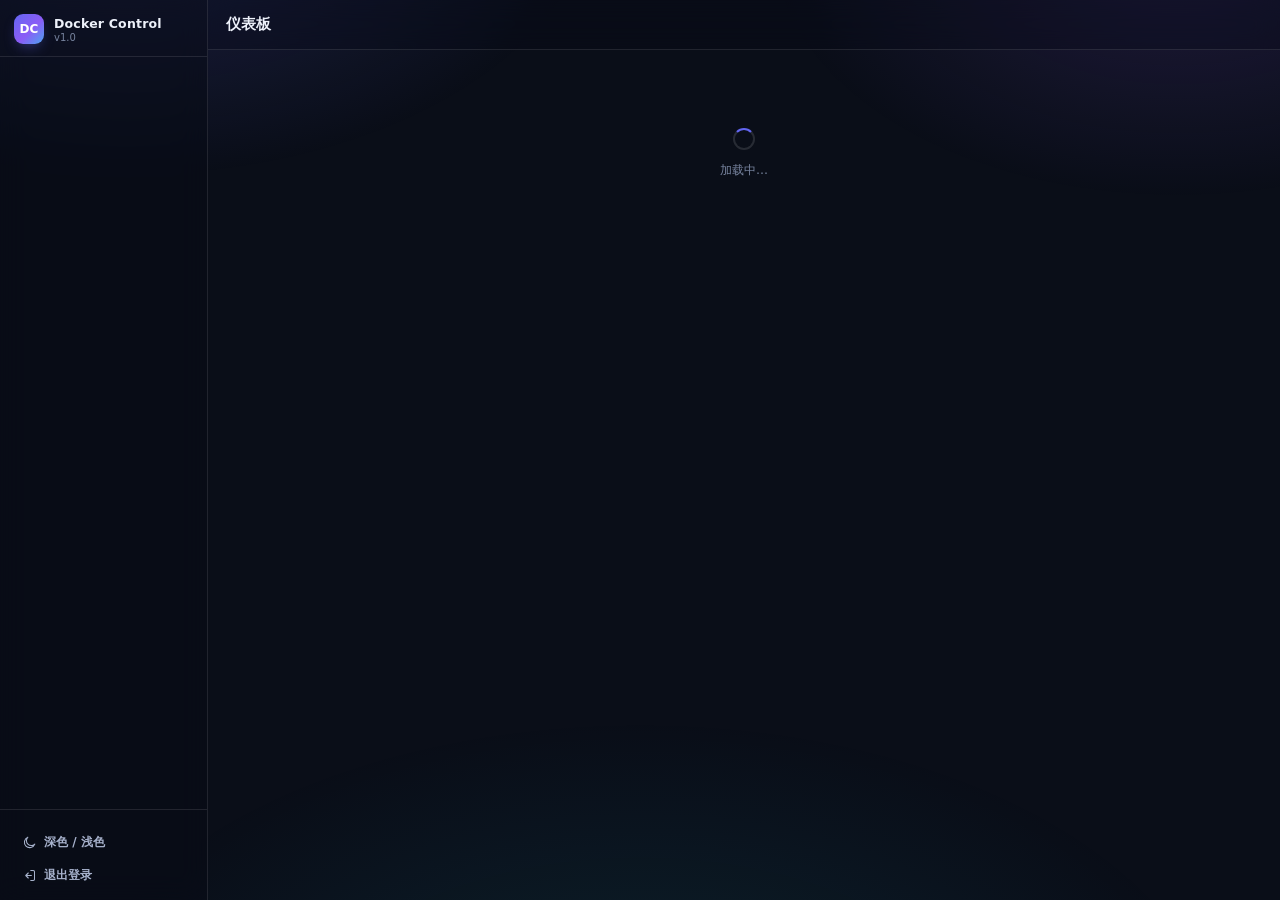
==== commit fe861632: "fix: 登录成功后未写入 localStorage token，SPA 守卫误判未登录弹回登录页 - login.html 登录成功先 setItem('dc-token') 再跳转 - index" ====
--- a/static/index.html
+++ b/static/index.html
@@ -4,7 +4,8 @@
 <meta charset="UTF-8" />
 <meta name="viewport" content="width=device-width, initial-scale=1.0" />
 <title>Docker Control</title>
-<link rel="stylesheet" href="static/css/style.css" />
+<link rel="icon" href="data:," />
+<link rel="stylesheet" href="/static/css/style.css" />
 <script>try { var t = localStorage.getItem('dc-theme'); if (t) document.documentElement.dataset.theme = t; } catch (e) { }</script>
 </head>
 <body>
--- a/static/css/style.css
+++ b/static/css/style.css
@@ -0,0 +1,865 @@
+/* ==========================================================================
+   Docker Control v1.0 · 界面样式
+   深色玻璃拟态 + 渐变强调色 + 按钮流光 + 径向氛围光
+   设计语言与「文件批量重命名」一脉相承
+   ========================================================================== */
+
+:root {
+  --bg: #0a0e18;
+  --panel: rgba(255, 255, 255, .055);
+  --panel-2: rgba(255, 255, 255, .085);
+  --panel-3: rgba(255, 255, 255, .12);
+  --stroke: rgba(255, 255, 255, .1);
+  --stroke-2: rgba(255, 255, 255, .18);
+  --fg: #eef2fb;
+  --fg-dim: #a7b2cc;
+  --fg-mute: #78849f;
+  --brand: #6366f1;
+  --brand-2: #8b5cf6;
+  --cyan: #22d3ee;
+  --ok: #34d399;
+  --warn: #fbbf24;
+  --danger: #f87171;
+  --grad: linear-gradient(135deg, #6366f1 0%, #8b5cf6 55%, #22d3ee 130%);
+  --r-xl: 20px;
+  --r-lg: 15px;
+  --r-md: 11px;
+  --r-sm: 8px;
+  --ease: cubic-bezier(.22, .68, .24, 1);
+  --shadow-1: 0 1px 2px rgba(0, 0, 0, .4);
+  --shadow-2: 0 10px 30px -16px rgba(0, 0, 0, .9);
+  --shadow-glow: 0 12px 34px -18px rgba(99, 102, 241, .95);
+  --side-w: 208px;
+}
+
+* { box-sizing: border-box; margin: 0; padding: 0; }
+[hidden] { display: none !important; }
+
+html, body { height: 100%; background: var(--bg); }
+
+body {
+  font-family: "Segoe UI Variable Text", "Segoe UI", "Microsoft YaHei UI", "PingFang SC", system-ui, sans-serif;
+  font-size: 13px;
+  color: var(--fg);
+  -webkit-font-smoothing: antialiased;
+}
+
+/* 径向氛围光 */
+body::before {
+  content: '';
+  position: fixed;
+  inset: 0;
+  pointer-events: none;
+  z-index: 0;
+  background:
+    radial-gradient(760px 460px at 10% -12%, rgba(99, 102, 241, .22), transparent 62%),
+    radial-gradient(680px 420px at 92% -6%, rgba(139, 92, 246, .16), transparent 60%),
+    radial-gradient(900px 520px at 50% 118%, rgba(34, 211, 238, .10), transparent 66%);
+}
+
+svg {
+  width: 15px; height: 15px;
+  fill: none; stroke: currentColor;
+  stroke-width: 1.7; stroke-linecap: round; stroke-linejoin: round;
+  flex: 0 0 auto;
+}
+svg use { pointer-events: none; }
+
+::selection { background: rgba(99, 102, 241, .38); }
+
+::-webkit-scrollbar { width: 10px; height: 10px; }
+::-webkit-scrollbar-track { background: transparent; }
+::-webkit-scrollbar-thumb {
+  background: rgba(255, 255, 255, .1);
+  border-radius: 999px;
+  border: 3px solid transparent;
+  background-clip: content-box;
+}
+::-webkit-scrollbar-thumb:hover { background: rgba(255, 255, 255, .22); background-clip: content-box; }
+
+/* ---------------------------------------------------------------- 布局骨架 */
+
+#app {
+  position: relative;
+  z-index: 1;
+  display: flex;
+  height: 100%;
+}
+
+/* 侧边导航 */
+.sidebar {
+  width: var(--side-w);
+  flex: 0 0 var(--side-w);
+  display: flex;
+  flex-direction: column;
+  border-right: 1px solid var(--stroke);
+  background: rgba(9, 12, 22, .55);
+  backdrop-filter: blur(14px);
+  z-index: 30;
+}
+.side-brand {
+  display: flex;
+  align-items: center;
+  gap: 10px;
+  padding: 14px 14px 12px;
+  border-bottom: 1px solid var(--stroke);
+}
+.side-brand .logo {
+  width: 30px; height: 30px;
+  border-radius: 9px;
+  background: var(--grad);
+  display: grid; place-items: center;
+  color: #fff; font-size: 12px; font-weight: 800;
+  box-shadow: 0 6px 16px -8px rgba(99, 102, 241, 1);
+}
+.side-brand h1 { font-size: 12.5px; font-weight: 700; letter-spacing: .2px; }
+.side-brand p { font-size: 10px; color: var(--fg-mute); margin-top: 1px; }
+
+.side-nav { flex: 1; overflow-y: auto; padding: 10px 8px; display: flex; flex-direction: column; gap: 2px; }
+.nav-item {
+  display: flex;
+  align-items: center;
+  gap: 9px;
+  height: 34px;
+  padding: 0 11px;
+  border-radius: var(--r-md);
+  border: 1px solid transparent;
+  background: transparent;
+  color: var(--fg-dim);
+  font-family: inherit;
+  font-size: 12.5px;
+  font-weight: 600;
+  cursor: pointer;
+  transition: background .16s var(--ease), color .16s var(--ease), border-color .16s var(--ease);
+  white-space: nowrap;
+}
+.nav-item:hover { background: var(--panel-2); color: var(--fg); }
+.nav-item.active {
+  background: var(--panel-2);
+  border-color: var(--stroke-2);
+  color: var(--fg);
+  font-weight: 700;
+  box-shadow: var(--shadow-1);
+}
+.nav-item.active svg { color: var(--brand-2); }
+.nav-item .nav-badge {
+  margin-left: auto;
+  min-width: 18px; height: 18px;
+  padding: 0 5px;
+  border-radius: 999px;
+  background: var(--grad);
+  color: #fff;
+  font-size: 10px; font-weight: 700;
+  display: grid; place-items: center;
+}
+.nav-group {
+  font-size: 10px;
+  font-weight: 700;
+  letter-spacing: 1.2px;
+  text-transform: uppercase;
+  color: var(--fg-mute);
+  padding: 12px 11px 4px;
+}
+
+.side-foot { padding: 10px; border-top: 1px solid var(--stroke); }
+.side-foot .ver { font-size: 10.5px; color: var(--fg-mute); padding: 0 4px 8px; }
+
+/* 主区 */
+.main { flex: 1; min-width: 0; display: flex; flex-direction: column; }
+
+.topbar {
+  height: 50px;
+  flex: 0 0 50px;
+  display: flex;
+  align-items: center;
+  gap: 12px;
+  padding: 0 18px;
+  border-bottom: 1px solid var(--stroke);
+  background: rgba(9, 12, 22, .32);
+  backdrop-filter: blur(14px);
+}
+.topbar h2 { font-size: 14.5px; font-weight: 700; }
+.topbar .sub { font-size: 11px; color: var(--fg-mute); margin-top: 1px; }
+.topbar .spacer { flex: 1; }
+
+.content { flex: 1; overflow-y: auto; padding: 18px; }
+.page { max-width: 1280px; margin: 0 auto; animation: fadeUp .3s var(--ease) both; }
+@keyframes fadeUp { from { opacity: 0; transform: translateY(8px); } to { opacity: 1; transform: none; } }
+
+/* ---------------------------------------------------------------- 按钮 */
+
+.btn {
+  position: relative;
+  display: inline-flex;
+  align-items: center;
+  gap: 7px;
+  height: 34px;
+  padding: 0 13px;
+  border-radius: var(--r-md);
+  border: 1px solid var(--stroke);
+  background: var(--panel);
+  color: var(--fg);
+  font-family: inherit;
+  font-size: 12.5px;
+  font-weight: 600;
+  cursor: pointer;
+  overflow: hidden;
+  transition: transform .16s var(--ease), background .18s var(--ease),
+              border-color .18s var(--ease), box-shadow .22s var(--ease), color .18s var(--ease);
+}
+.btn > * { position: relative; z-index: 1; }
+.btn::after {
+  content: '';
+  position: absolute;
+  inset: 0;
+  background: linear-gradient(120deg, transparent 20%, rgba(255, 255, 255, .16) 50%, transparent 80%);
+  transform: translateX(-120%);
+  transition: transform .55s var(--ease);
+}
+.btn:hover:not(:disabled)::after { transform: translateX(120%); }
+.btn:hover:not(:disabled) {
+  background: var(--panel-2);
+  border-color: var(--stroke-2);
+  transform: translateY(-1px);
+}
+.btn:active:not(:disabled) { transform: translateY(0) scale(.98); }
+.btn:disabled { opacity: .38; cursor: default; }
+.btn:focus-visible { outline: 2px solid rgba(99, 102, 241, .7); outline-offset: 1px; }
+
+.btn.primary {
+  background: var(--grad);
+  border-color: transparent;
+  color: #fff;
+  box-shadow: var(--shadow-glow);
+}
+.btn.primary:hover:not(:disabled) { box-shadow: 0 14px 34px -14px rgba(99, 102, 241, 1); }
+
+.btn.danger { color: #fca5a5; border-color: rgba(248, 113, 113, .3); background: rgba(248, 113, 113, .08); }
+.btn.danger:hover:not(:disabled) { background: rgba(248, 113, 113, .16); border-color: rgba(248, 113, 113, .5); }
+.btn.warn { color: #fcd34d; border-color: rgba(251, 191, 36, .3); background: rgba(251, 191, 36, .08); }
+.btn.warn:hover:not(:disabled) { background: rgba(251, 191, 36, .16); border-color: rgba(251, 191, 36, .5); }
+.btn.ok { color: #6ee7b7; border-color: rgba(52, 211, 153, .3); background: rgba(52, 211, 153, .08); }
+.btn.ok:hover:not(:disabled) { background: rgba(52, 211, 153, .16); border-color: rgba(52, 211, 153, .5); }
+.btn.ghost { background: transparent; border-color: transparent; color: var(--fg-dim); }
+.btn.ghost:hover:not(:disabled) { color: var(--fg); background: var(--panel); }
+.btn.tiny { height: 27px; padding: 0 10px; font-size: 11.5px; border-radius: var(--r-sm); }
+.btn.small { height: 29px; padding: 0 11px; font-size: 12px; border-radius: var(--r-sm); }
+.btn.icon-only { padding: 0; width: 34px; justify-content: center; }
+
+/* 危险按钮：常驻流光 */
+.btn.flow-danger {
+  color: #fecaca;
+  border-color: rgba(248, 113, 113, .38);
+  background: linear-gradient(135deg, rgba(248, 113, 113, .2), rgba(239, 68, 68, .1) 55%, rgba(248, 113, 113, .18));
+  box-shadow: 0 10px 26px -18px rgba(248, 113, 113, 1);
+}
+.btn.flow-danger::after {
+  content: '';
+  position: absolute;
+  inset: 0;
+  background: linear-gradient(115deg, transparent 25%, rgba(255, 255, 255, .4) 48%, transparent 68%);
+  transform: translateX(-130%);
+  animation: clearFlow 3.4s var(--ease) infinite;
+}
+.btn.flow-danger:hover:not(:disabled)::after { animation-duration: 1.4s; }
+@keyframes clearFlow {
+  0% { transform: translateX(-130%); }
+  60%, 100% { transform: translateX(130%); }
+}
+
+.icon-btn {
+  width: 26px; height: 26px;
+  border-radius: 7px;
+  border: 1px solid transparent;
+  background: transparent;
+  color: var(--fg-mute);
+  display: grid; place-items: center;
+  cursor: pointer;
+  transition: all .16s var(--ease);
+}
+.icon-btn:hover { background: var(--panel-3); color: var(--fg); }
+.icon-btn.del:hover { background: rgba(248, 113, 113, .18); color: #fca5a5; }
+
+/* ---------------------------------------------------------------- 表格 */
+
+.table-card {
+  border: 1px solid var(--stroke);
+  border-radius: var(--r-xl);
+  background: rgba(12, 16, 28, .5);
+  box-shadow: var(--shadow-2);
+  overflow: hidden;
+  display: flex;
+  flex-direction: column;
+}
+.tscroll { overflow: auto; }
+.tbl { width: 100%; border-collapse: collapse; font-size: 12.5px; }
+.tbl th {
+  position: sticky; top: 0; z-index: 2;
+  height: 36px;
+  padding: 0 12px;
+  text-align: left;
+  background: rgba(255, 255, 255, .035);
+  backdrop-filter: blur(8px);
+  border-bottom: 1px solid var(--stroke);
+  font-size: 10px; font-weight: 700;
+  letter-spacing: .9px; text-transform: uppercase;
+  color: var(--fg-mute);
+  white-space: nowrap;
+}
+.tbl td {
+  height: 44px;
+  padding: 0 12px;
+  border-bottom: 1px solid rgba(255, 255, 255, .04);
+  vertical-align: middle;
+  min-width: 0;
+}
+.tbl tr { transition: background .15s var(--ease); }
+.tbl tbody tr:hover { background: rgba(255, 255, 255, .04); }
+.tbl .name { font-weight: 600; color: var(--fg); }
+.tbl .dim { color: var(--fg-dim); font-size: 11.5px; }
+.tbl .mono { font-family: "Cascadia Mono", Consolas, monospace; font-size: 11.5px; color: var(--fg-dim); }
+.tbl .actions { display: flex; gap: 3px; justify-content: flex-end; }
+.tbl tr.row-sel { background: linear-gradient(90deg, rgba(99, 102, 241, .14), rgba(99, 102, 241, .03)); }
+
+/* 徽章 / 胶囊 */
+.badge {
+  display: inline-flex;
+  align-items: center;
+  gap: 4px;
+  font-size: 10.5px;
+  font-weight: 700;
+  padding: 2px 9px;
+  border-radius: 999px;
+  border: 1px solid;
+  white-space: nowrap;
+}
+.badge.running, .badge.ok, .badge.up-to-date { color: #6ee7b7; border-color: rgba(52, 211, 153, .35); background: rgba(52, 211, 153, .12); }
+.badge.stopped, .badge.exited, .badge.dead, .badge.created { color: var(--fg-mute); border-color: var(--stroke); background: rgba(255, 255, 255, .03); }
+.badge.paused { color: #fcd34d; border-color: rgba(251, 191, 36, .35); background: rgba(251, 191, 36, .12); }
+.badge.restarting { color: #c4b5fd; border-color: rgba(139, 92, 246, .35); background: rgba(139, 92, 246, .12); }
+.badge.updatable { color: #fcd34d; border-color: rgba(251, 191, 36, .35); background: rgba(251, 191, 36, .12); }
+.badge.unknown { color: var(--fg-mute); border-color: var(--stroke); background: rgba(255, 255, 255, .03); }
+.badge.error { color: #fca5a5; border-color: rgba(248, 113, 113, .35); background: rgba(248, 113, 113, .12); }
+.badge.brand { color: #c7d2fe; border-color: rgba(99, 102, 241, .35); background: rgba(99, 102, 241, .12); }
+.badge.cyan { color: #67e8f9; border-color: rgba(34, 211, 238, .35); background: rgba(34, 211, 238, .12); }
+
+.pill {
+  display: inline-flex;
+  align-items: center;
+  gap: 5px;
+  height: 26px;
+  padding: 0 10px;
+  border-radius: 999px;
+  border: 1px solid var(--stroke);
+  background: var(--panel);
+  font-size: 11px;
+  font-weight: 600;
+  color: var(--fg-dim);
+}
+.pill b { color: var(--fg); font-weight: 700; }
+
+/* 状态点 */
+.dot { width: 8px; height: 8px; border-radius: 50%; display: inline-block; flex: 0 0 auto; }
+.dot.running { background: var(--ok); box-shadow: 0 0 8px rgba(52, 211, 153, .9); }
+.dot.stopped { background: var(--fg-mute); }
+.dot.paused { background: var(--warn); box-shadow: 0 0 8px rgba(251, 191, 36, .8); }
+
+/* ---------------------------------------------------------------- 卡片 */
+
+.card {
+  border: 1px solid var(--stroke);
+  border-radius: var(--r-lg);
+  background: var(--panel);
+  padding: 14px;
+  transition: border-color .2s var(--ease);
+  animation: cardIn .3s var(--ease) both;
+}
+@keyframes cardIn { from { opacity: 0; transform: translateY(6px); } to { opacity: 1; transform: none; } }
+.card:hover { border-color: rgba(99, 102, 241, .35); }
+.card h4 { font-size: 12.5px; font-weight: 700; margin-bottom: 2px; }
+.card .muted { font-size: 11px; color: var(--fg-mute); }
+
+.grid { display: grid; gap: 12px; }
+.grid.c2 { grid-template-columns: repeat(2, 1fr); }
+.grid.c3 { grid-template-columns: repeat(3, 1fr); }
+.grid.c4 { grid-template-columns: repeat(4, 1fr); }
+@media (max-width: 1100px) { .grid.c4 { grid-template-columns: repeat(2, 1fr); } .grid.c3 { grid-template-columns: repeat(2, 1fr); } }
+@media (max-width: 720px) { .grid.c2, .grid.c3, .grid.c4 { grid-template-columns: 1fr; } }
+
+/* 统计大卡 */
+.stat-card {
+  position: relative;
+  overflow: hidden;
+  border: 1px solid var(--stroke);
+  border-radius: var(--r-lg);
+  background: var(--panel);
+  padding: 16px;
+}
+.stat-card .num {
+  font-size: 26px;
+  font-weight: 800;
+  background: var(--grad);
+  -webkit-background-clip: text;
+  background-clip: text;
+  color: transparent;
+  line-height: 1.2;
+}
+.stat-card .lbl { font-size: 11px; color: var(--fg-mute); margin-top: 2px; }
+.stat-card svg { position: absolute; right: 14px; top: 14px; width: 20px; height: 20px; color: var(--brand-2); opacity: .55; }
+
+/* 资源横条 */
+.meter { display: flex; flex-direction: column; gap: 4px; min-width: 90px; }
+.meter .m-head { display: flex; justify-content: space-between; font-size: 10.5px; color: var(--fg-mute); }
+.meter .m-bar {
+  height: 5px;
+  border-radius: 999px;
+  background: var(--panel-2);
+  overflow: hidden;
+}
+.meter .m-bar > i {
+  display: block;
+  height: 100%;
+  width: 0;
+  border-radius: 999px;
+  background: var(--grad);
+  transition: width .4s var(--ease);
+}
+.meter .m-bar > i.hot { background: linear-gradient(135deg, #f87171, #fbbf24); }
+
+/* ---------------------------------------------------------------- 表单 */
+
+.field { display: flex; flex-direction: column; gap: 6px; }
+.field label { font-size: 11px; color: var(--fg-mute); font-weight: 600; }
+.field input, .field select, .field textarea {
+  height: 34px;
+  padding: 0 10px;
+  border-radius: var(--r-sm);
+  border: 1px solid var(--stroke);
+  background: rgba(0, 0, 0, .3);
+  color: var(--fg);
+  font-family: inherit;
+  font-size: 12.5px;
+  outline: none;
+  transition: border-color .16s var(--ease), box-shadow .16s var(--ease), background .16s var(--ease);
+}
+.field textarea { height: auto; min-height: 90px; padding: 8px 10px; resize: vertical; font-family: "Cascadia Mono", Consolas, monospace; font-size: 11.5px; line-height: 1.6; }
+.field input:hover, .field select:hover, .field textarea:hover { border-color: var(--stroke-2); }
+.field input:focus, .field select:focus, .field textarea:focus {
+  border-color: var(--brand);
+  background: rgba(0, 0, 0, .45);
+  box-shadow: 0 0 0 3px rgba(99, 102, 241, .18);
+}
+.field select option { background: #12172a; color: var(--fg); }
+.field-row { display: flex; gap: 12px; flex-wrap: wrap; }
+.field-row .field { flex: 1; min-width: 130px; }
+
+/* 开关 */
+.switch {
+  width: 34px; height: 19px;
+  border-radius: 999px;
+  background: rgba(255, 255, 255, .13);
+  position: relative;
+  cursor: pointer;
+  border: 0;
+  flex: 0 0 auto;
+  transition: background .22s var(--ease);
+}
+.switch::after {
+  content: '';
+  position: absolute;
+  top: 2px; left: 2px;
+  width: 15px; height: 15px;
+  border-radius: 50%;
+  background: #fff;
+  box-shadow: var(--shadow-1);
+  transition: left .24s cubic-bezier(.34, 1.4, .5, 1);
+}
+.switch.on { background: var(--grad); box-shadow: 0 3px 10px -5px rgba(99, 102, 241, .95); }
+.switch.on::after { left: 17px; }
+
+/* 复选 */
+.check {
+  width: 17px; height: 17px;
+  border-radius: 6px;
+  border: 1.5px solid var(--stroke-2);
+  background: rgba(0, 0, 0, .22);
+  display: inline-grid;
+  place-items: center;
+  cursor: pointer;
+  transition: all .18s var(--ease);
+  vertical-align: middle;
+}
+.check::after {
+  content: '';
+  width: 8px; height: 8px;
+  border-radius: 3px;
+  background: #fff;
+  transform: scale(0);
+  transition: transform .2s cubic-bezier(.34, 1.5, .5, 1);
+}
+.check:hover { border-color: var(--brand); }
+.check.on { background: var(--grad); border-color: transparent; box-shadow: 0 3px 12px -4px rgba(99, 102, 241, .95); }
+.check.on::after { transform: scale(1); }
+
+/* ---------------------------------------------------------------- 工具条 */
+
+.toolbar {
+  display: flex;
+  align-items: center;
+  gap: 8px;
+  flex-wrap: wrap;
+  margin-bottom: 14px;
+}
+.toolbar .spacer { flex: 1; }
+.searchbox {
+  display: flex;
+  align-items: center;
+  gap: 7px;
+  height: 34px;
+  padding: 0 11px;
+  border-radius: var(--r-md);
+  border: 1px solid var(--stroke);
+  background: var(--panel);
+  color: var(--fg-mute);
+  min-width: 200px;
+}
+.searchbox input {
+  flex: 1;
+  border: 0; outline: 0; background: transparent;
+  color: var(--fg);
+  font-family: inherit; font-size: 12.5px;
+}
+.searchbox svg { width: 14px; height: 14px; }
+
+/* ---------------------------------------------------------------- 弹层 */
+
+.modal-mask {
+  position: fixed;
+  inset: 0;
+  z-index: 380;
+  background: rgba(4, 6, 12, .6);
+  backdrop-filter: blur(6px);
+  display: grid;
+  place-items: center;
+  animation: fadeIn .18s var(--ease) both;
+}
+@keyframes fadeIn { from { opacity: 0; } to { opacity: 1; } }
+.modal {
+  width: 560px;
+  max-width: calc(100vw - 40px);
+  max-height: min(84vh, 760px);
+  display: flex;
+  flex-direction: column;
+  border-radius: var(--r-xl);
+  border: 1px solid var(--stroke-2);
+  background: rgba(16, 21, 36, .98);
+  backdrop-filter: blur(18px);
+  box-shadow: 0 40px 90px -30px rgba(0, 0, 0, 1);
+  animation: dialogIn .24s var(--ease) both;
+}
+@keyframes dialogIn {
+  from { opacity: 0; transform: translateY(10px) scale(.98); }
+  to { opacity: 1; transform: none; }
+}
+.modal.wide { width: 860px; }
+.modal-head {
+  display: flex;
+  align-items: center;
+  justify-content: space-between;
+  padding: 15px 18px 0;
+}
+.modal-head h3 { font-size: 14px; }
+.modal-body { flex: 0 1 auto; min-height: 0; overflow-y: auto; padding: 14px 18px; display: flex; flex-direction: column; gap: 13px; }
+.modal-foot { display: flex; justify-content: flex-end; gap: 8px; padding: 0 18px 16px; }
+
+/* 右侧抽屉（容器详情） */
+.drawer-mask { position: fixed; inset: 0; z-index: 370; background: rgba(4, 6, 12, .5); backdrop-filter: blur(4px); animation: fadeIn .18s var(--ease) both; }
+.drawer {
+  position: fixed;
+  top: 0; right: 0; bottom: 0;
+  z-index: 375;
+  width: min(760px, 92vw);
+  display: flex;
+  flex-direction: column;
+  border-left: 1px solid var(--stroke-2);
+  background: rgba(14, 18, 32, .98);
+  backdrop-filter: blur(18px);
+  box-shadow: -30px 0 80px -30px rgba(0, 0, 0, .9);
+  animation: drawerIn .26s var(--ease) both;
+}
+@keyframes drawerIn { from { transform: translateX(40px); opacity: 0; } to { transform: none; opacity: 1; } }
+.drawer-head {
+  display: flex;
+  align-items: center;
+  gap: 12px;
+  padding: 16px 18px 12px;
+  border-bottom: 1px solid var(--stroke);
+}
+.drawer-head h3 { font-size: 15px; }
+.drawer-head .sub { font-size: 11px; color: var(--fg-mute); margin-top: 2px; }
+.tabs { display: flex; gap: 4px; padding: 10px 18px 0; border-bottom: 1px solid var(--stroke); }
+.tab {
+  height: 30px;
+  padding: 0 13px;
+  border: 1px solid transparent;
+  border-bottom: 0;
+  border-radius: 9px 9px 0 0;
+  background: transparent;
+  color: var(--fg-dim);
+  font-family: inherit; font-size: 12px; font-weight: 600;
+  cursor: pointer;
+  transition: background .16s var(--ease), color .16s var(--ease);
+}
+.tab:hover { background: var(--panel-2); color: var(--fg); }
+.tab.active {
+  background: var(--panel-2);
+  border-color: var(--stroke);
+  color: var(--fg);
+  font-weight: 700;
+}
+.drawer-body { flex: 1; min-height: 0; overflow-y: auto; padding: 16px 18px; }
+.drawer-foot { display: flex; gap: 8px; justify-content: flex-end; padding: 12px 18px; border-top: 1px solid var(--stroke); }
+
+/* 日志查看器 */
+.logview {
+  font-family: "Cascadia Mono", Consolas, monospace;
+  font-size: 11.5px;
+  line-height: 1.7;
+  color: var(--fg-dim);
+  background: rgba(0, 0, 0, .32);
+  border: 1px solid var(--stroke);
+  border-radius: var(--r-md);
+  padding: 10px 12px;
+  overflow: auto;
+  white-space: pre-wrap;
+  word-break: break-all;
+  user-select: text;
+}
+.logview .ts { color: var(--fg-mute); }
+
+/* 键值对 */
+.kv { display: grid; grid-template-columns: 150px 1fr; gap: 6px 14px; font-size: 12px; }
+.kv dt { color: var(--fg-mute); font-weight: 600; }
+.kv dd { color: var(--fg-dim); word-break: break-all; user-select: text; }
+.kv dd.mono { font-family: "Cascadia Mono", Consolas, monospace; font-size: 11.5px; }
+
+/* 进度条 */
+.progress {
+  height: 5px;
+  border-radius: 999px;
+  background: var(--panel-2);
+  overflow: hidden;
+  flex: 1;
+}
+.progress > i {
+  display: block;
+  height: 100%;
+  width: 0;
+  border-radius: 999px;
+  background: var(--grad);
+  transition: width .25s var(--ease);
+}
+
+/* ---------------------------------------------------------------- Toast */
+
+#toasts {
+  position: fixed;
+  right: 18px;
+  bottom: 22px;
+  display: flex;
+  flex-direction: column;
+  gap: 8px;
+  z-index: 420;
+  pointer-events: none;
+}
+.toast {
+  display: flex;
+  align-items: center;
+  gap: 9px;
+  min-width: 210px;
+  max-width: 400px;
+  padding: 10px 13px;
+  border-radius: var(--r-md);
+  border: 1px solid var(--stroke-2);
+  background: rgba(18, 23, 40, .94);
+  backdrop-filter: blur(12px);
+  box-shadow: var(--shadow-2);
+  font-size: 12.5px;
+  font-weight: 600;
+  color: var(--fg);
+  pointer-events: auto;
+  animation: toastIn .3s cubic-bezier(.2, 1.3, .35, 1) both;
+}
+.toast.out { animation: toastOut .24s var(--ease) both; }
+@keyframes toastIn { from { opacity: 0; transform: translateX(26px) scale(.96); } to { opacity: 1; transform: none; } }
+@keyframes toastOut { to { opacity: 0; transform: translateX(20px) scale(.97); } }
+.toast.ok { border-color: rgba(52, 211, 153, .45); }
+.toast.ok svg { color: var(--ok); }
+.toast.warn { border-color: rgba(251, 191, 36, .45); }
+.toast.warn svg { color: var(--warn); }
+.toast.error { border-color: rgba(248, 113, 113, .5); }
+.toast.error svg { color: var(--danger); }
+.toast.info svg { color: var(--brand-2); }
+
+/* 菜单 */
+.menu {
+  position: fixed;
+  z-index: 400;
+  min-width: 150px;
+  padding: 5px;
+  border-radius: var(--r-md);
+  border: 1px solid var(--stroke-2);
+  background: rgba(16, 21, 36, .97);
+  backdrop-filter: blur(16px);
+  box-shadow: 0 24px 56px -20px rgba(0, 0, 0, 1);
+  animation: popIn .16s var(--ease) both;
+}
+@keyframes popIn { from { opacity: 0; transform: translateY(-6px) scale(.98); } to { opacity: 1; transform: none; } }
+.menu-item {
+  display: flex;
+  align-items: center;
+  gap: 8px;
+  padding: 7px 10px;
+  border-radius: var(--r-sm);
+  font-size: 12px;
+  color: var(--fg-dim);
+  cursor: pointer;
+  transition: background .13s var(--ease), color .13s var(--ease);
+  white-space: nowrap;
+}
+.menu-item:hover { background: rgba(99, 102, 241, .16); color: var(--fg); }
+.menu-item.danger { color: #fca5a5; }
+.menu-item.danger:hover { background: rgba(248, 113, 113, .16); }
+.menu-item.disabled { opacity: .4; pointer-events: none; }
+.menu-sep { height: 1px; background: var(--stroke); margin: 5px 4px; }
+
+/* 空状态 */
+.empty {
+  display: flex;
+  flex-direction: column;
+  align-items: center;
+  justify-content: center;
+  gap: 10px;
+  padding: 46px 16px;
+  color: var(--fg-mute);
+}
+.empty-art {
+  width: 72px; height: 72px;
+  border-radius: 22px;
+  display: grid; place-items: center;
+  border: 1px solid var(--stroke);
+  background: var(--panel);
+  animation: float 4.6s ease-in-out infinite;
+}
+.empty-art svg { width: 30px; height: 30px; stroke-width: 1.3; }
+@keyframes float { 0%, 100% { transform: translateY(0); } 50% { transform: translateY(-7px); } }
+.empty h3 { font-size: 14px; font-weight: 700; color: var(--fg-dim); }
+.empty p { font-size: 12px; }
+
+/* 加载中 */
+.spinner {
+  width: 22px; height: 22px;
+  border: 2.5px solid var(--panel-3);
+  border-top-color: var(--brand);
+  border-radius: 50%;
+  animation: spin .8s linear infinite;
+}
+@keyframes spin { to { transform: rotate(360deg); } }
+.loading-block { display: flex; flex-direction: column; align-items: center; gap: 12px; padding: 60px 0; color: var(--fg-mute); font-size: 12px; }
+
+/* ---------------------------------------------------------------- 登录页 */
+
+.login-wrap {
+  position: relative;
+  z-index: 1;
+  min-height: 100vh;
+  display: grid;
+  place-items: center;
+  padding: 20px;
+}
+.login-card {
+  width: 400px;
+  max-width: 100%;
+  padding: 30px 28px;
+  border-radius: var(--r-xl);
+  border: 1px solid var(--stroke-2);
+  background: rgba(16, 21, 36, .82);
+  backdrop-filter: blur(18px);
+  box-shadow: 0 40px 90px -30px rgba(0, 0, 0, 1), var(--shadow-glow);
+  animation: dialogIn .3s var(--ease) both;
+}
+.login-card .logo {
+  width: 46px; height: 46px;
+  border-radius: 14px;
+  background: var(--grad);
+  display: grid; place-items: center;
+  margin: 0 auto 14px;
+  color: #fff;
+  font-size: 16px; font-weight: 800;
+  box-shadow: 0 10px 26px -10px rgba(99, 102, 241, 1);
+}
+.login-card h1 { text-align: center; font-size: 17px; margin-bottom: 4px; }
+.login-card .sub { text-align: center; font-size: 11.5px; color: var(--fg-mute); margin-bottom: 22px; }
+.login-card .field { margin-bottom: 13px; }
+.login-card .btn { width: 100%; justify-content: center; height: 38px; font-size: 13px; }
+.login-foot { text-align: center; margin-top: 16px; font-size: 10.5px; color: var(--fg-mute); }
+
+/* ---------------------------------------------------------------- 浅色主题 */
+
+[data-theme="light"] {
+  --bg: #eef1f8;
+  --panel: rgba(255, 255, 255, .74);
+  --panel-2: rgba(255, 255, 255, .94);
+  --panel-3: rgba(15, 23, 42, .07);
+  --stroke: rgba(15, 23, 42, .1);
+  --stroke-2: rgba(15, 23, 42, .2);
+  --fg: #101828;
+  --fg-dim: #475467;
+  --fg-mute: #7c88a1;
+  --shadow-1: 0 1px 2px rgba(16, 24, 40, .12);
+  --shadow-2: 0 12px 30px -18px rgba(16, 24, 40, .3);
+  --shadow-glow: 0 12px 30px -18px rgba(99, 102, 241, .55);
+}
+[data-theme="light"] body::before {
+  background:
+    radial-gradient(760px 460px at 8% -12%, rgba(99, 102, 241, .16), transparent 62%),
+    radial-gradient(680px 420px at 94% -6%, rgba(139, 92, 246, .12), transparent 60%),
+    radial-gradient(900px 520px at 50% 116%, rgba(34, 211, 238, .1), transparent 66%);
+}
+[data-theme="light"] .sidebar { background: rgba(255, 255, 255, .74); }
+[data-theme="light"] .topbar { background: rgba(255, 255, 255, .5); }
+[data-theme="light"] .table-card { background: rgba(255, 255, 255, .74); }
+[data-theme="light"] .tbl th { background: rgba(15, 23, 42, .035); }
+[data-theme="light"] .tbl tbody tr:hover { background: rgba(15, 23, 42, .04); }
+[data-theme="light"] .field input, [data-theme="light"] .field select, [data-theme="light"] .field textarea { background: #fff; }
+[data-theme="light"] .field select option { background: #fff; color: var(--fg); }
+[data-theme="light"] .modal, [data-theme="light"] .drawer, [data-theme="light"] .menu, [data-theme="light"] .toast { background: rgba(255, 255, 255, .97); }
+[data-theme="light"] .toast { color: var(--fg); }
+[data-theme="light"] .drawer { border-left-color: var(--stroke); }
+[data-theme="light"] .login-card { background: rgba(255, 255, 255, .9); }
+[data-theme="light"] .logview { background: rgba(15, 23, 42, .04); }
+[data-theme="light"] .check { background: #fff; }
+[data-theme="light"] .switch:not(.on) { background: rgba(15, 23, 42, .16); }
+[data-theme="light"] ::-webkit-scrollbar-thumb { background: rgba(15, 23, 42, .18); background-clip: content-box; }
+[data-theme="light"] .stat-card .num { background: linear-gradient(135deg, #4f46e5, #7c3aed 55%, #0891b2 130%); -webkit-background-clip: text; background-clip: text; }
+[data-theme="light"] .badge.running, [data-theme="light"] .badge.ok, [data-theme="light"] .badge.up-to-date { color: #047857; }
+[data-theme="light"] .badge.updatable, [data-theme="light"] .badge.paused { color: #b45309; }
+[data-theme="light"] .badge.error { color: #b91c1c; }
+[data-theme="light"] .badge.brand { color: #4338ca; }
+[data-theme="light"] .badge.cyan { color: #0e7490; }
+[data-theme="light"] .btn.danger, [data-theme="light"] .btn.flow-danger { color: #b91c1c; }
+[data-theme="light"] .btn.warn { color: #b45309; }
+[data-theme="light"] .btn.ok { color: #047857; }
+
+@media (prefers-reduced-motion: reduce) {
+  * { animation-duration: .01ms !important; transition-duration: .01ms !important; }
+}
+
+/* 窄屏：侧栏收纳 */
+@media (max-width: 900px) {
+  :root { --side-w: 64px; }
+  .side-brand h1, .side-brand p, .nav-item span, .nav-group, .side-foot .ver { display: none; }
+  .side-brand { justify-content: center; padding: 12px 0; }
+  .nav-item { justify-content: center; padding: 0; }
+  .kv { grid-template-columns: 110px 1fr; }
+}
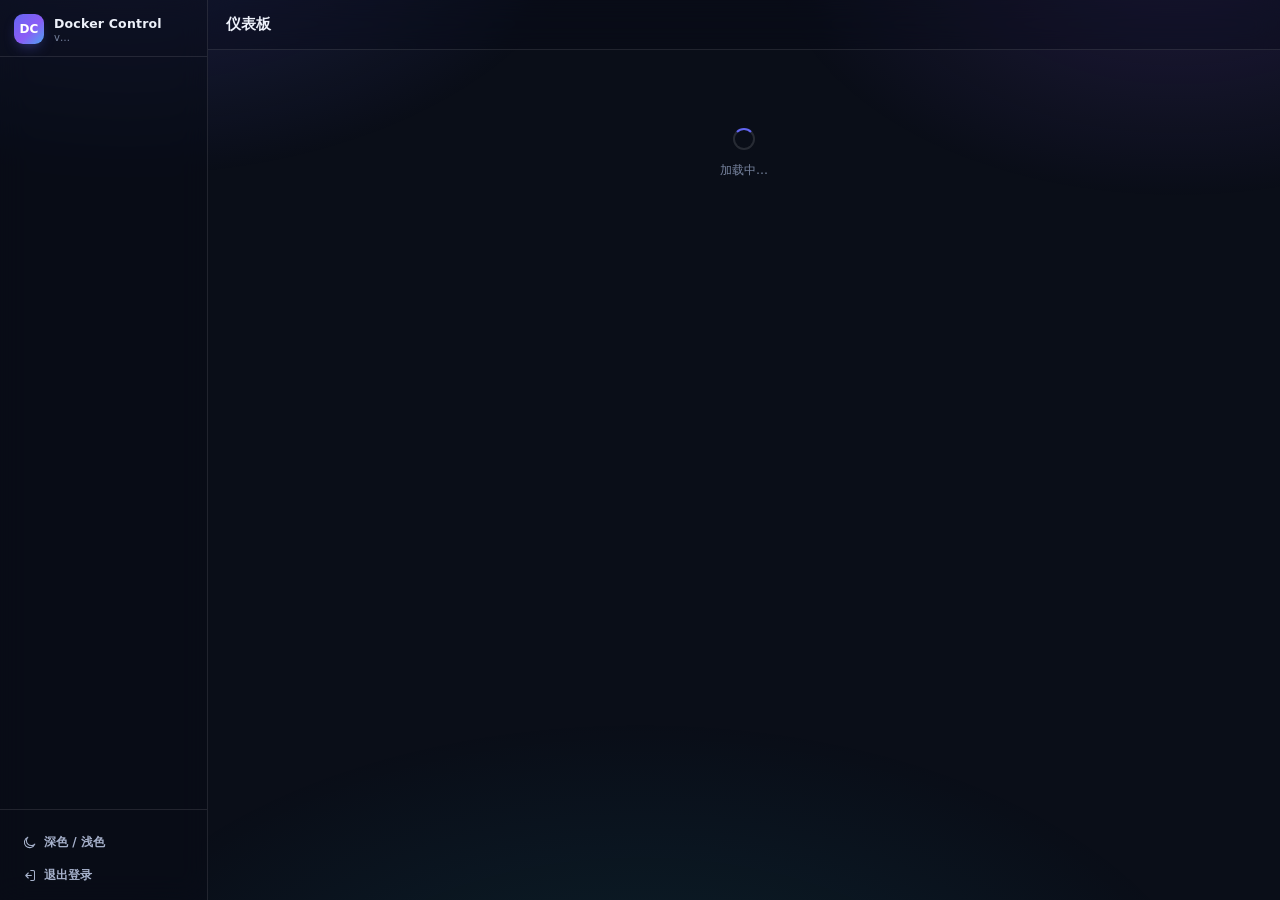
==== commit 221dab4d: "feat(ci): 多架构构建 + git tag 自动版本号 版本号机制： - 打 tag（v1.0.1）推送 → 构建并发布精确版本镜像，tag 即版本号 - 推 main → 构建 latest" ====
--- a/static/index.html
+++ b/static/index.html
@@ -56,7 +56,7 @@
       <div class="logo">DC</div>
       <div>
         <h1>Docker Control</h1>
-        <p id="sideVer">v1.0</p>
+        <p id="sideVer">v…</p>
       </div>
     </div>
     <nav class="side-nav" id="nav"></nav>
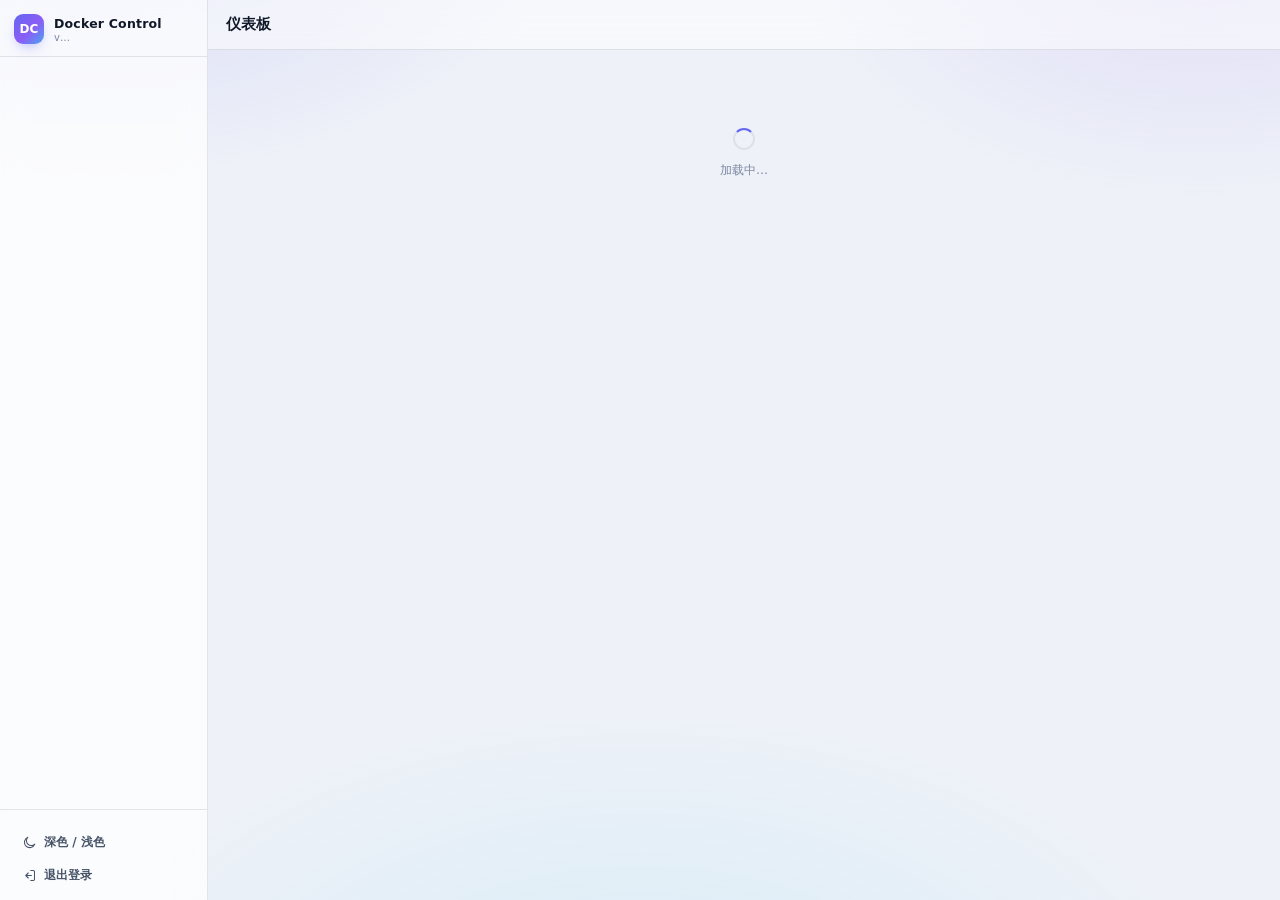
==== commit fb8f6f79: "feat(ui): 端口页 TCP/UDP 双列 + 默认浅色主题 + 设置页两列均衡 - 端口页改为左右双列：左 TCP / 右 UDP，各自独立表头、计数与滚动区，窄屏自动堆叠 - 默认主题改为浅" ====
--- a/static/index.html
+++ b/static/index.html
@@ -1,12 +1,12 @@
 <!doctype html>
-<html lang="zh-CN" data-theme="dark">
+<html lang="zh-CN" data-theme="light">
 <head>
 <meta charset="UTF-8" />
 <meta name="viewport" content="width=device-width, initial-scale=1.0" />
 <title>Docker Control</title>
 <link rel="icon" href="data:," />
 <link rel="stylesheet" href="/static/css/style.css" />
-<script>try { var t = localStorage.getItem('dc-theme'); if (t) document.documentElement.dataset.theme = t; } catch (e) { }</script>
+<script>try { if (!localStorage.getItem('dc-theme-v2')) { localStorage.removeItem('dc-theme'); localStorage.setItem('dc-theme-v2', '1'); } var t = localStorage.getItem('dc-theme'); if (t) document.documentElement.dataset.theme = t; } catch (e) { }</script>
 </head>
 <body>
 <svg style="display:none" aria-hidden="true" focusable="false">
--- a/static/css/style.css
+++ b/static/css/style.css
@@ -298,7 +298,7 @@
   height: 36px;
   padding: 0 12px;
   text-align: left;
-  background: rgba(255, 255, 255, .035);
+  background: #171d2e;
   backdrop-filter: blur(8px);
   border-bottom: 1px solid var(--stroke);
   font-size: 10px; font-weight: 700;
@@ -320,6 +320,40 @@
 .tbl .mono { font-family: "Cascadia Mono", Consolas, monospace; font-size: 11.5px; color: var(--fg-dim); }
 .tbl .actions { display: flex; gap: 3px; justify-content: flex-end; }
 .tbl tr.row-sel { background: linear-gradient(90deg, rgba(99, 102, 241, .14), rgba(99, 102, 241, .03)); }
+.tbl td.port-empty { text-align: center; color: var(--fg-mute); height: 64px; }
+
+/* 端口页：TCP / UDP 双列 */
+.port-cols {
+  display: grid;
+  grid-template-columns: repeat(2, minmax(0, 1fr));
+  gap: 14px;
+  align-items: start;
+}
+.port-panel {
+  min-width: 0;
+  display: flex;
+  flex-direction: column;
+  border: 1px solid var(--stroke);
+  border-radius: var(--r-xl);
+  background: rgba(12, 16, 28, .5);
+  box-shadow: var(--shadow-2);
+  overflow: hidden;
+}
+.port-panel-head {
+  display: flex;
+  align-items: center;
+  gap: 8px;
+  height: 42px;
+  flex: 0 0 42px;
+  padding: 0 14px;
+  border-bottom: 1px solid var(--stroke);
+  background: rgba(255, 255, 255, .035);
+  backdrop-filter: blur(8px);
+}
+.port-panel-head h4 { font-size: 12.5px; font-weight: 700; letter-spacing: .4px; }
+.port-panel-head .spacer { flex: 1; }
+.port-panel .tscroll { max-height: calc(100vh - 232px); }
+.dot.udp { background: var(--cyan); box-shadow: 0 0 8px rgba(34, 211, 238, .85); }
 
 /* 徽章 / 胶囊 */
 .badge {
@@ -829,7 +863,9 @@
 [data-theme="light"] .sidebar { background: rgba(255, 255, 255, .74); }
 [data-theme="light"] .topbar { background: rgba(255, 255, 255, .5); }
 [data-theme="light"] .table-card { background: rgba(255, 255, 255, .74); }
-[data-theme="light"] .tbl th { background: rgba(15, 23, 42, .035); }
+[data-theme="light"] .port-panel { background: rgba(255, 255, 255, .74); }
+[data-theme="light"] .port-panel-head { background: rgba(15, 23, 42, .035); }
+[data-theme="light"] .tbl th { background: #f3f5fa; }
 [data-theme="light"] .tbl tbody tr:hover { background: rgba(15, 23, 42, .04); }
 [data-theme="light"] .field input, [data-theme="light"] .field select, [data-theme="light"] .field textarea { background: #fff; }
 [data-theme="light"] .field select option { background: #fff; color: var(--fg); }
@@ -862,4 +898,6 @@
   .side-brand { justify-content: center; padding: 12px 0; }
   .nav-item { justify-content: center; padding: 0; }
   .kv { grid-template-columns: 110px 1fr; }
-}
+  .port-cols { grid-template-columns: 1fr; }
+  .port-panel .tscroll { max-height: none; }
+}
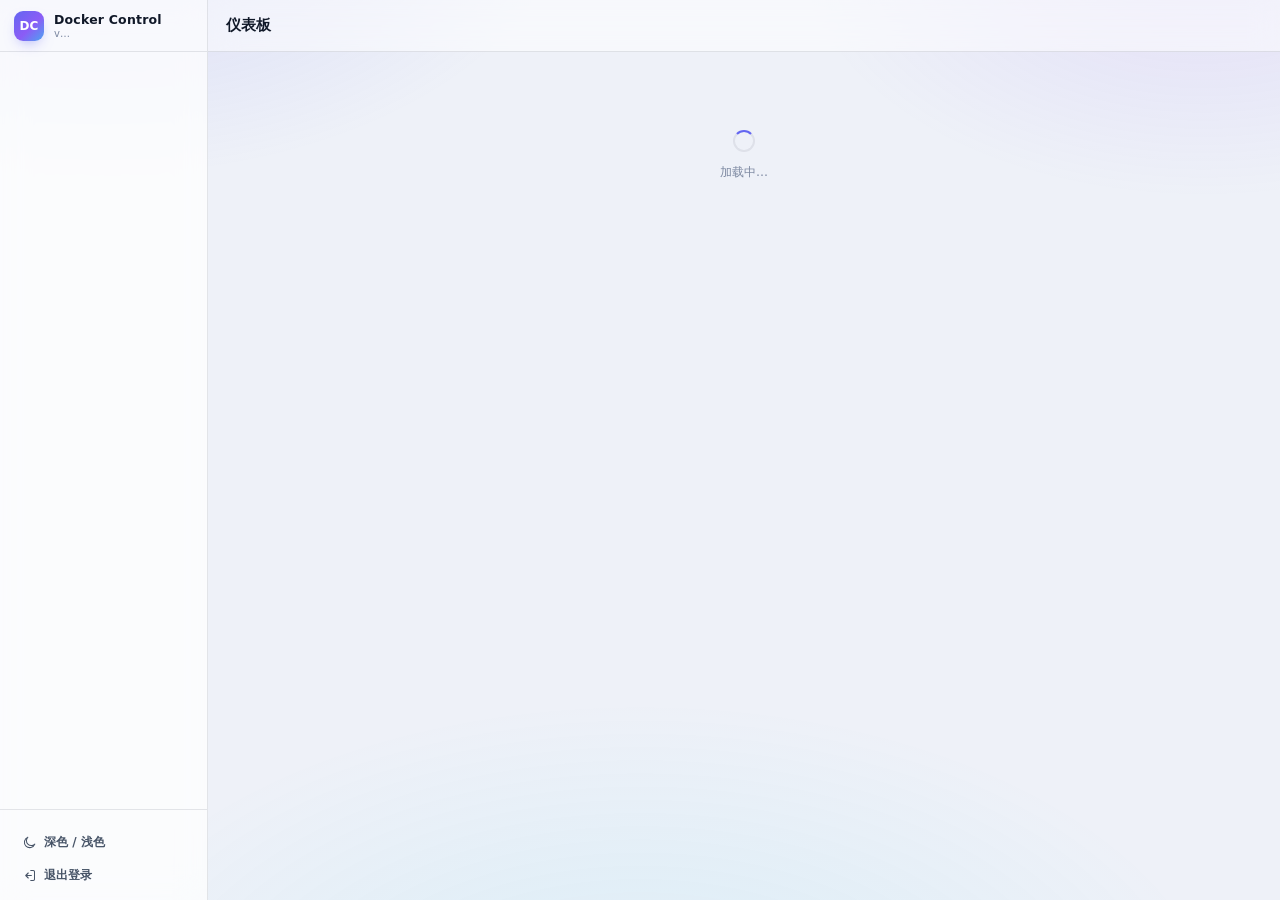
==== commit 334569a2: "feat(updates): 星标自动更新 + 镜像定时清理；修复 create 请求体（一键更新此前从未成功） ★ 修复（致命，v1.0.0~v1.0.2 一直存在） - POST /contain" ====
--- a/static/index.html
+++ b/static/index.html
@@ -4,7 +4,10 @@
 <meta charset="UTF-8" />
 <meta name="viewport" content="width=device-width, initial-scale=1.0" />
 <title>Docker Control</title>
-<link rel="icon" href="data:," />
+<link rel="icon" href="/static/favicon.ico" sizes="32x32" />
+<link rel="icon" href="/static/favicon.svg" type="image/svg+xml" />
+<link rel="apple-touch-icon" href="/static/apple-touch-icon.png" />
+<meta name="theme-color" content="#6366f1" />
 <link rel="stylesheet" href="/static/css/style.css" />
 <script>try { if (!localStorage.getItem('dc-theme-v2')) { localStorage.removeItem('dc-theme'); localStorage.setItem('dc-theme-v2', '1'); } var t = localStorage.getItem('dc-theme'); if (t) document.documentElement.dataset.theme = t; } catch (e) { }</script>
 </head>
@@ -48,6 +51,8 @@
   <symbol id="i-shield" viewBox="0 0 24 24"><path d="M12 3l8 3v6c0 4.4-3.2 8.4-8 9.5C7.2 20.4 4 16.4 4 12V6z"/><path d="M9 12l2 2 4-4.5"/></symbol>
   <symbol id="i-terminal" viewBox="0 0 24 24"><path d="M5 8l4 4-4 4"/><path d="M12 17h7"/><rect x="2" y="3" width="20" height="18" rx="2"/></symbol>
   <symbol id="i-menu" viewBox="0 0 24 24"><path d="M4 6h16M4 12h16M4 18h16"/></symbol>
+  <symbol id="i-star" viewBox="0 0 24 24"><path d="M12 3.6l2.6 5.3 5.85.85-4.23 4.12 1 5.83L12 16.94l-5.22 2.76 1-5.83L3.55 9.75l5.85-.85z"/></symbol>
+  <symbol id="i-broom" viewBox="0 0 24 24"><path d="M14.5 3.5l6 6"/><path d="M17.5 6.5l-7 7"/><path d="M10.5 13.5l-6 3.5 3 3 3.5-6z"/><path d="M4 21l3-1M7.5 21l2-2"/></symbol>
 </svg>
 
 <div id="app">
--- a/static/css/style.css
+++ b/static/css/style.css
@@ -30,6 +30,8 @@
   --shadow-2: 0 10px 30px -16px rgba(0, 0, 0, .9);
   --shadow-glow: 0 12px 34px -18px rgba(99, 102, 241, .95);
   --side-w: 208px;
+  /* 顶部区域统一高度：侧栏品牌区与主区标题栏共用，保证两条分隔线严格对齐 */
+  --head-h: 52px;
 }
 
 * { box-sizing: border-box; margin: 0; padding: 0; }
@@ -101,7 +103,10 @@
   display: flex;
   align-items: center;
   gap: 10px;
-  padding: 14px 14px 12px;
+  /* 固定为 --head-h，与 .topbar 等高 —— 否则两条底边分隔线会错位 */
+  height: var(--head-h);
+  flex: 0 0 var(--head-h);
+  padding: 0 14px;
   border-bottom: 1px solid var(--stroke);
 }
 .side-brand .logo {
@@ -168,8 +173,8 @@
 .main { flex: 1; min-width: 0; display: flex; flex-direction: column; }
 
 .topbar {
-  height: 50px;
-  flex: 0 0 50px;
+  height: var(--head-h);
+  flex: 0 0 var(--head-h);
   display: flex;
   align-items: center;
   gap: 12px;
@@ -280,6 +285,12 @@
 .icon-btn:hover { background: var(--panel-3); color: var(--fg); }
 .icon-btn.del:hover { background: rgba(248, 113, 113, .18); color: #fca5a5; }
 
+/* 收藏（= 加入自动更新）：未收藏为灰色描边星，收藏后实心高亮 */
+.icon-btn.star:hover { background: rgba(251, 191, 36, .16); color: var(--warn); }
+.icon-btn.star.on { color: var(--warn); }
+.icon-btn.star.on svg { fill: currentColor; stroke-width: 1.2; }
+.icon-btn.star.on:hover { background: rgba(251, 191, 36, .2); }
+
 /* ---------------------------------------------------------------- 表格 */
 
 .table-card {
@@ -420,6 +431,14 @@
 @media (max-width: 1100px) { .grid.c4 { grid-template-columns: repeat(2, 1fr); } .grid.c3 { grid-template-columns: repeat(2, 1fr); } }
 @media (max-width: 720px) { .grid.c2, .grid.c3, .grid.c4 { grid-template-columns: 1fr; } }
 
+/* 系统设置页：两列底边自动对齐。
+   做法：两侧的列都撑满同一行高，列内「最后一张卡片」吸收剩余空间，
+   因此底边永远齐平，且不依赖写死的像素高度（卡片内容变化也不会失衡）。 */
+.setgrid { align-items: stretch; }
+.setgrid > .setcol { display: flex; flex-direction: column; gap: 14px; min-width: 0; }
+.setcard-grow { display: flex; flex-direction: column; flex: 1; }
+.setlog { flex: 1 1 auto; min-height: 200px; margin-top: 10px; }
+
 /* 统计大卡 */
 .stat-card {
   position: relative;
@@ -870,6 +889,9 @@
 [data-theme="light"] .field input, [data-theme="light"] .field select, [data-theme="light"] .field textarea { background: #fff; }
 [data-theme="light"] .field select option { background: #fff; color: var(--fg); }
 [data-theme="light"] .modal, [data-theme="light"] .drawer, [data-theme="light"] .menu, [data-theme="light"] .toast { background: rgba(255, 255, 255, .97); }
+[data-theme="light"] .icon-btn.star.on { color: #d97706; }
+[data-theme="light"] .icon-btn.star:hover,
+[data-theme="light"] .icon-btn.star.on:hover { background: rgba(217, 119, 6, .14); }
 [data-theme="light"] .toast { color: var(--fg); }
 [data-theme="light"] .drawer { border-left-color: var(--stroke); }
 [data-theme="light"] .login-card { background: rgba(255, 255, 255, .9); }
@@ -895,8 +917,11 @@
 @media (max-width: 900px) {
   :root { --side-w: 64px; }
   .side-brand h1, .side-brand p, .nav-item span, .nav-group, .side-foot .ver { display: none; }
-  .side-brand { justify-content: center; padding: 12px 0; }
+  .side-brand { justify-content: center; padding: 0; }
   .nav-item { justify-content: center; padding: 0; }
+  /* 底部「深色/浅色」「退出登录」也要收起文字，否则 64px 栏里文字会互相压叠 */
+  .side-foot .btn span { display: none; }
+  .side-foot .btn { justify-content: center; padding: 0; }
   .kv { grid-template-columns: 110px 1fr; }
   .port-cols { grid-template-columns: 1fr; }
   .port-panel .tscroll { max-height: none; }
